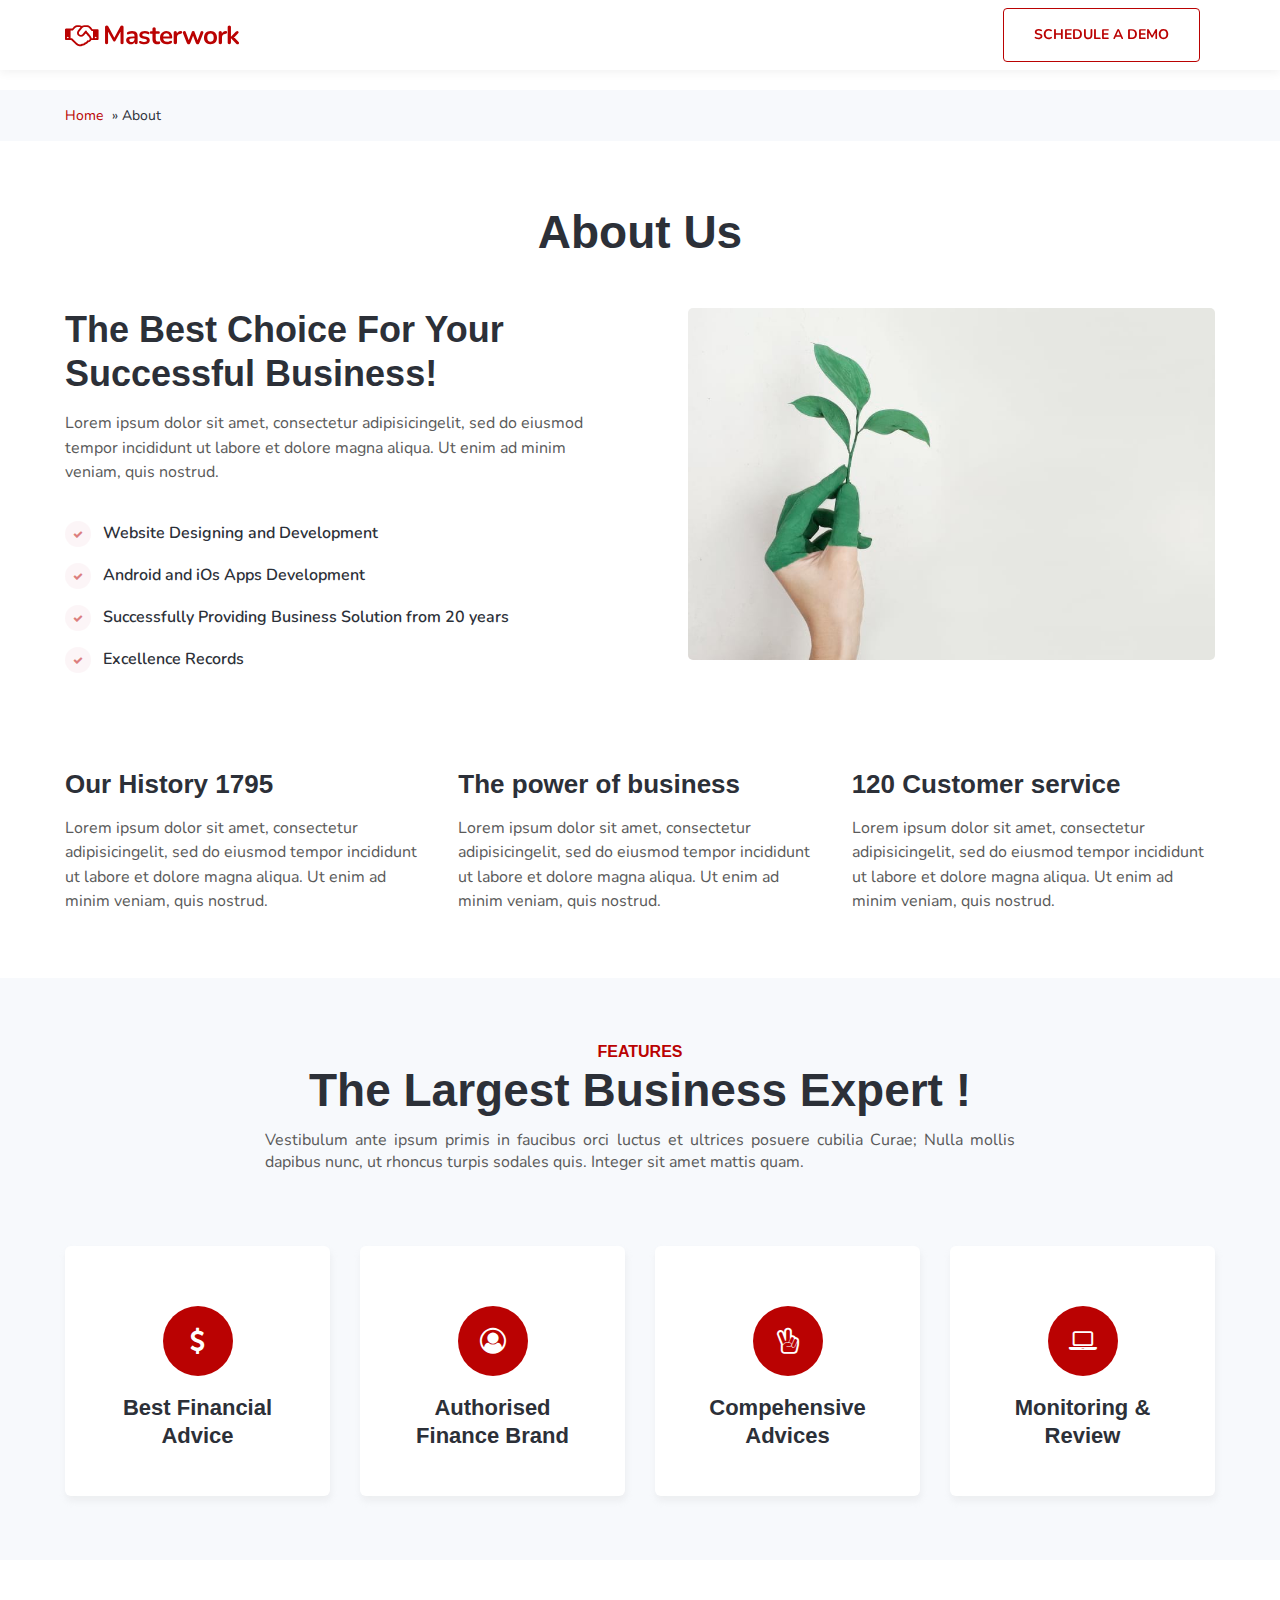
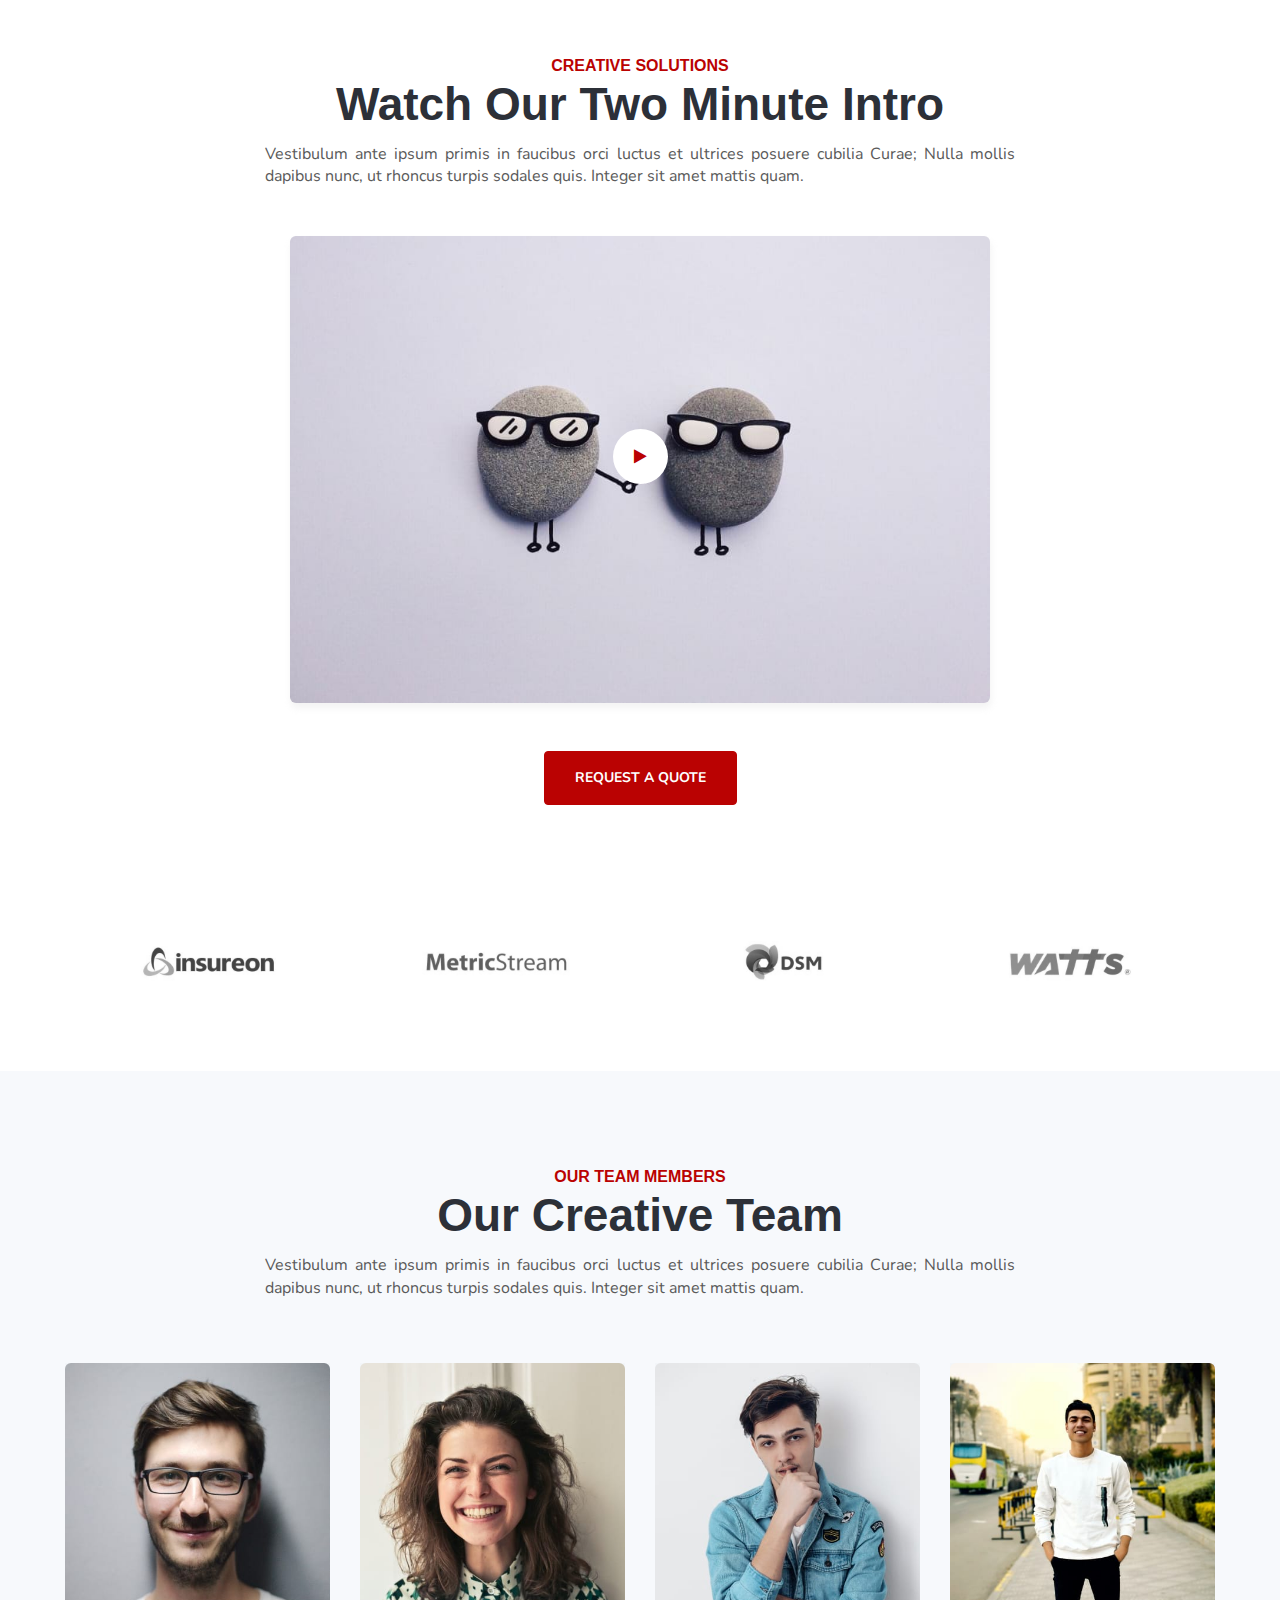
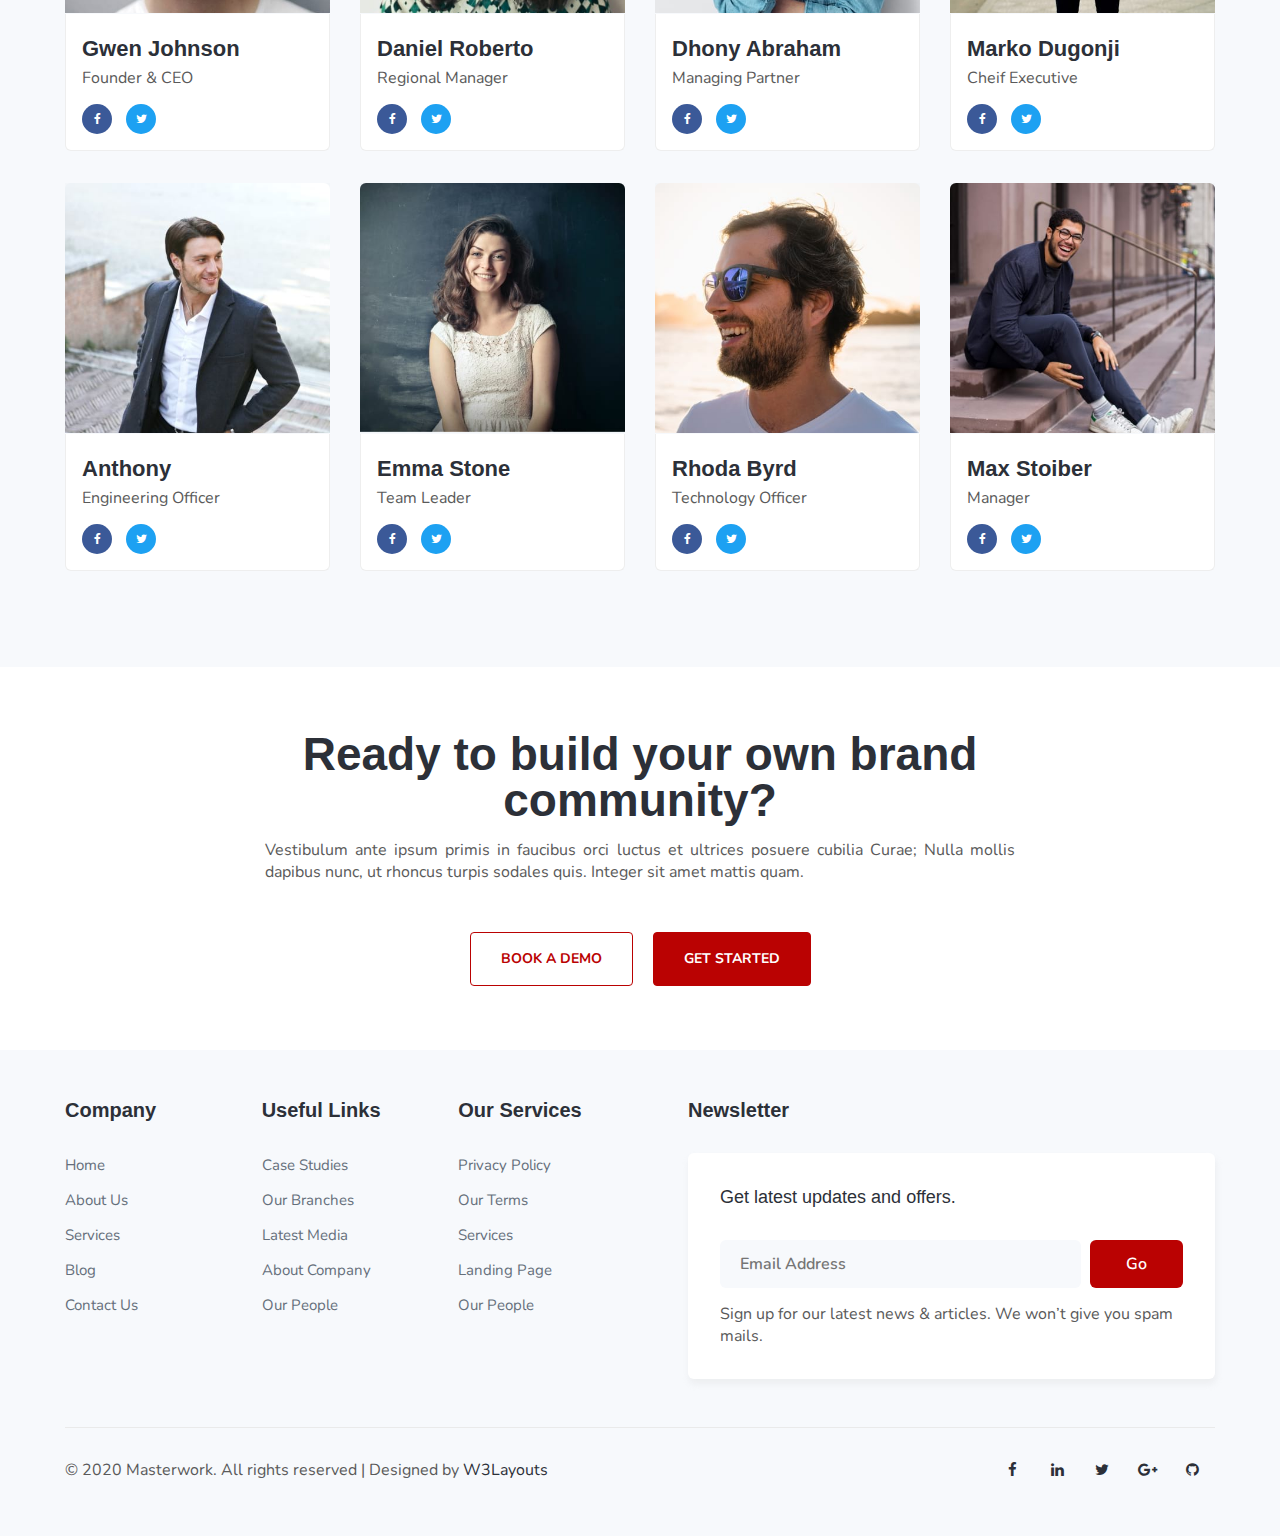
==== about.html @ 2bba3d13 "first commit" ====
<!--
Author: W3layouts
Author URL: http://w3layouts.com
-->
<!doctype html>
<html lang="en">

<head>
  <!-- Required meta tags -->
  <meta charset="utf-8">
  <meta name="viewport" content="width=device-width, initial-scale=1, shrink-to-fit=no">

  <title>Masterwork a Corporate Category Bootstrap Responsive Website Template - About :: W3Layouts</title>

  <!-- Template CSS -->
  <link rel="stylesheet" href="assets/css/style-starter.css">

  <!-- web fonts -->
  <link href="//fonts.googleapis.com/css2?family=Nunito:wght@200;300;400;600;700;800;900&display=swap" rel="stylesheet">
</head>

<body>
<!--header-->
<header id="site-header" class="fixed-top">
    <div class="container">
        <nav class="navbar navbar-expand-lg stroke">
            <a class="navbar-brand" href="index.html">
                <span class="fa fa-handshake-o"></span> Masterwork
            </a>
            <!-- if logo is image enable this   
      <a class="navbar-brand" href="#index.html">
          <img src="image-path" alt="Your logo" title="Your logo" style="height:35px;" />
      </a> -->
            <button class="navbar-toggler  collapsed bg-gradient" type="button" data-toggle="collapse" data-target="#navbarTogglerDemo02"
                aria-controls="navbarTogglerDemo02" aria-expanded="false" aria-label="Toggle navigation">
                <span class="navbar-toggler-icon fa icon-expand fa-bars"></span>
                <span class="navbar-toggler-icon fa icon-close fa-times"></span>
                </span>
            </button>

            <div class="collapse navbar-collapse" id="navbarTogglerDemo02">
                <ul class="navbar-nav ml-auto">
                    
                    <li class="nav-item ml-lg-3 ml-0 mt-lg-0 mt-3">
                        <a class="btn btn-outline-primary theme-button" href="contact.html">Schedule a Demo</a>
                    </li>
                </ul>
            </div>
        </nav>
    </div>
</header>
<!--/header-->
<!-- about breadcrumbs -->
<nav id="breadcrumbs" class="breadcrumbs">
  <div class="container page-wrapper">
    <a href="index.html">Home</a> » <span class="breadcrumb_last" aria-current="page">About</span>
  </div>
</nav>
<!-- /about breadcrumbs -->
<section class="w3l-about1" id="about">
  <div id="content-with-photo4-block" class="pt-5">
    <div class="container py-md-3">
      <div class="header-section mb-5 text-center">
        <h2>About Us</h2>
      </div>
      <div class="cwp4-two row">

        <div class="cwp4-text col-lg-6">
          <h3>The Best Choice For Your Successful Business!</h3>
          <p>Lorem ipsum dolor sit amet, consectetur adipisicingelit, sed do eiusmod tempor incididunt ut labore et dolore magna aliqua. Ut enim ad
            minim veniam, quis nostrud.
          </p>

          <ul class="cont-4">
            <li><span class="fa fa-check"></span>Website Designing and Development</li>
            <li><span class="fa fa-check"></span>Android and iOs Apps Development </li>
            <li><span class="fa fa-check"></span>Successfully Providing Business Solution from 20 years</li>
            <li><span class="fa fa-check"></span>Excellence Records </li>
          </ul>
        </div>
        <div class="cwp4-image col-lg-6 pl-lg-5 mt-lg-0 mt-5">
          <img src="assets/images/b5.jpg" class="img-curve img-fluid" alt="" />
        </div>
      </div>
    </div>
  </div>
</section>
<section class="w3l-about2">
  <div class="features py-5">
    <div class="container py-lg-3">

      <div class="fea-gd-vv row ">
        <div class="float-lt feature-gd col-lg-4 col-sm-6">

          <div class="icon-info">
            <h5>Our History 1795</h5>
            <p>Lorem ipsum dolor sit amet, consectetur adipisicingelit, sed do eiusmod tempor incididunt ut labore et dolore magna aliqua. Ut enim ad
              minim veniam, quis nostrud.
            </p>
          </div>

        </div>
        <div class="float-mid feature-gd col-lg-4 col-sm-6 mt-sm-0 mt-4">

          <div class="icon-info">
            <h5>The power of business</h5>
            <p>Lorem ipsum dolor sit amet, consectetur adipisicingelit, sed do eiusmod tempor incididunt ut labore et dolore magna aliqua. Ut enim ad
              minim veniam, quis nostrud.
            </p>
          </div>
        </div>
        <div class="float-rt feature-gd col-lg-4 col-sm-6 mt-lg-0 mt-sm-5 mt-4">

          <div class="icon-info">
            <h5>120 Customer service</h5>
            <p>Lorem ipsum dolor sit amet, consectetur adipisicingelit, sed do eiusmod tempor incididunt ut labore et dolore magna aliqua. Ut enim ad
              minim veniam, quis nostrud.
            </p>
          </div>
        </div>

      </div>
    </div>
  </div>
</section>
<!-- services block4 -->
<div class="w3l-services py-5">
    <div class="container principles-grids principles-grids1 py-lg-3">
      <div class="header-section mb-5 text-center mx-auto">
        <h6 class="sub-title">Features</h6>
        <h3>The Largest Business Expert ! </h3>
        <p class="my-3"> Vestibulum ante ipsum primis in faucibus orci luctus et ultrices posuere cubilia Curae;
          Nulla mollis dapibus nunc, ut rhoncus
          turpis sodales quis. Integer sit amet mattis quam.</p>
      </div>
        <div class="scrollbar -services-scroll">
            <div class="row abt-btm pt-4">
                <div class="col-lg-3 col-sm-6 bottom-gds">
                    <div class="elite-services1">
                        <div class="bott-img">
                            <div class="icon-holder editContent">
                                <span class="fa fa-usd service-icon" aria-hidden="true"></span>
                            </div>
                            <h4 class="mission">Best Financial Advice</h4>
                            <div class="description">
                                <p>Enean eget dolor dolor sit amet commodo ligula</p>
                                <a href="services.html" class="editContent">Read More</a>
                            </div>
                        </div>
                    </div>
                </div>
                <div class="col-lg-3 col-sm-6 bottom-gds mt-sm-0 mt-5">
                    <div class="elite-services2">
                        <div class="bott-img">
                            <div class="icon-holder editContent">
                                <span class="fa fa-user-circle-o service-icon" aria-hidden="true"></span>
                            </div>
                            <h4 class="mission">Authorised Finance Brand</h4>
                            <div class="description">
                                <p>Commodo ligula eget dolor dolor sit amet ligula</p>
                                <a href="services.html" class="editContent">Read More</a>
                            </div>
                        </div>
                    </div>
                </div>
                <div class="col-lg-3 col-sm-6 bottom-gds mt-lg-0 mt-5">
                    <div class="elite-services3">
                        <div class="bott-img">
                            <div class="icon-holder editContent">
                                <span class="fa fa-hand-peace-o service-icon" aria-hidden="true"></span>
                            </div>
                            <h4 class="mission">Compehensive Advices</h4>
                            <div class="description">
                                <p>Enean eget dolor dolor sit amet commodo ligula</p>
                                <a href="services.html" class="editContent">Read More</a>
                            </div>
                        </div>
                    </div>
                </div>
                <div class="col-lg-3 col-sm-6 bottom-gds mt-lg-0 mt-5">
                    <div class="elite-services4">
                        <div class="bott-img">
                            <div class="icon-holder editContent">
                                <span class="fa fa-laptop service-icon" aria-hidden="true"></span>
                            </div>
                            <h4 class="mission">Monitoring & Review</h4>
                            <div class="description">
                                <p>Commodo ligula eget dolor dolor sit amet ligula</p>
                                <a href="services.html" class="editContent">Read More</a>
                            </div>
                        </div>
                    </div>
                </div>
            </div>
        </div>
    </div>
</div>
<!-- //services block4 -->
<section class="w3l-about4" id="about">
  <div class="new-block py-5">
    <div class="container py-lg-5">
      <div class="middle-section text-center">
        <div class="header-section text-center mx-auto">
          <h6 class="sub-title">Creative Solutions</h6>
          <h3>Watch Our
            Two Minute Intro</h3>
          <p class="my-3"> Vestibulum ante ipsum primis in faucibus orci luctus et ultrices posuere cubilia Curae;
            Nulla mollis dapibus nunc, ut rhoncus
            turpis sodales quis. Integer sit amet mattis quam.</p>
        </div>
        <div class="history-info mt-5">
          <div class="position-relative">
            <img src="assets/images/b9.jpg" class="img-fluid img-curve video-popup-image" alt="video-popup">
            <!-- <a href="#popup-video" class="play-view text-center position-absolute">
						<span class="video-play-icon">
							<span class="fa fa-play"></span>
						</span>
					</a> -->

            <a href="#small-dialog" class="popup-with-zoom-anim play-view text-center position-absolute">
              <span class="video-play-icon">
                <span class="fa fa-play"></span>
              </span>
            </a>

            <!-- dialog itself, mfp-hide class is required to make dialog hidden -->
            <div id="small-dialog" class="zoom-anim-dialog mfp-hide">
              <iframe src="https://www.youtube.com/embed/a5KYlHNKQB8" allowfullscreen></iframe>
            </div>
          </div>
        </div>
        <div class="mt-5 request-quote">
          <!-- request a demo form popup -->
          <button type="button" class="btn btn-primary theme-button" data-toggle="modal" data-target="#exampleModalCenter">
            Request a quote
          </button>

          <!-- Modal -->
          <div class="modal fade" id="exampleModalCenter" tabindex="-1" role="dialog" aria-labelledby="exampleModalCenterTitle" aria-hidden="true">
            <div class="modal-dialog modal-dialog-centered" role="document">
              <div class="modal-content">
                <div class="modal-header px-4">
                  <h5 class="modal-title request-demo-title" id="exampleModalCenterTitle">Get Free Quote</h5>
                  <button type="button" class="close" data-dismiss="modal" aria-label="Close">
                    <span aria-hidden="true">&times;</span>
                  </button>
                </div>
                <div class="modal-body demo-request p-4">
                  <form action="/" method="GET">
                    <div class="form-group">
                      <!-- <label for="NameInput">Name:</label> -->
                      <input type="text" class="form-control" name="name" placeholder="Name" required>
                    </div>
                    <div class="form-group">
                      <!-- <label for="exampleInputEmail1">Email address:</label> -->
                      <input type="email" class="form-control" name="emailid" placeholder="Email" required>
                    </div>
                    <div class="form-group">
                      <!-- <label for="CompanyInput">Company:</label> -->
                      <input type="text" class="form-control" name="company" placeholder="Company" required>
                    </div>
                    <div class="form-group">
                      <!-- <label for="CompanyInput">Designation:</label> -->
                      <input type="text" class="form-control" name="subject" placeholder="Subject" required>
                    </div>
                    <div class="text-right">
                      <button type="submit" class="btn btn-primary theme-button" data-toggle="modal" data-target="#exampleModal">Submit Now</button>
                    </div>
                  </form>
                </div>
              </div>
            </div>
          </div>
          <!-- request a demo form popup -->
        </div>
      </div>
    </div>
  </div>
</section>
<!-- customers Section -->
<section class="w3l-customers pb-5">
  <div class="container py-lg-3">
    <div class="row">
      <div class="col-md-12">
        <div class="owl-three owl-carousel owl-theme logo-view">
          <div class="item">
            <img src="assets/images/logo1.jpg" alt="company-logo" class="img-fluid">
          </div>
          <div class="item">
            <img src="assets/images/logo2.jpg" alt="company-logo" class="img-fluid">

          </div>
          <div class="item">
            <img src="assets/images/logo3.jpg" alt="company-logo" class="img-fluid">

          </div>
          <div class="item">
            <img src="assets/images/logo4.jpg" alt="company-logo" class="img-fluid">

          </div>
        </div>
      </div>
    </div>
  </div>
</section>
<!-- //customers Section -->
<!--/team-sec-->
<section class="w3l-team">
  <div class="team py-5">
    <div class="container py-lg-5">
      <div class="header-section text-center mx-auto">
        <h6 class="sub-title">Our Team Members</h6>
        <h3>Our Creative Team</h3>
        <p class="my-3"> Vestibulum ante ipsum primis in faucibus orci luctus et ultrices posuere cubilia Curae;
          Nulla mollis dapibus nunc, ut rhoncus
          turpis sodales quis. Integer sit amet mattis quam.</p>
      </div>
      <div class="row team-row pt-3 mt-5">
        <div class="col-lg-3 col-sm-6 team-wrap">
          <div class="team-info">
            <div class="column position-relative img-circle">
              <a href="#url"><img src="assets/images/team1.jpg" alt="" class="img-fluid team-image" /></a>
            </div>
            <div class="column-btm">
              <h3 class="name-pos"><a href="#url">Gwen Johnson</a></h3>
              <p>Founder & CEO</p>
              <div class="social">
                <a href="#facebook" class="facebook"><span class="fa fa-facebook" aria-hidden="true"></span></a>
                <a href="#twitter" class="twitter"><span class="fa fa-twitter" aria-hidden="true"></span></a>
              </div>
            </div>
          </div>
        </div>
        <!-- end team member -->

        <div class="col-lg-3 col-sm-6 team-wrap mt-sm-0 pt-sm-0 mt-4 pt-2">

          <div class="team-info">
            <div class="column position-relative img-circle">
              <a href="#url"><img src="assets/images/team2.jpg" alt="" class="img-fluid team-image" /></a>
            </div>
            <div class="column-btm">
              <h3 class="name-pos"><a href="#url">Daniel Roberto</a></h3>
              <p>Regional Manager</p>
              <div class="social">
                <a href="#facebook" class="facebook"><span class="fa fa-facebook" aria-hidden="true"></span></a>
                <a href="#twitter" class="twitter"><span class="fa fa-twitter" aria-hidden="true"></span></a>
              </div>
            </div>
          </div>
        </div>
        <!-- end team member -->

        <div class="col-lg-3 col-sm-6 team-wrap mt-lg-0 pt-lg-0 mt-4 pt-2">
          <div class="team-info">
            <div class="column position-relative img-circle">
              <a href="#url"><img src="assets/images/team3.jpg" alt="" class="img-fluid team-image" /></a>
            </div>
            <div class="column-btm">
              <h3 class="name-pos"><a href="#url">Dhony Abraham</a></h3>
              <p>Managing Partner</p>
              <div class="social">
                <a href="#facebook" class="facebook"><span class="fa fa-facebook" aria-hidden="true"></span></a>
                <a href="#twitter" class="twitter"><span class="fa fa-twitter" aria-hidden="true"></span></a>
              </div>
            </div>
          </div>

        </div>
        <!-- end team member -->
        <!-- end team member -->

        <div class="col-lg-3 col-sm-6 team-wrap mt-lg-0 pt-lg-0 mt-4 pt-2">

          <div class="team-info">
            <div class="column position-relative img-circle">
              <a href="#url"><img src="assets/images/team4.jpg" alt="" class="img-fluid team-image" /></a>
            </div>
            <div class="column-btm">
              <h3 class="name-pos"><a href="#url">Marko Dugonji</a></h3>
              <p>Cheif Executive</p>
              <div class="social">
                <a href="#facebook" class="facebook"><span class="fa fa-facebook" aria-hidden="true"></span></a>
                <a href="#twitter" class="twitter"><span class="fa fa-twitter" aria-hidden="true"></span></a>
              </div>
            </div>
          </div>
        </div>
        <!-- end team member -->
        <div class="col-lg-3 col-sm-6 team-wrap mt-4 pt-2">
          <div class="team-info">
            <div class="column position-relative img-circle">
              <a href="#url"><img src="assets/images/team5.jpg" alt="" class="img-fluid team-image" /></a>
            </div>
            <div class="column-btm">
              <h3 class="name-pos"><a href="#url">Anthony</a></h3>
              <p>Engineering Officer</p>
              <div class="social">
                <a href="#facebook" class="facebook"><span class="fa fa-facebook" aria-hidden="true"></span></a>
                <a href="#twitter" class="twitter"><span class="fa fa-twitter" aria-hidden="true"></span></a>
              </div>
            </div>
          </div>
        </div>
        <!-- end team member -->

        <div class="col-lg-3 col-sm-6 team-wrap mt-4 pt-2">

          <div class="team-info">
            <div class="column position-relative img-circle">
              <a href="#url"><img src="assets/images/team6.jpg" alt="" class="img-fluid team-image" /></a>
            </div>
            <div class="column-btm">
              <h3 class="name-pos"><a href="#url">Emma Stone</a></h3>
              <p>Team Leader</p>
              <div class="social">
                <a href="#facebook" class="facebook"><span class="fa fa-facebook" aria-hidden="true"></span></a>
                <a href="#twitter" class="twitter"><span class="fa fa-twitter" aria-hidden="true"></span></a>
              </div>
            </div>
          </div>
        </div>
        <!-- end team member -->

        <div class="col-lg-3 col-sm-6 team-wrap mt-4 pt-2">
          <div class="team-info">
            <div class="column position-relative img-circle">
              <a href="#url"><img src="assets/images/team7.jpg" alt="" class="img-fluid team-image" /></a>
            </div>
            <div class="column-btm">
              <h3 class="name-pos"><a href="#url">Rhoda Byrd</a></h3>
              <p>Technology Officer</p>
              <div class="social">
                <a href="#facebook" class="facebook"><span class="fa fa-facebook" aria-hidden="true"></span></a>
                <a href="#twitter" class="twitter"><span class="fa fa-twitter" aria-hidden="true"></span></a>
              </div>
            </div>
          </div>

        </div>
        <!-- end team member -->
        <!-- end team member -->

        <div class="col-lg-3 col-sm-6 team-wrap mt-4 pt-2">

          <div class="team-info">
            <div class="column position-relative img-circle">
              <a href="#url"><img src="assets/images/team8.jpg" alt="" class="img-fluid team-image" /></a>
            </div>
            <div class="column-btm">
              <h3 class="name-pos"><a href="#url">Max Stoiber</a></h3>
              <p>Manager</p>
              <div class="social">
                <a href="#facebook" class="facebook"><span class="fa fa-facebook" aria-hidden="true"></span></a>
                <a href="#twitter" class="twitter"><span class="fa fa-twitter" aria-hidden="true"></span></a>
              </div>
            </div>
          </div>
        </div>
        <!-- end team member -->
      </div>
    </div>
</section>
<!--//team-sec-->
<section class="w3l-index6 py-5">
  <div class="container py-md-3 text-center">
    <div class="header-section text-center mx-auto">
      <h3>Ready to build your own brand community? </h3>
      <p class="my-3"> Vestibulum ante ipsum primis in faucibus orci luctus et ultrices posuere cubilia Curae;
        Nulla mollis dapibus nunc, ut rhoncus
        turpis sodales quis. Integer sit amet mattis quam.</p>
    </div>
    <div class="buttons mt-5">
      <a href="contact.html" class="btn btn-outline-primary mr-2 theme-button">Book a Demo</a>
      <a href="contact.html" class="btn btn-primary theme-button ml-2">Get Started</a>
    </div>
  </div>
</section>
<footer>
  <!-- footer -->
  <section class="w3l-footer">
    <div class="w3l-footer-16-main py-5">
      <div class="container">
        <div class="row">
          <div class="col-lg-6 column">
            <div class="row">
              <div class="col-md-4 column">
                <h3>Company</h3>
                <ul class="footer-gd-16">
                  <li><a href="index.html">Home</a></li>
                  <li><a href="about.html">About Us</a></li>
                  <li><a href="services.html">Services</a></li>
                  <li><a href="#blog.html">Blog</a></li>
                  <li><a href="contact.html">Contact Us</a></li>
                </ul>
              </div>
              <div class="col-md-4 column mt-md-0 mt-4">
                <h3>Useful Links</h3>
                <ul class="footer-gd-16">
                  <li><a href="#url">Case Studies</a></li>
                  <li><a href="#url">Our Branches</a></li>
                  <li><a href="#url">Latest Media</a></li>
                  <li><a href="about.html">About Company</a></li>
                  <li><a href="#url">Our People</a></li>
                </ul>
              </div>
              <div class="col-md-4 column mt-md-0 mt-4">
                <h3>Our Services</h3>
                <ul class="footer-gd-16">
                  <li><a href="#url">Privacy Policy</a></li>
                  <li><a href="#url">Our Terms</a></li>
                  <li><a href="services.html">Services</a></li>
                  <li><a href="#landing-single.html">Landing Page</a></li>
                  <li><a href="#url">Our People</a></li>
                </ul>
              </div>
            </div>
          </div>
          <div class="col-lg-6 col-md-12 column pl-lg-5 column4 mt-lg-0 mt-5">
            <h3>Newsletter </h3>
            <div class="end-column">
              <h4>Get latest updates and offers.</h4>
              <form action="#" class="subscribe" method="post">
                <input type="email" name="email" placeholder="Email Address" required="">
                <button type="submit">Go</button>
              </form>
              <p>Sign up for our latest news & articles. We won’t give you spam mails.</p>
            </div>
          </div>
        </div>
        <div class="d-flex below-section justify-content-between align-items-center pt-4 mt-5">
          <div class="columns text-lg-left text-center">
            <p>&copy; 2020 Masterwork. All rights reserved | Designed by <a href="https://w3layouts.com/">W3Layouts</a>
            </p>
          </div>
          <div class="columns-2 mt-lg-0 mt-3">
            <ul class="social">
              <li><a href="#facebook"><span class="fa fa-facebook" aria-hidden="true"></span></a>
              </li>
              <li><a href="#linkedin"><span class="fa fa-linkedin" aria-hidden="true"></span></a>
              </li>
              <li><a href="#twitter"><span class="fa fa-twitter" aria-hidden="true"></span></a>
              </li>
              <li><a href="#google"><span class="fa fa-google-plus" aria-hidden="true"></span></a>
              </li>
              <li><a href="#github"><span class="fa fa-github" aria-hidden="true"></span></a>
              </li>
            </ul>
          </div>
        </div>
      </div>
    </div>

    <!-- move top -->
    <button onclick="topFunction()" id="movetop" title="Go to top">
      <span class="fa fa-angle-up"></span>
    </button>
    <script>
      // When the user scrolls down 20px from the top of the document, show the button
      window.onscroll = function () {
        scrollFunction()
      };

      function scrollFunction() {
        if (document.body.scrollTop > 20 || document.documentElement.scrollTop > 20) {
          document.getElementById("movetop").style.display = "block";
        } else {
          document.getElementById("movetop").style.display = "none";
        }
      }

      // When the user clicks on the button, scroll to the top of the document
      function topFunction() {
        document.body.scrollTop = 0;
        document.documentElement.scrollTop = 0;
      }
    </script>
    <!-- //move top -->
    <script>
      $(function () {
        $('.navbar-toggler').click(function () {
          $('body').toggleClass('noscroll');
        })
      });
    </script>
  </section>
  <!-- //footer -->
</footer>

<!-- jQuery JS -->
<!-- <script src="assets/js/jquery-3.4.1.slim.min.js"></script> -->
<!-- jQuery JS -->
<script src="assets/js/jquery-1.9.1.min.js"></script>

<!-- Template JavaScript -->
<script src="assets/js/owl.carousel.js"></script>

<!-- script for testimonials -->
<script>
  $(document).ready(function () {
    $('.owl-two').owlCarousel({
      loop: true,
      margin: 0,
      nav: false,
      responsiveClass: true,
      autoplay: false,
      autoplayTimeout: 5000,
      autoplaySpeed: 1000,
      autoplayHoverPause: false,
      responsive: {
        0: {
          items: 1,
          nav: false
        },
        480: {
          items: 1,
          nav: false
        },
        667: {
          items: 1,
          nav: false
        },
        1000: {
          items: 2,
          nav: false
        }
      }
    })
  })
</script>
<!-- //testimonials owlcarousel -->

<!-- script for customers -->
<script>
  $(document).ready(function () {
    $('.owl-three').owlCarousel({
      loop: true,
      margin: 0,
      nav: false,
      responsiveClass: true,
      autoplay: true,
      autoplayTimeout: 5000,
      autoplaySpeed: 1000,
      autoplayHoverPause: false,
      responsive: {
        0: {
          items: 1,
          nav: false
        },
        480: {
          items: 2,
          nav: false
        },
        667: {
          items: 2,
          nav: false
        },
        1000: {
          items: 4,
          nav: false
        }
      }
    })
  })
</script>
<!-- //customers owlcarousel -->

<!-- responsive tabs -->
<script src="assets/js/easyResponsiveTabs.js"></script>

<!--Plug-in Initialisation-->
<script type="text/javascript">
  $(document).ready(function () {
    //Horizontal Tab
    $('#parentHorizontalTab').easyResponsiveTabs({
      type: 'default', //Types: default, vertical, accordion
      width: 'auto', //auto or any width like 600px
      fit: true, // 100% fit in a container
      tabidentify: 'hor_1', // The tab groups identifier
      activate: function (event) { // Callback function if tab is switched
        var $tab = $(this);
        var $info = $('#nested-tabInfo');
        var $name = $('span', $info);
        $name.text($tab.text());
        $info.show();
      }
    });
  });
</script>

<script src="assets/js/jquery.magnific-popup.min.js"></script>
<script>
  $(document).ready(function () {
    $('.popup-with-zoom-anim').magnificPopup({
      type: 'inline',

      fixedContentPos: false,
      fixedBgPos: true,

      overflowY: 'auto',

      closeBtnInside: true,
      preloader: false,

      midClick: true,
      removalDelay: 300,
      mainClass: 'my-mfp-zoom-in'
    });

    $('.popup-with-move-anim').magnificPopup({
      type: 'inline',

      fixedContentPos: false,
      fixedBgPos: true,

      overflowY: 'auto',

      closeBtnInside: true,
      preloader: false,

      midClick: true,
      removalDelay: 300,
      mainClass: 'my-mfp-slide-bottom'
    });
  });
</script>

<!-- stats number counter-->
<script src="assets/js/jquery.waypoints.min.js"></script>
<script src="assets/js/jquery.countup.js"></script>
<script>
  $('.counter').countUp();
</script>
<!-- //stats number counter -->
<!--/MENU-JS-->
<script>
  $(window).on("scroll", function () {
    var scroll = $(window).scrollTop();

    if (scroll >= 80) {
      $("#site-header").addClass("nav-fixed");
    } else {
      $("#site-header").removeClass("nav-fixed");
    }
  });

  //Main navigation Active Class Add Remove
  $(".navbar-toggler").on("click", function () {
    $("header").toggleClass("active");
  });
  $(document).on("ready", function () {
    if ($(window).width() > 991) {
      $("header").removeClass("active");
    }
    $(window).on("resize", function () {
      if ($(window).width() > 991) {
        $("header").removeClass("active");
      }
    });
  });
</script>
<!--//MENU-JS-->

<!--  Bootstrap JS -->
<script src="assets/js/bootstrap.min.js"></script>
</body>

</html>
---- assets/css/style-starter.css ----
/* 
Author: W3layouts
Author URL: http://w3layouts.com
 */
@charset "UTF-8";
/*!
 *  Font Awesome 4.7.0 by @davegandy - http://fontawesome.io - @fontawesome
 *  License - http://fontawesome.io/license (Font: SIL OFL 1.1, CSS: MIT License)
 */
/* FONT PATH
 * -------------------------- */
@font-face {
  font-family: 'FontAwesome';
  src: url("../fonts/fontawesome-webfont.eot?v=4.7.0");
  src: url("../fonts/fontawesome-webfont.eot?#iefix&v=4.7.0") format("embedded-opentype"), url("../fonts/fontawesome-webfont.woff2?v=4.7.0") format("woff2"), url("../fonts/fontawesome-webfont.woff?v=4.7.0") format("woff"), url("../fonts/fontawesome-webfont.ttf?v=4.7.0") format("truetype"), url("../fonts/fontawesome-webfont.svg?v=4.7.0#fontawesomeregular") format("svg");
  font-weight: normal;
  font-style: normal; }

@import url("https://fonts.googleapis.com/css?family=Poppins:100,200,300,400,500,600,700");

.fa {
  display: inline-block;
  font: normal normal normal 14px/1 FontAwesome;
  font-size: inherit;
  text-rendering: auto;
  -webkit-font-smoothing: antialiased;
  -moz-osx-font-smoothing: grayscale; }

/* makes the font 33% larger relative to the icon container */
.fa-lg {
  font-size: 1.33333em;
  line-height: 0.75em;
  vertical-align: -15%; }

.fa-2x {
  font-size: 2em; }

.fa-3x {
  font-size: 3em; }

.fa-4x {
  font-size: 4em; }

.fa-5x {
  font-size: 5em; }

.fa-fw {
  width: 1.28571em;
  text-align: center; }

.fa-ul {
  padding-left: 0;
  margin-left: 2.14286em;
  list-style-type: none; }
  .fa-ul > li {
    position: relative; }

.fa-li {
  position: absolute;
  left: -2.14286em;
  width: 2.14286em;
  top: 0.14286em;
  text-align: center; }
  .fa-li.fa-lg {
    left: -1.85714em; }

.fa-border {
  padding: .2em .25em .15em;
  border: solid 0.08em #eee;
  border-radius: .1em; }

.fa-pull-left {
  float: left; }

.fa-pull-right {
  float: right; }

.fa.fa-pull-left {
  margin-right: .3em; }

.fa.fa-pull-right {
  margin-left: .3em; }

/* Deprecated as of 4.4.0 */
.pull-right {
  float: right; }

.pull-left {
  float: left; }

.fa.pull-left {
  margin-right: .3em; }

.fa.pull-right {
  margin-left: .3em; }

.fa-spin {
  -webkit-animation: fa-spin 2s infinite linear;
  animation: fa-spin 2s infinite linear; }

.fa-pulse {
  -webkit-animation: fa-spin 1s infinite steps(8);
  animation: fa-spin 1s infinite steps(8); }

@-webkit-keyframes fa-spin {
  0% {
    transform: rotate(0deg); }
  100% {
    transform: rotate(359deg); } }

@keyframes fa-spin {
  0% {
    transform: rotate(0deg); }
  100% {
    transform: rotate(359deg); } }

.fa-rotate-90 {
  -ms-filter: "progid:DXImageTransform.Microsoft.BasicImage(rotation=1)";
  transform: rotate(90deg); }

.fa-rotate-180 {
  -ms-filter: "progid:DXImageTransform.Microsoft.BasicImage(rotation=2)";
  transform: rotate(180deg); }

.fa-rotate-270 {
  -ms-filter: "progid:DXImageTransform.Microsoft.BasicImage(rotation=3)";
  transform: rotate(270deg); }

.fa-flip-horizontal {
  -ms-filter: "progid:DXImageTransform.Microsoft.BasicImage(rotation=0, mirror=1)";
  transform: scale(-1, 1); }

.fa-flip-vertical {
  -ms-filter: "progid:DXImageTransform.Microsoft.BasicImage(rotation=2, mirror=1)";
  transform: scale(1, -1); }

:root .fa-rotate-90,
:root .fa-rotate-180,
:root .fa-rotate-270,
:root .fa-flip-horizontal,
:root .fa-flip-vertical {
  -webkit-filter: none;
          filter: none; }

.fa-stack {
  position: relative;
  display: inline-block;
  width: 2em;
  height: 2em;
  line-height: 2em;
  vertical-align: middle; }

.fa-stack-1x, .fa-stack-2x {
  position: absolute;
  left: 0;
  width: 100%;
  text-align: center; }

.fa-stack-1x {
  line-height: inherit; }

.fa-stack-2x {
  font-size: 2em; }

.fa-inverse {
  color: #fff; }

/* Font Awesome uses the Unicode Private Use Area (PUA) to ensure screen
   readers do not read off random characters that represent icons */
.fa-glass:before {
  content: ""; }

.fa-music:before {
  content: ""; }

.fa-search:before {
  content: ""; }

.fa-envelope-o:before {
  content: ""; }

.fa-heart:before {
  content: ""; }

.fa-star:before {
  content: ""; }

.fa-star-o:before {
  content: ""; }

.fa-user:before {
  content: ""; }

.fa-film:before {
  content: ""; }

.fa-th-large:before {
  content: ""; }

.fa-th:before {
  content: ""; }

.fa-th-list:before {
  content: ""; }

.fa-check:before {
  content: ""; }

.fa-remove:before,
.fa-close:before,
.fa-times:before {
  content: ""; }

.fa-search-plus:before {
  content: ""; }

.fa-search-minus:before {
  content: ""; }

.fa-power-off:before {
  content: ""; }

.fa-signal:before {
  content: ""; }

.fa-gear:before,
.fa-cog:before {
  content: ""; }

.fa-trash-o:before {
  content: ""; }

.fa-home:before {
  content: ""; }

.fa-file-o:before {
  content: ""; }

.fa-clock-o:before {
  content: ""; }

.fa-road:before {
  content: ""; }

.fa-download:before {
  content: ""; }

.fa-arrow-circle-o-down:before {
  content: ""; }

.fa-arrow-circle-o-up:before {
  content: ""; }

.fa-inbox:before {
  content: ""; }

.fa-play-circle-o:before {
  content: ""; }

.fa-rotate-right:before,
.fa-repeat:before {
  content: ""; }

.fa-refresh:before {
  content: ""; }

.fa-list-alt:before {
  content: ""; }

.fa-lock:before {
  content: ""; }

.fa-flag:before {
  content: ""; }

.fa-headphones:before {
  content: ""; }

.fa-volume-off:before {
  content: ""; }

.fa-volume-down:before {
  content: ""; }

.fa-volume-up:before {
  content: ""; }

.fa-qrcode:before {
  content: ""; }

.fa-barcode:before {
  content: ""; }

.fa-tag:before {
  content: ""; }

.fa-tags:before {
  content: ""; }

.fa-book:before {
  content: ""; }

.fa-bookmark:before {
  content: ""; }

.fa-print:before {
  content: ""; }

.fa-camera:before {
  content: ""; }

.fa-font:before {
  content: ""; }

.fa-bold:before {
  content: ""; }

.fa-italic:before {
  content: ""; }

.fa-text-height:before {
  content: ""; }

.fa-text-width:before {
  content: ""; }

.fa-align-left:before {
  content: ""; }

.fa-align-center:before {
  content: ""; }

.fa-align-right:before {
  content: ""; }

.fa-align-justify:before {
  content: ""; }

.fa-list:before {
  content: ""; }

.fa-dedent:before,
.fa-outdent:before {
  content: ""; }

.fa-indent:before {
  content: ""; }

.fa-video-camera:before {
  content: ""; }

.fa-photo:before,
.fa-image:before,
.fa-picture-o:before {
  content: ""; }

.fa-pencil:before {
  content: ""; }

.fa-map-marker:before {
  content: ""; }

.fa-adjust:before {
  content: ""; }

.fa-tint:before {
  content: ""; }

.fa-edit:before,
.fa-pencil-square-o:before {
  content: ""; }

.fa-share-square-o:before {
  content: ""; }

.fa-check-square-o:before {
  content: ""; }

.fa-arrows:before {
  content: ""; }

.fa-step-backward:before {
  content: ""; }

.fa-fast-backward:before {
  content: ""; }

.fa-backward:before {
  content: ""; }

.fa-play:before {
  content: ""; }

.fa-pause:before {
  content: ""; }

.fa-stop:before {
  content: ""; }

.fa-forward:before {
  content: ""; }

.fa-fast-forward:before {
  content: ""; }

.fa-step-forward:before {
  content: ""; }

.fa-eject:before {
  content: ""; }

.fa-chevron-left:before {
  content: ""; }

.fa-chevron-right:before {
  content: ""; }

.fa-plus-circle:before {
  content: ""; }

.fa-minus-circle:before {
  content: ""; }

.fa-times-circle:before {
  content: ""; }

.fa-check-circle:before {
  content: ""; }

.fa-question-circle:before {
  content: ""; }

.fa-info-circle:before {
  content: ""; }

.fa-crosshairs:before {
  content: ""; }

.fa-times-circle-o:before {
  content: ""; }

.fa-check-circle-o:before {
  content: ""; }

.fa-ban:before {
  content: ""; }

.fa-arrow-left:before {
  content: ""; }

.fa-arrow-right:before {
  content: ""; }

.fa-arrow-up:before {
  content: ""; }

.fa-arrow-down:before {
  content: ""; }

.fa-mail-forward:before,
.fa-share:before {
  content: ""; }

.fa-expand:before {
  content: ""; }

.fa-compress:before {
  content: ""; }

.fa-plus:before {
  content: ""; }

.fa-minus:before {
  content: ""; }

.fa-asterisk:before {
  content: ""; }

.fa-exclamation-circle:before {
  content: ""; }

.fa-gift:before {
  content: ""; }

.fa-leaf:before {
  content: ""; }

.fa-fire:before {
  content: ""; }

.fa-eye:before {
  content: ""; }

.fa-eye-slash:before {
  content: ""; }

.fa-warning:before,
.fa-exclamation-triangle:before {
  content: ""; }

.fa-plane:before {
  content: ""; }

.fa-calendar:before {
  content: ""; }

.fa-random:before {
  content: ""; }

.fa-comment:before {
  content: ""; }

.fa-magnet:before {
  content: ""; }

.fa-chevron-up:before {
  content: ""; }

.fa-chevron-down:before {
  content: ""; }

.fa-retweet:before {
  content: ""; }

.fa-shopping-cart:before {
  content: ""; }

.fa-folder:before {
  content: ""; }

.fa-folder-open:before {
  content: ""; }

.fa-arrows-v:before {
  content: ""; }

.fa-arrows-h:before {
  content: ""; }

.fa-bar-chart-o:before,
.fa-bar-chart:before {
  content: ""; }

.fa-twitter-square:before {
  content: ""; }

.fa-facebook-square:before {
  content: ""; }

.fa-camera-retro:before {
  content: ""; }

.fa-key:before {
  content: ""; }

.fa-gears:before,
.fa-cogs:before {
  content: ""; }

.fa-comments:before {
  content: ""; }

.fa-thumbs-o-up:before {
  content: ""; }

.fa-thumbs-o-down:before {
  content: ""; }

.fa-star-half:before {
  content: ""; }

.fa-heart-o:before {
  content: ""; }

.fa-sign-out:before {
  content: ""; }

.fa-linkedin-square:before {
  content: ""; }

.fa-thumb-tack:before {
  content: ""; }

.fa-external-link:before {
  content: ""; }

.fa-sign-in:before {
  content: ""; }

.fa-trophy:before {
  content: ""; }

.fa-github-square:before {
  content: ""; }

.fa-upload:before {
  content: ""; }

.fa-lemon-o:before {
  content: ""; }

.fa-phone:before {
  content: ""; }

.fa-square-o:before {
  content: ""; }

.fa-bookmark-o:before {
  content: ""; }

.fa-phone-square:before {
  content: ""; }

.fa-twitter:before {
  content: ""; }

.fa-facebook-f:before,
.fa-facebook:before {
  content: ""; }

.fa-github:before {
  content: ""; }

.fa-unlock:before {
  content: ""; }

.fa-credit-card:before {
  content: ""; }

.fa-feed:before,
.fa-rss:before {
  content: ""; }

.fa-hdd-o:before {
  content: ""; }

.fa-bullhorn:before {
  content: ""; }

.fa-bell:before {
  content: ""; }

.fa-certificate:before {
  content: ""; }

.fa-hand-o-right:before {
  content: ""; }

.fa-hand-o-left:before {
  content: ""; }

.fa-hand-o-up:before {
  content: ""; }

.fa-hand-o-down:before {
  content: ""; }

.fa-arrow-circle-left:before {
  content: ""; }

.fa-arrow-circle-right:before {
  content: ""; }

.fa-arrow-circle-up:before {
  content: ""; }

.fa-arrow-circle-down:before {
  content: ""; }

.fa-globe:before {
  content: ""; }

.fa-wrench:before {
  content: ""; }

.fa-tasks:before {
  content: ""; }

.fa-filter:before {
  content: ""; }

.fa-briefcase:before {
  content: ""; }

.fa-arrows-alt:before {
  content: ""; }

.fa-group:before,
.fa-users:before {
  content: ""; }

.fa-chain:before,
.fa-link:before {
  content: ""; }

.fa-cloud:before {
  content: ""; }

.fa-flask:before {
  content: ""; }

.fa-cut:before,
.fa-scissors:before {
  content: ""; }

.fa-copy:before,
.fa-files-o:before {
  content: ""; }

.fa-paperclip:before {
  content: ""; }

.fa-save:before,
.fa-floppy-o:before {
  content: ""; }

.fa-square:before {
  content: ""; }

.fa-navicon:before,
.fa-reorder:before,
.fa-bars:before {
  content: ""; }

.fa-list-ul:before {
  content: ""; }

.fa-list-ol:before {
  content: ""; }

.fa-strikethrough:before {
  content: ""; }

.fa-underline:before {
  content: ""; }

.fa-table:before {
  content: ""; }

.fa-magic:before {
  content: ""; }

.fa-truck:before {
  content: ""; }

.fa-pinterest:before {
  content: ""; }

.fa-pinterest-square:before {
  content: ""; }

.fa-google-plus-square:before {
  content: ""; }

.fa-google-plus:before {
  content: ""; }

.fa-money:before {
  content: ""; }

.fa-caret-down:before {
  content: ""; }

.fa-caret-up:before {
  content: ""; }

.fa-caret-left:before {
  content: ""; }

.fa-caret-right:before {
  content: ""; }

.fa-columns:before {
  content: ""; }

.fa-unsorted:before,
.fa-sort:before {
  content: ""; }

.fa-sort-down:before,
.fa-sort-desc:before {
  content: ""; }

.fa-sort-up:before,
.fa-sort-asc:before {
  content: ""; }

.fa-envelope:before {
  content: ""; }

.fa-linkedin:before {
  content: ""; }

.fa-rotate-left:before,
.fa-undo:before {
  content: ""; }

.fa-legal:before,
.fa-gavel:before {
  content: ""; }

.fa-dashboard:before,
.fa-tachometer:before {
  content: ""; }

.fa-comment-o:before {
  content: ""; }

.fa-comments-o:before {
  content: ""; }

.fa-flash:before,
.fa-bolt:before {
  content: ""; }

.fa-sitemap:before {
  content: ""; }

.fa-umbrella:before {
  content: ""; }

.fa-paste:before,
.fa-clipboard:before {
  content: ""; }

.fa-lightbulb-o:before {
  content: ""; }

.fa-exchange:before {
  content: ""; }

.fa-cloud-download:before {
  content: ""; }

.fa-cloud-upload:before {
  content: ""; }

.fa-user-md:before {
  content: ""; }

.fa-stethoscope:before {
  content: ""; }

.fa-suitcase:before {
  content: ""; }

.fa-bell-o:before {
  content: ""; }

.fa-coffee:before {
  content: ""; }

.fa-cutlery:before {
  content: ""; }

.fa-file-text-o:before {
  content: ""; }

.fa-building-o:before {
  content: ""; }

.fa-hospital-o:before {
  content: ""; }

.fa-ambulance:before {
  content: ""; }

.fa-medkit:before {
  content: ""; }

.fa-fighter-jet:before {
  content: ""; }

.fa-beer:before {
  content: ""; }

.fa-h-square:before {
  content: ""; }

.fa-plus-square:before {
  content: ""; }

.fa-angle-double-left:before {
  content: ""; }

.fa-angle-double-right:before {
  content: ""; }

.fa-angle-double-up:before {
  content: ""; }

.fa-angle-double-down:before {
  content: ""; }

.fa-angle-left:before {
  content: ""; }

.fa-angle-right:before {
  content: ""; }

.fa-angle-up:before {
  content: ""; }

.fa-angle-down:before {
  content: ""; }

.fa-desktop:before {
  content: ""; }

.fa-laptop:before {
  content: ""; }

.fa-tablet:before {
  content: ""; }

.fa-mobile-phone:before,
.fa-mobile:before {
  content: ""; }

.fa-circle-o:before {
  content: ""; }

.fa-quote-left:before {
  content: ""; }

.fa-quote-right:before {
  content: ""; }

.fa-spinner:before {
  content: ""; }

.fa-circle:before {
  content: ""; }

.fa-mail-reply:before,
.fa-reply:before {
  content: ""; }

.fa-github-alt:before {
  content: ""; }

.fa-folder-o:before {
  content: ""; }

.fa-folder-open-o:before {
  content: ""; }

.fa-smile-o:before {
  content: ""; }

.fa-frown-o:before {
  content: ""; }

.fa-meh-o:before {
  content: ""; }

.fa-gamepad:before {
  content: ""; }

.fa-keyboard-o:before {
  content: ""; }

.fa-flag-o:before {
  content: ""; }

.fa-flag-checkered:before {
  content: ""; }

.fa-terminal:before {
  content: ""; }

.fa-code:before {
  content: ""; }

.fa-mail-reply-all:before,
.fa-reply-all:before {
  content: ""; }

.fa-star-half-empty:before,
.fa-star-half-full:before,
.fa-star-half-o:before {
  content: ""; }

.fa-location-arrow:before {
  content: ""; }

.fa-crop:before {
  content: ""; }

.fa-code-fork:before {
  content: ""; }

.fa-unlink:before,
.fa-chain-broken:before {
  content: ""; }

.fa-question:before {
  content: ""; }

.fa-info:before {
  content: ""; }

.fa-exclamation:before {
  content: ""; }

.fa-superscript:before {
  content: ""; }

.fa-subscript:before {
  content: ""; }

.fa-eraser:before {
  content: ""; }

.fa-puzzle-piece:before {
  content: ""; }

.fa-microphone:before {
  content: ""; }

.fa-microphone-slash:before {
  content: ""; }

.fa-shield:before {
  content: ""; }

.fa-calendar-o:before {
  content: ""; }

.fa-fire-extinguisher:before {
  content: ""; }

.fa-rocket:before {
  content: ""; }

.fa-maxcdn:before {
  content: ""; }

.fa-chevron-circle-left:before {
  content: ""; }

.fa-chevron-circle-right:before {
  content: ""; }

.fa-chevron-circle-up:before {
  content: ""; }

.fa-chevron-circle-down:before {
  content: ""; }

.fa-html5:before {
  content: ""; }

.fa-css3:before {
  content: ""; }

.fa-anchor:before {
  content: ""; }

.fa-unlock-alt:before {
  content: ""; }

.fa-bullseye:before {
  content: ""; }

.fa-ellipsis-h:before {
  content: ""; }

.fa-ellipsis-v:before {
  content: ""; }

.fa-rss-square:before {
  content: ""; }

.fa-play-circle:before {
  content: ""; }

.fa-ticket:before {
  content: ""; }

.fa-minus-square:before {
  content: ""; }

.fa-minus-square-o:before {
  content: ""; }

.fa-level-up:before {
  content: ""; }

.fa-level-down:before {
  content: ""; }

.fa-check-square:before {
  content: ""; }

.fa-pencil-square:before {
  content: ""; }

.fa-external-link-square:before {
  content: ""; }

.fa-share-square:before {
  content: ""; }

.fa-compass:before {
  content: ""; }

.fa-toggle-down:before,
.fa-caret-square-o-down:before {
  content: ""; }

.fa-toggle-up:before,
.fa-caret-square-o-up:before {
  content: ""; }

.fa-toggle-right:before,
.fa-caret-square-o-right:before {
  content: ""; }

.fa-euro:before,
.fa-eur:before {
  content: ""; }

.fa-gbp:before {
  content: ""; }

.fa-dollar:before,
.fa-usd:before {
  content: ""; }

.fa-rupee:before,
.fa-inr:before {
  content: ""; }

.fa-cny:before,
.fa-rmb:before,
.fa-yen:before,
.fa-jpy:before {
  content: ""; }

.fa-ruble:before,
.fa-rouble:before,
.fa-rub:before {
  content: ""; }

.fa-won:before,
.fa-krw:before {
  content: ""; }

.fa-bitcoin:before,
.fa-btc:before {
  content: ""; }

.fa-file:before {
  content: ""; }

.fa-file-text:before {
  content: ""; }

.fa-sort-alpha-asc:before {
  content: ""; }

.fa-sort-alpha-desc:before {
  content: ""; }

.fa-sort-amount-asc:before {
  content: ""; }

.fa-sort-amount-desc:before {
  content: ""; }

.fa-sort-numeric-asc:before {
  content: ""; }

.fa-sort-numeric-desc:before {
  content: ""; }

.fa-thumbs-up:before {
  content: ""; }

.fa-thumbs-down:before {
  content: ""; }

.fa-youtube-square:before {
  content: ""; }

.fa-youtube:before {
  content: ""; }

.fa-xing:before {
  content: ""; }

.fa-xing-square:before {
  content: ""; }

.fa-youtube-play:before {
  content: ""; }

.fa-dropbox:before {
  content: ""; }

.fa-stack-overflow:before {
  content: ""; }

.fa-instagram:before {
  content: ""; }

.fa-flickr:before {
  content: ""; }

.fa-adn:before {
  content: ""; }

.fa-bitbucket:before {
  content: ""; }

.fa-bitbucket-square:before {
  content: ""; }

.fa-tumblr:before {
  content: ""; }

.fa-tumblr-square:before {
  content: ""; }

.fa-long-arrow-down:before {
  content: ""; }

.fa-long-arrow-up:before {
  content: ""; }

.fa-long-arrow-left:before {
  content: ""; }

.fa-long-arrow-right:before {
  content: ""; }

.fa-apple:before {
  content: ""; }

.fa-windows:before {
  content: ""; }

.fa-android:before {
  content: ""; }

.fa-linux:before {
  content: ""; }

.fa-dribbble:before {
  content: ""; }

.fa-skype:before {
  content: ""; }

.fa-foursquare:before {
  content: ""; }

.fa-trello:before {
  content: ""; }

.fa-female:before {
  content: ""; }

.fa-male:before {
  content: ""; }

.fa-gittip:before,
.fa-gratipay:before {
  content: ""; }

.fa-sun-o:before {
  content: ""; }

.fa-moon-o:before {
  content: ""; }

.fa-archive:before {
  content: ""; }

.fa-bug:before {
  content: ""; }

.fa-vk:before {
  content: ""; }

.fa-weibo:before {
  content: ""; }

.fa-renren:before {
  content: ""; }

.fa-pagelines:before {
  content: ""; }

.fa-stack-exchange:before {
  content: ""; }

.fa-arrow-circle-o-right:before {
  content: ""; }

.fa-arrow-circle-o-left:before {
  content: ""; }

.fa-toggle-left:before,
.fa-caret-square-o-left:before {
  content: ""; }

.fa-dot-circle-o:before {
  content: ""; }

.fa-wheelchair:before {
  content: ""; }

.fa-vimeo-square:before {
  content: ""; }

.fa-turkish-lira:before,
.fa-try:before {
  content: ""; }

.fa-plus-square-o:before {
  content: ""; }

.fa-space-shuttle:before {
  content: ""; }

.fa-slack:before {
  content: ""; }

.fa-envelope-square:before {
  content: ""; }

.fa-wordpress:before {
  content: ""; }

.fa-openid:before {
  content: ""; }

.fa-institution:before,
.fa-bank:before,
.fa-university:before {
  content: ""; }

.fa-mortar-board:before,
.fa-graduation-cap:before {
  content: ""; }

.fa-yahoo:before {
  content: ""; }

.fa-google:before {
  content: ""; }

.fa-reddit:before {
  content: ""; }

.fa-reddit-square:before {
  content: ""; }

.fa-stumbleupon-circle:before {
  content: ""; }

.fa-stumbleupon:before {
  content: ""; }

.fa-delicious:before {
  content: ""; }

.fa-digg:before {
  content: ""; }

.fa-pied-piper-pp:before {
  content: ""; }

.fa-pied-piper-alt:before {
  content: ""; }

.fa-drupal:before {
  content: ""; }

.fa-joomla:before {
  content: ""; }

.fa-language:before {
  content: ""; }

.fa-fax:before {
  content: ""; }

.fa-building:before {
  content: ""; }

.fa-child:before {
  content: ""; }

.fa-paw:before {
  content: ""; }

.fa-spoon:before {
  content: ""; }

.fa-cube:before {
  content: ""; }

.fa-cubes:before {
  content: ""; }

.fa-behance:before {
  content: ""; }

.fa-behance-square:before {
  content: ""; }

.fa-steam:before {
  content: ""; }

.fa-steam-square:before {
  content: ""; }

.fa-recycle:before {
  content: ""; }

.fa-automobile:before,
.fa-car:before {
  content: ""; }

.fa-cab:before,
.fa-taxi:before {
  content: ""; }

.fa-tree:before {
  content: ""; }

.fa-spotify:before {
  content: ""; }

.fa-deviantart:before {
  content: ""; }

.fa-soundcloud:before {
  content: ""; }

.fa-database:before {
  content: ""; }

.fa-file-pdf-o:before {
  content: ""; }

.fa-file-word-o:before {
  content: ""; }

.fa-file-excel-o:before {
  content: ""; }

.fa-file-powerpoint-o:before {
  content: ""; }

.fa-file-photo-o:before,
.fa-file-picture-o:before,
.fa-file-image-o:before {
  content: ""; }

.fa-file-zip-o:before,
.fa-file-archive-o:before {
  content: ""; }

.fa-file-sound-o:before,
.fa-file-audio-o:before {
  content: ""; }

.fa-file-movie-o:before,
.fa-file-video-o:before {
  content: ""; }

.fa-file-code-o:before {
  content: ""; }

.fa-vine:before {
  content: ""; }

.fa-codepen:before {
  content: ""; }

.fa-jsfiddle:before {
  content: ""; }

.fa-life-bouy:before,
.fa-life-buoy:before,
.fa-life-saver:before,
.fa-support:before,
.fa-life-ring:before {
  content: ""; }

.fa-circle-o-notch:before {
  content: ""; }

.fa-ra:before,
.fa-resistance:before,
.fa-rebel:before {
  content: ""; }

.fa-ge:before,
.fa-empire:before {
  content: ""; }

.fa-git-square:before {
  content: ""; }

.fa-git:before {
  content: ""; }

.fa-y-combinator-square:before,
.fa-yc-square:before,
.fa-hacker-news:before {
  content: ""; }

.fa-tencent-weibo:before {
  content: ""; }

.fa-qq:before {
  content: ""; }

.fa-wechat:before,
.fa-weixin:before {
  content: ""; }

.fa-send:before,
.fa-paper-plane:before {
  content: ""; }

.fa-send-o:before,
.fa-paper-plane-o:before {
  content: ""; }

.fa-history:before {
  content: ""; }

.fa-circle-thin:before {
  content: ""; }

.fa-header:before {
  content: ""; }

.fa-paragraph:before {
  content: ""; }

.fa-sliders:before {
  content: ""; }

.fa-share-alt:before {
  content: ""; }

.fa-share-alt-square:before {
  content: ""; }

.fa-bomb:before {
  content: ""; }

.fa-soccer-ball-o:before,
.fa-futbol-o:before {
  content: ""; }

.fa-tty:before {
  content: ""; }

.fa-binoculars:before {
  content: ""; }

.fa-plug:before {
  content: ""; }

.fa-slideshare:before {
  content: ""; }

.fa-twitch:before {
  content: ""; }

.fa-yelp:before {
  content: ""; }

.fa-newspaper-o:before {
  content: ""; }

.fa-wifi:before {
  content: ""; }

.fa-calculator:before {
  content: ""; }

.fa-paypal:before {
  content: ""; }

.fa-google-wallet:before {
  content: ""; }

.fa-cc-visa:before {
  content: ""; }

.fa-cc-mastercard:before {
  content: ""; }

.fa-cc-discover:before {
  content: ""; }

.fa-cc-amex:before {
  content: ""; }

.fa-cc-paypal:before {
  content: ""; }

.fa-cc-stripe:before {
  content: ""; }

.fa-bell-slash:before {
  content: ""; }

.fa-bell-slash-o:before {
  content: ""; }

.fa-trash:before {
  content: ""; }

.fa-copyright:before {
  content: ""; }

.fa-at:before {
  content: ""; }

.fa-eyedropper:before {
  content: ""; }

.fa-paint-brush:before {
  content: ""; }

.fa-birthday-cake:before {
  content: ""; }

.fa-area-chart:before {
  content: ""; }

.fa-pie-chart:before {
  content: ""; }

.fa-line-chart:before {
  content: ""; }

.fa-lastfm:before {
  content: ""; }

.fa-lastfm-square:before {
  content: ""; }

.fa-toggle-off:before {
  content: ""; }

.fa-toggle-on:before {
  content: ""; }

.fa-bicycle:before {
  content: ""; }

.fa-bus:before {
  content: ""; }

.fa-ioxhost:before {
  content: ""; }

.fa-angellist:before {
  content: ""; }

.fa-cc:before {
  content: ""; }

.fa-shekel:before,
.fa-sheqel:before,
.fa-ils:before {
  content: ""; }

.fa-meanpath:before {
  content: ""; }

.fa-buysellads:before {
  content: ""; }

.fa-connectdevelop:before {
  content: ""; }

.fa-dashcube:before {
  content: ""; }

.fa-forumbee:before {
  content: ""; }

.fa-leanpub:before {
  content: ""; }

.fa-sellsy:before {
  content: ""; }

.fa-shirtsinbulk:before {
  content: ""; }

.fa-simplybuilt:before {
  content: ""; }

.fa-skyatlas:before {
  content: ""; }

.fa-cart-plus:before {
  content: ""; }

.fa-cart-arrow-down:before {
  content: ""; }

.fa-diamond:before {
  content: ""; }

.fa-ship:before {
  content: ""; }

.fa-user-secret:before {
  content: ""; }

.fa-motorcycle:before {
  content: ""; }

.fa-street-view:before {
  content: ""; }

.fa-heartbeat:before {
  content: ""; }

.fa-venus:before {
  content: ""; }

.fa-mars:before {
  content: ""; }

.fa-mercury:before {
  content: ""; }

.fa-intersex:before,
.fa-transgender:before {
  content: ""; }

.fa-transgender-alt:before {
  content: ""; }

.fa-venus-double:before {
  content: ""; }

.fa-mars-double:before {
  content: ""; }

.fa-venus-mars:before {
  content: ""; }

.fa-mars-stroke:before {
  content: ""; }

.fa-mars-stroke-v:before {
  content: ""; }

.fa-mars-stroke-h:before {
  content: ""; }

.fa-neuter:before {
  content: ""; }

.fa-genderless:before {
  content: ""; }

.fa-facebook-official:before {
  content: ""; }

.fa-pinterest-p:before {
  content: ""; }

.fa-whatsapp:before {
  content: ""; }

.fa-server:before {
  content: ""; }

.fa-user-plus:before {
  content: ""; }

.fa-user-times:before {
  content: ""; }

.fa-hotel:before,
.fa-bed:before {
  content: ""; }

.fa-viacoin:before {
  content: ""; }

.fa-train:before {
  content: ""; }

.fa-subway:before {
  content: ""; }

.fa-medium:before {
  content: ""; }

.fa-yc:before,
.fa-y-combinator:before {
  content: ""; }

.fa-optin-monster:before {
  content: ""; }

.fa-opencart:before {
  content: ""; }

.fa-expeditedssl:before {
  content: ""; }

.fa-battery-4:before,
.fa-battery:before,
.fa-battery-full:before {
  content: ""; }

.fa-battery-3:before,
.fa-battery-three-quarters:before {
  content: ""; }

.fa-battery-2:before,
.fa-battery-half:before {
  content: ""; }

.fa-battery-1:before,
.fa-battery-quarter:before {
  content: ""; }

.fa-battery-0:before,
.fa-battery-empty:before {
  content: ""; }

.fa-mouse-pointer:before {
  content: ""; }

.fa-i-cursor:before {
  content: ""; }

.fa-object-group:before {
  content: ""; }

.fa-object-ungroup:before {
  content: ""; }

.fa-sticky-note:before {
  content: ""; }

.fa-sticky-note-o:before {
  content: ""; }

.fa-cc-jcb:before {
  content: ""; }

.fa-cc-diners-club:before {
  content: ""; }

.fa-clone:before {
  content: ""; }

.fa-balance-scale:before {
  content: ""; }

.fa-hourglass-o:before {
  content: ""; }

.fa-hourglass-1:before,
.fa-hourglass-start:before {
  content: ""; }

.fa-hourglass-2:before,
.fa-hourglass-half:before {
  content: ""; }

.fa-hourglass-3:before,
.fa-hourglass-end:before {
  content: ""; }

.fa-hourglass:before {
  content: ""; }

.fa-hand-grab-o:before,
.fa-hand-rock-o:before {
  content: ""; }

.fa-hand-stop-o:before,
.fa-hand-paper-o:before {
  content: ""; }

.fa-hand-scissors-o:before {
  content: ""; }

.fa-hand-lizard-o:before {
  content: ""; }

.fa-hand-spock-o:before {
  content: ""; }

.fa-hand-pointer-o:before {
  content: ""; }

.fa-hand-peace-o:before {
  content: ""; }

.fa-trademark:before {
  content: ""; }

.fa-registered:before {
  content: ""; }

.fa-creative-commons:before {
  content: ""; }

.fa-gg:before {
  content: ""; }

.fa-gg-circle:before {
  content: ""; }

.fa-tripadvisor:before {
  content: ""; }

.fa-odnoklassniki:before {
  content: ""; }

.fa-odnoklassniki-square:before {
  content: ""; }

.fa-get-pocket:before {
  content: ""; }

.fa-wikipedia-w:before {
  content: ""; }

.fa-safari:before {
  content: ""; }

.fa-chrome:before {
  content: ""; }

.fa-firefox:before {
  content: ""; }

.fa-opera:before {
  content: ""; }

.fa-internet-explorer:before {
  content: ""; }

.fa-tv:before,
.fa-television:before {
  content: ""; }

.fa-contao:before {
  content: ""; }

.fa-500px:before {
  content: ""; }

.fa-amazon:before {
  content: ""; }

.fa-calendar-plus-o:before {
  content: ""; }

.fa-calendar-minus-o:before {
  content: ""; }

.fa-calendar-times-o:before {
  content: ""; }

.fa-calendar-check-o:before {
  content: ""; }

.fa-industry:before {
  content: ""; }

.fa-map-pin:before {
  content: ""; }

.fa-map-signs:before {
  content: ""; }

.fa-map-o:before {
  content: ""; }

.fa-map:before {
  content: ""; }

.fa-commenting:before {
  content: ""; }

.fa-commenting-o:before {
  content: ""; }

.fa-houzz:before {
  content: ""; }

.fa-vimeo:before {
  content: ""; }

.fa-black-tie:before {
  content: ""; }

.fa-fonticons:before {
  content: ""; }

.fa-reddit-alien:before {
  content: ""; }

.fa-edge:before {
  content: ""; }

.fa-credit-card-alt:before {
  content: ""; }

.fa-codiepie:before {
  content: ""; }

.fa-modx:before {
  content: ""; }

.fa-fort-awesome:before {
  content: ""; }

.fa-usb:before {
  content: ""; }

.fa-product-hunt:before {
  content: ""; }

.fa-mixcloud:before {
  content: ""; }

.fa-scribd:before {
  content: ""; }

.fa-pause-circle:before {
  content: ""; }

.fa-pause-circle-o:before {
  content: ""; }

.fa-stop-circle:before {
  content: ""; }

.fa-stop-circle-o:before {
  content: ""; }

.fa-shopping-bag:before {
  content: ""; }

.fa-shopping-basket:before {
  content: ""; }

.fa-hashtag:before {
  content: ""; }

.fa-bluetooth:before {
  content: ""; }

.fa-bluetooth-b:before {
  content: ""; }

.fa-percent:before {
  content: ""; }

.fa-gitlab:before {
  content: ""; }

.fa-wpbeginner:before {
  content: ""; }

.fa-wpforms:before {
  content: ""; }

.fa-envira:before {
  content: ""; }

.fa-universal-access:before {
  content: ""; }

.fa-wheelchair-alt:before {
  content: ""; }

.fa-question-circle-o:before {
  content: ""; }

.fa-blind:before {
  content: ""; }

.fa-audio-description:before {
  content: ""; }

.fa-volume-control-phone:before {
  content: ""; }

.fa-braille:before {
  content: ""; }

.fa-assistive-listening-systems:before {
  content: ""; }

.fa-asl-interpreting:before,
.fa-american-sign-language-interpreting:before {
  content: ""; }

.fa-deafness:before,
.fa-hard-of-hearing:before,
.fa-deaf:before {
  content: ""; }

.fa-glide:before {
  content: ""; }

.fa-glide-g:before {
  content: ""; }

.fa-signing:before,
.fa-sign-language:before {
  content: ""; }

.fa-low-vision:before {
  content: ""; }

.fa-viadeo:before {
  content: ""; }

.fa-viadeo-square:before {
  content: ""; }

.fa-snapchat:before {
  content: ""; }

.fa-snapchat-ghost:before {
  content: ""; }

.fa-snapchat-square:before {
  content: ""; }

.fa-pied-piper:before {
  content: ""; }

.fa-first-order:before {
  content: ""; }

.fa-yoast:before {
  content: ""; }

.fa-themeisle:before {
  content: ""; }

.fa-google-plus-circle:before,
.fa-google-plus-official:before {
  content: ""; }

.fa-fa:before,
.fa-font-awesome:before {
  content: ""; }

.fa-handshake-o:before {
  content: ""; }

.fa-envelope-open:before {
  content: ""; }

.fa-envelope-open-o:before {
  content: ""; }

.fa-linode:before {
  content: ""; }

.fa-address-book:before {
  content: ""; }

.fa-address-book-o:before {
  content: ""; }

.fa-vcard:before,
.fa-address-card:before {
  content: ""; }

.fa-vcard-o:before,
.fa-address-card-o:before {
  content: ""; }

.fa-user-circle:before {
  content: ""; }

.fa-user-circle-o:before {
  content: ""; }

.fa-user-o:before {
  content: ""; }

.fa-id-badge:before {
  content: ""; }

.fa-drivers-license:before,
.fa-id-card:before {
  content: ""; }

.fa-drivers-license-o:before,
.fa-id-card-o:before {
  content: ""; }

.fa-quora:before {
  content: ""; }

.fa-free-code-camp:before {
  content: ""; }

.fa-telegram:before {
  content: ""; }

.fa-thermometer-4:before,
.fa-thermometer:before,
.fa-thermometer-full:before {
  content: ""; }

.fa-thermometer-3:before,
.fa-thermometer-three-quarters:before {
  content: ""; }

.fa-thermometer-2:before,
.fa-thermometer-half:before {
  content: ""; }

.fa-thermometer-1:before,
.fa-thermometer-quarter:before {
  content: ""; }

.fa-thermometer-0:before,
.fa-thermometer-empty:before {
  content: ""; }

.fa-shower:before {
  content: ""; }

.fa-bathtub:before,
.fa-s15:before,
.fa-bath:before {
  content: ""; }

.fa-podcast:before {
  content: ""; }

.fa-window-maximize:before {
  content: ""; }

.fa-window-minimize:before {
  content: ""; }

.fa-window-restore:before {
  content: ""; }

.fa-times-rectangle:before,
.fa-window-close:before {
  content: ""; }

.fa-times-rectangle-o:before,
.fa-window-close-o:before {
  content: ""; }

.fa-bandcamp:before {
  content: ""; }

.fa-grav:before {
  content: ""; }

.fa-etsy:before {
  content: ""; }

.fa-imdb:before {
  content: ""; }

.fa-ravelry:before {
  content: ""; }

.fa-eercast:before {
  content: ""; }

.fa-microchip:before {
  content: ""; }

.fa-snowflake-o:before {
  content: ""; }

.fa-superpowers:before {
  content: ""; }

.fa-wpexplorer:before {
  content: ""; }

.fa-meetup:before {
  content: ""; }

.sr-only {
  position: absolute;
  width: 1px;
  height: 1px;
  padding: 0;
  margin: -1px;
  overflow: hidden;
  clip: rect(0, 0, 0, 0);
  border: 0; }

.sr-only-focusable:active, .sr-only-focusable:focus {
  position: static;
  width: auto;
  height: auto;
  margin: 0;
  overflow: visible;
  clip: auto; }

/*!
 * Bootstrap v4.4.1 (https://getbootstrap.com/)
 * Copyright 2011-2019 The Bootstrap Authors
 * Copyright 2011-2019 Twitter, Inc.
 * Licensed under MIT (https://github.com/twbs/bootstrap/blob/master/LICENSE)
 */
:root {
  --blue: #007bff;
  --indigo: #6610f2;
  --purple: #6f42c1;
  --pink: #e83e8c;
  --red: #dc3545;
  --orange: #fd7e14;
  --yellow: #ffc107;
  --green: #28a745;
  --teal: #20c997;
  --cyan: #17a2b8;
  --white: #fff;
  --gray: #6c757d;
  --gray-dark: #343a40;
  --primary: #BA0202;
  --secondary: #0d5fa8;
  --success: #28a745;
  --info: #17a2b8;
  --warning: #ffc107;
  --danger: #dc3545;
  --light: #f8f9fa;
  --dark: #343a40;
  --breakpoint-xs: 0;
  --breakpoint-sm: 576px;
  --breakpoint-md: 768px;
  --breakpoint-lg: 992px;
  --breakpoint-xl: 1200px;
  --font-family-sans-serif: -apple-system, BlinkMacSystemFont, "Segoe UI", Roboto, "Helvetica Neue", Arial, "Noto Sans", sans-serif, "Apple Color Emoji", "Segoe UI Emoji", "Segoe UI Symbol", "Noto Color Emoji";
  --font-family-monospace: SFMono-Regular, Menlo, Monaco, Consolas, "Liberation Mono", "Courier New", monospace; }

*,
*::before,
*::after {
  box-sizing: border-box; }

html {
  font-family: sans-serif;
  line-height: 1.15;
  -webkit-text-size-adjust: 100%;
  -webkit-tap-highlight-color: rgba(0, 0, 0, 0); }

article, aside, figcaption, figure, footer, header, hgroup, main, nav, section {
  display: block; }

body {
  margin: 0;
  font-family: -apple-system, BlinkMacSystemFont, "Segoe UI", Roboto, "Helvetica Neue", Arial, "Noto Sans", sans-serif, "Apple Color Emoji", "Segoe UI Emoji", "Segoe UI Symbol", "Noto Color Emoji";
  font-size: 1rem;
  font-weight: 400;
  line-height: 1.5;
  color: #212529;
  text-align: left;
  background-color: #fff; }

[tabindex="-1"]:focus:not(:focus-visible) {
  outline: 0 !important; }

hr {
  box-sizing: content-box;
  height: 0;
  overflow: visible; }

h1, h2, h3, h4, h5, h6 {
  margin-top: 0;
  margin-bottom: 0.5rem; }

p {
  margin-top: 0;
  margin-bottom: 1rem; }

abbr[title],
abbr[data-original-title] {
  text-decoration: underline;
  -webkit-text-decoration: underline dotted;
          text-decoration: underline dotted;
  cursor: help;
  border-bottom: 0;
  -webkit-text-decoration-skip-ink: none;
          text-decoration-skip-ink: none; }

address {
  margin-bottom: 1rem;
  font-style: normal;
  line-height: inherit; }

ol,
ul,
dl {
  margin-top: 0;
  margin-bottom: 1rem; }

ol ol,
ul ul,
ol ul,
ul ol {
  margin-bottom: 0; }

dt {
  font-weight: 700; }

dd {
  margin-bottom: .5rem;
  margin-left: 0; }

blockquote {
  margin: 0 0 1rem; }

b,
strong {
  font-weight: bolder; }

small {
  font-size: 80%; }

sub,
sup {
  position: relative;
  font-size: 75%;
  line-height: 0;
  vertical-align: baseline; }

sub {
  bottom: -.25em; }

sup {
  top: -.5em; }

a {
  color: #BA0202;
  text-decoration: none;
  background-color: transparent; }
  a:hover {
    color: #ba254a;
    text-decoration: underline; }

a:not([href]) {
  color: inherit;
  text-decoration: none; }
  a:not([href]):hover {
    color: inherit;
    text-decoration: none; }

pre,
code,
kbd,
samp {
  font-family: SFMono-Regular, Menlo, Monaco, Consolas, "Liberation Mono", "Courier New", monospace;
  font-size: 1em; }

pre {
  margin-top: 0;
  margin-bottom: 1rem;
  overflow: auto; }

figure {
  margin: 0 0 1rem; }

img {
  vertical-align: middle;
  border-style: none; }

svg {
  overflow: hidden;
  vertical-align: middle; }

table {
  border-collapse: collapse; }

caption {
  padding-top: 0.75rem;
  padding-bottom: 0.75rem;
  color: #6c757d;
  text-align: left;
  caption-side: bottom; }

th {
  text-align: inherit; }

label {
  display: inline-block;
  margin-bottom: 0.5rem; }

button {
  border-radius: 0; }

button:focus {
  outline: 1px dotted;
  outline: 5px auto -webkit-focus-ring-color; }

input,
button,
select,
optgroup,
textarea {
  margin: 0;
  font-family: inherit;
  font-size: inherit;
  line-height: inherit; }

button,
input {
  overflow: visible; }

button,
select {
  text-transform: none; }

select {
  word-wrap: normal; }

button,
[type="button"],
[type="reset"],
[type="submit"] {
  -webkit-appearance: button; }

button:not(:disabled),
[type="button"]:not(:disabled),
[type="reset"]:not(:disabled),
[type="submit"]:not(:disabled) {
  cursor: pointer; }

button::-moz-focus-inner,
[type="button"]::-moz-focus-inner,
[type="reset"]::-moz-focus-inner,
[type="submit"]::-moz-focus-inner {
  padding: 0;
  border-style: none; }

input[type="radio"],
input[type="checkbox"] {
  box-sizing: border-box;
  padding: 0; }

input[type="date"],
input[type="time"],
input[type="datetime-local"],
input[type="month"] {
  -webkit-appearance: listbox; }

textarea {
  overflow: auto;
  resize: vertical; }

fieldset {
  min-width: 0;
  padding: 0;
  margin: 0;
  border: 0; }

legend {
  display: block;
  width: 100%;
  max-width: 100%;
  padding: 0;
  margin-bottom: .5rem;
  font-size: 1.5rem;
  line-height: inherit;
  color: inherit;
  white-space: normal; }
  @media (max-width: 1200px) {
    legend {
      font-size: calc(1.275rem + 0.3vw) ; } }

progress {
  vertical-align: baseline; }

[type="number"]::-webkit-inner-spin-button,
[type="number"]::-webkit-outer-spin-button {
  height: auto; }

[type="search"] {
  outline-offset: -2px;
  -webkit-appearance: none; }

[type="search"]::-webkit-search-decoration {
  -webkit-appearance: none; }

::-webkit-file-upload-button {
  font: inherit;
  -webkit-appearance: button; }

output {
  display: inline-block; }

summary {
  display: list-item;
  cursor: pointer; }

template {
  display: none; }

[hidden] {
  display: none !important; }

h1, h2, h3, h4, h5, h6,
.h1, .h2, .h3, .h4, .h5, .h6 {
  margin-bottom: 0.5rem;
  font-weight: 700;
  line-height: 1.2; }

h1, .h1 {
  font-size: 2.5rem; }
  @media (max-width: 1200px) {
    h1, .h1 {
      font-size: calc(1.375rem + 1.5vw) ; } }

h2, .h2 {
  font-size: 2rem; }
  @media (max-width: 1200px) {
    h2, .h2 {
      font-size: calc(1.325rem + 0.9vw) ; } }

h3, .h3 {
  font-size: 1.75rem; }
  @media (max-width: 1200px) {
    h3, .h3 {
      font-size: calc(1.3rem + 0.6vw) ; } }

h4, .h4 {
  font-size: 1.5rem; }
  @media (max-width: 1200px) {
    h4, .h4 {
      font-size: calc(1.275rem + 0.3vw) ; } }

h5, .h5 {
  font-size: 1.25rem; }

h6, .h6 {
  font-size: 1rem; }

.lead {
  font-size: 1.25rem;
  font-weight: 300; }

.display-1 {
  font-size: 6rem;
  font-weight: 300;
  line-height: 1.2; }
  @media (max-width: 1200px) {
    .display-1 {
      font-size: calc(1.725rem + 5.7vw) ; } }

.display-2 {
  font-size: 5.5rem;
  font-weight: 300;
  line-height: 1.2; }
  @media (max-width: 1200px) {
    .display-2 {
      font-size: calc(1.675rem + 5.1vw) ; } }

.display-3 {
  font-size: 4.5rem;
  font-weight: 300;
  line-height: 1.2; }
  @media (max-width: 1200px) {
    .display-3 {
      font-size: calc(1.575rem + 3.9vw) ; } }

.display-4 {
  font-size: 3.5rem;
  font-weight: 300;
  line-height: 1.2; }
  @media (max-width: 1200px) {
    .display-4 {
      font-size: calc(1.475rem + 2.7vw) ; } }

hr {
  margin-top: 1rem;
  margin-bottom: 1rem;
  border: 0;
  border-top: 1px solid rgba(0, 0, 0, 0.1); }

small,
.small {
  font-size: 80%;
  font-weight: 400; }

mark,
.mark {
  padding: 0.2em;
  background-color: #fcf8e3; }

.list-unstyled {
  padding-left: 0;
  list-style: none; }

.list-inline {
  padding-left: 0;
  list-style: none; }

.list-inline-item {
  display: inline-block; }
  .list-inline-item:not(:last-child) {
    margin-right: 0.5rem; }

.initialism {
  font-size: 90%;
  text-transform: uppercase; }

.blockquote {
  margin-bottom: 1rem;
  font-size: 1.25rem; }

.blockquote-footer {
  display: block;
  font-size: 80%;
  color: #6c757d; }
  .blockquote-footer::before {
    content: "\2014\00A0"; }

.img-fluid {
  max-width: 100%;
  height: auto; }

.img-thumbnail {
  padding: 0.25rem;
  background-color: #fff;
  border: 1px solid #dee2e6;
  border-radius: 0.25rem;
  max-width: 100%;
  height: auto; }

.figure {
  display: inline-block; }

.figure-img {
  margin-bottom: 0.5rem;
  line-height: 1; }

.figure-caption {
  font-size: 90%;
  color: #6c757d; }

code {
  font-size: 87.5%;
  color: #e83e8c;
  word-wrap: break-word; }
  a > code {
    color: inherit; }

kbd {
  padding: 0.2rem 0.4rem;
  font-size: 87.5%;
  color: #fff;
  background-color: #212529;
  border-radius: 0.2rem; }
  kbd kbd {
    padding: 0;
    font-size: 100%;
    font-weight: 700; }

pre {
  display: block;
  font-size: 87.5%;
  color: #212529; }
  pre code {
    font-size: inherit;
    color: inherit;
    word-break: normal; }

.pre-scrollable {
  max-height: 340px;
  overflow-y: scroll; }

.container {
  width: 100%;
  padding-right: 15px;
  padding-left: 15px;
  margin-right: auto;
  margin-left: auto; }
  @media (min-width: 576px) {
    .container {
      max-width: 540px; } }
  @media (min-width: 768px) {
    .container {
      max-width: 720px; } }
  @media (min-width: 992px) {
    .container {
      max-width: 960px; } }
  @media (min-width: 1200px) {
    .container {
      max-width: 1140px; } }

.container-fluid, .container-sm, .container-md, .container-lg, .container-xl {
  width: 100%;
  padding-right: 15px;
  padding-left: 15px;
  margin-right: auto;
  margin-left: auto; }

@media (min-width: 576px) {
  .container, .container-sm {
    max-width: 540px; } }

@media (min-width: 768px) {
  .container, .container-sm, .container-md {
    max-width: 720px; } }

@media (min-width: 992px) {
  .container, .container-sm, .container-md, .container-lg {
    max-width: 960px; } }

@media (min-width: 1200px) {
  .container, .container-sm, .container-md, .container-lg, .container-xl {
    max-width: 1140px; } }

.row {
  display: flex;
  flex-wrap: wrap;
  margin-right: -15px;
  margin-left: -15px; }

.no-gutters {
  margin-right: 0;
  margin-left: 0; }
  .no-gutters > .col,
  .no-gutters > [class*="col-"] {
    padding-right: 0;
    padding-left: 0; }

.col-1, .col-2, .col-3, .col-4, .col-5, .col-6, .col-7, .col-8, .col-9, .col-10, .col-11, .col-12, .col,
.col-auto, .col-sm-1, .col-sm-2, .col-sm-3, .col-sm-4, .col-sm-5, .col-sm-6, .col-sm-7, .col-sm-8, .col-sm-9, .col-sm-10, .col-sm-11, .col-sm-12, .col-sm,
.col-sm-auto, .col-md-1, .col-md-2, .col-md-3, .col-md-4, .col-md-5, .col-md-6, .col-md-7, .col-md-8, .col-md-9, .col-md-10, .col-md-11, .col-md-12, .col-md,
.col-md-auto, .col-lg-1, .col-lg-2, .col-lg-3, .col-lg-4, .col-lg-5, .col-lg-6, .col-lg-7, .col-lg-8, .col-lg-9, .col-lg-10, .col-lg-11, .col-lg-12, .col-lg,
.col-lg-auto, .col-xl-1, .col-xl-2, .col-xl-3, .col-xl-4, .col-xl-5, .col-xl-6, .col-xl-7, .col-xl-8, .col-xl-9, .col-xl-10, .col-xl-11, .col-xl-12, .col-xl,
.col-xl-auto {
  position: relative;
  width: 100%;
  padding-right: 15px;
  padding-left: 15px; }

.col {
  flex-basis: 0;
  flex-grow: 1;
  max-width: 100%; }

.row-cols-1 > * {
  flex: 0 0 100%;
  max-width: 100%; }

.row-cols-2 > * {
  flex: 0 0 50%;
  max-width: 50%; }

.row-cols-3 > * {
  flex: 0 0 33.33333%;
  max-width: 33.33333%; }

.row-cols-4 > * {
  flex: 0 0 25%;
  max-width: 25%; }

.row-cols-5 > * {
  flex: 0 0 20%;
  max-width: 20%; }

.row-cols-6 > * {
  flex: 0 0 16.66667%;
  max-width: 16.66667%; }

.col-auto {
  flex: 0 0 auto;
  width: auto;
  max-width: 100%; }

.col-1 {
  flex: 0 0 8.33333%;
  max-width: 8.33333%; }

.col-2 {
  flex: 0 0 16.66667%;
  max-width: 16.66667%; }

.col-3 {
  flex: 0 0 25%;
  max-width: 25%; }

.col-4 {
  flex: 0 0 33.33333%;
  max-width: 33.33333%; }

.col-5 {
  flex: 0 0 41.66667%;
  max-width: 41.66667%; }

.col-6 {
  flex: 0 0 50%;
  max-width: 50%; }

.col-7 {
  flex: 0 0 58.33333%;
  max-width: 58.33333%; }

.col-8 {
  flex: 0 0 66.66667%;
  max-width: 66.66667%; }

.col-9 {
  flex: 0 0 75%;
  max-width: 75%; }

.col-10 {
  flex: 0 0 83.33333%;
  max-width: 83.33333%; }

.col-11 {
  flex: 0 0 91.66667%;
  max-width: 91.66667%; }

.col-12 {
  flex: 0 0 100%;
  max-width: 100%; }

.order-first {
  order: -1; }

.order-last {
  order: 13; }

.order-0 {
  order: 0; }

.order-1 {
  order: 1; }

.order-2 {
  order: 2; }

.order-3 {
  order: 3; }

.order-4 {
  order: 4; }

.order-5 {
  order: 5; }

.order-6 {
  order: 6; }

.order-7 {
  order: 7; }

.order-8 {
  order: 8; }

.order-9 {
  order: 9; }

.order-10 {
  order: 10; }

.order-11 {
  order: 11; }

.order-12 {
  order: 12; }

.offset-1 {
  margin-left: 8.33333%; }

.offset-2 {
  margin-left: 16.66667%; }

.offset-3 {
  margin-left: 25%; }

.offset-4 {
  margin-left: 33.33333%; }

.offset-5 {
  margin-left: 41.66667%; }

.offset-6 {
  margin-left: 50%; }

.offset-7 {
  margin-left: 58.33333%; }

.offset-8 {
  margin-left: 66.66667%; }

.offset-9 {
  margin-left: 75%; }

.offset-10 {
  margin-left: 83.33333%; }

.offset-11 {
  margin-left: 91.66667%; }

@media (min-width: 576px) {
  .col-sm {
    flex-basis: 0;
    flex-grow: 1;
    max-width: 100%; }
  .row-cols-sm-1 > * {
    flex: 0 0 100%;
    max-width: 100%; }
  .row-cols-sm-2 > * {
    flex: 0 0 50%;
    max-width: 50%; }
  .row-cols-sm-3 > * {
    flex: 0 0 33.33333%;
    max-width: 33.33333%; }
  .row-cols-sm-4 > * {
    flex: 0 0 25%;
    max-width: 25%; }
  .row-cols-sm-5 > * {
    flex: 0 0 20%;
    max-width: 20%; }
  .row-cols-sm-6 > * {
    flex: 0 0 16.66667%;
    max-width: 16.66667%; }
  .col-sm-auto {
    flex: 0 0 auto;
    width: auto;
    max-width: 100%; }
  .col-sm-1 {
    flex: 0 0 8.33333%;
    max-width: 8.33333%; }
  .col-sm-2 {
    flex: 0 0 16.66667%;
    max-width: 16.66667%; }
  .col-sm-3 {
    flex: 0 0 25%;
    max-width: 25%; }
  .col-sm-4 {
    flex: 0 0 33.33333%;
    max-width: 33.33333%; }
  .col-sm-5 {
    flex: 0 0 41.66667%;
    max-width: 41.66667%; }
  .col-sm-6 {
    flex: 0 0 50%;
    max-width: 50%; }
  .col-sm-7 {
    flex: 0 0 58.33333%;
    max-width: 58.33333%; }
  .col-sm-8 {
    flex: 0 0 66.66667%;
    max-width: 66.66667%; }
  .col-sm-9 {
    flex: 0 0 75%;
    max-width: 75%; }
  .col-sm-10 {
    flex: 0 0 83.33333%;
    max-width: 83.33333%; }
  .col-sm-11 {
    flex: 0 0 91.66667%;
    max-width: 91.66667%; }
  .col-sm-12 {
    flex: 0 0 100%;
    max-width: 100%; }
  .order-sm-first {
    order: -1; }
  .order-sm-last {
    order: 13; }
  .order-sm-0 {
    order: 0; }
  .order-sm-1 {
    order: 1; }
  .order-sm-2 {
    order: 2; }
  .order-sm-3 {
    order: 3; }
  .order-sm-4 {
    order: 4; }
  .order-sm-5 {
    order: 5; }
  .order-sm-6 {
    order: 6; }
  .order-sm-7 {
    order: 7; }
  .order-sm-8 {
    order: 8; }
  .order-sm-9 {
    order: 9; }
  .order-sm-10 {
    order: 10; }
  .order-sm-11 {
    order: 11; }
  .order-sm-12 {
    order: 12; }
  .offset-sm-0 {
    margin-left: 0; }
  .offset-sm-1 {
    margin-left: 8.33333%; }
  .offset-sm-2 {
    margin-left: 16.66667%; }
  .offset-sm-3 {
    margin-left: 25%; }
  .offset-sm-4 {
    margin-left: 33.33333%; }
  .offset-sm-5 {
    margin-left: 41.66667%; }
  .offset-sm-6 {
    margin-left: 50%; }
  .offset-sm-7 {
    margin-left: 58.33333%; }
  .offset-sm-8 {
    margin-left: 66.66667%; }
  .offset-sm-9 {
    margin-left: 75%; }
  .offset-sm-10 {
    margin-left: 83.33333%; }
  .offset-sm-11 {
    margin-left: 91.66667%; } }

@media (min-width: 768px) {
  .col-md {
    flex-basis: 0;
    flex-grow: 1;
    max-width: 100%; }
  .row-cols-md-1 > * {
    flex: 0 0 100%;
    max-width: 100%; }
  .row-cols-md-2 > * {
    flex: 0 0 50%;
    max-width: 50%; }
  .row-cols-md-3 > * {
    flex: 0 0 33.33333%;
    max-width: 33.33333%; }
  .row-cols-md-4 > * {
    flex: 0 0 25%;
    max-width: 25%; }
  .row-cols-md-5 > * {
    flex: 0 0 20%;
    max-width: 20%; }
  .row-cols-md-6 > * {
    flex: 0 0 16.66667%;
    max-width: 16.66667%; }
  .col-md-auto {
    flex: 0 0 auto;
    width: auto;
    max-width: 100%; }
  .col-md-1 {
    flex: 0 0 8.33333%;
    max-width: 8.33333%; }
  .col-md-2 {
    flex: 0 0 16.66667%;
    max-width: 16.66667%; }
  .col-md-3 {
    flex: 0 0 25%;
    max-width: 25%; }
  .col-md-4 {
    flex: 0 0 33.33333%;
    max-width: 33.33333%; }
  .col-md-5 {
    flex: 0 0 41.66667%;
    max-width: 41.66667%; }
  .col-md-6 {
    flex: 0 0 50%;
    max-width: 50%; }
  .col-md-7 {
    flex: 0 0 58.33333%;
    max-width: 58.33333%; }
  .col-md-8 {
    flex: 0 0 66.66667%;
    max-width: 66.66667%; }
  .col-md-9 {
    flex: 0 0 75%;
    max-width: 75%; }
  .col-md-10 {
    flex: 0 0 83.33333%;
    max-width: 83.33333%; }
  .col-md-11 {
    flex: 0 0 91.66667%;
    max-width: 91.66667%; }
  .col-md-12 {
    flex: 0 0 100%;
    max-width: 100%; }
  .order-md-first {
    order: -1; }
  .order-md-last {
    order: 13; }
  .order-md-0 {
    order: 0; }
  .order-md-1 {
    order: 1; }
  .order-md-2 {
    order: 2; }
  .order-md-3 {
    order: 3; }
  .order-md-4 {
    order: 4; }
  .order-md-5 {
    order: 5; }
  .order-md-6 {
    order: 6; }
  .order-md-7 {
    order: 7; }
  .order-md-8 {
    order: 8; }
  .order-md-9 {
    order: 9; }
  .order-md-10 {
    order: 10; }
  .order-md-11 {
    order: 11; }
  .order-md-12 {
    order: 12; }
  .offset-md-0 {
    margin-left: 0; }
  .offset-md-1 {
    margin-left: 8.33333%; }
  .offset-md-2 {
    margin-left: 16.66667%; }
  .offset-md-3 {
    margin-left: 25%; }
  .offset-md-4 {
    margin-left: 33.33333%; }
  .offset-md-5 {
    margin-left: 41.66667%; }
  .offset-md-6 {
    margin-left: 50%; }
  .offset-md-7 {
    margin-left: 58.33333%; }
  .offset-md-8 {
    margin-left: 66.66667%; }
  .offset-md-9 {
    margin-left: 75%; }
  .offset-md-10 {
    margin-left: 83.33333%; }
  .offset-md-11 {
    margin-left: 91.66667%; } }

@media (min-width: 992px) {
  .col-lg {
    flex-basis: 0;
    flex-grow: 1;
    max-width: 100%; }
  .row-cols-lg-1 > * {
    flex: 0 0 100%;
    max-width: 100%; }
  .row-cols-lg-2 > * {
    flex: 0 0 50%;
    max-width: 50%; }
  .row-cols-lg-3 > * {
    flex: 0 0 33.33333%;
    max-width: 33.33333%; }
  .row-cols-lg-4 > * {
    flex: 0 0 25%;
    max-width: 25%; }
  .row-cols-lg-5 > * {
    flex: 0 0 20%;
    max-width: 20%; }
  .row-cols-lg-6 > * {
    flex: 0 0 16.66667%;
    max-width: 16.66667%; }
  .col-lg-auto {
    flex: 0 0 auto;
    width: auto;
    max-width: 100%; }
  .col-lg-1 {
    flex: 0 0 8.33333%;
    max-width: 8.33333%; }
  .col-lg-2 {
    flex: 0 0 16.66667%;
    max-width: 16.66667%; }
  .col-lg-3 {
    flex: 0 0 25%;
    max-width: 25%; }
  .col-lg-4 {
    flex: 0 0 33.33333%;
    max-width: 33.33333%; }
  .col-lg-5 {
    flex: 0 0 41.66667%;
    max-width: 41.66667%; }
  .col-lg-6 {
    flex: 0 0 50%;
    max-width: 50%; }
  .col-lg-7 {
    flex: 0 0 58.33333%;
    max-width: 58.33333%; }
  .col-lg-8 {
    flex: 0 0 66.66667%;
    max-width: 66.66667%; }
  .col-lg-9 {
    flex: 0 0 75%;
    max-width: 75%; }
  .col-lg-10 {
    flex: 0 0 83.33333%;
    max-width: 83.33333%; }
  .col-lg-11 {
    flex: 0 0 91.66667%;
    max-width: 91.66667%; }
  .col-lg-12 {
    flex: 0 0 100%;
    max-width: 100%; }
  .order-lg-first {
    order: -1; }
  .order-lg-last {
    order: 13; }
  .order-lg-0 {
    order: 0; }
  .order-lg-1 {
    order: 1; }
  .order-lg-2 {
    order: 2; }
  .order-lg-3 {
    order: 3; }
  .order-lg-4 {
    order: 4; }
  .order-lg-5 {
    order: 5; }
  .order-lg-6 {
    order: 6; }
  .order-lg-7 {
    order: 7; }
  .order-lg-8 {
    order: 8; }
  .order-lg-9 {
    order: 9; }
  .order-lg-10 {
    order: 10; }
  .order-lg-11 {
    order: 11; }
  .order-lg-12 {
    order: 12; }
  .offset-lg-0 {
    margin-left: 0; }
  .offset-lg-1 {
    margin-left: 8.33333%; }
  .offset-lg-2 {
    margin-left: 16.66667%; }
  .offset-lg-3 {
    margin-left: 25%; }
  .offset-lg-4 {
    margin-left: 33.33333%; }
  .offset-lg-5 {
    margin-left: 41.66667%; }
  .offset-lg-6 {
    margin-left: 50%; }
  .offset-lg-7 {
    margin-left: 58.33333%; }
  .offset-lg-8 {
    margin-left: 66.66667%; }
  .offset-lg-9 {
    margin-left: 75%; }
  .offset-lg-10 {
    margin-left: 83.33333%; }
  .offset-lg-11 {
    margin-left: 91.66667%; } }

@media (min-width: 1200px) {
  .col-xl {
    flex-basis: 0;
    flex-grow: 1;
    max-width: 100%; }
  .row-cols-xl-1 > * {
    flex: 0 0 100%;
    max-width: 100%; }
  .row-cols-xl-2 > * {
    flex: 0 0 50%;
    max-width: 50%; }
  .row-cols-xl-3 > * {
    flex: 0 0 33.33333%;
    max-width: 33.33333%; }
  .row-cols-xl-4 > * {
    flex: 0 0 25%;
    max-width: 25%; }
  .row-cols-xl-5 > * {
    flex: 0 0 20%;
    max-width: 20%; }
  .row-cols-xl-6 > * {
    flex: 0 0 16.66667%;
    max-width: 16.66667%; }
  .col-xl-auto {
    flex: 0 0 auto;
    width: auto;
    max-width: 100%; }
  .col-xl-1 {
    flex: 0 0 8.33333%;
    max-width: 8.33333%; }
  .col-xl-2 {
    flex: 0 0 16.66667%;
    max-width: 16.66667%; }
  .col-xl-3 {
    flex: 0 0 25%;
    max-width: 25%; }
  .col-xl-4 {
    flex: 0 0 33.33333%;
    max-width: 33.33333%; }
  .col-xl-5 {
    flex: 0 0 41.66667%;
    max-width: 41.66667%; }
  .col-xl-6 {
    flex: 0 0 50%;
    max-width: 50%; }
  .col-xl-7 {
    flex: 0 0 58.33333%;
    max-width: 58.33333%; }
  .col-xl-8 {
    flex: 0 0 66.66667%;
    max-width: 66.66667%; }
  .col-xl-9 {
    flex: 0 0 75%;
    max-width: 75%; }
  .col-xl-10 {
    flex: 0 0 83.33333%;
    max-width: 83.33333%; }
  .col-xl-11 {
    flex: 0 0 91.66667%;
    max-width: 91.66667%; }
  .col-xl-12 {
    flex: 0 0 100%;
    max-width: 100%; }
  .order-xl-first {
    order: -1; }
  .order-xl-last {
    order: 13; }
  .order-xl-0 {
    order: 0; }
  .order-xl-1 {
    order: 1; }
  .order-xl-2 {
    order: 2; }
  .order-xl-3 {
    order: 3; }
  .order-xl-4 {
    order: 4; }
  .order-xl-5 {
    order: 5; }
  .order-xl-6 {
    order: 6; }
  .order-xl-7 {
    order: 7; }
  .order-xl-8 {
    order: 8; }
  .order-xl-9 {
    order: 9; }
  .order-xl-10 {
    order: 10; }
  .order-xl-11 {
    order: 11; }
  .order-xl-12 {
    order: 12; }
  .offset-xl-0 {
    margin-left: 0; }
  .offset-xl-1 {
    margin-left: 8.33333%; }
  .offset-xl-2 {
    margin-left: 16.66667%; }
  .offset-xl-3 {
    margin-left: 25%; }
  .offset-xl-4 {
    margin-left: 33.33333%; }
  .offset-xl-5 {
    margin-left: 41.66667%; }
  .offset-xl-6 {
    margin-left: 50%; }
  .offset-xl-7 {
    margin-left: 58.33333%; }
  .offset-xl-8 {
    margin-left: 66.66667%; }
  .offset-xl-9 {
    margin-left: 75%; }
  .offset-xl-10 {
    margin-left: 83.33333%; }
  .offset-xl-11 {
    margin-left: 91.66667%; } }

.table {
  width: 100%;
  margin-bottom: 1rem;
  color: #212529; }
  .table th,
  .table td {
    padding: 0.75rem;
    vertical-align: top;
    border-top: 1px solid #dee2e6; }
  .table thead th {
    vertical-align: bottom;
    border-bottom: 2px solid #dee2e6; }
  .table tbody + tbody {
    border-top: 2px solid #dee2e6; }

.table-sm th,
.table-sm td {
  padding: 0.3rem; }

.table-bordered {
  border: 1px solid #dee2e6; }
  .table-bordered th,
  .table-bordered td {
    border: 1px solid #dee2e6; }
  .table-bordered thead th,
  .table-bordered thead td {
    border-bottom-width: 2px; }

.table-borderless th,
.table-borderless td,
.table-borderless thead th,
.table-borderless tbody + tbody {
  border: 0; }

.table-striped tbody tr:nth-of-type(odd) {
  background-color: rgba(0, 0, 0, 0.05); }

.table-hover tbody tr:hover {
  color: #212529;
  background-color: rgba(0, 0, 0, 0.075); }

.table-primary,
.table-primary > th,
.table-primary > td {
  background-color: #f5ced8; }

.table-primary th,
.table-primary td,
.table-primary thead th,
.table-primary tbody + tbody {
  border-color: #eda3b6; }

.table-hover .table-primary:hover {
  background-color: #f1b9c7; }
  .table-hover .table-primary:hover > td,
  .table-hover .table-primary:hover > th {
    background-color: #f1b9c7; }

.table-secondary,
.table-secondary > th,
.table-secondary > td {
  background-color: #bbd2e7; }

.table-secondary th,
.table-secondary td,
.table-secondary thead th,
.table-secondary tbody + tbody {
  border-color: #81acd2; }

.table-hover .table-secondary:hover {
  background-color: #a8c6e0; }
  .table-hover .table-secondary:hover > td,
  .table-hover .table-secondary:hover > th {
    background-color: #a8c6e0; }

.table-success,
.table-success > th,
.table-success > td {
  background-color: #c3e6cb; }

.table-success th,
.table-success td,
.table-success thead th,
.table-success tbody + tbody {
  border-color: #8fd19e; }

.table-hover .table-success:hover {
  background-color: #b1dfbb; }
  .table-hover .table-success:hover > td,
  .table-hover .table-success:hover > th {
    background-color: #b1dfbb; }

.table-info,
.table-info > th,
.table-info > td {
  background-color: #bee5eb; }

.table-info th,
.table-info td,
.table-info thead th,
.table-info tbody + tbody {
  border-color: #86cfda; }

.table-hover .table-info:hover {
  background-color: #abdde5; }
  .table-hover .table-info:hover > td,
  .table-hover .table-info:hover > th {
    background-color: #abdde5; }

.table-warning,
.table-warning > th,
.table-warning > td {
  background-color: #ffeeba; }

.table-warning th,
.table-warning td,
.table-warning thead th,
.table-warning tbody + tbody {
  border-color: #ffdf7e; }

.table-hover .table-warning:hover {
  background-color: #ffe8a1; }
  .table-hover .table-warning:hover > td,
  .table-hover .table-warning:hover > th {
    background-color: #ffe8a1; }

.table-danger,
.table-danger > th,
.table-danger > td {
  background-color: #f5c6cb; }

.table-danger th,
.table-danger td,
.table-danger thead th,
.table-danger tbody + tbody {
  border-color: #ed969e; }

.table-hover .table-danger:hover {
  background-color: #f1b0b7; }
  .table-hover .table-danger:hover > td,
  .table-hover .table-danger:hover > th {
    background-color: #f1b0b7; }

.table-light,
.table-light > th,
.table-light > td {
  background-color: #fdfdfe; }

.table-light th,
.table-light td,
.table-light thead th,
.table-light tbody + tbody {
  border-color: #fbfcfc; }

.table-hover .table-light:hover {
  background-color: #ececf6; }
  .table-hover .table-light:hover > td,
  .table-hover .table-light:hover > th {
    background-color: #ececf6; }

.table-dark,
.table-dark > th,
.table-dark > td {
  background-color: #c6c8ca; }

.table-dark th,
.table-dark td,
.table-dark thead th,
.table-dark tbody + tbody {
  border-color: #95999c; }

.table-hover .table-dark:hover {
  background-color: #b9bbbe; }
  .table-hover .table-dark:hover > td,
  .table-hover .table-dark:hover > th {
    background-color: #b9bbbe; }

.table-active,
.table-active > th,
.table-active > td {
  background-color: rgba(0, 0, 0, 0.075); }

.table-hover .table-active:hover {
  background-color: rgba(0, 0, 0, 0.075); }
  .table-hover .table-active:hover > td,
  .table-hover .table-active:hover > th {
    background-color: rgba(0, 0, 0, 0.075); }

.table .thead-dark th {
  color: #fff;
  background-color: #343a40;
  border-color: #454d55; }

.table .thead-light th {
  color: #495057;
  background-color: #e9ecef;
  border-color: #dee2e6; }

.table-dark {
  color: #fff;
  background-color: #343a40; }
  .table-dark th,
  .table-dark td,
  .table-dark thead th {
    border-color: #454d55; }
  .table-dark.table-bordered {
    border: 0; }
  .table-dark.table-striped tbody tr:nth-of-type(odd) {
    background-color: rgba(255, 255, 255, 0.05); }
  .table-dark.table-hover tbody tr:hover {
    color: #fff;
    background-color: rgba(255, 255, 255, 0.075); }

@media (max-width: 575.98px) {
  .table-responsive-sm {
    display: block;
    width: 100%;
    overflow-x: auto;
    -webkit-overflow-scrolling: touch; }
    .table-responsive-sm > .table-bordered {
      border: 0; } }

@media (max-width: 767.98px) {
  .table-responsive-md {
    display: block;
    width: 100%;
    overflow-x: auto;
    -webkit-overflow-scrolling: touch; }
    .table-responsive-md > .table-bordered {
      border: 0; } }

@media (max-width: 991.98px) {
  .table-responsive-lg {
    display: block;
    width: 100%;
    overflow-x: auto;
    -webkit-overflow-scrolling: touch; }
    .table-responsive-lg > .table-bordered {
      border: 0; } }

@media (max-width: 1199.98px) {
  .table-responsive-xl {
    display: block;
    width: 100%;
    overflow-x: auto;
    -webkit-overflow-scrolling: touch; }
    .table-responsive-xl > .table-bordered {
      border: 0; } }

.table-responsive {
  display: block;
  width: 100%;
  overflow-x: auto;
  -webkit-overflow-scrolling: touch; }
  .table-responsive > .table-bordered {
    border: 0; }

.form-control {
  display: block;
  width: 100%;
  height: calc(1.5em + 0.75rem + 2px);
  padding: 0.375rem 0.75rem;
  font-size: 1rem;
  font-weight: 400;
  line-height: 1.5;
  color: #495057;
  background-color: #fff;
  background-clip: padding-box;
  border: 1px solid #ced4da;
  border-radius: 0.25rem;
  transition: border-color 0.15s ease-in-out, box-shadow 0.15s ease-in-out; }
  @media (prefers-reduced-motion: reduce) {
    .form-control {
      transition: none; } }
  .form-control::-ms-expand {
    background-color: transparent;
    border: 0; }
  .form-control:-moz-focusring {
    color: transparent;
    text-shadow: 0 0 0 #495057; }
  .form-control:focus {
    color: #495057;
    background-color: #fff;
    border-color: #f1b9c7;
    outline: 0;
    box-shadow: 0 0 0 0.2rem rgba(220, 79, 114, 0.25); }
  .form-control::-webkit-input-placeholder {
    color: #6c757d;
    opacity: 1; }
  .form-control::-moz-placeholder {
    color: #6c757d;
    opacity: 1; }
  .form-control:-ms-input-placeholder {
    color: #6c757d;
    opacity: 1; }
  .form-control::-ms-input-placeholder {
    color: #6c757d;
    opacity: 1; }
  .form-control::placeholder {
    color: #6c757d;
    opacity: 1; }
  .form-control:disabled, .form-control[readonly] {
    background-color: #e9ecef;
    opacity: 1; }

select.form-control:focus::-ms-value {
  color: #495057;
  background-color: #fff; }

.form-control-file,
.form-control-range {
  display: block;
  width: 100%; }

.col-form-label {
  padding-top: calc(0.375rem + 1px);
  padding-bottom: calc(0.375rem + 1px);
  margin-bottom: 0;
  font-size: inherit;
  line-height: 1.5; }

.col-form-label-lg {
  padding-top: calc(0.5rem + 1px);
  padding-bottom: calc(0.5rem + 1px);
  font-size: 1.25rem;
  line-height: 1.5; }

.col-form-label-sm {
  padding-top: calc(0.25rem + 1px);
  padding-bottom: calc(0.25rem + 1px);
  font-size: 0.875rem;
  line-height: 1.5; }

.form-control-plaintext {
  display: block;
  width: 100%;
  padding: 0.375rem 0;
  margin-bottom: 0;
  font-size: 1rem;
  line-height: 1.5;
  color: #212529;
  background-color: transparent;
  border: solid transparent;
  border-width: 1px 0; }
  .form-control-plaintext.form-control-sm, .form-control-plaintext.form-control-lg {
    padding-right: 0;
    padding-left: 0; }

.form-control-sm {
  height: calc(1.5em + 0.5rem + 2px);
  padding: 0.25rem 0.5rem;
  font-size: 0.875rem;
  line-height: 1.5;
  border-radius: 0.2rem; }

.form-control-lg {
  height: calc(1.5em + 1rem + 2px);
  padding: 0.5rem 1rem;
  font-size: 1.25rem;
  line-height: 1.5;
  border-radius: 0.3rem; }

select.form-control[size], select.form-control[multiple] {
  height: auto; }

textarea.form-control {
  height: auto; }

.form-group {
  margin-bottom: 1rem; }

.form-text {
  display: block;
  margin-top: 0.25rem; }

.form-row {
  display: flex;
  flex-wrap: wrap;
  margin-right: -5px;
  margin-left: -5px; }
  .form-row > .col,
  .form-row > [class*="col-"] {
    padding-right: 5px;
    padding-left: 5px; }

.form-check {
  position: relative;
  display: block;
  padding-left: 1.25rem; }

.form-check-input {
  position: absolute;
  margin-top: 0.3rem;
  margin-left: -1.25rem; }
  .form-check-input[disabled] ~ .form-check-label,
  .form-check-input:disabled ~ .form-check-label {
    color: #6c757d; }

.form-check-label {
  margin-bottom: 0; }

.form-check-inline {
  display: inline-flex;
  align-items: center;
  padding-left: 0;
  margin-right: 0.75rem; }
  .form-check-inline .form-check-input {
    position: static;
    margin-top: 0;
    margin-right: 0.3125rem;
    margin-left: 0; }

.valid-feedback {
  display: none;
  width: 100%;
  margin-top: 0.25rem;
  font-size: 80%;
  color: #28a745; }

.valid-tooltip {
  position: absolute;
  top: 100%;
  z-index: 5;
  display: none;
  max-width: 100%;
  padding: 0.25rem 0.5rem;
  margin-top: .1rem;
  font-size: 0.875rem;
  line-height: 1.5;
  color: #fff;
  background-color: rgba(40, 167, 69, 0.9);
  border-radius: 0.25rem; }

.was-validated :valid ~ .valid-feedback,
.was-validated :valid ~ .valid-tooltip,
.is-valid ~ .valid-feedback,
.is-valid ~ .valid-tooltip {
  display: block; }

.was-validated .form-control:valid, .form-control.is-valid {
  border-color: #28a745;
  padding-right: calc(1.5em + 0.75rem);
  background-image: url("data:image/svg+xml,%3csvg xmlns='http://www.w3.org/2000/svg' width='8' height='8' viewBox='0 0 8 8'%3e%3cpath fill='%2328a745' d='M2.3 6.73L.6 4.53c-.4-1.04.46-1.4 1.1-.8l1.1 1.4 3.4-3.8c.6-.63 1.6-.27 1.2.7l-4 4.6c-.43.5-.8.4-1.1.1z'/%3e%3c/svg%3e");
  background-repeat: no-repeat;
  background-position: right calc(0.375em + 0.1875rem) center;
  background-size: calc(0.75em + 0.375rem) calc(0.75em + 0.375rem); }
  .was-validated .form-control:valid:focus, .form-control.is-valid:focus {
    border-color: #28a745;
    box-shadow: 0 0 0 0.2rem rgba(40, 167, 69, 0.25); }

.was-validated textarea.form-control:valid, textarea.form-control.is-valid {
  padding-right: calc(1.5em + 0.75rem);
  background-position: top calc(0.375em + 0.1875rem) right calc(0.375em + 0.1875rem); }

.was-validated .custom-select:valid, .custom-select.is-valid {
  border-color: #28a745;
  padding-right: calc(0.75em + 2.3125rem);
  background: url("data:image/svg+xml,%3csvg xmlns='http://www.w3.org/2000/svg' width='4' height='5' viewBox='0 0 4 5'%3e%3cpath fill='%23343a40' d='M2 0L0 2h4zm0 5L0 3h4z'/%3e%3c/svg%3e") no-repeat right 0.75rem center/8px 10px, url("data:image/svg+xml,%3csvg xmlns='http://www.w3.org/2000/svg' width='8' height='8' viewBox='0 0 8 8'%3e%3cpath fill='%2328a745' d='M2.3 6.73L.6 4.53c-.4-1.04.46-1.4 1.1-.8l1.1 1.4 3.4-3.8c.6-.63 1.6-.27 1.2.7l-4 4.6c-.43.5-.8.4-1.1.1z'/%3e%3c/svg%3e") #fff no-repeat center right 1.75rem/calc(0.75em + 0.375rem) calc(0.75em + 0.375rem); }
  .was-validated .custom-select:valid:focus, .custom-select.is-valid:focus {
    border-color: #28a745;
    box-shadow: 0 0 0 0.2rem rgba(40, 167, 69, 0.25); }

.was-validated .form-check-input:valid ~ .form-check-label, .form-check-input.is-valid ~ .form-check-label {
  color: #28a745; }

.was-validated .form-check-input:valid ~ .valid-feedback,
.was-validated .form-check-input:valid ~ .valid-tooltip, .form-check-input.is-valid ~ .valid-feedback,
.form-check-input.is-valid ~ .valid-tooltip {
  display: block; }

.was-validated .custom-control-input:valid ~ .custom-control-label, .custom-control-input.is-valid ~ .custom-control-label {
  color: #28a745; }
  .was-validated .custom-control-input:valid ~ .custom-control-label::before, .custom-control-input.is-valid ~ .custom-control-label::before {
    border-color: #28a745; }

.was-validated .custom-control-input:valid:checked ~ .custom-control-label::before, .custom-control-input.is-valid:checked ~ .custom-control-label::before {
  border-color: #34ce57;
  background-color: #34ce57; }

.was-validated .custom-control-input:valid:focus ~ .custom-control-label::before, .custom-control-input.is-valid:focus ~ .custom-control-label::before {
  box-shadow: 0 0 0 0.2rem rgba(40, 167, 69, 0.25); }

.was-validated .custom-control-input:valid:focus:not(:checked) ~ .custom-control-label::before, .custom-control-input.is-valid:focus:not(:checked) ~ .custom-control-label::before {
  border-color: #28a745; }

.was-validated .custom-file-input:valid ~ .custom-file-label, .custom-file-input.is-valid ~ .custom-file-label {
  border-color: #28a745; }

.was-validated .custom-file-input:valid:focus ~ .custom-file-label, .custom-file-input.is-valid:focus ~ .custom-file-label {
  border-color: #28a745;
  box-shadow: 0 0 0 0.2rem rgba(40, 167, 69, 0.25); }

.invalid-feedback {
  display: none;
  width: 100%;
  margin-top: 0.25rem;
  font-size: 80%;
  color: #dc3545; }

.invalid-tooltip {
  position: absolute;
  top: 100%;
  z-index: 5;
  display: none;
  max-width: 100%;
  padding: 0.25rem 0.5rem;
  margin-top: .1rem;
  font-size: 0.875rem;
  line-height: 1.5;
  color: #fff;
  background-color: rgba(220, 53, 69, 0.9);
  border-radius: 0.25rem; }

.was-validated :invalid ~ .invalid-feedback,
.was-validated :invalid ~ .invalid-tooltip,
.is-invalid ~ .invalid-feedback,
.is-invalid ~ .invalid-tooltip {
  display: block; }

.was-validated .form-control:invalid, .form-control.is-invalid {
  border-color: #dc3545;
  padding-right: calc(1.5em + 0.75rem);
  background-image: url("data:image/svg+xml,%3csvg xmlns='http://www.w3.org/2000/svg' width='12' height='12' fill='none' stroke='%23dc3545' viewBox='0 0 12 12'%3e%3ccircle cx='6' cy='6' r='4.5'/%3e%3cpath stroke-linejoin='round' d='M5.8 3.6h.4L6 6.5z'/%3e%3ccircle cx='6' cy='8.2' r='.6' fill='%23dc3545' stroke='none'/%3e%3c/svg%3e");
  background-repeat: no-repeat;
  background-position: right calc(0.375em + 0.1875rem) center;
  background-size: calc(0.75em + 0.375rem) calc(0.75em + 0.375rem); }
  .was-validated .form-control:invalid:focus, .form-control.is-invalid:focus {
    border-color: #dc3545;
    box-shadow: 0 0 0 0.2rem rgba(220, 53, 69, 0.25); }

.was-validated textarea.form-control:invalid, textarea.form-control.is-invalid {
  padding-right: calc(1.5em + 0.75rem);
  background-position: top calc(0.375em + 0.1875rem) right calc(0.375em + 0.1875rem); }

.was-validated .custom-select:invalid, .custom-select.is-invalid {
  border-color: #dc3545;
  padding-right: calc(0.75em + 2.3125rem);
  background: url("data:image/svg+xml,%3csvg xmlns='http://www.w3.org/2000/svg' width='4' height='5' viewBox='0 0 4 5'%3e%3cpath fill='%23343a40' d='M2 0L0 2h4zm0 5L0 3h4z'/%3e%3c/svg%3e") no-repeat right 0.75rem center/8px 10px, url("data:image/svg+xml,%3csvg xmlns='http://www.w3.org/2000/svg' width='12' height='12' fill='none' stroke='%23dc3545' viewBox='0 0 12 12'%3e%3ccircle cx='6' cy='6' r='4.5'/%3e%3cpath stroke-linejoin='round' d='M5.8 3.6h.4L6 6.5z'/%3e%3ccircle cx='6' cy='8.2' r='.6' fill='%23dc3545' stroke='none'/%3e%3c/svg%3e") #fff no-repeat center right 1.75rem/calc(0.75em + 0.375rem) calc(0.75em + 0.375rem); }
  .was-validated .custom-select:invalid:focus, .custom-select.is-invalid:focus {
    border-color: #dc3545;
    box-shadow: 0 0 0 0.2rem rgba(220, 53, 69, 0.25); }

.was-validated .form-check-input:invalid ~ .form-check-label, .form-check-input.is-invalid ~ .form-check-label {
  color: #dc3545; }

.was-validated .form-check-input:invalid ~ .invalid-feedback,
.was-validated .form-check-input:invalid ~ .invalid-tooltip, .form-check-input.is-invalid ~ .invalid-feedback,
.form-check-input.is-invalid ~ .invalid-tooltip {
  display: block; }

.was-validated .custom-control-input:invalid ~ .custom-control-label, .custom-control-input.is-invalid ~ .custom-control-label {
  color: #dc3545; }
  .was-validated .custom-control-input:invalid ~ .custom-control-label::before, .custom-control-input.is-invalid ~ .custom-control-label::before {
    border-color: #dc3545; }

.was-validated .custom-control-input:invalid:checked ~ .custom-control-label::before, .custom-control-input.is-invalid:checked ~ .custom-control-label::before {
  border-color: #e4606d;
  background-color: #e4606d; }

.was-validated .custom-control-input:invalid:focus ~ .custom-control-label::before, .custom-control-input.is-invalid:focus ~ .custom-control-label::before {
  box-shadow: 0 0 0 0.2rem rgba(220, 53, 69, 0.25); }

.was-validated .custom-control-input:invalid:focus:not(:checked) ~ .custom-control-label::before, .custom-control-input.is-invalid:focus:not(:checked) ~ .custom-control-label::before {
  border-color: #dc3545; }

.was-validated .custom-file-input:invalid ~ .custom-file-label, .custom-file-input.is-invalid ~ .custom-file-label {
  border-color: #dc3545; }

.was-validated .custom-file-input:invalid:focus ~ .custom-file-label, .custom-file-input.is-invalid:focus ~ .custom-file-label {
  border-color: #dc3545;
  box-shadow: 0 0 0 0.2rem rgba(220, 53, 69, 0.25); }

.form-inline {
  display: flex;
  flex-flow: row wrap;
  align-items: center; }
  .form-inline .form-check {
    width: 100%; }
  @media (min-width: 576px) {
    .form-inline label {
      display: flex;
      align-items: center;
      justify-content: center;
      margin-bottom: 0; }
    .form-inline .form-group {
      display: flex;
      flex: 0 0 auto;
      flex-flow: row wrap;
      align-items: center;
      margin-bottom: 0; }
    .form-inline .form-control {
      display: inline-block;
      width: auto;
      vertical-align: middle; }
    .form-inline .form-control-plaintext {
      display: inline-block; }
    .form-inline .input-group,
    .form-inline .custom-select {
      width: auto; }
    .form-inline .form-check {
      display: flex;
      align-items: center;
      justify-content: center;
      width: auto;
      padding-left: 0; }
    .form-inline .form-check-input {
      position: relative;
      flex-shrink: 0;
      margin-top: 0;
      margin-right: 0.25rem;
      margin-left: 0; }
    .form-inline .custom-control {
      align-items: center;
      justify-content: center; }
    .form-inline .custom-control-label {
      margin-bottom: 0; } }

.btn {
  display: inline-block;
  font-weight: 400;
  color: #212529;
  text-align: center;
  vertical-align: middle;
  cursor: pointer;
  -webkit-user-select: none;
     -moz-user-select: none;
      -ms-user-select: none;
          user-select: none;
  background-color: transparent;
  border: 1px solid transparent;
  padding: 0.375rem 0.75rem;
  font-size: 1rem;
  line-height: 1.5;
  border-radius: 0.25rem;
  transition: color 0.15s ease-in-out, background-color 0.15s ease-in-out, border-color 0.15s ease-in-out, box-shadow 0.15s ease-in-out; }
  @media (prefers-reduced-motion: reduce) {
    .btn {
      transition: none; } }
  .btn:hover {
    color: #212529;
    text-decoration: none; }
  .btn:focus, .btn.focus {
    outline: 0;
    box-shadow: 0 0 0 0.2rem rgba(220, 79, 114, 0.25); }
  .btn.disabled, .btn:disabled {
    opacity: 0.65; }

a.btn.disabled,
fieldset:disabled a.btn {
  pointer-events: none; }

.btn-primary {
  color: #fff;
  background-color: #BA0202;
  border-color: #BA0202; }
  .btn-primary:hover {
    color: #fff;
    background-color: #d62f58;
    border-color: #cf2952; }
  .btn-primary:focus, .btn-primary.focus {
    color: #fff;
    background-color: #d62f58;
    border-color: #cf2952;
    box-shadow: 0 0 0 0.2rem rgba(225, 105, 135, 0.5); }
  .btn-primary.disabled, .btn-primary:disabled {
    color: #fff;
    background-color: #BA0202;
    border-color: #BA0202; }
  .btn-primary:not(:disabled):not(.disabled):active, .btn-primary:not(:disabled):not(.disabled).active,
  .show > .btn-primary.dropdown-toggle {
    color: #fff;
    background-color: #cf2952;
    border-color: #c4274e; }
    .btn-primary:not(:disabled):not(.disabled):active:focus, .btn-primary:not(:disabled):not(.disabled).active:focus,
    .show > .btn-primary.dropdown-toggle:focus {
      box-shadow: 0 0 0 0.2rem rgba(225, 105, 135, 0.5); }

.btn-secondary {
  color: #fff;
  background-color: #0d5fa8;
  border-color: #0d5fa8; }
  .btn-secondary:hover {
    color: #fff;
    background-color: #0a4b84;
    border-color: #094479; }
  .btn-secondary:focus, .btn-secondary.focus {
    color: #fff;
    background-color: #0a4b84;
    border-color: #094479;
    box-shadow: 0 0 0 0.2rem rgba(49, 119, 181, 0.5); }
  .btn-secondary.disabled, .btn-secondary:disabled {
    color: #fff;
    background-color: #0d5fa8;
    border-color: #0d5fa8; }
  .btn-secondary:not(:disabled):not(.disabled):active, .btn-secondary:not(:disabled):not(.disabled).active,
  .show > .btn-secondary.dropdown-toggle {
    color: #fff;
    background-color: #094479;
    border-color: #083e6d; }
    .btn-secondary:not(:disabled):not(.disabled):active:focus, .btn-secondary:not(:disabled):not(.disabled).active:focus,
    .show > .btn-secondary.dropdown-toggle:focus {
      box-shadow: 0 0 0 0.2rem rgba(49, 119, 181, 0.5); }

.btn-success {
  color: #fff;
  background-color: #28a745;
  border-color: #28a745; }
  .btn-success:hover {
    color: #fff;
    background-color: #218838;
    border-color: #1e7e34; }
  .btn-success:focus, .btn-success.focus {
    color: #fff;
    background-color: #218838;
    border-color: #1e7e34;
    box-shadow: 0 0 0 0.2rem rgba(72, 180, 97, 0.5); }
  .btn-success.disabled, .btn-success:disabled {
    color: #fff;
    background-color: #28a745;
    border-color: #28a745; }
  .btn-success:not(:disabled):not(.disabled):active, .btn-success:not(:disabled):not(.disabled).active,
  .show > .btn-success.dropdown-toggle {
    color: #fff;
    background-color: #1e7e34;
    border-color: #1c7430; }
    .btn-success:not(:disabled):not(.disabled):active:focus, .btn-success:not(:disabled):not(.disabled).active:focus,
    .show > .btn-success.dropdown-toggle:focus {
      box-shadow: 0 0 0 0.2rem rgba(72, 180, 97, 0.5); }

.btn-info {
  color: #fff;
  background-color: #17a2b8;
  border-color: #17a2b8; }
  .btn-info:hover {
    color: #fff;
    background-color: #138496;
    border-color: #117a8b; }
  .btn-info:focus, .btn-info.focus {
    color: #fff;
    background-color: #138496;
    border-color: #117a8b;
    box-shadow: 0 0 0 0.2rem rgba(58, 176, 195, 0.5); }
  .btn-info.disabled, .btn-info:disabled {
    color: #fff;
    background-color: #17a2b8;
    border-color: #17a2b8; }
  .btn-info:not(:disabled):not(.disabled):active, .btn-info:not(:disabled):not(.disabled).active,
  .show > .btn-info.dropdown-toggle {
    color: #fff;
    background-color: #117a8b;
    border-color: #10707f; }
    .btn-info:not(:disabled):not(.disabled):active:focus, .btn-info:not(:disabled):not(.disabled).active:focus,
    .show > .btn-info.dropdown-toggle:focus {
      box-shadow: 0 0 0 0.2rem rgba(58, 176, 195, 0.5); }

.btn-warning {
  color: #212529;
  background-color: #ffc107;
  border-color: #ffc107; }
  .btn-warning:hover {
    color: #212529;
    background-color: #e0a800;
    border-color: #d39e00; }
  .btn-warning:focus, .btn-warning.focus {
    color: #212529;
    background-color: #e0a800;
    border-color: #d39e00;
    box-shadow: 0 0 0 0.2rem rgba(222, 170, 12, 0.5); }
  .btn-warning.disabled, .btn-warning:disabled {
    color: #212529;
    background-color: #ffc107;
    border-color: #ffc107; }
  .btn-warning:not(:disabled):not(.disabled):active, .btn-warning:not(:disabled):not(.disabled).active,
  .show > .btn-warning.dropdown-toggle {
    color: #212529;
    background-color: #d39e00;
    border-color: #c69500; }
    .btn-warning:not(:disabled):not(.disabled):active:focus, .btn-warning:not(:disabled):not(.disabled).active:focus,
    .show > .btn-warning.dropdown-toggle:focus {
      box-shadow: 0 0 0 0.2rem rgba(222, 170, 12, 0.5); }

.btn-danger {
  color: #fff;
  background-color: #dc3545;
  border-color: #dc3545; }
  .btn-danger:hover {
    color: #fff;
    background-color: #c82333;
    border-color: #bd2130; }
  .btn-danger:focus, .btn-danger.focus {
    color: #fff;
    background-color: #c82333;
    border-color: #bd2130;
    box-shadow: 0 0 0 0.2rem rgba(225, 83, 97, 0.5); }
  .btn-danger.disabled, .btn-danger:disabled {
    color: #fff;
    background-color: #dc3545;
    border-color: #dc3545; }
  .btn-danger:not(:disabled):not(.disabled):active, .btn-danger:not(:disabled):not(.disabled).active,
  .show > .btn-danger.dropdown-toggle {
    color: #fff;
    background-color: #bd2130;
    border-color: #b21f2d; }
    .btn-danger:not(:disabled):not(.disabled):active:focus, .btn-danger:not(:disabled):not(.disabled).active:focus,
    .show > .btn-danger.dropdown-toggle:focus {
      box-shadow: 0 0 0 0.2rem rgba(225, 83, 97, 0.5); }

.btn-light {
  color: #212529;
  background-color: #f8f9fa;
  border-color: #f8f9fa; }
  .btn-light:hover {
    color: #212529;
    background-color: #e2e6ea;
    border-color: #dae0e5; }
  .btn-light:focus, .btn-light.focus {
    color: #212529;
    background-color: #e2e6ea;
    border-color: #dae0e5;
    box-shadow: 0 0 0 0.2rem rgba(216, 217, 219, 0.5); }
  .btn-light.disabled, .btn-light:disabled {
    color: #212529;
    background-color: #f8f9fa;
    border-color: #f8f9fa; }
  .btn-light:not(:disabled):not(.disabled):active, .btn-light:not(:disabled):not(.disabled).active,
  .show > .btn-light.dropdown-toggle {
    color: #212529;
    background-color: #dae0e5;
    border-color: #d3d9df; }
    .btn-light:not(:disabled):not(.disabled):active:focus, .btn-light:not(:disabled):not(.disabled).active:focus,
    .show > .btn-light.dropdown-toggle:focus {
      box-shadow: 0 0 0 0.2rem rgba(216, 217, 219, 0.5); }

.btn-dark {
  color: #fff;
  background-color: #343a40;
  border-color: #343a40; }
  .btn-dark:hover {
    color: #fff;
    background-color: #23272b;
    border-color: #1d2124; }
  .btn-dark:focus, .btn-dark.focus {
    color: #fff;
    background-color: #23272b;
    border-color: #1d2124;
    box-shadow: 0 0 0 0.2rem rgba(82, 88, 93, 0.5); }
  .btn-dark.disabled, .btn-dark:disabled {
    color: #fff;
    background-color: #343a40;
    border-color: #343a40; }
  .btn-dark:not(:disabled):not(.disabled):active, .btn-dark:not(:disabled):not(.disabled).active,
  .show > .btn-dark.dropdown-toggle {
    color: #fff;
    background-color: #1d2124;
    border-color: #171a1d; }
    .btn-dark:not(:disabled):not(.disabled):active:focus, .btn-dark:not(:disabled):not(.disabled).active:focus,
    .show > .btn-dark.dropdown-toggle:focus {
      box-shadow: 0 0 0 0.2rem rgba(82, 88, 93, 0.5); }

.btn-outline-primary {
  color: #BA0202;
  border-color: #BA0202; }
  .btn-outline-primary:hover {
    color: #fff;
    background-color: #BA0202;
    border-color: #BA0202; }
  .btn-outline-primary:focus, .btn-outline-primary.focus {
    box-shadow: 0 0 0 0.2rem rgba(220, 79, 114, 0.5); }
  .btn-outline-primary.disabled, .btn-outline-primary:disabled {
    color: #BA0202;
    background-color: transparent; }
  .btn-outline-primary:not(:disabled):not(.disabled):active, .btn-outline-primary:not(:disabled):not(.disabled).active,
  .show > .btn-outline-primary.dropdown-toggle {
    color: #fff;
    background-color: #BA0202;
    border-color: #BA0202; }
    .btn-outline-primary:not(:disabled):not(.disabled):active:focus, .btn-outline-primary:not(:disabled):not(.disabled).active:focus,
    .show > .btn-outline-primary.dropdown-toggle:focus {
      box-shadow: 0 0 0 0.2rem rgba(220, 79, 114, 0.5); }

.btn-outline-secondary {
  color: #0d5fa8;
  border-color: #0d5fa8; }
  .btn-outline-secondary:hover {
    color: #fff;
    background-color: #0d5fa8;
    border-color: #0d5fa8; }
  .btn-outline-secondary:focus, .btn-outline-secondary.focus {
    box-shadow: 0 0 0 0.2rem rgba(13, 95, 168, 0.5); }
  .btn-outline-secondary.disabled, .btn-outline-secondary:disabled {
    color: #0d5fa8;
    background-color: transparent; }
  .btn-outline-secondary:not(:disabled):not(.disabled):active, .btn-outline-secondary:not(:disabled):not(.disabled).active,
  .show > .btn-outline-secondary.dropdown-toggle {
    color: #fff;
    background-color: #0d5fa8;
    border-color: #0d5fa8; }
    .btn-outline-secondary:not(:disabled):not(.disabled):active:focus, .btn-outline-secondary:not(:disabled):not(.disabled).active:focus,
    .show > .btn-outline-secondary.dropdown-toggle:focus {
      box-shadow: 0 0 0 0.2rem rgba(13, 95, 168, 0.5); }

.btn-outline-success {
  color: #28a745;
  border-color: #28a745; }
  .btn-outline-success:hover {
    color: #fff;
    background-color: #28a745;
    border-color: #28a745; }
  .btn-outline-success:focus, .btn-outline-success.focus {
    box-shadow: 0 0 0 0.2rem rgba(40, 167, 69, 0.5); }
  .btn-outline-success.disabled, .btn-outline-success:disabled {
    color: #28a745;
    background-color: transparent; }
  .btn-outline-success:not(:disabled):not(.disabled):active, .btn-outline-success:not(:disabled):not(.disabled).active,
  .show > .btn-outline-success.dropdown-toggle {
    color: #fff;
    background-color: #28a745;
    border-color: #28a745; }
    .btn-outline-success:not(:disabled):not(.disabled):active:focus, .btn-outline-success:not(:disabled):not(.disabled).active:focus,
    .show > .btn-outline-success.dropdown-toggle:focus {
      box-shadow: 0 0 0 0.2rem rgba(40, 167, 69, 0.5); }

.btn-outline-info {
  color: #17a2b8;
  border-color: #17a2b8; }
  .btn-outline-info:hover {
    color: #fff;
    background-color: #17a2b8;
    border-color: #17a2b8; }
  .btn-outline-info:focus, .btn-outline-info.focus {
    box-shadow: 0 0 0 0.2rem rgba(23, 162, 184, 0.5); }
  .btn-outline-info.disabled, .btn-outline-info:disabled {
    color: #17a2b8;
    background-color: transparent; }
  .btn-outline-info:not(:disabled):not(.disabled):active, .btn-outline-info:not(:disabled):not(.disabled).active,
  .show > .btn-outline-info.dropdown-toggle {
    color: #fff;
    background-color: #17a2b8;
    border-color: #17a2b8; }
    .btn-outline-info:not(:disabled):not(.disabled):active:focus, .btn-outline-info:not(:disabled):not(.disabled).active:focus,
    .show > .btn-outline-info.dropdown-toggle:focus {
      box-shadow: 0 0 0 0.2rem rgba(23, 162, 184, 0.5); }

.btn-outline-warning {
  color: #ffc107;
  border-color: #ffc107; }
  .btn-outline-warning:hover {
    color: #212529;
    background-color: #ffc107;
    border-color: #ffc107; }
  .btn-outline-warning:focus, .btn-outline-warning.focus {
    box-shadow: 0 0 0 0.2rem rgba(255, 193, 7, 0.5); }
  .btn-outline-warning.disabled, .btn-outline-warning:disabled {
    color: #ffc107;
    background-color: transparent; }
  .btn-outline-warning:not(:disabled):not(.disabled):active, .btn-outline-warning:not(:disabled):not(.disabled).active,
  .show > .btn-outline-warning.dropdown-toggle {
    color: #212529;
    background-color: #ffc107;
    border-color: #ffc107; }
    .btn-outline-warning:not(:disabled):not(.disabled):active:focus, .btn-outline-warning:not(:disabled):not(.disabled).active:focus,
    .show > .btn-outline-warning.dropdown-toggle:focus {
      box-shadow: 0 0 0 0.2rem rgba(255, 193, 7, 0.5); }

.btn-outline-danger {
  color: #dc3545;
  border-color: #dc3545; }
  .btn-outline-danger:hover {
    color: #fff;
    background-color: #dc3545;
    border-color: #dc3545; }
  .btn-outline-danger:focus, .btn-outline-danger.focus {
    box-shadow: 0 0 0 0.2rem rgba(220, 53, 69, 0.5); }
  .btn-outline-danger.disabled, .btn-outline-danger:disabled {
    color: #dc3545;
    background-color: transparent; }
  .btn-outline-danger:not(:disabled):not(.disabled):active, .btn-outline-danger:not(:disabled):not(.disabled).active,
  .show > .btn-outline-danger.dropdown-toggle {
    color: #fff;
    background-color: #dc3545;
    border-color: #dc3545; }
    .btn-outline-danger:not(:disabled):not(.disabled):active:focus, .btn-outline-danger:not(:disabled):not(.disabled).active:focus,
    .show > .btn-outline-danger.dropdown-toggle:focus {
      box-shadow: 0 0 0 0.2rem rgba(220, 53, 69, 0.5); }

.btn-outline-light {
  color: #f8f9fa;
  border-color: #f8f9fa; }
  .btn-outline-light:hover {
    color: #212529;
    background-color: #f8f9fa;
    border-color: #f8f9fa; }
  .btn-outline-light:focus, .btn-outline-light.focus {
    box-shadow: 0 0 0 0.2rem rgba(248, 249, 250, 0.5); }
  .btn-outline-light.disabled, .btn-outline-light:disabled {
    color: #f8f9fa;
    background-color: transparent; }
  .btn-outline-light:not(:disabled):not(.disabled):active, .btn-outline-light:not(:disabled):not(.disabled).active,
  .show > .btn-outline-light.dropdown-toggle {
    color: #212529;
    background-color: #f8f9fa;
    border-color: #f8f9fa; }
    .btn-outline-light:not(:disabled):not(.disabled):active:focus, .btn-outline-light:not(:disabled):not(.disabled).active:focus,
    .show > .btn-outline-light.dropdown-toggle:focus {
      box-shadow: 0 0 0 0.2rem rgba(248, 249, 250, 0.5); }

.btn-outline-dark {
  color: #343a40;
  border-color: #343a40; }
  .btn-outline-dark:hover {
    color: #fff;
    background-color: #343a40;
    border-color: #343a40; }
  .btn-outline-dark:focus, .btn-outline-dark.focus {
    box-shadow: 0 0 0 0.2rem rgba(52, 58, 64, 0.5); }
  .btn-outline-dark.disabled, .btn-outline-dark:disabled {
    color: #343a40;
    background-color: transparent; }
  .btn-outline-dark:not(:disabled):not(.disabled):active, .btn-outline-dark:not(:disabled):not(.disabled).active,
  .show > .btn-outline-dark.dropdown-toggle {
    color: #fff;
    background-color: #343a40;
    border-color: #343a40; }
    .btn-outline-dark:not(:disabled):not(.disabled):active:focus, .btn-outline-dark:not(:disabled):not(.disabled).active:focus,
    .show > .btn-outline-dark.dropdown-toggle:focus {
      box-shadow: 0 0 0 0.2rem rgba(52, 58, 64, 0.5); }

.btn-link {
  font-weight: 400;
  color: #BA0202;
  text-decoration: none; }
  .btn-link:hover {
    color: #ba254a;
    text-decoration: underline; }
  .btn-link:focus, .btn-link.focus {
    text-decoration: underline;
    box-shadow: none; }
  .btn-link:disabled, .btn-link.disabled {
    color: #6c757d;
    pointer-events: none; }

.btn-lg, .btn-group-lg > .btn {
  padding: 0.5rem 1rem;
  font-size: 1.25rem;
  line-height: 1.5;
  border-radius: 0.3rem; }

.btn-sm, .btn-group-sm > .btn {
  padding: 0.25rem 0.5rem;
  font-size: 0.875rem;
  line-height: 1.5;
  border-radius: 0.2rem; }

.btn-block {
  display: block;
  width: 100%; }
  .btn-block + .btn-block {
    margin-top: 0.5rem; }

input[type="submit"].btn-block,
input[type="reset"].btn-block,
input[type="button"].btn-block {
  width: 100%; }

.fade {
  transition: opacity 0.15s linear; }
  @media (prefers-reduced-motion: reduce) {
    .fade {
      transition: none; } }
  .fade:not(.show) {
    opacity: 0; }

.collapse:not(.show) {
  display: none; }

.collapsing {
  position: relative;
  height: 0;
  overflow: hidden;
  transition: height 0.35s ease; }
  @media (prefers-reduced-motion: reduce) {
    .collapsing {
      transition: none; } }

.dropup,
.dropright,
.dropdown,
.dropleft {
  position: relative; }

.dropdown-toggle {
  white-space: nowrap; }
  .dropdown-toggle::after {
    display: inline-block;
    margin-left: 0.255em;
    vertical-align: 0.255em;
    content: "";
    border-top: 0.3em solid;
    border-right: 0.3em solid transparent;
    border-bottom: 0;
    border-left: 0.3em solid transparent; }
  .dropdown-toggle:empty::after {
    margin-left: 0; }

.dropdown-menu {
  position: absolute;
  top: 100%;
  left: 0;
  z-index: 1000;
  display: none;
  float: left;
  min-width: 10rem;
  padding: 0.5rem 0;
  margin: 0.125rem 0 0;
  font-size: 1rem;
  color: #212529;
  text-align: left;
  list-style: none;
  background-color: #fff;
  background-clip: padding-box;
  border: 1px solid rgba(0, 0, 0, 0.15);
  border-radius: 0.25rem; }

.dropdown-menu-left {
  right: auto;
  left: 0; }

.dropdown-menu-right {
  right: 0;
  left: auto; }

@media (min-width: 576px) {
  .dropdown-menu-sm-left {
    right: auto;
    left: 0; }
  .dropdown-menu-sm-right {
    right: 0;
    left: auto; } }

@media (min-width: 768px) {
  .dropdown-menu-md-left {
    right: auto;
    left: 0; }
  .dropdown-menu-md-right {
    right: 0;
    left: auto; } }

@media (min-width: 992px) {
  .dropdown-menu-lg-left {
    right: auto;
    left: 0; }
  .dropdown-menu-lg-right {
    right: 0;
    left: auto; } }

@media (min-width: 1200px) {
  .dropdown-menu-xl-left {
    right: auto;
    left: 0; }
  .dropdown-menu-xl-right {
    right: 0;
    left: auto; } }

.dropup .dropdown-menu {
  top: auto;
  bottom: 100%;
  margin-top: 0;
  margin-bottom: 0.125rem; }

.dropup .dropdown-toggle::after {
  display: inline-block;
  margin-left: 0.255em;
  vertical-align: 0.255em;
  content: "";
  border-top: 0;
  border-right: 0.3em solid transparent;
  border-bottom: 0.3em solid;
  border-left: 0.3em solid transparent; }

.dropup .dropdown-toggle:empty::after {
  margin-left: 0; }

.dropright .dropdown-menu {
  top: 0;
  right: auto;
  left: 100%;
  margin-top: 0;
  margin-left: 0.125rem; }

.dropright .dropdown-toggle::after {
  display: inline-block;
  margin-left: 0.255em;
  vertical-align: 0.255em;
  content: "";
  border-top: 0.3em solid transparent;
  border-right: 0;
  border-bottom: 0.3em solid transparent;
  border-left: 0.3em solid; }

.dropright .dropdown-toggle:empty::after {
  margin-left: 0; }

.dropright .dropdown-toggle::after {
  vertical-align: 0; }

.dropleft .dropdown-menu {
  top: 0;
  right: 100%;
  left: auto;
  margin-top: 0;
  margin-right: 0.125rem; }

.dropleft .dropdown-toggle::after {
  display: inline-block;
  margin-left: 0.255em;
  vertical-align: 0.255em;
  content: ""; }

.dropleft .dropdown-toggle::after {
  display: none; }

.dropleft .dropdown-toggle::before {
  display: inline-block;
  margin-right: 0.255em;
  vertical-align: 0.255em;
  content: "";
  border-top: 0.3em solid transparent;
  border-right: 0.3em solid;
  border-bottom: 0.3em solid transparent; }

.dropleft .dropdown-toggle:empty::after {
  margin-left: 0; }

.dropleft .dropdown-toggle::before {
  vertical-align: 0; }

.dropdown-menu[x-placement^="top"], .dropdown-menu[x-placement^="right"], .dropdown-menu[x-placement^="bottom"], .dropdown-menu[x-placement^="left"] {
  right: auto;
  bottom: auto; }

.dropdown-divider {
  height: 0;
  margin: 0.5rem 0;
  overflow: hidden;
  border-top: 1px solid #e9ecef; }

.dropdown-item {
  display: block;
  width: 100%;
  padding: 0.25rem 1.5rem;
  clear: both;
  font-weight: 400;
  color: #212529;
  text-align: inherit;
  white-space: nowrap;
  background-color: transparent;
  border: 0; }
  .dropdown-item:hover, .dropdown-item:focus {
    color: #16181b;
    text-decoration: none;
    background-color: #f8f9fa; }
  .dropdown-item.active, .dropdown-item:active {
    color: #fff;
    text-decoration: none;
    background-color: #BA0202; }
  .dropdown-item.disabled, .dropdown-item:disabled {
    color: #6c757d;
    pointer-events: none;
    background-color: transparent; }

.dropdown-menu.show {
  display: block; }

.dropdown-header {
  display: block;
  padding: 0.5rem 1.5rem;
  margin-bottom: 0;
  font-size: 0.875rem;
  color: #6c757d;
  white-space: nowrap; }

.dropdown-item-text {
  display: block;
  padding: 0.25rem 1.5rem;
  color: #212529; }

.btn-group,
.btn-group-vertical {
  position: relative;
  display: inline-flex;
  vertical-align: middle; }
  .btn-group > .btn,
  .btn-group-vertical > .btn {
    position: relative;
    flex: 1 1 auto; }
    .btn-group > .btn:hover,
    .btn-group-vertical > .btn:hover {
      z-index: 1; }
    .btn-group > .btn:focus, .btn-group > .btn:active, .btn-group > .btn.active,
    .btn-group-vertical > .btn:focus,
    .btn-group-vertical > .btn:active,
    .btn-group-vertical > .btn.active {
      z-index: 1; }

.btn-toolbar {
  display: flex;
  flex-wrap: wrap;
  justify-content: flex-start; }
  .btn-toolbar .input-group {
    width: auto; }

.btn-group > .btn:not(:first-child),
.btn-group > .btn-group:not(:first-child) {
  margin-left: -1px; }

.btn-group > .btn:not(:last-child):not(.dropdown-toggle),
.btn-group > .btn-group:not(:last-child) > .btn {
  border-top-right-radius: 0;
  border-bottom-right-radius: 0; }

.btn-group > .btn:not(:first-child),
.btn-group > .btn-group:not(:first-child) > .btn {
  border-top-left-radius: 0;
  border-bottom-left-radius: 0; }

.dropdown-toggle-split {
  padding-right: 0.5625rem;
  padding-left: 0.5625rem; }
  .dropdown-toggle-split::after,
  .dropup .dropdown-toggle-split::after,
  .dropright .dropdown-toggle-split::after {
    margin-left: 0; }
  .dropleft .dropdown-toggle-split::before {
    margin-right: 0; }

.btn-sm + .dropdown-toggle-split, .btn-group-sm > .btn + .dropdown-toggle-split {
  padding-right: 0.375rem;
  padding-left: 0.375rem; }

.btn-lg + .dropdown-toggle-split, .btn-group-lg > .btn + .dropdown-toggle-split {
  padding-right: 0.75rem;
  padding-left: 0.75rem; }

.btn-group-vertical {
  flex-direction: column;
  align-items: flex-start;
  justify-content: center; }
  .btn-group-vertical > .btn,
  .btn-group-vertical > .btn-group {
    width: 100%; }
  .btn-group-vertical > .btn:not(:first-child),
  .btn-group-vertical > .btn-group:not(:first-child) {
    margin-top: -1px; }
  .btn-group-vertical > .btn:not(:last-child):not(.dropdown-toggle),
  .btn-group-vertical > .btn-group:not(:last-child) > .btn {
    border-bottom-right-radius: 0;
    border-bottom-left-radius: 0; }
  .btn-group-vertical > .btn:not(:first-child),
  .btn-group-vertical > .btn-group:not(:first-child) > .btn {
    border-top-left-radius: 0;
    border-top-right-radius: 0; }

.btn-group-toggle > .btn,
.btn-group-toggle > .btn-group > .btn {
  margin-bottom: 0; }
  .btn-group-toggle > .btn input[type="radio"],
  .btn-group-toggle > .btn input[type="checkbox"],
  .btn-group-toggle > .btn-group > .btn input[type="radio"],
  .btn-group-toggle > .btn-group > .btn input[type="checkbox"] {
    position: absolute;
    clip: rect(0, 0, 0, 0);
    pointer-events: none; }

.input-group {
  position: relative;
  display: flex;
  flex-wrap: wrap;
  align-items: stretch;
  width: 100%; }
  .input-group > .form-control,
  .input-group > .form-control-plaintext,
  .input-group > .custom-select,
  .input-group > .custom-file {
    position: relative;
    flex: 1 1 0%;
    min-width: 0;
    margin-bottom: 0; }
    .input-group > .form-control + .form-control,
    .input-group > .form-control + .custom-select,
    .input-group > .form-control + .custom-file,
    .input-group > .form-control-plaintext + .form-control,
    .input-group > .form-control-plaintext + .custom-select,
    .input-group > .form-control-plaintext + .custom-file,
    .input-group > .custom-select + .form-control,
    .input-group > .custom-select + .custom-select,
    .input-group > .custom-select + .custom-file,
    .input-group > .custom-file + .form-control,
    .input-group > .custom-file + .custom-select,
    .input-group > .custom-file + .custom-file {
      margin-left: -1px; }
  .input-group > .form-control:focus,
  .input-group > .custom-select:focus,
  .input-group > .custom-file .custom-file-input:focus ~ .custom-file-label {
    z-index: 3; }
  .input-group > .custom-file .custom-file-input:focus {
    z-index: 4; }
  .input-group > .form-control:not(:last-child),
  .input-group > .custom-select:not(:last-child) {
    border-top-right-radius: 0;
    border-bottom-right-radius: 0; }
  .input-group > .form-control:not(:first-child),
  .input-group > .custom-select:not(:first-child) {
    border-top-left-radius: 0;
    border-bottom-left-radius: 0; }
  .input-group > .custom-file {
    display: flex;
    align-items: center; }
    .input-group > .custom-file:not(:last-child) .custom-file-label,
    .input-group > .custom-file:not(:last-child) .custom-file-label::after {
      border-top-right-radius: 0;
      border-bottom-right-radius: 0; }
    .input-group > .custom-file:not(:first-child) .custom-file-label {
      border-top-left-radius: 0;
      border-bottom-left-radius: 0; }

.input-group-prepend,
.input-group-append {
  display: flex; }
  .input-group-prepend .btn,
  .input-group-append .btn {
    position: relative;
    z-index: 2; }
    .input-group-prepend .btn:focus,
    .input-group-append .btn:focus {
      z-index: 3; }
  .input-group-prepend .btn + .btn,
  .input-group-prepend .btn + .input-group-text,
  .input-group-prepend .input-group-text + .input-group-text,
  .input-group-prepend .input-group-text + .btn,
  .input-group-append .btn + .btn,
  .input-group-append .btn + .input-group-text,
  .input-group-append .input-group-text + .input-group-text,
  .input-group-append .input-group-text + .btn {
    margin-left: -1px; }

.input-group-prepend {
  margin-right: -1px; }

.input-group-append {
  margin-left: -1px; }

.input-group-text {
  display: flex;
  align-items: center;
  padding: 0.375rem 0.75rem;
  margin-bottom: 0;
  font-size: 1rem;
  font-weight: 400;
  line-height: 1.5;
  color: #495057;
  text-align: center;
  white-space: nowrap;
  background-color: #e9ecef;
  border: 1px solid #ced4da;
  border-radius: 0.25rem; }
  .input-group-text input[type="radio"],
  .input-group-text input[type="checkbox"] {
    margin-top: 0; }

.input-group-lg > .form-control:not(textarea),
.input-group-lg > .custom-select {
  height: calc(1.5em + 1rem + 2px); }

.input-group-lg > .form-control,
.input-group-lg > .custom-select,
.input-group-lg > .input-group-prepend > .input-group-text,
.input-group-lg > .input-group-append > .input-group-text,
.input-group-lg > .input-group-prepend > .btn,
.input-group-lg > .input-group-append > .btn {
  padding: 0.5rem 1rem;
  font-size: 1.25rem;
  line-height: 1.5;
  border-radius: 0.3rem; }

.input-group-sm > .form-control:not(textarea),
.input-group-sm > .custom-select {
  height: calc(1.5em + 0.5rem + 2px); }

.input-group-sm > .form-control,
.input-group-sm > .custom-select,
.input-group-sm > .input-group-prepend > .input-group-text,
.input-group-sm > .input-group-append > .input-group-text,
.input-group-sm > .input-group-prepend > .btn,
.input-group-sm > .input-group-append > .btn {
  padding: 0.25rem 0.5rem;
  font-size: 0.875rem;
  line-height: 1.5;
  border-radius: 0.2rem; }

.input-group-lg > .custom-select,
.input-group-sm > .custom-select {
  padding-right: 1.75rem; }

.input-group > .input-group-prepend > .btn,
.input-group > .input-group-prepend > .input-group-text,
.input-group > .input-group-append:not(:last-child) > .btn,
.input-group > .input-group-append:not(:last-child) > .input-group-text,
.input-group > .input-group-append:last-child > .btn:not(:last-child):not(.dropdown-toggle),
.input-group > .input-group-append:last-child > .input-group-text:not(:last-child) {
  border-top-right-radius: 0;
  border-bottom-right-radius: 0; }

.input-group > .input-group-append > .btn,
.input-group > .input-group-append > .input-group-text,
.input-group > .input-group-prepend:not(:first-child) > .btn,
.input-group > .input-group-prepend:not(:first-child) > .input-group-text,
.input-group > .input-group-prepend:first-child > .btn:not(:first-child),
.input-group > .input-group-prepend:first-child > .input-group-text:not(:first-child) {
  border-top-left-radius: 0;
  border-bottom-left-radius: 0; }

.custom-control {
  position: relative;
  display: block;
  min-height: 1.5rem;
  padding-left: 1.5rem; }

.custom-control-inline {
  display: inline-flex;
  margin-right: 1rem; }

.custom-control-input {
  position: absolute;
  left: 0;
  z-index: -1;
  width: 1rem;
  height: 1.25rem;
  opacity: 0; }
  .custom-control-input:checked ~ .custom-control-label::before {
    color: #fff;
    border-color: #BA0202;
    background-color: #BA0202; }
  .custom-control-input:focus ~ .custom-control-label::before {
    box-shadow: 0 0 0 0.2rem rgba(220, 79, 114, 0.25); }
  .custom-control-input:focus:not(:checked) ~ .custom-control-label::before {
    border-color: #f1b9c7; }
  .custom-control-input:not(:disabled):active ~ .custom-control-label::before {
    color: #fff;
    background-color: #fae4e9;
    border-color: #fae4e9; }
  .custom-control-input[disabled] ~ .custom-control-label, .custom-control-input:disabled ~ .custom-control-label {
    color: #6c757d; }
    .custom-control-input[disabled] ~ .custom-control-label::before, .custom-control-input:disabled ~ .custom-control-label::before {
      background-color: #e9ecef; }

.custom-control-label {
  position: relative;
  margin-bottom: 0;
  vertical-align: top; }
  .custom-control-label::before {
    position: absolute;
    top: 0.25rem;
    left: -1.5rem;
    display: block;
    width: 1rem;
    height: 1rem;
    pointer-events: none;
    content: "";
    background-color: #fff;
    border: #adb5bd solid 1px; }
  .custom-control-label::after {
    position: absolute;
    top: 0.25rem;
    left: -1.5rem;
    display: block;
    width: 1rem;
    height: 1rem;
    content: "";
    background: no-repeat 50% / 50% 50%; }

.custom-checkbox .custom-control-label::before {
  border-radius: 0.25rem; }

.custom-checkbox .custom-control-input:checked ~ .custom-control-label::after {
  background-image: url("data:image/svg+xml,%3csvg xmlns='http://www.w3.org/2000/svg' width='8' height='8' viewBox='0 0 8 8'%3e%3cpath fill='%23fff' d='M6.564.75l-3.59 3.612-1.538-1.55L0 4.26l2.974 2.99L8 2.193z'/%3e%3c/svg%3e"); }

.custom-checkbox .custom-control-input:indeterminate ~ .custom-control-label::before {
  border-color: #BA0202;
  background-color: #BA0202; }

.custom-checkbox .custom-control-input:indeterminate ~ .custom-control-label::after {
  background-image: url("data:image/svg+xml,%3csvg xmlns='http://www.w3.org/2000/svg' width='4' height='4' viewBox='0 0 4 4'%3e%3cpath stroke='%23fff' d='M0 2h4'/%3e%3c/svg%3e"); }

.custom-checkbox .custom-control-input:disabled:checked ~ .custom-control-label::before {
  background-color: rgba(220, 79, 114, 0.5); }

.custom-checkbox .custom-control-input:disabled:indeterminate ~ .custom-control-label::before {
  background-color: rgba(220, 79, 114, 0.5); }

.custom-radio .custom-control-label::before {
  border-radius: 50%; }

.custom-radio .custom-control-input:checked ~ .custom-control-label::after {
  background-image: url("data:image/svg+xml,%3csvg xmlns='http://www.w3.org/2000/svg' width='12' height='12' viewBox='-4 -4 8 8'%3e%3ccircle r='3' fill='%23fff'/%3e%3c/svg%3e"); }

.custom-radio .custom-control-input:disabled:checked ~ .custom-control-label::before {
  background-color: rgba(220, 79, 114, 0.5); }

.custom-switch {
  padding-left: 2.25rem; }
  .custom-switch .custom-control-label::before {
    left: -2.25rem;
    width: 1.75rem;
    pointer-events: all;
    border-radius: 0.5rem; }
  .custom-switch .custom-control-label::after {
    top: calc(0.25rem + 2px);
    left: calc(-2.25rem + 2px);
    width: calc(1rem - 4px);
    height: calc(1rem - 4px);
    background-color: #adb5bd;
    border-radius: 0.5rem;
    transition: transform 0.15s ease-in-out, background-color 0.15s ease-in-out, border-color 0.15s ease-in-out, box-shadow 0.15s ease-in-out; }
    @media (prefers-reduced-motion: reduce) {
      .custom-switch .custom-control-label::after {
        transition: none; } }
  .custom-switch .custom-control-input:checked ~ .custom-control-label::after {
    background-color: #fff;
    transform: translateX(0.75rem); }
  .custom-switch .custom-control-input:disabled:checked ~ .custom-control-label::before {
    background-color: rgba(220, 79, 114, 0.5); }

.custom-select {
  display: inline-block;
  width: 100%;
  height: calc(1.5em + 0.75rem + 2px);
  padding: 0.375rem 1.75rem 0.375rem 0.75rem;
  font-size: 1rem;
  font-weight: 400;
  line-height: 1.5;
  color: #495057;
  vertical-align: middle;
  background: #fff url("data:image/svg+xml,%3csvg xmlns='http://www.w3.org/2000/svg' width='4' height='5' viewBox='0 0 4 5'%3e%3cpath fill='%23343a40' d='M2 0L0 2h4zm0 5L0 3h4z'/%3e%3c/svg%3e") no-repeat right 0.75rem center/8px 10px;
  border: 1px solid #ced4da;
  border-radius: 0.25rem;
  -webkit-appearance: none;
     -moz-appearance: none;
          appearance: none; }
  .custom-select:focus {
    border-color: #f1b9c7;
    outline: 0;
    box-shadow: 0 0 0 0.2rem rgba(220, 79, 114, 0.25); }
    .custom-select:focus::-ms-value {
      color: #495057;
      background-color: #fff; }
  .custom-select[multiple], .custom-select[size]:not([size="1"]) {
    height: auto;
    padding-right: 0.75rem;
    background-image: none; }
  .custom-select:disabled {
    color: #6c757d;
    background-color: #e9ecef; }
  .custom-select::-ms-expand {
    display: none; }
  .custom-select:-moz-focusring {
    color: transparent;
    text-shadow: 0 0 0 #495057; }

.custom-select-sm {
  height: calc(1.5em + 0.5rem + 2px);
  padding-top: 0.25rem;
  padding-bottom: 0.25rem;
  padding-left: 0.5rem;
  font-size: 0.875rem; }

.custom-select-lg {
  height: calc(1.5em + 1rem + 2px);
  padding-top: 0.5rem;
  padding-bottom: 0.5rem;
  padding-left: 1rem;
  font-size: 1.25rem; }

.custom-file {
  position: relative;
  display: inline-block;
  width: 100%;
  height: calc(1.5em + 0.75rem + 2px);
  margin-bottom: 0; }

.custom-file-input {
  position: relative;
  z-index: 2;
  width: 100%;
  height: calc(1.5em + 0.75rem + 2px);
  margin: 0;
  opacity: 0; }
  .custom-file-input:focus ~ .custom-file-label {
    border-color: #f1b9c7;
    box-shadow: 0 0 0 0.2rem rgba(220, 79, 114, 0.25); }
  .custom-file-input[disabled] ~ .custom-file-label,
  .custom-file-input:disabled ~ .custom-file-label {
    background-color: #e9ecef; }
  .custom-file-input:lang(en) ~ .custom-file-label::after {
    content: "Browse"; }
  .custom-file-input ~ .custom-file-label[data-browse]::after {
    content: attr(data-browse); }

.custom-file-label {
  position: absolute;
  top: 0;
  right: 0;
  left: 0;
  z-index: 1;
  height: calc(1.5em + 0.75rem + 2px);
  padding: 0.375rem 0.75rem;
  font-weight: 400;
  line-height: 1.5;
  color: #495057;
  background-color: #fff;
  border: 1px solid #ced4da;
  border-radius: 0.25rem; }
  .custom-file-label::after {
    position: absolute;
    top: 0;
    right: 0;
    bottom: 0;
    z-index: 3;
    display: block;
    height: calc(1.5em + 0.75rem);
    padding: 0.375rem 0.75rem;
    line-height: 1.5;
    color: #495057;
    content: "Browse";
    background-color: #e9ecef;
    border-left: inherit;
    border-radius: 0 0.25rem 0.25rem 0; }

.custom-range {
  width: 100%;
  height: 1.4rem;
  padding: 0;
  background-color: transparent;
  -webkit-appearance: none;
     -moz-appearance: none;
          appearance: none; }
  .custom-range:focus {
    outline: none; }
    .custom-range:focus::-webkit-slider-thumb {
      box-shadow: 0 0 0 1px #fff, 0 0 0 0.2rem rgba(220, 79, 114, 0.25); }
    .custom-range:focus::-moz-range-thumb {
      box-shadow: 0 0 0 1px #fff, 0 0 0 0.2rem rgba(220, 79, 114, 0.25); }
    .custom-range:focus::-ms-thumb {
      box-shadow: 0 0 0 1px #fff, 0 0 0 0.2rem rgba(220, 79, 114, 0.25); }
  .custom-range::-moz-focus-outer {
    border: 0; }
  .custom-range::-webkit-slider-thumb {
    width: 1rem;
    height: 1rem;
    margin-top: -0.25rem;
    background-color: #BA0202;
    border: 0;
    border-radius: 1rem;
    transition: background-color 0.15s ease-in-out, border-color 0.15s ease-in-out, box-shadow 0.15s ease-in-out;
    -webkit-appearance: none;
            appearance: none; }
    @media (prefers-reduced-motion: reduce) {
      .custom-range::-webkit-slider-thumb {
        transition: none; } }
    .custom-range::-webkit-slider-thumb:active {
      background-color: #fae4e9; }
  .custom-range::-webkit-slider-runnable-track {
    width: 100%;
    height: 0.5rem;
    color: transparent;
    cursor: pointer;
    background-color: #dee2e6;
    border-color: transparent;
    border-radius: 1rem; }
  .custom-range::-moz-range-thumb {
    width: 1rem;
    height: 1rem;
    background-color: #BA0202;
    border: 0;
    border-radius: 1rem;
    transition: background-color 0.15s ease-in-out, border-color 0.15s ease-in-out, box-shadow 0.15s ease-in-out;
    -moz-appearance: none;
         appearance: none; }
    @media (prefers-reduced-motion: reduce) {
      .custom-range::-moz-range-thumb {
        transition: none; } }
    .custom-range::-moz-range-thumb:active {
      background-color: #fae4e9; }
  .custom-range::-moz-range-track {
    width: 100%;
    height: 0.5rem;
    color: transparent;
    cursor: pointer;
    background-color: #dee2e6;
    border-color: transparent;
    border-radius: 1rem; }
  .custom-range::-ms-thumb {
    width: 1rem;
    height: 1rem;
    margin-top: 0;
    margin-right: 0.2rem;
    margin-left: 0.2rem;
    background-color: #BA0202;
    border: 0;
    border-radius: 1rem;
    transition: background-color 0.15s ease-in-out, border-color 0.15s ease-in-out, box-shadow 0.15s ease-in-out;
    appearance: none; }
    @media (prefers-reduced-motion: reduce) {
      .custom-range::-ms-thumb {
        transition: none; } }
    .custom-range::-ms-thumb:active {
      background-color: #fae4e9; }
  .custom-range::-ms-track {
    width: 100%;
    height: 0.5rem;
    color: transparent;
    cursor: pointer;
    background-color: transparent;
    border-color: transparent;
    border-width: 0.5rem; }
  .custom-range::-ms-fill-lower {
    background-color: #dee2e6;
    border-radius: 1rem; }
  .custom-range::-ms-fill-upper {
    margin-right: 15px;
    background-color: #dee2e6;
    border-radius: 1rem; }
  .custom-range:disabled::-webkit-slider-thumb {
    background-color: #adb5bd; }
  .custom-range:disabled::-webkit-slider-runnable-track {
    cursor: default; }
  .custom-range:disabled::-moz-range-thumb {
    background-color: #adb5bd; }
  .custom-range:disabled::-moz-range-track {
    cursor: default; }
  .custom-range:disabled::-ms-thumb {
    background-color: #adb5bd; }

.custom-control-label::before,
.custom-file-label,
.custom-select {
  transition: background-color 0.15s ease-in-out, border-color 0.15s ease-in-out, box-shadow 0.15s ease-in-out; }
  @media (prefers-reduced-motion: reduce) {
    .custom-control-label::before,
    .custom-file-label,
    .custom-select {
      transition: none; } }

.nav {
  display: flex;
  flex-wrap: wrap;
  padding-left: 0;
  margin-bottom: 0;
  list-style: none; }

.nav-link {
  display: block;
  padding: 0.5rem 1rem; }
  .nav-link:hover, .nav-link:focus {
    text-decoration: none; }
  .nav-link.disabled {
    color: #6c757d;
    pointer-events: none;
    cursor: default; }

.nav-tabs {
  border-bottom: 1px solid #dee2e6; }
  .nav-tabs .nav-item {
    margin-bottom: -1px; }
  .nav-tabs .nav-link {
    border: 1px solid transparent;
    border-top-left-radius: 0.25rem;
    border-top-right-radius: 0.25rem; }
    .nav-tabs .nav-link:hover, .nav-tabs .nav-link:focus {
      border-color: #e9ecef #e9ecef #dee2e6; }
    .nav-tabs .nav-link.disabled {
      color: #6c757d;
      background-color: transparent;
      border-color: transparent; }
  .nav-tabs .nav-link.active,
  .nav-tabs .nav-item.show .nav-link {
    color: #495057;
    background-color: #fff;
    border-color: #dee2e6 #dee2e6 #fff; }
  .nav-tabs .dropdown-menu {
    margin-top: -1px;
    border-top-left-radius: 0;
    border-top-right-radius: 0; }

.nav-pills .nav-link {
  border-radius: 0.25rem; }

.nav-pills .nav-link.active,
.nav-pills .show > .nav-link {
  color: #fff;
  background-color: #BA0202; }

.nav-fill .nav-item {
  flex: 1 1 auto;
  text-align: center; }

.nav-justified .nav-item {
  flex-basis: 0;
  flex-grow: 1;
  text-align: center; }

.tab-content > .tab-pane {
  display: none; }

.tab-content > .active {
  display: block; }

.navbar {
  position: relative;
  display: flex;
  flex-wrap: wrap;
  align-items: center;
  justify-content: space-between;
  padding: 0.5rem 1rem; }
  .navbar .container,
  .navbar .container-fluid, .navbar .container-sm, .navbar .container-md, .navbar .container-lg, .navbar .container-xl {
    display: flex;
    flex-wrap: wrap;
    align-items: center;
    justify-content: space-between; }

.navbar-brand {
  display: inline-block;
  padding-top: 0.3125rem;
  padding-bottom: 0.3125rem;
  margin-right: 1rem;
  font-size: 1.25rem;
  line-height: inherit;
  white-space: nowrap; }
  .navbar-brand:hover, .navbar-brand:focus {
    text-decoration: none; }

.navbar-nav {
  display: flex;
  flex-direction: column;
  padding-left: 0;
  margin-bottom: 0;
  list-style: none; }
  .navbar-nav .nav-link {
    padding-right: 0;
    padding-left: 0; }
  .navbar-nav .dropdown-menu {
    position: static;
    float: none; }

.navbar-text {
  display: inline-block;
  padding-top: 0.5rem;
  padding-bottom: 0.5rem; }

.navbar-collapse {
  flex-basis: 100%;
  flex-grow: 1;
  align-items: center; }

.navbar-toggler {
  padding: 0.25rem 0.75rem;
  font-size: 1.25rem;
  line-height: 1;
  background-color: transparent;
  border: 1px solid transparent;
  border-radius: 0.25rem; }
  .navbar-toggler:hover, .navbar-toggler:focus {
    text-decoration: none; }

.navbar-toggler-icon {
  display: inline-block;
  width: 1.5em;
  height: 1.5em;
  vertical-align: middle;
  content: "";
  background: no-repeat center center;
  background-size: 100% 100%; }

@media (max-width: 575.98px) {
  .navbar-expand-sm > .container,
  .navbar-expand-sm > .container-fluid, .navbar-expand-sm > .container-sm, .navbar-expand-sm > .container-md, .navbar-expand-sm > .container-lg, .navbar-expand-sm > .container-xl {
    padding-right: 0;
    padding-left: 0; } }

@media (min-width: 576px) {
  .navbar-expand-sm {
    flex-flow: row nowrap;
    justify-content: flex-start; }
    .navbar-expand-sm .navbar-nav {
      flex-direction: row; }
      .navbar-expand-sm .navbar-nav .dropdown-menu {
        position: absolute; }
      .navbar-expand-sm .navbar-nav .nav-link {
        padding-right: 0.5rem;
        padding-left: 0.5rem; }
    .navbar-expand-sm > .container,
    .navbar-expand-sm > .container-fluid, .navbar-expand-sm > .container-sm, .navbar-expand-sm > .container-md, .navbar-expand-sm > .container-lg, .navbar-expand-sm > .container-xl {
      flex-wrap: nowrap; }
    .navbar-expand-sm .navbar-collapse {
      display: flex !important;
      flex-basis: auto; }
    .navbar-expand-sm .navbar-toggler {
      display: none; } }

@media (max-width: 767.98px) {
  .navbar-expand-md > .container,
  .navbar-expand-md > .container-fluid, .navbar-expand-md > .container-sm, .navbar-expand-md > .container-md, .navbar-expand-md > .container-lg, .navbar-expand-md > .container-xl {
    padding-right: 0;
    padding-left: 0; } }

@media (min-width: 768px) {
  .navbar-expand-md {
    flex-flow: row nowrap;
    justify-content: flex-start; }
    .navbar-expand-md .navbar-nav {
      flex-direction: row; }
      .navbar-expand-md .navbar-nav .dropdown-menu {
        position: absolute; }
      .navbar-expand-md .navbar-nav .nav-link {
        padding-right: 0.5rem;
        padding-left: 0.5rem; }
    .navbar-expand-md > .container,
    .navbar-expand-md > .container-fluid, .navbar-expand-md > .container-sm, .navbar-expand-md > .container-md, .navbar-expand-md > .container-lg, .navbar-expand-md > .container-xl {
      flex-wrap: nowrap; }
    .navbar-expand-md .navbar-collapse {
      display: flex !important;
      flex-basis: auto; }
    .navbar-expand-md .navbar-toggler {
      display: none; } }

@media (max-width: 991.98px) {
  .navbar-expand-lg > .container,
  .navbar-expand-lg > .container-fluid, .navbar-expand-lg > .container-sm, .navbar-expand-lg > .container-md, .navbar-expand-lg > .container-lg, .navbar-expand-lg > .container-xl {
    padding-right: 0;
    padding-left: 0; } }

@media (min-width: 992px) {
  .navbar-expand-lg {
    flex-flow: row nowrap;
    justify-content: flex-start; }
    .navbar-expand-lg .navbar-nav {
      flex-direction: row; }
      .navbar-expand-lg .navbar-nav .dropdown-menu {
        position: absolute; }
      .navbar-expand-lg .navbar-nav .nav-link {
        padding-right: 0.5rem;
        padding-left: 0.5rem; }
    .navbar-expand-lg > .container,
    .navbar-expand-lg > .container-fluid, .navbar-expand-lg > .container-sm, .navbar-expand-lg > .container-md, .navbar-expand-lg > .container-lg, .navbar-expand-lg > .container-xl {
      flex-wrap: nowrap; }
    .navbar-expand-lg .navbar-collapse {
      display: flex !important;
      flex-basis: auto; }
    .navbar-expand-lg .navbar-toggler {
      display: none; } }

@media (max-width: 1199.98px) {
  .navbar-expand-xl > .container,
  .navbar-expand-xl > .container-fluid, .navbar-expand-xl > .container-sm, .navbar-expand-xl > .container-md, .navbar-expand-xl > .container-lg, .navbar-expand-xl > .container-xl {
    padding-right: 0;
    padding-left: 0; } }

@media (min-width: 1200px) {
  .navbar-expand-xl {
    flex-flow: row nowrap;
    justify-content: flex-start; }
    .navbar-expand-xl .navbar-nav {
      flex-direction: row; }
      .navbar-expand-xl .navbar-nav .dropdown-menu {
        position: absolute; }
      .navbar-expand-xl .navbar-nav .nav-link {
        padding-right: 0.5rem;
        padding-left: 0.5rem; }
    .navbar-expand-xl > .container,
    .navbar-expand-xl > .container-fluid, .navbar-expand-xl > .container-sm, .navbar-expand-xl > .container-md, .navbar-expand-xl > .container-lg, .navbar-expand-xl > .container-xl {
      flex-wrap: nowrap; }
    .navbar-expand-xl .navbar-collapse {
      display: flex !important;
      flex-basis: auto; }
    .navbar-expand-xl .navbar-toggler {
      display: none; } }

.navbar-expand {
  flex-flow: row nowrap;
  justify-content: flex-start; }
  .navbar-expand > .container,
  .navbar-expand > .container-fluid, .navbar-expand > .container-sm, .navbar-expand > .container-md, .navbar-expand > .container-lg, .navbar-expand > .container-xl {
    padding-right: 0;
    padding-left: 0; }
  .navbar-expand .navbar-nav {
    flex-direction: row; }
    .navbar-expand .navbar-nav .dropdown-menu {
      position: absolute; }
    .navbar-expand .navbar-nav .nav-link {
      padding-right: 0.5rem;
      padding-left: 0.5rem; }
  .navbar-expand > .container,
  .navbar-expand > .container-fluid, .navbar-expand > .container-sm, .navbar-expand > .container-md, .navbar-expand > .container-lg, .navbar-expand > .container-xl {
    flex-wrap: nowrap; }
  .navbar-expand .navbar-collapse {
    display: flex !important;
    flex-basis: auto; }
  .navbar-expand .navbar-toggler {
    display: none; }

.navbar-light .navbar-brand {
  color: rgba(0, 0, 0, 0.9); }
  .navbar-light .navbar-brand:hover, .navbar-light .navbar-brand:focus {
    color: rgba(0, 0, 0, 0.9); }

.navbar-light .navbar-nav .nav-link {
  color: rgba(0, 0, 0, 0.5); }
  .navbar-light .navbar-nav .nav-link:hover, .navbar-light .navbar-nav .nav-link:focus {
    color: rgba(0, 0, 0, 0.7); }
  .navbar-light .navbar-nav .nav-link.disabled {
    color: rgba(0, 0, 0, 0.3); }

.navbar-light .navbar-nav .show > .nav-link,
.navbar-light .navbar-nav .active > .nav-link,
.navbar-light .navbar-nav .nav-link.show,
.navbar-light .navbar-nav .nav-link.active {
  color: rgba(0, 0, 0, 0.9); }

.navbar-light .navbar-toggler {
  color: rgba(0, 0, 0, 0.5);
  border-color: rgba(0, 0, 0, 0.1); }

.navbar-light .navbar-toggler-icon {
  background-image: url("data:image/svg+xml,%3csvg xmlns='http://www.w3.org/2000/svg' width='30' height='30' viewBox='0 0 30 30'%3e%3cpath stroke='rgba(0, 0, 0, 0.5)' stroke-linecap='round' stroke-miterlimit='10' stroke-width='2' d='M4 7h22M4 15h22M4 23h22'/%3e%3c/svg%3e"); }

.navbar-light .navbar-text {
  color: rgba(0, 0, 0, 0.5); }
  .navbar-light .navbar-text a {
    color: rgba(0, 0, 0, 0.9); }
    .navbar-light .navbar-text a:hover, .navbar-light .navbar-text a:focus {
      color: rgba(0, 0, 0, 0.9); }

.navbar-dark .navbar-brand {
  color: #fff; }
  .navbar-dark .navbar-brand:hover, .navbar-dark .navbar-brand:focus {
    color: #fff; }

.navbar-dark .navbar-nav .nav-link {
  color: rgba(255, 255, 255, 0.5); }
  .navbar-dark .navbar-nav .nav-link:hover, .navbar-dark .navbar-nav .nav-link:focus {
    color: rgba(255, 255, 255, 0.75); }
  .navbar-dark .navbar-nav .nav-link.disabled {
    color: rgba(255, 255, 255, 0.25); }

.navbar-dark .navbar-nav .show > .nav-link,
.navbar-dark .navbar-nav .active > .nav-link,
.navbar-dark .navbar-nav .nav-link.show,
.navbar-dark .navbar-nav .nav-link.active {
  color: #fff; }

.navbar-dark .navbar-toggler {
  color: rgba(255, 255, 255, 0.5);
  border-color: rgba(255, 255, 255, 0.1); }

.navbar-dark .navbar-toggler-icon {
  background-image: url("data:image/svg+xml,%3csvg xmlns='http://www.w3.org/2000/svg' width='30' height='30' viewBox='0 0 30 30'%3e%3cpath stroke='rgba(255, 255, 255, 0.5)' stroke-linecap='round' stroke-miterlimit='10' stroke-width='2' d='M4 7h22M4 15h22M4 23h22'/%3e%3c/svg%3e"); }

.navbar-dark .navbar-text {
  color: rgba(255, 255, 255, 0.5); }
  .navbar-dark .navbar-text a {
    color: #fff; }
    .navbar-dark .navbar-text a:hover, .navbar-dark .navbar-text a:focus {
      color: #fff; }

.card {
  position: relative;
  display: flex;
  flex-direction: column;
  min-width: 0;
  word-wrap: break-word;
  background-color: #fff;
  background-clip: border-box;
  border: 1px solid rgba(0, 0, 0, 0.125);
  border-radius: 0.25rem; }
  .card > hr {
    margin-right: 0;
    margin-left: 0; }
  .card > .list-group:first-child .list-group-item:first-child {
    border-top-left-radius: 0.25rem;
    border-top-right-radius: 0.25rem; }
  .card > .list-group:last-child .list-group-item:last-child {
    border-bottom-right-radius: 0.25rem;
    border-bottom-left-radius: 0.25rem; }

.card-body {
  flex: 1 1 auto;
  min-height: 1px;
  padding: 1.25rem; }

.card-title {
  margin-bottom: 0.75rem; }

.card-subtitle {
  margin-top: -0.375rem;
  margin-bottom: 0; }

.card-text:last-child {
  margin-bottom: 0; }

.card-link:hover {
  text-decoration: none; }

.card-link + .card-link {
  margin-left: 1.25rem; }

.card-header {
  padding: 0.75rem 1.25rem;
  margin-bottom: 0;
  background-color: rgba(0, 0, 0, 0.03);
  border-bottom: 1px solid rgba(0, 0, 0, 0.125); }
  .card-header:first-child {
    border-radius: calc(0.25rem - 1px) calc(0.25rem - 1px) 0 0; }
  .card-header + .list-group .list-group-item:first-child {
    border-top: 0; }

.card-footer {
  padding: 0.75rem 1.25rem;
  background-color: rgba(0, 0, 0, 0.03);
  border-top: 1px solid rgba(0, 0, 0, 0.125); }
  .card-footer:last-child {
    border-radius: 0 0 calc(0.25rem - 1px) calc(0.25rem - 1px); }

.card-header-tabs {
  margin-right: -0.625rem;
  margin-bottom: -0.75rem;
  margin-left: -0.625rem;
  border-bottom: 0; }

.card-header-pills {
  margin-right: -0.625rem;
  margin-left: -0.625rem; }

.card-img-overlay {
  position: absolute;
  top: 0;
  right: 0;
  bottom: 0;
  left: 0;
  padding: 1.25rem; }

.card-img,
.card-img-top,
.card-img-bottom {
  flex-shrink: 0;
  width: 100%; }

.card-img,
.card-img-top {
  border-top-left-radius: calc(0.25rem - 1px);
  border-top-right-radius: calc(0.25rem - 1px); }

.card-img,
.card-img-bottom {
  border-bottom-right-radius: calc(0.25rem - 1px);
  border-bottom-left-radius: calc(0.25rem - 1px); }

.card-deck .card {
  margin-bottom: 15px; }

@media (min-width: 576px) {
  .card-deck {
    display: flex;
    flex-flow: row wrap;
    margin-right: -15px;
    margin-left: -15px; }
    .card-deck .card {
      flex: 1 0 0%;
      margin-right: 15px;
      margin-bottom: 0;
      margin-left: 15px; } }

.card-group > .card {
  margin-bottom: 15px; }

@media (min-width: 576px) {
  .card-group {
    display: flex;
    flex-flow: row wrap; }
    .card-group > .card {
      flex: 1 0 0%;
      margin-bottom: 0; }
      .card-group > .card + .card {
        margin-left: 0;
        border-left: 0; }
      .card-group > .card:not(:last-child) {
        border-top-right-radius: 0;
        border-bottom-right-radius: 0; }
        .card-group > .card:not(:last-child) .card-img-top,
        .card-group > .card:not(:last-child) .card-header {
          border-top-right-radius: 0; }
        .card-group > .card:not(:last-child) .card-img-bottom,
        .card-group > .card:not(:last-child) .card-footer {
          border-bottom-right-radius: 0; }
      .card-group > .card:not(:first-child) {
        border-top-left-radius: 0;
        border-bottom-left-radius: 0; }
        .card-group > .card:not(:first-child) .card-img-top,
        .card-group > .card:not(:first-child) .card-header {
          border-top-left-radius: 0; }
        .card-group > .card:not(:first-child) .card-img-bottom,
        .card-group > .card:not(:first-child) .card-footer {
          border-bottom-left-radius: 0; } }

.card-columns .card {
  margin-bottom: 0.75rem; }

@media (min-width: 576px) {
  .card-columns {
    -webkit-column-count: 3;
       -moz-column-count: 3;
            column-count: 3;
    -webkit-column-gap: 1.25rem;
       -moz-column-gap: 1.25rem;
            column-gap: 1.25rem;
    orphans: 1;
    widows: 1; }
    .card-columns .card {
      display: inline-block;
      width: 100%; } }

.accordion > .card {
  overflow: hidden; }
  .accordion > .card:not(:last-of-type) {
    border-bottom: 0;
    border-bottom-right-radius: 0;
    border-bottom-left-radius: 0; }
  .accordion > .card:not(:first-of-type) {
    border-top-left-radius: 0;
    border-top-right-radius: 0; }
  .accordion > .card > .card-header {
    border-radius: 0;
    margin-bottom: -1px; }

.breadcrumb {
  display: flex;
  flex-wrap: wrap;
  padding: 0.75rem 1rem;
  margin-bottom: 1rem;
  list-style: none;
  background-color: #e9ecef;
  border-radius: 0.25rem; }

.breadcrumb-item + .breadcrumb-item {
  padding-left: 0.5rem; }
  .breadcrumb-item + .breadcrumb-item::before {
    display: inline-block;
    padding-right: 0.5rem;
    color: #6c757d;
    content: "/"; }

.breadcrumb-item + .breadcrumb-item:hover::before {
  text-decoration: underline; }

.breadcrumb-item + .breadcrumb-item:hover::before {
  text-decoration: none; }

.breadcrumb-item.active {
  color: #6c757d; }

.pagination {
  display: flex;
  padding-left: 0;
  list-style: none;
  border-radius: 0.25rem; }

.page-link {
  position: relative;
  display: block;
  padding: 0.5rem 0.75rem;
  margin-left: -1px;
  line-height: 1.25;
  color: #BA0202;
  background-color: #fff;
  border: 1px solid #dee2e6; }
  .page-link:hover {
    z-index: 2;
    color: #ba254a;
    text-decoration: none;
    background-color: #e9ecef;
    border-color: #dee2e6; }
  .page-link:focus {
    z-index: 3;
    outline: 0;
    box-shadow: 0 0 0 0.2rem rgba(220, 79, 114, 0.25); }

.page-item:first-child .page-link {
  margin-left: 0;
  border-top-left-radius: 0.25rem;
  border-bottom-left-radius: 0.25rem; }

.page-item:last-child .page-link {
  border-top-right-radius: 0.25rem;
  border-bottom-right-radius: 0.25rem; }

.page-item.active .page-link {
  z-index: 3;
  color: #fff;
  background-color: #BA0202;
  border-color: #BA0202; }

.page-item.disabled .page-link {
  color: #6c757d;
  pointer-events: none;
  cursor: auto;
  background-color: #fff;
  border-color: #dee2e6; }

.pagination-lg .page-link {
  padding: 0.75rem 1.5rem;
  font-size: 1.25rem;
  line-height: 1.5; }

.pagination-lg .page-item:first-child .page-link {
  border-top-left-radius: 0.3rem;
  border-bottom-left-radius: 0.3rem; }

.pagination-lg .page-item:last-child .page-link {
  border-top-right-radius: 0.3rem;
  border-bottom-right-radius: 0.3rem; }

.pagination-sm .page-link {
  padding: 0.25rem 0.5rem;
  font-size: 0.875rem;
  line-height: 1.5; }

.pagination-sm .page-item:first-child .page-link {
  border-top-left-radius: 0.2rem;
  border-bottom-left-radius: 0.2rem; }

.pagination-sm .page-item:last-child .page-link {
  border-top-right-radius: 0.2rem;
  border-bottom-right-radius: 0.2rem; }

.badge {
  display: inline-block;
  padding: 0.25em 0.4em;
  font-size: 75%;
  font-weight: 700;
  line-height: 1;
  text-align: center;
  white-space: nowrap;
  vertical-align: baseline;
  border-radius: 0.25rem;
  transition: color 0.15s ease-in-out, background-color 0.15s ease-in-out, border-color 0.15s ease-in-out, box-shadow 0.15s ease-in-out; }
  @media (prefers-reduced-motion: reduce) {
    .badge {
      transition: none; } }
  a.badge:hover, a.badge:focus {
    text-decoration: none; }
  .badge:empty {
    display: none; }

.btn .badge {
  position: relative;
  top: -1px; }

.badge-pill {
  padding-right: 0.6em;
  padding-left: 0.6em;
  border-radius: 10rem; }

.badge-primary {
  color: #fff;
  background-color: #BA0202; }
  a.badge-primary:hover, a.badge-primary:focus {
    color: #fff;
    background-color: #cf2952; }
  a.badge-primary:focus, a.badge-primary.focus {
    outline: 0;
    box-shadow: 0 0 0 0.2rem rgba(220, 79, 114, 0.5); }

.badge-secondary {
  color: #fff;
  background-color: #0d5fa8; }
  a.badge-secondary:hover, a.badge-secondary:focus {
    color: #fff;
    background-color: #094479; }
  a.badge-secondary:focus, a.badge-secondary.focus {
    outline: 0;
    box-shadow: 0 0 0 0.2rem rgba(13, 95, 168, 0.5); }

.badge-success {
  color: #fff;
  background-color: #28a745; }
  a.badge-success:hover, a.badge-success:focus {
    color: #fff;
    background-color: #1e7e34; }
  a.badge-success:focus, a.badge-success.focus {
    outline: 0;
    box-shadow: 0 0 0 0.2rem rgba(40, 167, 69, 0.5); }

.badge-info {
  color: #fff;
  background-color: #17a2b8; }
  a.badge-info:hover, a.badge-info:focus {
    color: #fff;
    background-color: #117a8b; }
  a.badge-info:focus, a.badge-info.focus {
    outline: 0;
    box-shadow: 0 0 0 0.2rem rgba(23, 162, 184, 0.5); }

.badge-warning {
  color: #212529;
  background-color: #ffc107; }
  a.badge-warning:hover, a.badge-warning:focus {
    color: #212529;
    background-color: #d39e00; }
  a.badge-warning:focus, a.badge-warning.focus {
    outline: 0;
    box-shadow: 0 0 0 0.2rem rgba(255, 193, 7, 0.5); }

.badge-danger {
  color: #fff;
  background-color: #dc3545; }
  a.badge-danger:hover, a.badge-danger:focus {
    color: #fff;
    background-color: #bd2130; }
  a.badge-danger:focus, a.badge-danger.focus {
    outline: 0;
    box-shadow: 0 0 0 0.2rem rgba(220, 53, 69, 0.5); }

.badge-light {
  color: #212529;
  background-color: #f8f9fa; }
  a.badge-light:hover, a.badge-light:focus {
    color: #212529;
    background-color: #dae0e5; }
  a.badge-light:focus, a.badge-light.focus {
    outline: 0;
    box-shadow: 0 0 0 0.2rem rgba(248, 249, 250, 0.5); }

.badge-dark {
  color: #fff;
  background-color: #343a40; }
  a.badge-dark:hover, a.badge-dark:focus {
    color: #fff;
    background-color: #1d2124; }
  a.badge-dark:focus, a.badge-dark.focus {
    outline: 0;
    box-shadow: 0 0 0 0.2rem rgba(52, 58, 64, 0.5); }

.jumbotron {
  padding: 2rem 1rem;
  margin-bottom: 2rem;
  background-color: #e9ecef;
  border-radius: 0.3rem; }
  @media (min-width: 576px) {
    .jumbotron {
      padding: 4rem 2rem; } }

.jumbotron-fluid {
  padding-right: 0;
  padding-left: 0;
  border-radius: 0; }

.alert {
  position: relative;
  padding: 0.75rem 1.25rem;
  margin-bottom: 1rem;
  border: 1px solid transparent;
  border-radius: 0.25rem; }

.alert-heading {
  color: inherit; }

.alert-link {
  font-weight: 700; }

.alert-dismissible {
  padding-right: 4rem; }
  .alert-dismissible .close {
    position: absolute;
    top: 0;
    right: 0;
    padding: 0.75rem 1.25rem;
    color: inherit; }

.alert-primary {
  color: #72293b;
  background-color: #f8dce3;
  border-color: #f5ced8; }
  .alert-primary hr {
    border-top-color: #f1b9c7; }
  .alert-primary .alert-link {
    color: #4c1c28; }

.alert-secondary {
  color: #073157;
  background-color: #cfdfee;
  border-color: #bbd2e7; }
  .alert-secondary hr {
    border-top-color: #a8c6e0; }
  .alert-secondary .alert-link {
    color: #031628; }

.alert-success {
  color: #155724;
  background-color: #d4edda;
  border-color: #c3e6cb; }
  .alert-success hr {
    border-top-color: #b1dfbb; }
  .alert-success .alert-link {
    color: #0b2e13; }

.alert-info {
  color: #0c5460;
  background-color: #d1ecf1;
  border-color: #bee5eb; }
  .alert-info hr {
    border-top-color: #abdde5; }
  .alert-info .alert-link {
    color: #062c33; }

.alert-warning {
  color: #856404;
  background-color: #fff3cd;
  border-color: #ffeeba; }
  .alert-warning hr {
    border-top-color: #ffe8a1; }
  .alert-warning .alert-link {
    color: #533f03; }

.alert-danger {
  color: #721c24;
  background-color: #f8d7da;
  border-color: #f5c6cb; }
  .alert-danger hr {
    border-top-color: #f1b0b7; }
  .alert-danger .alert-link {
    color: #491217; }

.alert-light {
  color: #818182;
  background-color: #fefefe;
  border-color: #fdfdfe; }
  .alert-light hr {
    border-top-color: #ececf6; }
  .alert-light .alert-link {
    color: #686868; }

.alert-dark {
  color: #1b1e21;
  background-color: #d6d8d9;
  border-color: #c6c8ca; }
  .alert-dark hr {
    border-top-color: #b9bbbe; }
  .alert-dark .alert-link {
    color: #040505; }

@-webkit-keyframes progress-bar-stripes {
  from {
    background-position: 1rem 0; }
  to {
    background-position: 0 0; } }

@keyframes progress-bar-stripes {
  from {
    background-position: 1rem 0; }
  to {
    background-position: 0 0; } }

.progress {
  display: flex;
  height: 1rem;
  overflow: hidden;
  font-size: 0.75rem;
  background-color: #e9ecef;
  border-radius: 0.25rem; }

.progress-bar {
  display: flex;
  flex-direction: column;
  justify-content: center;
  overflow: hidden;
  color: #fff;
  text-align: center;
  white-space: nowrap;
  background-color: #BA0202;
  transition: width 0.6s ease; }
  @media (prefers-reduced-motion: reduce) {
    .progress-bar {
      transition: none; } }

.progress-bar-striped {
  background-image: linear-gradient(45deg, rgba(255, 255, 255, 0.15) 25%, transparent 25%, transparent 50%, rgba(255, 255, 255, 0.15) 50%, rgba(255, 255, 255, 0.15) 75%, transparent 75%, transparent);
  background-size: 1rem 1rem; }

.progress-bar-animated {
  -webkit-animation: progress-bar-stripes 1s linear infinite;
          animation: progress-bar-stripes 1s linear infinite; }
  @media (prefers-reduced-motion: reduce) {
    .progress-bar-animated {
      -webkit-animation: none;
              animation: none; } }

.media {
  display: flex;
  align-items: flex-start; }

.media-body {
  flex: 1; }

.list-group {
  display: flex;
  flex-direction: column;
  padding-left: 0;
  margin-bottom: 0; }

.list-group-item-action {
  width: 100%;
  color: #495057;
  text-align: inherit; }
  .list-group-item-action:hover, .list-group-item-action:focus {
    z-index: 1;
    color: #495057;
    text-decoration: none;
    background-color: #f8f9fa; }
  .list-group-item-action:active {
    color: #212529;
    background-color: #e9ecef; }

.list-group-item {
  position: relative;
  display: block;
  padding: 0.75rem 1.25rem;
  background-color: #fff;
  border: 1px solid rgba(0, 0, 0, 0.125); }
  .list-group-item:first-child {
    border-top-left-radius: 0.25rem;
    border-top-right-radius: 0.25rem; }
  .list-group-item:last-child {
    border-bottom-right-radius: 0.25rem;
    border-bottom-left-radius: 0.25rem; }
  .list-group-item.disabled, .list-group-item:disabled {
    color: #6c757d;
    pointer-events: none;
    background-color: #fff; }
  .list-group-item.active {
    z-index: 2;
    color: #fff;
    background-color: #BA0202;
    border-color: #BA0202; }
  .list-group-item + .list-group-item {
    border-top-width: 0; }
    .list-group-item + .list-group-item.active {
      margin-top: -1px;
      border-top-width: 1px; }

.list-group-horizontal {
  flex-direction: row; }
  .list-group-horizontal .list-group-item:first-child {
    border-bottom-left-radius: 0.25rem;
    border-top-right-radius: 0; }
  .list-group-horizontal .list-group-item:last-child {
    border-top-right-radius: 0.25rem;
    border-bottom-left-radius: 0; }
  .list-group-horizontal .list-group-item.active {
    margin-top: 0; }
  .list-group-horizontal .list-group-item + .list-group-item {
    border-top-width: 1px;
    border-left-width: 0; }
    .list-group-horizontal .list-group-item + .list-group-item.active {
      margin-left: -1px;
      border-left-width: 1px; }

@media (min-width: 576px) {
  .list-group-horizontal-sm {
    flex-direction: row; }
    .list-group-horizontal-sm .list-group-item:first-child {
      border-bottom-left-radius: 0.25rem;
      border-top-right-radius: 0; }
    .list-group-horizontal-sm .list-group-item:last-child {
      border-top-right-radius: 0.25rem;
      border-bottom-left-radius: 0; }
    .list-group-horizontal-sm .list-group-item.active {
      margin-top: 0; }
    .list-group-horizontal-sm .list-group-item + .list-group-item {
      border-top-width: 1px;
      border-left-width: 0; }
      .list-group-horizontal-sm .list-group-item + .list-group-item.active {
        margin-left: -1px;
        border-left-width: 1px; } }

@media (min-width: 768px) {
  .list-group-horizontal-md {
    flex-direction: row; }
    .list-group-horizontal-md .list-group-item:first-child {
      border-bottom-left-radius: 0.25rem;
      border-top-right-radius: 0; }
    .list-group-horizontal-md .list-group-item:last-child {
      border-top-right-radius: 0.25rem;
      border-bottom-left-radius: 0; }
    .list-group-horizontal-md .list-group-item.active {
      margin-top: 0; }
    .list-group-horizontal-md .list-group-item + .list-group-item {
      border-top-width: 1px;
      border-left-width: 0; }
      .list-group-horizontal-md .list-group-item + .list-group-item.active {
        margin-left: -1px;
        border-left-width: 1px; } }

@media (min-width: 992px) {
  .list-group-horizontal-lg {
    flex-direction: row; }
    .list-group-horizontal-lg .list-group-item:first-child {
      border-bottom-left-radius: 0.25rem;
      border-top-right-radius: 0; }
    .list-group-horizontal-lg .list-group-item:last-child {
      border-top-right-radius: 0.25rem;
      border-bottom-left-radius: 0; }
    .list-group-horizontal-lg .list-group-item.active {
      margin-top: 0; }
    .list-group-horizontal-lg .list-group-item + .list-group-item {
      border-top-width: 1px;
      border-left-width: 0; }
      .list-group-horizontal-lg .list-group-item + .list-group-item.active {
        margin-left: -1px;
        border-left-width: 1px; } }

@media (min-width: 1200px) {
  .list-group-horizontal-xl {
    flex-direction: row; }
    .list-group-horizontal-xl .list-group-item:first-child {
      border-bottom-left-radius: 0.25rem;
      border-top-right-radius: 0; }
    .list-group-horizontal-xl .list-group-item:last-child {
      border-top-right-radius: 0.25rem;
      border-bottom-left-radius: 0; }
    .list-group-horizontal-xl .list-group-item.active {
      margin-top: 0; }
    .list-group-horizontal-xl .list-group-item + .list-group-item {
      border-top-width: 1px;
      border-left-width: 0; }
      .list-group-horizontal-xl .list-group-item + .list-group-item.active {
        margin-left: -1px;
        border-left-width: 1px; } }

.list-group-flush .list-group-item {
  border-right-width: 0;
  border-left-width: 0;
  border-radius: 0; }
  .list-group-flush .list-group-item:first-child {
    border-top-width: 0; }

.list-group-flush:last-child .list-group-item:last-child {
  border-bottom-width: 0; }

.list-group-item-primary {
  color: #72293b;
  background-color: #f5ced8; }
  .list-group-item-primary.list-group-item-action:hover, .list-group-item-primary.list-group-item-action:focus {
    color: #72293b;
    background-color: #f1b9c7; }
  .list-group-item-primary.list-group-item-action.active {
    color: #fff;
    background-color: #72293b;
    border-color: #72293b; }

.list-group-item-secondary {
  color: #073157;
  background-color: #bbd2e7; }
  .list-group-item-secondary.list-group-item-action:hover, .list-group-item-secondary.list-group-item-action:focus {
    color: #073157;
    background-color: #a8c6e0; }
  .list-group-item-secondary.list-group-item-action.active {
    color: #fff;
    background-color: #073157;
    border-color: #073157; }

.list-group-item-success {
  color: #155724;
  background-color: #c3e6cb; }
  .list-group-item-success.list-group-item-action:hover, .list-group-item-success.list-group-item-action:focus {
    color: #155724;
    background-color: #b1dfbb; }
  .list-group-item-success.list-group-item-action.active {
    color: #fff;
    background-color: #155724;
    border-color: #155724; }

.list-group-item-info {
  color: #0c5460;
  background-color: #bee5eb; }
  .list-group-item-info.list-group-item-action:hover, .list-group-item-info.list-group-item-action:focus {
    color: #0c5460;
    background-color: #abdde5; }
  .list-group-item-info.list-group-item-action.active {
    color: #fff;
    background-color: #0c5460;
    border-color: #0c5460; }

.list-group-item-warning {
  color: #856404;
  background-color: #ffeeba; }
  .list-group-item-warning.list-group-item-action:hover, .list-group-item-warning.list-group-item-action:focus {
    color: #856404;
    background-color: #ffe8a1; }
  .list-group-item-warning.list-group-item-action.active {
    color: #fff;
    background-color: #856404;
    border-color: #856404; }

.list-group-item-danger {
  color: #721c24;
  background-color: #f5c6cb; }
  .list-group-item-danger.list-group-item-action:hover, .list-group-item-danger.list-group-item-action:focus {
    color: #721c24;
    background-color: #f1b0b7; }
  .list-group-item-danger.list-group-item-action.active {
    color: #fff;
    background-color: #721c24;
    border-color: #721c24; }

.list-group-item-light {
  color: #818182;
  background-color: #fdfdfe; }
  .list-group-item-light.list-group-item-action:hover, .list-group-item-light.list-group-item-action:focus {
    color: #818182;
    background-color: #ececf6; }
  .list-group-item-light.list-group-item-action.active {
    color: #fff;
    background-color: #818182;
    border-color: #818182; }

.list-group-item-dark {
  color: #1b1e21;
  background-color: #c6c8ca; }
  .list-group-item-dark.list-group-item-action:hover, .list-group-item-dark.list-group-item-action:focus {
    color: #1b1e21;
    background-color: #b9bbbe; }
  .list-group-item-dark.list-group-item-action.active {
    color: #fff;
    background-color: #1b1e21;
    border-color: #1b1e21; }

.close {
  float: right;
  font-size: 1.5rem;
  font-weight: 700;
  line-height: 1;
  color: #000;
  text-shadow: 0 1px 0 #fff;
  opacity: .5; }
  @media (max-width: 1200px) {
    .close {
      font-size: calc(1.275rem + 0.3vw) ; } }
  .close:hover {
    color: #000;
    text-decoration: none; }
  .close:not(:disabled):not(.disabled):hover, .close:not(:disabled):not(.disabled):focus {
    opacity: .75; }

button.close {
  padding: 0;
  background-color: transparent;
  border: 0;
  -webkit-appearance: none;
     -moz-appearance: none;
          appearance: none; }

a.close.disabled {
  pointer-events: none; }

.toast {
  max-width: 350px;
  overflow: hidden;
  font-size: 0.875rem;
  background-color: rgba(255, 255, 255, 0.85);
  background-clip: padding-box;
  border: 1px solid rgba(0, 0, 0, 0.1);
  box-shadow: 0 0.25rem 0.75rem rgba(0, 0, 0, 0.1);
  -webkit-backdrop-filter: blur(10px);
          backdrop-filter: blur(10px);
  opacity: 0;
  border-radius: 0.25rem; }
  .toast:not(:last-child) {
    margin-bottom: 0.75rem; }
  .toast.showing {
    opacity: 1; }
  .toast.show {
    display: block;
    opacity: 1; }
  .toast.hide {
    display: none; }

.toast-header {
  display: flex;
  align-items: center;
  padding: 0.25rem 0.75rem;
  color: #6c757d;
  background-color: rgba(255, 255, 255, 0.85);
  background-clip: padding-box;
  border-bottom: 1px solid rgba(0, 0, 0, 0.05); }

.toast-body {
  padding: 0.75rem; }

.modal-open {
  overflow: hidden; }
  .modal-open .modal {
    overflow-x: hidden;
    overflow-y: auto; }

.modal {
  position: fixed;
  top: 0;
  left: 0;
  z-index: 1050;
  display: none;
  width: 100%;
  height: 100%;
  overflow: hidden;
  outline: 0; }

.modal-dialog {
  position: relative;
  width: auto;
  margin: 0.5rem;
  pointer-events: none; }
  .modal.fade .modal-dialog {
    transition: transform 0.3s ease-out;
    transform: translate(0, -50px); }
    @media (prefers-reduced-motion: reduce) {
      .modal.fade .modal-dialog {
        transition: none; } }
  .modal.show .modal-dialog {
    transform: none; }
  .modal.modal-static .modal-dialog {
    transform: scale(1.02); }

.modal-dialog-scrollable {
  display: flex;
  max-height: calc(100% - 1rem); }
  .modal-dialog-scrollable .modal-content {
    max-height: calc(100vh - 1rem);
    overflow: hidden; }
  .modal-dialog-scrollable .modal-header,
  .modal-dialog-scrollable .modal-footer {
    flex-shrink: 0; }
  .modal-dialog-scrollable .modal-body {
    overflow-y: auto; }

.modal-dialog-centered {
  display: flex;
  align-items: center;
  min-height: calc(100% - 1rem); }
  .modal-dialog-centered::before {
    display: block;
    height: calc(100vh - 1rem);
    content: ""; }
  .modal-dialog-centered.modal-dialog-scrollable {
    flex-direction: column;
    justify-content: center;
    height: 100%; }
    .modal-dialog-centered.modal-dialog-scrollable .modal-content {
      max-height: none; }
    .modal-dialog-centered.modal-dialog-scrollable::before {
      content: none; }

.modal-content {
  position: relative;
  display: flex;
  flex-direction: column;
  width: 100%;
  pointer-events: auto;
  background-color: #fff;
  background-clip: padding-box;
  border: 1px solid rgba(0, 0, 0, 0.2);
  border-radius: 0.3rem;
  outline: 0; }

.modal-backdrop {
  position: fixed;
  top: 0;
  left: 0;
  z-index: 1040;
  width: 100vw;
  height: 100vh;
  background-color: #000; }
  .modal-backdrop.fade {
    opacity: 0; }
  .modal-backdrop.show {
    opacity: 0.5; }

.modal-header {
  display: flex;
  align-items: flex-start;
  justify-content: space-between;
  padding: 1rem 1rem;
  border-bottom: 1px solid #dee2e6;
  border-top-left-radius: calc(0.3rem - 1px);
  border-top-right-radius: calc(0.3rem - 1px); }
  .modal-header .close {
    padding: 1rem 1rem;
    margin: -1rem -1rem -1rem auto; }

.modal-title {
  margin-bottom: 0;
  line-height: 1.5; }

.modal-body {
  position: relative;
  flex: 1 1 auto;
  padding: 1rem; }

.modal-footer {
  display: flex;
  flex-wrap: wrap;
  align-items: center;
  justify-content: flex-end;
  padding: 0.75rem;
  border-top: 1px solid #dee2e6;
  border-bottom-right-radius: calc(0.3rem - 1px);
  border-bottom-left-radius: calc(0.3rem - 1px); }
  .modal-footer > * {
    margin: 0.25rem; }

.modal-scrollbar-measure {
  position: absolute;
  top: -9999px;
  width: 50px;
  height: 50px;
  overflow: scroll; }

@media (min-width: 576px) {
  .modal-dialog {
    max-width: 500px;
    margin: 1.75rem auto; }
  .modal-dialog-scrollable {
    max-height: calc(100% - 3.5rem); }
    .modal-dialog-scrollable .modal-content {
      max-height: calc(100vh - 3.5rem); }
  .modal-dialog-centered {
    min-height: calc(100% - 3.5rem); }
    .modal-dialog-centered::before {
      height: calc(100vh - 3.5rem); }
  .modal-sm {
    max-width: 300px; } }

@media (min-width: 992px) {
  .modal-lg,
  .modal-xl {
    max-width: 800px; } }

@media (min-width: 1200px) {
  .modal-xl {
    max-width: 1140px; } }

.tooltip {
  position: absolute;
  z-index: 1070;
  display: block;
  margin: 0;
  font-family: -apple-system, BlinkMacSystemFont, "Segoe UI", Roboto, "Helvetica Neue", Arial, "Noto Sans", sans-serif, "Apple Color Emoji", "Segoe UI Emoji", "Segoe UI Symbol", "Noto Color Emoji";
  font-style: normal;
  font-weight: 400;
  line-height: 1.5;
  text-align: left;
  text-align: start;
  text-decoration: none;
  text-shadow: none;
  text-transform: none;
  letter-spacing: normal;
  word-break: normal;
  word-spacing: normal;
  white-space: normal;
  line-break: auto;
  font-size: 0.875rem;
  word-wrap: break-word;
  opacity: 0; }
  .tooltip.show {
    opacity: 0.9; }
  .tooltip .arrow {
    position: absolute;
    display: block;
    width: 0.8rem;
    height: 0.4rem; }
    .tooltip .arrow::before {
      position: absolute;
      content: "";
      border-color: transparent;
      border-style: solid; }

.bs-tooltip-top, .bs-tooltip-auto[x-placement^="top"] {
  padding: 0.4rem 0; }
  .bs-tooltip-top .arrow, .bs-tooltip-auto[x-placement^="top"] .arrow {
    bottom: 0; }
    .bs-tooltip-top .arrow::before, .bs-tooltip-auto[x-placement^="top"] .arrow::before {
      top: 0;
      border-width: 0.4rem 0.4rem 0;
      border-top-color: #000; }

.bs-tooltip-right, .bs-tooltip-auto[x-placement^="right"] {
  padding: 0 0.4rem; }
  .bs-tooltip-right .arrow, .bs-tooltip-auto[x-placement^="right"] .arrow {
    left: 0;
    width: 0.4rem;
    height: 0.8rem; }
    .bs-tooltip-right .arrow::before, .bs-tooltip-auto[x-placement^="right"] .arrow::before {
      right: 0;
      border-width: 0.4rem 0.4rem 0.4rem 0;
      border-right-color: #000; }

.bs-tooltip-bottom, .bs-tooltip-auto[x-placement^="bottom"] {
  padding: 0.4rem 0; }
  .bs-tooltip-bottom .arrow, .bs-tooltip-auto[x-placement^="bottom"] .arrow {
    top: 0; }
    .bs-tooltip-bottom .arrow::before, .bs-tooltip-auto[x-placement^="bottom"] .arrow::before {
      bottom: 0;
      border-width: 0 0.4rem 0.4rem;
      border-bottom-color: #000; }

.bs-tooltip-left, .bs-tooltip-auto[x-placement^="left"] {
  padding: 0 0.4rem; }
  .bs-tooltip-left .arrow, .bs-tooltip-auto[x-placement^="left"] .arrow {
    right: 0;
    width: 0.4rem;
    height: 0.8rem; }
    .bs-tooltip-left .arrow::before, .bs-tooltip-auto[x-placement^="left"] .arrow::before {
      left: 0;
      border-width: 0.4rem 0 0.4rem 0.4rem;
      border-left-color: #000; }

.tooltip-inner {
  max-width: 200px;
  padding: 0.25rem 0.5rem;
  color: #fff;
  text-align: center;
  background-color: #000;
  border-radius: 0.25rem; }

.popover {
  position: absolute;
  top: 0;
  left: 0;
  z-index: 1060;
  display: block;
  max-width: 276px;
  font-family: -apple-system, BlinkMacSystemFont, "Segoe UI", Roboto, "Helvetica Neue", Arial, "Noto Sans", sans-serif, "Apple Color Emoji", "Segoe UI Emoji", "Segoe UI Symbol", "Noto Color Emoji";
  font-style: normal;
  font-weight: 400;
  line-height: 1.5;
  text-align: left;
  text-align: start;
  text-decoration: none;
  text-shadow: none;
  text-transform: none;
  letter-spacing: normal;
  word-break: normal;
  word-spacing: normal;
  white-space: normal;
  line-break: auto;
  font-size: 0.875rem;
  word-wrap: break-word;
  background-color: #fff;
  background-clip: padding-box;
  border: 1px solid rgba(0, 0, 0, 0.2);
  border-radius: 0.3rem; }
  .popover .arrow {
    position: absolute;
    display: block;
    width: 1rem;
    height: 0.5rem;
    margin: 0 0.3rem; }
    .popover .arrow::before, .popover .arrow::after {
      position: absolute;
      display: block;
      content: "";
      border-color: transparent;
      border-style: solid; }

.bs-popover-top, .bs-popover-auto[x-placement^="top"] {
  margin-bottom: 0.5rem; }
  .bs-popover-top > .arrow, .bs-popover-auto[x-placement^="top"] > .arrow {
    bottom: calc(-0.5rem - 1px); }
    .bs-popover-top > .arrow::before, .bs-popover-auto[x-placement^="top"] > .arrow::before {
      bottom: 0;
      border-width: 0.5rem 0.5rem 0;
      border-top-color: rgba(0, 0, 0, 0.25); }
    .bs-popover-top > .arrow::after, .bs-popover-auto[x-placement^="top"] > .arrow::after {
      bottom: 1px;
      border-width: 0.5rem 0.5rem 0;
      border-top-color: #fff; }

.bs-popover-right, .bs-popover-auto[x-placement^="right"] {
  margin-left: 0.5rem; }
  .bs-popover-right > .arrow, .bs-popover-auto[x-placement^="right"] > .arrow {
    left: calc(-0.5rem - 1px);
    width: 0.5rem;
    height: 1rem;
    margin: 0.3rem 0; }
    .bs-popover-right > .arrow::before, .bs-popover-auto[x-placement^="right"] > .arrow::before {
      left: 0;
      border-width: 0.5rem 0.5rem 0.5rem 0;
      border-right-color: rgba(0, 0, 0, 0.25); }
    .bs-popover-right > .arrow::after, .bs-popover-auto[x-placement^="right"] > .arrow::after {
      left: 1px;
      border-width: 0.5rem 0.5rem 0.5rem 0;
      border-right-color: #fff; }

.bs-popover-bottom, .bs-popover-auto[x-placement^="bottom"] {
  margin-top: 0.5rem; }
  .bs-popover-bottom > .arrow, .bs-popover-auto[x-placement^="bottom"] > .arrow {
    top: calc(-0.5rem - 1px); }
    .bs-popover-bottom > .arrow::before, .bs-popover-auto[x-placement^="bottom"] > .arrow::before {
      top: 0;
      border-width: 0 0.5rem 0.5rem 0.5rem;
      border-bottom-color: rgba(0, 0, 0, 0.25); }
    .bs-popover-bottom > .arrow::after, .bs-popover-auto[x-placement^="bottom"] > .arrow::after {
      top: 1px;
      border-width: 0 0.5rem 0.5rem 0.5rem;
      border-bottom-color: #fff; }
  .bs-popover-bottom .popover-header::before, .bs-popover-auto[x-placement^="bottom"] .popover-header::before {
    position: absolute;
    top: 0;
    left: 50%;
    display: block;
    width: 1rem;
    margin-left: -0.5rem;
    content: "";
    border-bottom: 1px solid #f7f7f7; }

.bs-popover-left, .bs-popover-auto[x-placement^="left"] {
  margin-right: 0.5rem; }
  .bs-popover-left > .arrow, .bs-popover-auto[x-placement^="left"] > .arrow {
    right: calc(-0.5rem - 1px);
    width: 0.5rem;
    height: 1rem;
    margin: 0.3rem 0; }
    .bs-popover-left > .arrow::before, .bs-popover-auto[x-placement^="left"] > .arrow::before {
      right: 0;
      border-width: 0.5rem 0 0.5rem 0.5rem;
      border-left-color: rgba(0, 0, 0, 0.25); }
    .bs-popover-left > .arrow::after, .bs-popover-auto[x-placement^="left"] > .arrow::after {
      right: 1px;
      border-width: 0.5rem 0 0.5rem 0.5rem;
      border-left-color: #fff; }

.popover-header {
  padding: 0.5rem 0.75rem;
  margin-bottom: 0;
  font-size: 1rem;
  background-color: #f7f7f7;
  border-bottom: 1px solid #ebebeb;
  border-top-left-radius: calc(0.3rem - 1px);
  border-top-right-radius: calc(0.3rem - 1px); }
  .popover-header:empty {
    display: none; }

.popover-body {
  padding: 0.5rem 0.75rem;
  color: #212529; }

.carousel {
  position: relative; }

.carousel.pointer-event {
  touch-action: pan-y; }

.carousel-inner {
  position: relative;
  width: 100%;
  overflow: hidden; }
  .carousel-inner::after {
    display: block;
    clear: both;
    content: ""; }

.carousel-item {
  position: relative;
  display: none;
  float: left;
  width: 100%;
  margin-right: -100%;
  -webkit-backface-visibility: hidden;
          backface-visibility: hidden;
  transition: transform 0.6s ease-in-out; }
  @media (prefers-reduced-motion: reduce) {
    .carousel-item {
      transition: none; } }

.carousel-item.active,
.carousel-item-next,
.carousel-item-prev {
  display: block; }

.carousel-item-next:not(.carousel-item-left),
.active.carousel-item-right {
  transform: translateX(100%); }

.carousel-item-prev:not(.carousel-item-right),
.active.carousel-item-left {
  transform: translateX(-100%); }

.carousel-fade .carousel-item {
  opacity: 0;
  transition-property: opacity;
  transform: none; }

.carousel-fade .carousel-item.active,
.carousel-fade .carousel-item-next.carousel-item-left,
.carousel-fade .carousel-item-prev.carousel-item-right {
  z-index: 1;
  opacity: 1; }

.carousel-fade .active.carousel-item-left,
.carousel-fade .active.carousel-item-right {
  z-index: 0;
  opacity: 0;
  transition: opacity 0s 0.6s; }
  @media (prefers-reduced-motion: reduce) {
    .carousel-fade .active.carousel-item-left,
    .carousel-fade .active.carousel-item-right {
      transition: none; } }

.carousel-control-prev,
.carousel-control-next {
  position: absolute;
  top: 0;
  bottom: 0;
  z-index: 1;
  display: flex;
  align-items: center;
  justify-content: center;
  width: 15%;
  color: #fff;
  text-align: center;
  opacity: 0.5;
  transition: opacity 0.15s ease; }
  @media (prefers-reduced-motion: reduce) {
    .carousel-control-prev,
    .carousel-control-next {
      transition: none; } }
  .carousel-control-prev:hover, .carousel-control-prev:focus,
  .carousel-control-next:hover,
  .carousel-control-next:focus {
    color: #fff;
    text-decoration: none;
    outline: 0;
    opacity: 0.9; }

.carousel-control-prev {
  left: 0; }

.carousel-control-next {
  right: 0; }

.carousel-control-prev-icon,
.carousel-control-next-icon {
  display: inline-block;
  width: 20px;
  height: 20px;
  background: no-repeat 50% / 100% 100%; }

.carousel-control-prev-icon {
  background-image: url("data:image/svg+xml,%3csvg xmlns='http://www.w3.org/2000/svg' fill='%23fff' width='8' height='8' viewBox='0 0 8 8'%3e%3cpath d='M5.25 0l-4 4 4 4 1.5-1.5L4.25 4l2.5-2.5L5.25 0z'/%3e%3c/svg%3e"); }

.carousel-control-next-icon {
  background-image: url("data:image/svg+xml,%3csvg xmlns='http://www.w3.org/2000/svg' fill='%23fff' width='8' height='8' viewBox='0 0 8 8'%3e%3cpath d='M2.75 0l-1.5 1.5L3.75 4l-2.5 2.5L2.75 8l4-4-4-4z'/%3e%3c/svg%3e"); }

.carousel-indicators {
  position: absolute;
  right: 0;
  bottom: 0;
  left: 0;
  z-index: 15;
  display: flex;
  justify-content: center;
  padding-left: 0;
  margin-right: 15%;
  margin-left: 15%;
  list-style: none; }
  .carousel-indicators li {
    box-sizing: content-box;
    flex: 0 1 auto;
    width: 30px;
    height: 3px;
    margin-right: 3px;
    margin-left: 3px;
    text-indent: -999px;
    cursor: pointer;
    background-color: #fff;
    background-clip: padding-box;
    border-top: 10px solid transparent;
    border-bottom: 10px solid transparent;
    opacity: .5;
    transition: opacity 0.6s ease; }
    @media (prefers-reduced-motion: reduce) {
      .carousel-indicators li {
        transition: none; } }
  .carousel-indicators .active {
    opacity: 1; }

.carousel-caption {
  position: absolute;
  right: 15%;
  bottom: 20px;
  left: 15%;
  z-index: 10;
  padding-top: 20px;
  padding-bottom: 20px;
  color: #fff;
  text-align: center; }

@-webkit-keyframes spinner-border {
  to {
    transform: rotate(360deg); } }

@keyframes spinner-border {
  to {
    transform: rotate(360deg); } }

.spinner-border {
  display: inline-block;
  width: 2rem;
  height: 2rem;
  vertical-align: text-bottom;
  border: 0.25em solid currentColor;
  border-right-color: transparent;
  border-radius: 50%;
  -webkit-animation: spinner-border .75s linear infinite;
          animation: spinner-border .75s linear infinite; }

.spinner-border-sm {
  width: 1rem;
  height: 1rem;
  border-width: 0.2em; }

@-webkit-keyframes spinner-grow {
  0% {
    transform: scale(0); }
  50% {
    opacity: 1; } }

@keyframes spinner-grow {
  0% {
    transform: scale(0); }
  50% {
    opacity: 1; } }

.spinner-grow {
  display: inline-block;
  width: 2rem;
  height: 2rem;
  vertical-align: text-bottom;
  background-color: currentColor;
  border-radius: 50%;
  opacity: 0;
  -webkit-animation: spinner-grow .75s linear infinite;
          animation: spinner-grow .75s linear infinite; }

.spinner-grow-sm {
  width: 1rem;
  height: 1rem; }

.align-baseline {
  vertical-align: baseline !important; }

.align-top {
  vertical-align: top !important; }

.align-middle {
  vertical-align: middle !important; }

.align-bottom {
  vertical-align: bottom !important; }

.align-text-bottom {
  vertical-align: text-bottom !important; }

.align-text-top {
  vertical-align: text-top !important; }

.bg-primary {
  background-color: #BA0202 !important; }

a.bg-primary:hover, a.bg-primary:focus,
button.bg-primary:hover,
button.bg-primary:focus {
  background-color: #cf2952 !important; }

.bg-secondary {
  background-color: #0d5fa8 !important; }

a.bg-secondary:hover, a.bg-secondary:focus,
button.bg-secondary:hover,
button.bg-secondary:focus {
  background-color: #094479 !important; }

.bg-success {
  background-color: #28a745 !important; }

a.bg-success:hover, a.bg-success:focus,
button.bg-success:hover,
button.bg-success:focus {
  background-color: #1e7e34 !important; }

.bg-info {
  background-color: #17a2b8 !important; }

a.bg-info:hover, a.bg-info:focus,
button.bg-info:hover,
button.bg-info:focus {
  background-color: #117a8b !important; }

.bg-warning {
  background-color: #ffc107 !important; }

a.bg-warning:hover, a.bg-warning:focus,
button.bg-warning:hover,
button.bg-warning:focus {
  background-color: #d39e00 !important; }

.bg-danger {
  background-color: #dc3545 !important; }

a.bg-danger:hover, a.bg-danger:focus,
button.bg-danger:hover,
button.bg-danger:focus {
  background-color: #bd2130 !important; }

.bg-light {
  background-color: #f8f9fa !important; }

a.bg-light:hover, a.bg-light:focus,
button.bg-light:hover,
button.bg-light:focus {
  background-color: #dae0e5 !important; }

.bg-dark {
  background-color: #343a40 !important; }

a.bg-dark:hover, a.bg-dark:focus,
button.bg-dark:hover,
button.bg-dark:focus {
  background-color: #1d2124 !important; }

.bg-white {
  background-color: #fff !important; }

.bg-transparent {
  background-color: transparent !important; }

.border {
  border: 1px solid #dee2e6 !important; }

.border-top {
  border-top: 1px solid #dee2e6 !important; }

.border-right {
  border-right: 1px solid #dee2e6 !important; }

.border-bottom {
  border-bottom: 1px solid #dee2e6 !important; }

.border-left {
  border-left: 1px solid #dee2e6 !important; }

.border-0 {
  border: 0 !important; }

.border-top-0 {
  border-top: 0 !important; }

.border-right-0 {
  border-right: 0 !important; }

.border-bottom-0 {
  border-bottom: 0 !important; }

.border-left-0 {
  border-left: 0 !important; }

.border-primary {
  border-color: #BA0202 !important; }

.border-secondary {
  border-color: #0d5fa8 !important; }

.border-success {
  border-color: #28a745 !important; }

.border-info {
  border-color: #17a2b8 !important; }

.border-warning {
  border-color: #ffc107 !important; }

.border-danger {
  border-color: #dc3545 !important; }

.border-light {
  border-color: #f8f9fa !important; }

.border-dark {
  border-color: #343a40 !important; }

.border-white {
  border-color: #fff !important; }

.rounded-sm {
  border-radius: 0.2rem !important; }

.rounded {
  border-radius: 0.25rem !important; }

.rounded-top {
  border-top-left-radius: 0.25rem !important;
  border-top-right-radius: 0.25rem !important; }

.rounded-right {
  border-top-right-radius: 0.25rem !important;
  border-bottom-right-radius: 0.25rem !important; }

.rounded-bottom {
  border-bottom-right-radius: 0.25rem !important;
  border-bottom-left-radius: 0.25rem !important; }

.rounded-left {
  border-top-left-radius: 0.25rem !important;
  border-bottom-left-radius: 0.25rem !important; }

.rounded-lg {
  border-radius: 0.3rem !important; }

.rounded-circle {
  border-radius: 50% !important; }

.rounded-pill {
  border-radius: 50rem !important; }

.rounded-0 {
  border-radius: 0 !important; }

.clearfix::after {
  display: block;
  clear: both;
  content: ""; }

.d-none {
  display: none !important; }

.d-inline {
  display: inline !important; }

.d-inline-block {
  display: inline-block !important; }

.d-block {
  display: block !important; }

.d-table {
  display: table !important; }

.d-table-row {
  display: table-row !important; }

.d-table-cell {
  display: table-cell !important; }

.d-flex {
  display: flex !important; }

.d-inline-flex {
  display: inline-flex !important; }

@media (min-width: 576px) {
  .d-sm-none {
    display: none !important; }
  .d-sm-inline {
    display: inline !important; }
  .d-sm-inline-block {
    display: inline-block !important; }
  .d-sm-block {
    display: block !important; }
  .d-sm-table {
    display: table !important; }
  .d-sm-table-row {
    display: table-row !important; }
  .d-sm-table-cell {
    display: table-cell !important; }
  .d-sm-flex {
    display: flex !important; }
  .d-sm-inline-flex {
    display: inline-flex !important; } }

@media (min-width: 768px) {
  .d-md-none {
    display: none !important; }
  .d-md-inline {
    display: inline !important; }
  .d-md-inline-block {
    display: inline-block !important; }
  .d-md-block {
    display: block !important; }
  .d-md-table {
    display: table !important; }
  .d-md-table-row {
    display: table-row !important; }
  .d-md-table-cell {
    display: table-cell !important; }
  .d-md-flex {
    display: flex !important; }
  .d-md-inline-flex {
    display: inline-flex !important; } }

@media (min-width: 992px) {
  .d-lg-none {
    display: none !important; }
  .d-lg-inline {
    display: inline !important; }
  .d-lg-inline-block {
    display: inline-block !important; }
  .d-lg-block {
    display: block !important; }
  .d-lg-table {
    display: table !important; }
  .d-lg-table-row {
    display: table-row !important; }
  .d-lg-table-cell {
    display: table-cell !important; }
  .d-lg-flex {
    display: flex !important; }
  .d-lg-inline-flex {
    display: inline-flex !important; } }

@media (min-width: 1200px) {
  .d-xl-none {
    display: none !important; }
  .d-xl-inline {
    display: inline !important; }
  .d-xl-inline-block {
    display: inline-block !important; }
  .d-xl-block {
    display: block !important; }
  .d-xl-table {
    display: table !important; }
  .d-xl-table-row {
    display: table-row !important; }
  .d-xl-table-cell {
    display: table-cell !important; }
  .d-xl-flex {
    display: flex !important; }
  .d-xl-inline-flex {
    display: inline-flex !important; } }

@media print {
  .d-print-none {
    display: none !important; }
  .d-print-inline {
    display: inline !important; }
  .d-print-inline-block {
    display: inline-block !important; }
  .d-print-block {
    display: block !important; }
  .d-print-table {
    display: table !important; }
  .d-print-table-row {
    display: table-row !important; }
  .d-print-table-cell {
    display: table-cell !important; }
  .d-print-flex {
    display: flex !important; }
  .d-print-inline-flex {
    display: inline-flex !important; } }

.embed-responsive {
  position: relative;
  display: block;
  width: 100%;
  padding: 0;
  overflow: hidden; }
  .embed-responsive::before {
    display: block;
    content: ""; }
  .embed-responsive .embed-responsive-item,
  .embed-responsive iframe,
  .embed-responsive embed,
  .embed-responsive object,
  .embed-responsive video {
    position: absolute;
    top: 0;
    bottom: 0;
    left: 0;
    width: 100%;
    height: 100%;
    border: 0; }

.embed-responsive-21by9::before {
  padding-top: 42.85714%; }

.embed-responsive-16by9::before {
  padding-top: 56.25%; }

.embed-responsive-4by3::before {
  padding-top: 75%; }

.embed-responsive-1by1::before {
  padding-top: 100%; }

.embed-responsive-21by9::before {
  padding-top: 42.85714%; }

.embed-responsive-16by9::before {
  padding-top: 56.25%; }

.embed-responsive-4by3::before {
  padding-top: 75%; }

.embed-responsive-1by1::before {
  padding-top: 100%; }

.flex-row {
  flex-direction: row !important; }

.flex-column {
  flex-direction: column !important; }

.flex-row-reverse {
  flex-direction: row-reverse !important; }

.flex-column-reverse {
  flex-direction: column-reverse !important; }

.flex-wrap {
  flex-wrap: wrap !important; }

.flex-nowrap {
  flex-wrap: nowrap !important; }

.flex-wrap-reverse {
  flex-wrap: wrap-reverse !important; }

.flex-fill {
  flex: 1 1 auto !important; }

.flex-grow-0 {
  flex-grow: 0 !important; }

.flex-grow-1 {
  flex-grow: 1 !important; }

.flex-shrink-0 {
  flex-shrink: 0 !important; }

.flex-shrink-1 {
  flex-shrink: 1 !important; }

.justify-content-start {
  justify-content: flex-start !important; }

.justify-content-end {
  justify-content: flex-end !important; }

.justify-content-center {
  justify-content: center !important; }

.justify-content-between {
  justify-content: space-between !important; }

.justify-content-around {
  justify-content: space-around !important; }

.align-items-start {
  align-items: flex-start !important; }

.align-items-end {
  align-items: flex-end !important; }

.align-items-center {
  align-items: center !important; }

.align-items-baseline {
  align-items: baseline !important; }

.align-items-stretch {
  align-items: stretch !important; }

.align-content-start {
  align-content: flex-start !important; }

.align-content-end {
  align-content: flex-end !important; }

.align-content-center {
  align-content: center !important; }

.align-content-between {
  align-content: space-between !important; }

.align-content-around {
  align-content: space-around !important; }

.align-content-stretch {
  align-content: stretch !important; }

.align-self-auto {
  align-self: auto !important; }

.align-self-start {
  align-self: flex-start !important; }

.align-self-end {
  align-self: flex-end !important; }

.align-self-center {
  align-self: center !important; }

.align-self-baseline {
  align-self: baseline !important; }

.align-self-stretch {
  align-self: stretch !important; }

@media (min-width: 576px) {
  .flex-sm-row {
    flex-direction: row !important; }
  .flex-sm-column {
    flex-direction: column !important; }
  .flex-sm-row-reverse {
    flex-direction: row-reverse !important; }
  .flex-sm-column-reverse {
    flex-direction: column-reverse !important; }
  .flex-sm-wrap {
    flex-wrap: wrap !important; }
  .flex-sm-nowrap {
    flex-wrap: nowrap !important; }
  .flex-sm-wrap-reverse {
    flex-wrap: wrap-reverse !important; }
  .flex-sm-fill {
    flex: 1 1 auto !important; }
  .flex-sm-grow-0 {
    flex-grow: 0 !important; }
  .flex-sm-grow-1 {
    flex-grow: 1 !important; }
  .flex-sm-shrink-0 {
    flex-shrink: 0 !important; }
  .flex-sm-shrink-1 {
    flex-shrink: 1 !important; }
  .justify-content-sm-start {
    justify-content: flex-start !important; }
  .justify-content-sm-end {
    justify-content: flex-end !important; }
  .justify-content-sm-center {
    justify-content: center !important; }
  .justify-content-sm-between {
    justify-content: space-between !important; }
  .justify-content-sm-around {
    justify-content: space-around !important; }
  .align-items-sm-start {
    align-items: flex-start !important; }
  .align-items-sm-end {
    align-items: flex-end !important; }
  .align-items-sm-center {
    align-items: center !important; }
  .align-items-sm-baseline {
    align-items: baseline !important; }
  .align-items-sm-stretch {
    align-items: stretch !important; }
  .align-content-sm-start {
    align-content: flex-start !important; }
  .align-content-sm-end {
    align-content: flex-end !important; }
  .align-content-sm-center {
    align-content: center !important; }
  .align-content-sm-between {
    align-content: space-between !important; }
  .align-content-sm-around {
    align-content: space-around !important; }
  .align-content-sm-stretch {
    align-content: stretch !important; }
  .align-self-sm-auto {
    align-self: auto !important; }
  .align-self-sm-start {
    align-self: flex-start !important; }
  .align-self-sm-end {
    align-self: flex-end !important; }
  .align-self-sm-center {
    align-self: center !important; }
  .align-self-sm-baseline {
    align-self: baseline !important; }
  .align-self-sm-stretch {
    align-self: stretch !important; } }

@media (min-width: 768px) {
  .flex-md-row {
    flex-direction: row !important; }
  .flex-md-column {
    flex-direction: column !important; }
  .flex-md-row-reverse {
    flex-direction: row-reverse !important; }
  .flex-md-column-reverse {
    flex-direction: column-reverse !important; }
  .flex-md-wrap {
    flex-wrap: wrap !important; }
  .flex-md-nowrap {
    flex-wrap: nowrap !important; }
  .flex-md-wrap-reverse {
    flex-wrap: wrap-reverse !important; }
  .flex-md-fill {
    flex: 1 1 auto !important; }
  .flex-md-grow-0 {
    flex-grow: 0 !important; }
  .flex-md-grow-1 {
    flex-grow: 1 !important; }
  .flex-md-shrink-0 {
    flex-shrink: 0 !important; }
  .flex-md-shrink-1 {
    flex-shrink: 1 !important; }
  .justify-content-md-start {
    justify-content: flex-start !important; }
  .justify-content-md-end {
    justify-content: flex-end !important; }
  .justify-content-md-center {
    justify-content: center !important; }
  .justify-content-md-between {
    justify-content: space-between !important; }
  .justify-content-md-around {
    justify-content: space-around !important; }
  .align-items-md-start {
    align-items: flex-start !important; }
  .align-items-md-end {
    align-items: flex-end !important; }
  .align-items-md-center {
    align-items: center !important; }
  .align-items-md-baseline {
    align-items: baseline !important; }
  .align-items-md-stretch {
    align-items: stretch !important; }
  .align-content-md-start {
    align-content: flex-start !important; }
  .align-content-md-end {
    align-content: flex-end !important; }
  .align-content-md-center {
    align-content: center !important; }
  .align-content-md-between {
    align-content: space-between !important; }
  .align-content-md-around {
    align-content: space-around !important; }
  .align-content-md-stretch {
    align-content: stretch !important; }
  .align-self-md-auto {
    align-self: auto !important; }
  .align-self-md-start {
    align-self: flex-start !important; }
  .align-self-md-end {
    align-self: flex-end !important; }
  .align-self-md-center {
    align-self: center !important; }
  .align-self-md-baseline {
    align-self: baseline !important; }
  .align-self-md-stretch {
    align-self: stretch !important; } }

@media (min-width: 992px) {
  .flex-lg-row {
    flex-direction: row !important; }
  .flex-lg-column {
    flex-direction: column !important; }
  .flex-lg-row-reverse {
    flex-direction: row-reverse !important; }
  .flex-lg-column-reverse {
    flex-direction: column-reverse !important; }
  .flex-lg-wrap {
    flex-wrap: wrap !important; }
  .flex-lg-nowrap {
    flex-wrap: nowrap !important; }
  .flex-lg-wrap-reverse {
    flex-wrap: wrap-reverse !important; }
  .flex-lg-fill {
    flex: 1 1 auto !important; }
  .flex-lg-grow-0 {
    flex-grow: 0 !important; }
  .flex-lg-grow-1 {
    flex-grow: 1 !important; }
  .flex-lg-shrink-0 {
    flex-shrink: 0 !important; }
  .flex-lg-shrink-1 {
    flex-shrink: 1 !important; }
  .justify-content-lg-start {
    justify-content: flex-start !important; }
  .justify-content-lg-end {
    justify-content: flex-end !important; }
  .justify-content-lg-center {
    justify-content: center !important; }
  .justify-content-lg-between {
    justify-content: space-between !important; }
  .justify-content-lg-around {
    justify-content: space-around !important; }
  .align-items-lg-start {
    align-items: flex-start !important; }
  .align-items-lg-end {
    align-items: flex-end !important; }
  .align-items-lg-center {
    align-items: center !important; }
  .align-items-lg-baseline {
    align-items: baseline !important; }
  .align-items-lg-stretch {
    align-items: stretch !important; }
  .align-content-lg-start {
    align-content: flex-start !important; }
  .align-content-lg-end {
    align-content: flex-end !important; }
  .align-content-lg-center {
    align-content: center !important; }
  .align-content-lg-between {
    align-content: space-between !important; }
  .align-content-lg-around {
    align-content: space-around !important; }
  .align-content-lg-stretch {
    align-content: stretch !important; }
  .align-self-lg-auto {
    align-self: auto !important; }
  .align-self-lg-start {
    align-self: flex-start !important; }
  .align-self-lg-end {
    align-self: flex-end !important; }
  .align-self-lg-center {
    align-self: center !important; }
  .align-self-lg-baseline {
    align-self: baseline !important; }
  .align-self-lg-stretch {
    align-self: stretch !important; } }

@media (min-width: 1200px) {
  .flex-xl-row {
    flex-direction: row !important; }
  .flex-xl-column {
    flex-direction: column !important; }
  .flex-xl-row-reverse {
    flex-direction: row-reverse !important; }
  .flex-xl-column-reverse {
    flex-direction: column-reverse !important; }
  .flex-xl-wrap {
    flex-wrap: wrap !important; }
  .flex-xl-nowrap {
    flex-wrap: nowrap !important; }
  .flex-xl-wrap-reverse {
    flex-wrap: wrap-reverse !important; }
  .flex-xl-fill {
    flex: 1 1 auto !important; }
  .flex-xl-grow-0 {
    flex-grow: 0 !important; }
  .flex-xl-grow-1 {
    flex-grow: 1 !important; }
  .flex-xl-shrink-0 {
    flex-shrink: 0 !important; }
  .flex-xl-shrink-1 {
    flex-shrink: 1 !important; }
  .justify-content-xl-start {
    justify-content: flex-start !important; }
  .justify-content-xl-end {
    justify-content: flex-end !important; }
  .justify-content-xl-center {
    justify-content: center !important; }
  .justify-content-xl-between {
    justify-content: space-between !important; }
  .justify-content-xl-around {
    justify-content: space-around !important; }
  .align-items-xl-start {
    align-items: flex-start !important; }
  .align-items-xl-end {
    align-items: flex-end !important; }
  .align-items-xl-center {
    align-items: center !important; }
  .align-items-xl-baseline {
    align-items: baseline !important; }
  .align-items-xl-stretch {
    align-items: stretch !important; }
  .align-content-xl-start {
    align-content: flex-start !important; }
  .align-content-xl-end {
    align-content: flex-end !important; }
  .align-content-xl-center {
    align-content: center !important; }
  .align-content-xl-between {
    align-content: space-between !important; }
  .align-content-xl-around {
    align-content: space-around !important; }
  .align-content-xl-stretch {
    align-content: stretch !important; }
  .align-self-xl-auto {
    align-self: auto !important; }
  .align-self-xl-start {
    align-self: flex-start !important; }
  .align-self-xl-end {
    align-self: flex-end !important; }
  .align-self-xl-center {
    align-self: center !important; }
  .align-self-xl-baseline {
    align-self: baseline !important; }
  .align-self-xl-stretch {
    align-self: stretch !important; } }

.float-left {
  float: left !important; }

.float-right {
  float: right !important; }

.float-none {
  float: none !important; }

@media (min-width: 576px) {
  .float-sm-left {
    float: left !important; }
  .float-sm-right {
    float: right !important; }
  .float-sm-none {
    float: none !important; } }

@media (min-width: 768px) {
  .float-md-left {
    float: left !important; }
  .float-md-right {
    float: right !important; }
  .float-md-none {
    float: none !important; } }

@media (min-width: 992px) {
  .float-lg-left {
    float: left !important; }
  .float-lg-right {
    float: right !important; }
  .float-lg-none {
    float: none !important; } }

@media (min-width: 1200px) {
  .float-xl-left {
    float: left !important; }
  .float-xl-right {
    float: right !important; }
  .float-xl-none {
    float: none !important; } }

.overflow-auto {
  overflow: auto !important; }

.overflow-hidden {
  overflow: hidden !important; }

.position-static {
  position: static !important; }

.position-relative {
  position: relative !important; }

.position-absolute {
  position: absolute !important; }

.position-fixed {
  position: fixed !important; }

.position-sticky {
  position: -webkit-sticky !important;
  position: sticky !important; }

.fixed-top {
  position: fixed;
  top: 0;
  right: 0;
  left: 0;
  z-index: 1030; }

.fixed-bottom {
  position: fixed;
  right: 0;
  bottom: 0;
  left: 0;
  z-index: 1030; }

@supports ((position: -webkit-sticky) or (position: sticky)) {
  .sticky-top {
    position: -webkit-sticky;
    position: sticky;
    top: 0;
    z-index: 1020; } }

.sr-only {
  position: absolute;
  width: 1px;
  height: 1px;
  padding: 0;
  margin: -1px;
  overflow: hidden;
  clip: rect(0, 0, 0, 0);
  white-space: nowrap;
  border: 0; }

.sr-only-focusable:active, .sr-only-focusable:focus {
  position: static;
  width: auto;
  height: auto;
  overflow: visible;
  clip: auto;
  white-space: normal; }

.shadow-sm {
  box-shadow: 0 0.125rem 0.25rem rgba(0, 0, 0, 0.075) !important; }

.shadow {
  box-shadow: 0 0.5rem 1rem rgba(0, 0, 0, 0.15) !important; }

.shadow-lg {
  box-shadow: 0 1rem 3rem rgba(0, 0, 0, 0.175) !important; }

.shadow-none {
  box-shadow: none !important; }

.w-25 {
  width: 25% !important; }

.w-50 {
  width: 50% !important; }

.w-75 {
  width: 75% !important; }

.w-100 {
  width: 100% !important; }

.w-auto {
  width: auto !important; }

.h-25 {
  height: 25% !important; }

.h-50 {
  height: 50% !important; }

.h-75 {
  height: 75% !important; }

.h-100 {
  height: 100% !important; }

.h-auto {
  height: auto !important; }

.mw-100 {
  max-width: 100% !important; }

.mh-100 {
  max-height: 100% !important; }

.min-vw-100 {
  min-width: 100vw !important; }

.min-vh-100 {
  min-height: 100vh !important; }

.vw-100 {
  width: 100vw !important; }

.vh-100 {
  height: 100vh !important; }

.stretched-link::after {
  position: absolute;
  top: 0;
  right: 0;
  bottom: 0;
  left: 0;
  z-index: 1;
  pointer-events: auto;
  content: "";
  background-color: rgba(0, 0, 0, 0); }

.m-0 {
  margin: 0 !important; }

.mt-0,
.my-0 {
  margin-top: 0 !important; }

.mr-0,
.mx-0 {
  margin-right: 0 !important; }

.mb-0,
.my-0 {
  margin-bottom: 0 !important; }

.ml-0,
.mx-0 {
  margin-left: 0 !important; }

.m-1 {
  margin: 0.25rem !important; }

.mt-1,
.my-1 {
  margin-top: 0.25rem !important; }

.mr-1,
.mx-1 {
  margin-right: 0.25rem !important; }

.mb-1,
.my-1 {
  margin-bottom: 0.25rem !important; }

.ml-1,
.mx-1 {
  margin-left: 0.25rem !important; }

.m-2 {
  margin: 0.5rem !important; }

.mt-2,
.my-2 {
  margin-top: 0.5rem !important; }

.mr-2,
.mx-2 {
  margin-right: 0.5rem !important; }

.mb-2,
.my-2 {
  margin-bottom: 0.5rem !important; }

.ml-2,
.mx-2 {
  margin-left: 0.5rem !important; }

.m-3 {
  margin: 1rem !important; }

.mt-3,
.my-3 {
  margin-top: 1rem !important; }

.mr-3,
.mx-3 {
  margin-right: 1rem !important; }

.mb-3,
.my-3 {
  margin-bottom: 1rem !important; }

.ml-3,
.mx-3 {
  margin-left: 1rem !important; }

.m-4 {
  margin: 1.5rem !important; }

.mt-4,
.my-4 {
  margin-top: 1.5rem !important; }

.mr-4,
.mx-4 {
  margin-right: 1.5rem !important; }

.mb-4,
.my-4 {
  margin-bottom: 1.5rem !important; }

.ml-4,
.mx-4 {
  margin-left: 1.5rem !important; }

.m-5 {
  margin: 3rem !important; }

.mt-5,
.my-5 {
  margin-top: 3rem !important; }

.mr-5,
.mx-5 {
  margin-right: 3rem !important; }

.mb-5,
.my-5 {
  margin-bottom: 3rem !important; }

.ml-5,
.mx-5 {
  margin-left: 3rem !important; }

.p-0 {
  padding: 0 !important; }

.pt-0,
.py-0 {
  padding-top: 0 !important; }

.pr-0,
.px-0 {
  padding-right: 0 !important; }

.pb-0,
.py-0 {
  padding-bottom: 0 !important; }

.pl-0,
.px-0 {
  padding-left: 0 !important; }

.p-1 {
  padding: 0.25rem !important; }

.pt-1,
.py-1 {
  padding-top: 0.25rem !important; }

.pr-1,
.px-1 {
  padding-right: 0.25rem !important; }

.pb-1,
.py-1 {
  padding-bottom: 0.25rem !important; }

.pl-1,
.px-1 {
  padding-left: 0.25rem !important; }

.p-2 {
  padding: 0.5rem !important; }

.pt-2,
.py-2 {
  padding-top: 0.5rem !important; }

.pr-2,
.px-2 {
  padding-right: 0.5rem !important; }

.pb-2,
.py-2 {
  padding-bottom: 0.5rem !important; }

.pl-2,
.px-2 {
  padding-left: 0.5rem !important; }

.p-3 {
  padding: 1rem !important; }

.pt-3,
.py-3 {
  padding-top: 1rem !important; }

.pr-3,
.px-3 {
  padding-right: 1rem !important; }

.pb-3,
.py-3 {
  padding-bottom: 1rem !important; }

.pl-3,
.px-3 {
  padding-left: 1rem !important; }

.p-4 {
  padding: 1.5rem !important; }

.pt-4,
.py-4 {
  padding-top: 1.5rem !important; }

.pr-4,
.px-4 {
  padding-right: 1.5rem !important; }

.pb-4,
.py-4 {
  padding-bottom: 1.5rem !important; }

.pl-4,
.px-4 {
  padding-left: 1.5rem !important; }

.p-5 {
  padding: 3rem !important; }

.pt-5,
.py-5 {
  padding-top: 3rem !important; }

.pr-5,
.px-5 {
  padding-right: 3rem !important; }

.pb-5,
.py-5 {
  padding-bottom: 3rem !important; }

.pl-5,
.px-5 {
  padding-left: 3rem !important; }

.m-n1 {
  margin: -0.25rem !important; }

.mt-n1,
.my-n1 {
  margin-top: -0.25rem !important; }

.mr-n1,
.mx-n1 {
  margin-right: -0.25rem !important; }

.mb-n1,
.my-n1 {
  margin-bottom: -0.25rem !important; }

.ml-n1,
.mx-n1 {
  margin-left: -0.25rem !important; }

.m-n2 {
  margin: -0.5rem !important; }

.mt-n2,
.my-n2 {
  margin-top: -0.5rem !important; }

.mr-n2,
.mx-n2 {
  margin-right: -0.5rem !important; }

.mb-n2,
.my-n2 {
  margin-bottom: -0.5rem !important; }

.ml-n2,
.mx-n2 {
  margin-left: -0.5rem !important; }

.m-n3 {
  margin: -1rem !important; }

.mt-n3,
.my-n3 {
  margin-top: -1rem !important; }

.mr-n3,
.mx-n3 {
  margin-right: -1rem !important; }

.mb-n3,
.my-n3 {
  margin-bottom: -1rem !important; }

.ml-n3,
.mx-n3 {
  margin-left: -1rem !important; }

.m-n4 {
  margin: -1.5rem !important; }

.mt-n4,
.my-n4 {
  margin-top: -1.5rem !important; }

.mr-n4,
.mx-n4 {
  margin-right: -1.5rem !important; }

.mb-n4,
.my-n4 {
  margin-bottom: -1.5rem !important; }

.ml-n4,
.mx-n4 {
  margin-left: -1.5rem !important; }

.m-n5 {
  margin: -3rem !important; }

.mt-n5,
.my-n5 {
  margin-top: -3rem !important; }

.mr-n5,
.mx-n5 {
  margin-right: -3rem !important; }

.mb-n5,
.my-n5 {
  margin-bottom: -3rem !important; }

.ml-n5,
.mx-n5 {
  margin-left: -3rem !important; }

.m-auto {
  margin: auto !important; }

.mt-auto,
.my-auto {
  margin-top: auto !important; }

.mr-auto,
.mx-auto {
  margin-right: auto !important; }

.mb-auto,
.my-auto {
  margin-bottom: auto !important; }

.ml-auto,
.mx-auto {
  margin-left: auto !important; }

@media (min-width: 576px) {
  .m-sm-0 {
    margin: 0 !important; }
  .mt-sm-0,
  .my-sm-0 {
    margin-top: 0 !important; }
  .mr-sm-0,
  .mx-sm-0 {
    margin-right: 0 !important; }
  .mb-sm-0,
  .my-sm-0 {
    margin-bottom: 0 !important; }
  .ml-sm-0,
  .mx-sm-0 {
    margin-left: 0 !important; }
  .m-sm-1 {
    margin: 0.25rem !important; }
  .mt-sm-1,
  .my-sm-1 {
    margin-top: 0.25rem !important; }
  .mr-sm-1,
  .mx-sm-1 {
    margin-right: 0.25rem !important; }
  .mb-sm-1,
  .my-sm-1 {
    margin-bottom: 0.25rem !important; }
  .ml-sm-1,
  .mx-sm-1 {
    margin-left: 0.25rem !important; }
  .m-sm-2 {
    margin: 0.5rem !important; }
  .mt-sm-2,
  .my-sm-2 {
    margin-top: 0.5rem !important; }
  .mr-sm-2,
  .mx-sm-2 {
    margin-right: 0.5rem !important; }
  .mb-sm-2,
  .my-sm-2 {
    margin-bottom: 0.5rem !important; }
  .ml-sm-2,
  .mx-sm-2 {
    margin-left: 0.5rem !important; }
  .m-sm-3 {
    margin: 1rem !important; }
  .mt-sm-3,
  .my-sm-3 {
    margin-top: 1rem !important; }
  .mr-sm-3,
  .mx-sm-3 {
    margin-right: 1rem !important; }
  .mb-sm-3,
  .my-sm-3 {
    margin-bottom: 1rem !important; }
  .ml-sm-3,
  .mx-sm-3 {
    margin-left: 1rem !important; }
  .m-sm-4 {
    margin: 1.5rem !important; }
  .mt-sm-4,
  .my-sm-4 {
    margin-top: 1.5rem !important; }
  .mr-sm-4,
  .mx-sm-4 {
    margin-right: 1.5rem !important; }
  .mb-sm-4,
  .my-sm-4 {
    margin-bottom: 1.5rem !important; }
  .ml-sm-4,
  .mx-sm-4 {
    margin-left: 1.5rem !important; }
  .m-sm-5 {
    margin: 3rem !important; }
  .mt-sm-5,
  .my-sm-5 {
    margin-top: 3rem !important; }
  .mr-sm-5,
  .mx-sm-5 {
    margin-right: 3rem !important; }
  .mb-sm-5,
  .my-sm-5 {
    margin-bottom: 3rem !important; }
  .ml-sm-5,
  .mx-sm-5 {
    margin-left: 3rem !important; }
  .p-sm-0 {
    padding: 0 !important; }
  .pt-sm-0,
  .py-sm-0 {
    padding-top: 0 !important; }
  .pr-sm-0,
  .px-sm-0 {
    padding-right: 0 !important; }
  .pb-sm-0,
  .py-sm-0 {
    padding-bottom: 0 !important; }
  .pl-sm-0,
  .px-sm-0 {
    padding-left: 0 !important; }
  .p-sm-1 {
    padding: 0.25rem !important; }
  .pt-sm-1,
  .py-sm-1 {
    padding-top: 0.25rem !important; }
  .pr-sm-1,
  .px-sm-1 {
    padding-right: 0.25rem !important; }
  .pb-sm-1,
  .py-sm-1 {
    padding-bottom: 0.25rem !important; }
  .pl-sm-1,
  .px-sm-1 {
    padding-left: 0.25rem !important; }
  .p-sm-2 {
    padding: 0.5rem !important; }
  .pt-sm-2,
  .py-sm-2 {
    padding-top: 0.5rem !important; }
  .pr-sm-2,
  .px-sm-2 {
    padding-right: 0.5rem !important; }
  .pb-sm-2,
  .py-sm-2 {
    padding-bottom: 0.5rem !important; }
  .pl-sm-2,
  .px-sm-2 {
    padding-left: 0.5rem !important; }
  .p-sm-3 {
    padding: 1rem !important; }
  .pt-sm-3,
  .py-sm-3 {
    padding-top: 1rem !important; }
  .pr-sm-3,
  .px-sm-3 {
    padding-right: 1rem !important; }
  .pb-sm-3,
  .py-sm-3 {
    padding-bottom: 1rem !important; }
  .pl-sm-3,
  .px-sm-3 {
    padding-left: 1rem !important; }
  .p-sm-4 {
    padding: 1.5rem !important; }
  .pt-sm-4,
  .py-sm-4 {
    padding-top: 1.5rem !important; }
  .pr-sm-4,
  .px-sm-4 {
    padding-right: 1.5rem !important; }
  .pb-sm-4,
  .py-sm-4 {
    padding-bottom: 1.5rem !important; }
  .pl-sm-4,
  .px-sm-4 {
    padding-left: 1.5rem !important; }
  .p-sm-5 {
    padding: 3rem !important; }
  .pt-sm-5,
  .py-sm-5 {
    padding-top: 3rem !important; }
  .pr-sm-5,
  .px-sm-5 {
    padding-right: 3rem !important; }
  .pb-sm-5,
  .py-sm-5 {
    padding-bottom: 3rem !important; }
  .pl-sm-5,
  .px-sm-5 {
    padding-left: 3rem !important; }
  .m-sm-n1 {
    margin: -0.25rem !important; }
  .mt-sm-n1,
  .my-sm-n1 {
    margin-top: -0.25rem !important; }
  .mr-sm-n1,
  .mx-sm-n1 {
    margin-right: -0.25rem !important; }
  .mb-sm-n1,
  .my-sm-n1 {
    margin-bottom: -0.25rem !important; }
  .ml-sm-n1,
  .mx-sm-n1 {
    margin-left: -0.25rem !important; }
  .m-sm-n2 {
    margin: -0.5rem !important; }
  .mt-sm-n2,
  .my-sm-n2 {
    margin-top: -0.5rem !important; }
  .mr-sm-n2,
  .mx-sm-n2 {
    margin-right: -0.5rem !important; }
  .mb-sm-n2,
  .my-sm-n2 {
    margin-bottom: -0.5rem !important; }
  .ml-sm-n2,
  .mx-sm-n2 {
    margin-left: -0.5rem !important; }
  .m-sm-n3 {
    margin: -1rem !important; }
  .mt-sm-n3,
  .my-sm-n3 {
    margin-top: -1rem !important; }
  .mr-sm-n3,
  .mx-sm-n3 {
    margin-right: -1rem !important; }
  .mb-sm-n3,
  .my-sm-n3 {
    margin-bottom: -1rem !important; }
  .ml-sm-n3,
  .mx-sm-n3 {
    margin-left: -1rem !important; }
  .m-sm-n4 {
    margin: -1.5rem !important; }
  .mt-sm-n4,
  .my-sm-n4 {
    margin-top: -1.5rem !important; }
  .mr-sm-n4,
  .mx-sm-n4 {
    margin-right: -1.5rem !important; }
  .mb-sm-n4,
  .my-sm-n4 {
    margin-bottom: -1.5rem !important; }
  .ml-sm-n4,
  .mx-sm-n4 {
    margin-left: -1.5rem !important; }
  .m-sm-n5 {
    margin: -3rem !important; }
  .mt-sm-n5,
  .my-sm-n5 {
    margin-top: -3rem !important; }
  .mr-sm-n5,
  .mx-sm-n5 {
    margin-right: -3rem !important; }
  .mb-sm-n5,
  .my-sm-n5 {
    margin-bottom: -3rem !important; }
  .ml-sm-n5,
  .mx-sm-n5 {
    margin-left: -3rem !important; }
  .m-sm-auto {
    margin: auto !important; }
  .mt-sm-auto,
  .my-sm-auto {
    margin-top: auto !important; }
  .mr-sm-auto,
  .mx-sm-auto {
    margin-right: auto !important; }
  .mb-sm-auto,
  .my-sm-auto {
    margin-bottom: auto !important; }
  .ml-sm-auto,
  .mx-sm-auto {
    margin-left: auto !important; } }

@media (min-width: 768px) {
  .m-md-0 {
    margin: 0 !important; }
  .mt-md-0,
  .my-md-0 {
    margin-top: 0 !important; }
  .mr-md-0,
  .mx-md-0 {
    margin-right: 0 !important; }
  .mb-md-0,
  .my-md-0 {
    margin-bottom: 0 !important; }
  .ml-md-0,
  .mx-md-0 {
    margin-left: 0 !important; }
  .m-md-1 {
    margin: 0.25rem !important; }
  .mt-md-1,
  .my-md-1 {
    margin-top: 0.25rem !important; }
  .mr-md-1,
  .mx-md-1 {
    margin-right: 0.25rem !important; }
  .mb-md-1,
  .my-md-1 {
    margin-bottom: 0.25rem !important; }
  .ml-md-1,
  .mx-md-1 {
    margin-left: 0.25rem !important; }
  .m-md-2 {
    margin: 0.5rem !important; }
  .mt-md-2,
  .my-md-2 {
    margin-top: 0.5rem !important; }
  .mr-md-2,
  .mx-md-2 {
    margin-right: 0.5rem !important; }
  .mb-md-2,
  .my-md-2 {
    margin-bottom: 0.5rem !important; }
  .ml-md-2,
  .mx-md-2 {
    margin-left: 0.5rem !important; }
  .m-md-3 {
    margin: 1rem !important; }
  .mt-md-3,
  .my-md-3 {
    margin-top: 1rem !important; }
  .mr-md-3,
  .mx-md-3 {
    margin-right: 1rem !important; }
  .mb-md-3,
  .my-md-3 {
    margin-bottom: 1rem !important; }
  .ml-md-3,
  .mx-md-3 {
    margin-left: 1rem !important; }
  .m-md-4 {
    margin: 1.5rem !important; }
  .mt-md-4,
  .my-md-4 {
    margin-top: 1.5rem !important; }
  .mr-md-4,
  .mx-md-4 {
    margin-right: 1.5rem !important; }
  .mb-md-4,
  .my-md-4 {
    margin-bottom: 1.5rem !important; }
  .ml-md-4,
  .mx-md-4 {
    margin-left: 1.5rem !important; }
  .m-md-5 {
    margin: 3rem !important; }
  .mt-md-5,
  .my-md-5 {
    margin-top: 3rem !important; }
  .mr-md-5,
  .mx-md-5 {
    margin-right: 3rem !important; }
  .mb-md-5,
  .my-md-5 {
    margin-bottom: 3rem !important; }
  .ml-md-5,
  .mx-md-5 {
    margin-left: 3rem !important; }
  .p-md-0 {
    padding: 0 !important; }
  .pt-md-0,
  .py-md-0 {
    padding-top: 0 !important; }
  .pr-md-0,
  .px-md-0 {
    padding-right: 0 !important; }
  .pb-md-0,
  .py-md-0 {
    padding-bottom: 0 !important; }
  .pl-md-0,
  .px-md-0 {
    padding-left: 0 !important; }
  .p-md-1 {
    padding: 0.25rem !important; }
  .pt-md-1,
  .py-md-1 {
    padding-top: 0.25rem !important; }
  .pr-md-1,
  .px-md-1 {
    padding-right: 0.25rem !important; }
  .pb-md-1,
  .py-md-1 {
    padding-bottom: 0.25rem !important; }
  .pl-md-1,
  .px-md-1 {
    padding-left: 0.25rem !important; }
  .p-md-2 {
    padding: 0.5rem !important; }
  .pt-md-2,
  .py-md-2 {
    padding-top: 0.5rem !important; }
  .pr-md-2,
  .px-md-2 {
    padding-right: 0.5rem !important; }
  .pb-md-2,
  .py-md-2 {
    padding-bottom: 0.5rem !important; }
  .pl-md-2,
  .px-md-2 {
    padding-left: 0.5rem !important; }
  .p-md-3 {
    padding: 1rem !important; }
  .pt-md-3,
  .py-md-3 {
    padding-top: 1rem !important; }
  .pr-md-3,
  .px-md-3 {
    padding-right: 1rem !important; }
  .pb-md-3,
  .py-md-3 {
    padding-bottom: 1rem !important; }
  .pl-md-3,
  .px-md-3 {
    padding-left: 1rem !important; }
  .p-md-4 {
    padding: 1.5rem !important; }
  .pt-md-4,
  .py-md-4 {
    padding-top: 1.5rem !important; }
  .pr-md-4,
  .px-md-4 {
    padding-right: 1.5rem !important; }
  .pb-md-4,
  .py-md-4 {
    padding-bottom: 1.5rem !important; }
  .pl-md-4,
  .px-md-4 {
    padding-left: 1.5rem !important; }
  .p-md-5 {
    padding: 3rem !important; }
  .pt-md-5,
  .py-md-5 {
    padding-top: 3rem !important; }
  .pr-md-5,
  .px-md-5 {
    padding-right: 3rem !important; }
  .pb-md-5,
  .py-md-5 {
    padding-bottom: 3rem !important; }
  .pl-md-5,
  .px-md-5 {
    padding-left: 3rem !important; }
  .m-md-n1 {
    margin: -0.25rem !important; }
  .mt-md-n1,
  .my-md-n1 {
    margin-top: -0.25rem !important; }
  .mr-md-n1,
  .mx-md-n1 {
    margin-right: -0.25rem !important; }
  .mb-md-n1,
  .my-md-n1 {
    margin-bottom: -0.25rem !important; }
  .ml-md-n1,
  .mx-md-n1 {
    margin-left: -0.25rem !important; }
  .m-md-n2 {
    margin: -0.5rem !important; }
  .mt-md-n2,
  .my-md-n2 {
    margin-top: -0.5rem !important; }
  .mr-md-n2,
  .mx-md-n2 {
    margin-right: -0.5rem !important; }
  .mb-md-n2,
  .my-md-n2 {
    margin-bottom: -0.5rem !important; }
  .ml-md-n2,
  .mx-md-n2 {
    margin-left: -0.5rem !important; }
  .m-md-n3 {
    margin: -1rem !important; }
  .mt-md-n3,
  .my-md-n3 {
    margin-top: -1rem !important; }
  .mr-md-n3,
  .mx-md-n3 {
    margin-right: -1rem !important; }
  .mb-md-n3,
  .my-md-n3 {
    margin-bottom: -1rem !important; }
  .ml-md-n3,
  .mx-md-n3 {
    margin-left: -1rem !important; }
  .m-md-n4 {
    margin: -1.5rem !important; }
  .mt-md-n4,
  .my-md-n4 {
    margin-top: -1.5rem !important; }
  .mr-md-n4,
  .mx-md-n4 {
    margin-right: -1.5rem !important; }
  .mb-md-n4,
  .my-md-n4 {
    margin-bottom: -1.5rem !important; }
  .ml-md-n4,
  .mx-md-n4 {
    margin-left: -1.5rem !important; }
  .m-md-n5 {
    margin: -3rem !important; }
  .mt-md-n5,
  .my-md-n5 {
    margin-top: -3rem !important; }
  .mr-md-n5,
  .mx-md-n5 {
    margin-right: -3rem !important; }
  .mb-md-n5,
  .my-md-n5 {
    margin-bottom: -3rem !important; }
  .ml-md-n5,
  .mx-md-n5 {
    margin-left: -3rem !important; }
  .m-md-auto {
    margin: auto !important; }
  .mt-md-auto,
  .my-md-auto {
    margin-top: auto !important; }
  .mr-md-auto,
  .mx-md-auto {
    margin-right: auto !important; }
  .mb-md-auto,
  .my-md-auto {
    margin-bottom: auto !important; }
  .ml-md-auto,
  .mx-md-auto {
    margin-left: auto !important; } }

@media (min-width: 992px) {
  .m-lg-0 {
    margin: 0 !important; }
  .mt-lg-0,
  .my-lg-0 {
    margin-top: 0 !important; }
  .mr-lg-0,
  .mx-lg-0 {
    margin-right: 0 !important; }
  .mb-lg-0,
  .my-lg-0 {
    margin-bottom: 0 !important; }
  .ml-lg-0,
  .mx-lg-0 {
    margin-left: 0 !important; }
  .m-lg-1 {
    margin: 0.25rem !important; }
  .mt-lg-1,
  .my-lg-1 {
    margin-top: 0.25rem !important; }
  .mr-lg-1,
  .mx-lg-1 {
    margin-right: 0.25rem !important; }
  .mb-lg-1,
  .my-lg-1 {
    margin-bottom: 0.25rem !important; }
  .ml-lg-1,
  .mx-lg-1 {
    margin-left: 0.25rem !important; }
  .m-lg-2 {
    margin: 0.5rem !important; }
  .mt-lg-2,
  .my-lg-2 {
    margin-top: 0.5rem !important; }
  .mr-lg-2,
  .mx-lg-2 {
    margin-right: 0.5rem !important; }
  .mb-lg-2,
  .my-lg-2 {
    margin-bottom: 0.5rem !important; }
  .ml-lg-2,
  .mx-lg-2 {
    margin-left: 0.5rem !important; }
  .m-lg-3 {
    margin: 1rem !important; }
  .mt-lg-3,
  .my-lg-3 {
    margin-top: 1rem !important; }
  .mr-lg-3,
  .mx-lg-3 {
    margin-right: 1rem !important; }
  .mb-lg-3,
  .my-lg-3 {
    margin-bottom: 1rem !important; }
  .ml-lg-3,
  .mx-lg-3 {
    margin-left: 1rem !important; }
  .m-lg-4 {
    margin: 1.5rem !important; }
  .mt-lg-4,
  .my-lg-4 {
    margin-top: 1.5rem !important; }
  .mr-lg-4,
  .mx-lg-4 {
    margin-right: 1.5rem !important; }
  .mb-lg-4,
  .my-lg-4 {
    margin-bottom: 1.5rem !important; }
  .ml-lg-4,
  .mx-lg-4 {
    margin-left: 1.5rem !important; }
  .m-lg-5 {
    margin: 3rem !important; }
  .mt-lg-5,
  .my-lg-5 {
    margin-top: 3rem !important; }
  .mr-lg-5,
  .mx-lg-5 {
    margin-right: 3rem !important; }
  .mb-lg-5,
  .my-lg-5 {
    margin-bottom: 3rem !important; }
  .ml-lg-5,
  .mx-lg-5 {
    margin-left: 3rem !important; }
  .p-lg-0 {
    padding: 0 !important; }
  .pt-lg-0,
  .py-lg-0 {
    padding-top: 0 !important; }
  .pr-lg-0,
  .px-lg-0 {
    padding-right: 0 !important; }
  .pb-lg-0,
  .py-lg-0 {
    padding-bottom: 0 !important; }
  .pl-lg-0,
  .px-lg-0 {
    padding-left: 0 !important; }
  .p-lg-1 {
    padding: 0.25rem !important; }
  .pt-lg-1,
  .py-lg-1 {
    padding-top: 0.25rem !important; }
  .pr-lg-1,
  .px-lg-1 {
    padding-right: 0.25rem !important; }
  .pb-lg-1,
  .py-lg-1 {
    padding-bottom: 0.25rem !important; }
  .pl-lg-1,
  .px-lg-1 {
    padding-left: 0.25rem !important; }
  .p-lg-2 {
    padding: 0.5rem !important; }
  .pt-lg-2,
  .py-lg-2 {
    padding-top: 0.5rem !important; }
  .pr-lg-2,
  .px-lg-2 {
    padding-right: 0.5rem !important; }
  .pb-lg-2,
  .py-lg-2 {
    padding-bottom: 0.5rem !important; }
  .pl-lg-2,
  .px-lg-2 {
    padding-left: 0.5rem !important; }
  .p-lg-3 {
    padding: 1rem !important; }
  .pt-lg-3,
  .py-lg-3 {
    padding-top: 1rem !important; }
  .pr-lg-3,
  .px-lg-3 {
    padding-right: 1rem !important; }
  .pb-lg-3,
  .py-lg-3 {
    padding-bottom: 1rem !important; }
  .pl-lg-3,
  .px-lg-3 {
    padding-left: 1rem !important; }
  .p-lg-4 {
    padding: 1.5rem !important; }
  .pt-lg-4,
  .py-lg-4 {
    padding-top: 1.5rem !important; }
  .pr-lg-4,
  .px-lg-4 {
    padding-right: 1.5rem !important; }
  .pb-lg-4,
  .py-lg-4 {
    padding-bottom: 1.5rem !important; }
  .pl-lg-4,
  .px-lg-4 {
    padding-left: 1.5rem !important; }
  .p-lg-5 {
    padding: 3rem !important; }
  .pt-lg-5,
  .py-lg-5 {
    padding-top: 3rem !important; }
  .pr-lg-5,
  .px-lg-5 {
    padding-right: 3rem !important; }
  .pb-lg-5,
  .py-lg-5 {
    padding-bottom: 3rem !important; }
  .pl-lg-5,
  .px-lg-5 {
    padding-left: 3rem !important; }
  .m-lg-n1 {
    margin: -0.25rem !important; }
  .mt-lg-n1,
  .my-lg-n1 {
    margin-top: -0.25rem !important; }
  .mr-lg-n1,
  .mx-lg-n1 {
    margin-right: -0.25rem !important; }
  .mb-lg-n1,
  .my-lg-n1 {
    margin-bottom: -0.25rem !important; }
  .ml-lg-n1,
  .mx-lg-n1 {
    margin-left: -0.25rem !important; }
  .m-lg-n2 {
    margin: -0.5rem !important; }
  .mt-lg-n2,
  .my-lg-n2 {
    margin-top: -0.5rem !important; }
  .mr-lg-n2,
  .mx-lg-n2 {
    margin-right: -0.5rem !important; }
  .mb-lg-n2,
  .my-lg-n2 {
    margin-bottom: -0.5rem !important; }
  .ml-lg-n2,
  .mx-lg-n2 {
    margin-left: -0.5rem !important; }
  .m-lg-n3 {
    margin: -1rem !important; }
  .mt-lg-n3,
  .my-lg-n3 {
    margin-top: -1rem !important; }
  .mr-lg-n3,
  .mx-lg-n3 {
    margin-right: -1rem !important; }
  .mb-lg-n3,
  .my-lg-n3 {
    margin-bottom: -1rem !important; }
  .ml-lg-n3,
  .mx-lg-n3 {
    margin-left: -1rem !important; }
  .m-lg-n4 {
    margin: -1.5rem !important; }
  .mt-lg-n4,
  .my-lg-n4 {
    margin-top: -1.5rem !important; }
  .mr-lg-n4,
  .mx-lg-n4 {
    margin-right: -1.5rem !important; }
  .mb-lg-n4,
  .my-lg-n4 {
    margin-bottom: -1.5rem !important; }
  .ml-lg-n4,
  .mx-lg-n4 {
    margin-left: -1.5rem !important; }
  .m-lg-n5 {
    margin: -3rem !important; }
  .mt-lg-n5,
  .my-lg-n5 {
    margin-top: -3rem !important; }
  .mr-lg-n5,
  .mx-lg-n5 {
    margin-right: -3rem !important; }
  .mb-lg-n5,
  .my-lg-n5 {
    margin-bottom: -3rem !important; }
  .ml-lg-n5,
  .mx-lg-n5 {
    margin-left: -3rem !important; }
  .m-lg-auto {
    margin: auto !important; }
  .mt-lg-auto,
  .my-lg-auto {
    margin-top: auto !important; }
  .mr-lg-auto,
  .mx-lg-auto {
    margin-right: auto !important; }
  .mb-lg-auto,
  .my-lg-auto {
    margin-bottom: auto !important; }
  .ml-lg-auto,
  .mx-lg-auto {
    margin-left: auto !important; } }

@media (min-width: 1200px) {
  .m-xl-0 {
    margin: 0 !important; }
  .mt-xl-0,
  .my-xl-0 {
    margin-top: 0 !important; }
  .mr-xl-0,
  .mx-xl-0 {
    margin-right: 0 !important; }
  .mb-xl-0,
  .my-xl-0 {
    margin-bottom: 0 !important; }
  .ml-xl-0,
  .mx-xl-0 {
    margin-left: 0 !important; }
  .m-xl-1 {
    margin: 0.25rem !important; }
  .mt-xl-1,
  .my-xl-1 {
    margin-top: 0.25rem !important; }
  .mr-xl-1,
  .mx-xl-1 {
    margin-right: 0.25rem !important; }
  .mb-xl-1,
  .my-xl-1 {
    margin-bottom: 0.25rem !important; }
  .ml-xl-1,
  .mx-xl-1 {
    margin-left: 0.25rem !important; }
  .m-xl-2 {
    margin: 0.5rem !important; }
  .mt-xl-2,
  .my-xl-2 {
    margin-top: 0.5rem !important; }
  .mr-xl-2,
  .mx-xl-2 {
    margin-right: 0.5rem !important; }
  .mb-xl-2,
  .my-xl-2 {
    margin-bottom: 0.5rem !important; }
  .ml-xl-2,
  .mx-xl-2 {
    margin-left: 0.5rem !important; }
  .m-xl-3 {
    margin: 1rem !important; }
  .mt-xl-3,
  .my-xl-3 {
    margin-top: 1rem !important; }
  .mr-xl-3,
  .mx-xl-3 {
    margin-right: 1rem !important; }
  .mb-xl-3,
  .my-xl-3 {
    margin-bottom: 1rem !important; }
  .ml-xl-3,
  .mx-xl-3 {
    margin-left: 1rem !important; }
  .m-xl-4 {
    margin: 1.5rem !important; }
  .mt-xl-4,
  .my-xl-4 {
    margin-top: 1.5rem !important; }
  .mr-xl-4,
  .mx-xl-4 {
    margin-right: 1.5rem !important; }
  .mb-xl-4,
  .my-xl-4 {
    margin-bottom: 1.5rem !important; }
  .ml-xl-4,
  .mx-xl-4 {
    margin-left: 1.5rem !important; }
  .m-xl-5 {
    margin: 3rem !important; }
  .mt-xl-5,
  .my-xl-5 {
    margin-top: 3rem !important; }
  .mr-xl-5,
  .mx-xl-5 {
    margin-right: 3rem !important; }
  .mb-xl-5,
  .my-xl-5 {
    margin-bottom: 3rem !important; }
  .ml-xl-5,
  .mx-xl-5 {
    margin-left: 3rem !important; }
  .p-xl-0 {
    padding: 0 !important; }
  .pt-xl-0,
  .py-xl-0 {
    padding-top: 0 !important; }
  .pr-xl-0,
  .px-xl-0 {
    padding-right: 0 !important; }
  .pb-xl-0,
  .py-xl-0 {
    padding-bottom: 0 !important; }
  .pl-xl-0,
  .px-xl-0 {
    padding-left: 0 !important; }
  .p-xl-1 {
    padding: 0.25rem !important; }
  .pt-xl-1,
  .py-xl-1 {
    padding-top: 0.25rem !important; }
  .pr-xl-1,
  .px-xl-1 {
    padding-right: 0.25rem !important; }
  .pb-xl-1,
  .py-xl-1 {
    padding-bottom: 0.25rem !important; }
  .pl-xl-1,
  .px-xl-1 {
    padding-left: 0.25rem !important; }
  .p-xl-2 {
    padding: 0.5rem !important; }
  .pt-xl-2,
  .py-xl-2 {
    padding-top: 0.5rem !important; }
  .pr-xl-2,
  .px-xl-2 {
    padding-right: 0.5rem !important; }
  .pb-xl-2,
  .py-xl-2 {
    padding-bottom: 0.5rem !important; }
  .pl-xl-2,
  .px-xl-2 {
    padding-left: 0.5rem !important; }
  .p-xl-3 {
    padding: 1rem !important; }
  .pt-xl-3,
  .py-xl-3 {
    padding-top: 1rem !important; }
  .pr-xl-3,
  .px-xl-3 {
    padding-right: 1rem !important; }
  .pb-xl-3,
  .py-xl-3 {
    padding-bottom: 1rem !important; }
  .pl-xl-3,
  .px-xl-3 {
    padding-left: 1rem !important; }
  .p-xl-4 {
    padding: 1.5rem !important; }
  .pt-xl-4,
  .py-xl-4 {
    padding-top: 1.5rem !important; }
  .pr-xl-4,
  .px-xl-4 {
    padding-right: 1.5rem !important; }
  .pb-xl-4,
  .py-xl-4 {
    padding-bottom: 1.5rem !important; }
  .pl-xl-4,
  .px-xl-4 {
    padding-left: 1.5rem !important; }
  .p-xl-5 {
    padding: 3rem !important; }
  .pt-xl-5,
  .py-xl-5 {
    padding-top: 3rem !important; }
  .pr-xl-5,
  .px-xl-5 {
    padding-right: 3rem !important; }
  .pb-xl-5,
  .py-xl-5 {
    padding-bottom: 3rem !important; }
  .pl-xl-5,
  .px-xl-5 {
    padding-left: 3rem !important; }
  .m-xl-n1 {
    margin: -0.25rem !important; }
  .mt-xl-n1,
  .my-xl-n1 {
    margin-top: -0.25rem !important; }
  .mr-xl-n1,
  .mx-xl-n1 {
    margin-right: -0.25rem !important; }
  .mb-xl-n1,
  .my-xl-n1 {
    margin-bottom: -0.25rem !important; }
  .ml-xl-n1,
  .mx-xl-n1 {
    margin-left: -0.25rem !important; }
  .m-xl-n2 {
    margin: -0.5rem !important; }
  .mt-xl-n2,
  .my-xl-n2 {
    margin-top: -0.5rem !important; }
  .mr-xl-n2,
  .mx-xl-n2 {
    margin-right: -0.5rem !important; }
  .mb-xl-n2,
  .my-xl-n2 {
    margin-bottom: -0.5rem !important; }
  .ml-xl-n2,
  .mx-xl-n2 {
    margin-left: -0.5rem !important; }
  .m-xl-n3 {
    margin: -1rem !important; }
  .mt-xl-n3,
  .my-xl-n3 {
    margin-top: -1rem !important; }
  .mr-xl-n3,
  .mx-xl-n3 {
    margin-right: -1rem !important; }
  .mb-xl-n3,
  .my-xl-n3 {
    margin-bottom: -1rem !important; }
  .ml-xl-n3,
  .mx-xl-n3 {
    margin-left: -1rem !important; }
  .m-xl-n4 {
    margin: -1.5rem !important; }
  .mt-xl-n4,
  .my-xl-n4 {
    margin-top: -1.5rem !important; }
  .mr-xl-n4,
  .mx-xl-n4 {
    margin-right: -1.5rem !important; }
  .mb-xl-n4,
  .my-xl-n4 {
    margin-bottom: -1.5rem !important; }
  .ml-xl-n4,
  .mx-xl-n4 {
    margin-left: -1.5rem !important; }
  .m-xl-n5 {
    margin: -3rem !important; }
  .mt-xl-n5,
  .my-xl-n5 {
    margin-top: -3rem !important; }
  .mr-xl-n5,
  .mx-xl-n5 {
    margin-right: -3rem !important; }
  .mb-xl-n5,
  .my-xl-n5 {
    margin-bottom: -3rem !important; }
  .ml-xl-n5,
  .mx-xl-n5 {
    margin-left: -3rem !important; }
  .m-xl-auto {
    margin: auto !important; }
  .mt-xl-auto,
  .my-xl-auto {
    margin-top: auto !important; }
  .mr-xl-auto,
  .mx-xl-auto {
    margin-right: auto !important; }
  .mb-xl-auto,
  .my-xl-auto {
    margin-bottom: auto !important; }
  .ml-xl-auto,
  .mx-xl-auto {
    margin-left: auto !important; } }

.text-monospace {
  font-family: SFMono-Regular, Menlo, Monaco, Consolas, "Liberation Mono", "Courier New", monospace !important; }

.text-justify {
  text-align: justify !important; }

.text-wrap {
  white-space: normal !important; }

.text-nowrap {
  white-space: nowrap !important; }

.text-truncate {
  overflow: hidden;
  text-overflow: ellipsis;
  white-space: nowrap; }

.text-left {
  text-align: left !important; }

.text-right {
  text-align: right !important; }

.text-center {
  text-align: center !important; }

@media (min-width: 576px) {
  .text-sm-left {
    text-align: left !important; }
  .text-sm-right {
    text-align: right !important; }
  .text-sm-center {
    text-align: center !important; } }

@media (min-width: 768px) {
  .text-md-left {
    text-align: left !important; }
  .text-md-right {
    text-align: right !important; }
  .text-md-center {
    text-align: center !important; } }

@media (min-width: 992px) {
  .text-lg-left {
    text-align: left !important; }
  .text-lg-right {
    text-align: right !important; }
  .text-lg-center {
    text-align: center !important; } }

@media (min-width: 1200px) {
  .text-xl-left {
    text-align: left !important; }
  .text-xl-right {
    text-align: right !important; }
  .text-xl-center {
    text-align: center !important; } }

.text-lowercase {
  text-transform: lowercase !important; }

.text-uppercase {
  text-transform: uppercase !important; }

.text-capitalize {
  text-transform: capitalize !important; }

.font-weight-light {
  font-weight: 300 !important; }

.font-weight-lighter {
  font-weight: lighter !important; }

.font-weight-normal {
  font-weight: 400 !important; }

.font-weight-bold {
  font-weight: 700 !important; }

.font-weight-bolder {
  font-weight: bolder !important; }

.font-italic {
  font-style: italic !important; }

.text-white {
  color: #fff !important; }

.text-primary {
  color: #BA0202 !important; }

a.text-primary:hover, a.text-primary:focus {
  color: #ba254a !important; }

.text-secondary {
  color: #0d5fa8 !important; }

a.text-secondary:hover, a.text-secondary:focus {
  color: #083761 !important; }

.text-success {
  color: #28a745 !important; }

a.text-success:hover, a.text-success:focus {
  color: #19692c !important; }

.text-info {
  color: #17a2b8 !important; }

a.text-info:hover, a.text-info:focus {
  color: #0f6674 !important; }

.text-warning {
  color: #ffc107 !important; }

a.text-warning:hover, a.text-warning:focus {
  color: #ba8b00 !important; }

.text-danger {
  color: #dc3545 !important; }

a.text-danger:hover, a.text-danger:focus {
  color: #a71d2a !important; }

.text-light {
  color: #f8f9fa !important; }

a.text-light:hover, a.text-light:focus {
  color: #cbd3da !important; }

.text-dark {
  color: #343a40 !important; }

a.text-dark:hover, a.text-dark:focus {
  color: #121416 !important; }

.text-body {
  color: #212529 !important; }

.text-muted {
  color: #6c757d !important; }

.text-black-50 {
  color: rgba(0, 0, 0, 0.5) !important; }

.text-white-50 {
  color: rgba(255, 255, 255, 0.5) !important; }

.text-hide {
  font: 0/0 a;
  color: transparent;
  text-shadow: none;
  background-color: transparent;
  border: 0; }

.text-decoration-none {
  text-decoration: none !important; }

.text-break {
  word-break: break-word !important;
  overflow-wrap: break-word !important; }

.text-reset {
  color: inherit !important; }

.visible {
  visibility: visible !important; }

.invisible {
  visibility: hidden !important; }

@media print {
  *,
  *::before,
  *::after {
    text-shadow: none !important;
    box-shadow: none !important; }
  a:not(.btn) {
    text-decoration: underline; }
  abbr[title]::after {
    content: " (" attr(title) ")"; }
  pre {
    white-space: pre-wrap !important; }
  pre,
  blockquote {
    border: 1px solid #adb5bd;
    page-break-inside: avoid; }
  thead {
    display: table-header-group; }
  tr,
  img {
    page-break-inside: avoid; }
  p,
  h2,
  h3 {
    orphans: 3;
    widows: 3; }
  h2,
  h3 {
    page-break-after: avoid; }
  @page {
    size: a3; }
  body {
    min-width: 992px !important; }
  .container {
    min-width: 992px !important; }
  .navbar {
    display: none; }
  .badge {
    border: 1px solid #000; }
  .table {
    border-collapse: collapse !important; }
    .table td,
    .table th {
      background-color: #fff !important; }
  .table-bordered th,
  .table-bordered td {
    border: 1px solid #dee2e6 !important; }
  .table-dark {
    color: inherit; }
    .table-dark th,
    .table-dark td,
    .table-dark thead th,
    .table-dark tbody + tbody {
      border-color: #dee2e6; }
  .table .thead-dark th {
    color: inherit;
    border-color: #dee2e6; } }

:root {
  --primary: #BA0202;
  --secondary: #0d5fa8;
  --title-color: #2C3038;
  --text-color: #5a5a5a;
  --light-bg-color: #F7F9FC;
  --card-curve: 6px;
  --card-box-shadow: 1px 5px 7.5px rgba(196, 196, 196, 0.2);
  --card-hover-box-shadow: 0 0.5rem 1rem rgba(0, 0, 0, 0.09);
  --transformY: translateY(-0.5rem); }

html {
  scroll-behavior: smooth; }

.noscroll {
  overflow: hidden;
  height: 100vh; }

ul,
ol {
  padding: 0;
  margin: 0; }

li {
  list-style-type: none; }

body,
html {
  margin: 0;
  padding: 0;
  font-family: 'Nunito', sans-serif; }

textarea {
  font-family: 'Nunito', sans-serif; }

* {
  box-sizing: border-box; }

.container {
  width: 100%;
  padding-right: 15px;
  padding-left: 15px;
  margin-right: auto;
  margin-left: auto; }

@media (min-width: 576px) {
  .container {
    max-width: 100%;
    padding-right: 30px;
    padding-left: 30px;
    margin-right: auto;
    margin-left: auto; } }

@media (min-width: 768px) {
  .container {
    max-width: 100%;
    padding-right: 25px;
    padding-left: 25px;
    margin-right: auto;
    margin-left: auto; } }

@media (min-width: 992px) {
  .container {
    max-width: 100%;
    padding-right: 25px;
    padding-left: 25px;
    margin-right: auto;
    margin-left: auto; } }

@media (min-width: 1200px) {
  .container {
    max-width: 100%;
    padding-right: 25px;
    padding-left: 25px;
    margin-right: auto;
    margin-left: auto; } }

@media (min-width: 1280px) {
  .container {
    max-width: 1200px; } }

.clear {
  clear: both; }

.img-block {
  display: block; }

.d-grid {
  display: grid; }

.d-flex {
  display: flex;
  display: -webkit-flex; }

.text-center {
  text-align: center; }

.text-left {
  text-align: left; }

.text-right {
  text-align: right; }

button,
select {
  outline: none;
  -moz-appearance: none;
  appearance: none;
  -webkit-appearance: none; }

button,
.btn,
select {
  cursor: pointer;
  font-family: 'Nunito', sans-serif; }

a,
a:hover {
  text-decoration: none; }

iframe {
  border: none; }

ul {
  margin: 0;
  padding: 0; }

h1, h2, h3, h4, h5, h6 {
  margin: 0;
  padding: 0;
  font-family: 'Poppins', Arial, Helvetica,sans-serif; }

p {
  margin: 0;
  padding: 0;
  color: var(--text-color); }

.p-relative {
  position: relative; }

.p-absolute {
  position: absolute; }

.p-fixed {
  position: fixed; }

.p-sticky {
  position: -webkit-sticky;
  position: sticky; }

a.brand-logo {
  color: var(--title-color);
  font-family: 'Nunito', sans-serif;
  font-weight: bold;
  font-size: 36px; }

a.brand-logo img {
  vertical-align: baseline; }

.header-section {
  max-width: 750px;
  margin: 0 auto; }

.header-section p {
  max-width: 750px;
  margin: 0 auto; }

.header-section h3 {
  color: var(--title-color);
  font-size: 46px;
  line-height: 1;
  font-weight: 600; }

.header-section h2 {
  color: var(--title-color);
  font-size: 46px;
  line-height: 55px;
  font-weight: 800; }

.header-section.white h3 {
  color: #fff; }

.header-section.white h2 {
  color: #fff; }

.header-section p {
  color: var(--text-color);
  font-size: 16px;
  text-align: justify;
  line-height: 22.5px;
  font-weight: 400;
  margin-left: auto;
  margin-right: auto;
  margin-top: 5px; }

.sub-title {
  font-size: 16px;
  line-height: 20px;
  font-weight: bolder;
  color: var(--primary);
  text-transform: uppercase;
  margin-bottom: 5px; }

@media (max-width: 800px) {
  .header-section h3 {
    font-size: 40px;
    line-height: 50px; }
  .header-section h2 {
    font-size: 40px;
    line-height: 50px; } }

@media (max-width: 667px) {
  .header-section h3 {
    font-size: 32px;
    line-height: 42px; }
  .header-section h2 {
    font-size: 36px;
    line-height: 42px; } }

.theme-button {
  transition: 0.3s ease-out;
  display: inline-block;
  line-height: 52px;
  font-weight: 700;
  font-size: 14px;
  margin: 0px;
  padding: 0px 30px;
  text-transform: uppercase; }

@media screen and (max-width: 767px) {
  .theme-button {
    line-height: 44px;
    padding: 0px 20px; } }

img.img-curve {
  border-radius: var(--card-curve);
  transition: 0.3s ease-in-out; }

img.img-curve:hover {
  transform: var(--transformY);
  transition: 0.3s ease-in-out; }

img.shadow {
  box-shadow: var(--card-hover-box-shadow); }

.rounded-circle {
  border-radius: 50%; }

label.tag-label {
  padding: 5px 16px;
  display: inline-block;
  border-radius: 25px;
  font-size: 13px;
  font-weight: 600;
  margin-bottom: 15px; }

label.tag-label.red {
  background: rgba(238, 97, 120, 0.2);
  color: var(--primary); }

label.tag-label.green {
  background: rgba(0, 128, 0, 0.2);
  color: #008000; }

label.tag-label.blue {
  background: rgba(0, 0, 255, 0.2);
  color: #0000ff; }

.breadcrumbs {
  margin-top: 90px;
  padding: 20px 0; }

nav#breadcrumbs {
  padding: 15px 20px;
  background: var(--light-bg-color); }

.page-wrapper {
  color: var(--title-color);
  font-size: 14px; }

nav#breadcrumbs a {
  color: var(--primary);
  margin: 0 5px 0 0;
  font-size: 14px; }

nav#breadcrumbs a:hover {
  text-decoration: underline; }

@media (max-width: 1040px) {
  nav#breadcrumbs {
    padding: 10px 0px; } }

@media (max-width: 992px) {
  .breadcrumbs {
    margin-top: 70px; } }

button.navbar-toggler .icon-close {
  display: block; }

button.navbar-toggler .icon-expand {
  display: none; }

button.navbar-toggler.collapsed .icon-close {
  display: none; }

button.navbar-toggler.collapsed .icon-expand {
  display: block; }

.phone a {
  font-size: 18px;
  color: var(--text-color);
  font-weight: 500; }

.phone a:hover {
  text-decoration: underline; }

.phone a span {
  opacity: 0.5;
  color: var(--secondary-color); }

header {
  background-color: #fff;
  padding: 0px;
  transition: all 0.4s ease 0s;
  height: 70px;
  display: grid;
  align-items: center;
  box-shadow: 0 3px 9px rgba(0, 0, 0, 0.05); }

.navbar {
  padding: 0; }

.navbar .navbar-brand {
  margin: 0;
  padding: 0;
  font-size: 26px;
  font-weight: 700;
  text-transform: capitalize;
  color: var(--primary);
  letter-spacing: -1px; }

.navbar .navbar-brand span.fa {
  display: inline-block;
  color: var(--primary); }

.navbar .navbar-brand:hover {
  opacity: 0.95; }

.navbar .navbar-brand img {
  max-width: 140px;
  transition: all 0.5s ease; }

.navbar-expand-lg .navbar-nav .nav-link span.fa {
  font-size: 14px;
  padding-left: 2px;
  font-weight: 400; }

a.nav-link:before,
a.dropdown-item:before {
  position: absolute;
  content: '';
  background: var(--primary);
  width: 0px;
  height: 2px;
  bottom: 13px; }

.navbar-expand-lg .navbar-nav .nav-link:hover:before,
a.dropdown-item:hover:before {
  width: 20px; }

.navbar-expand-lg .navbar-nav .nav-item {
  padding: 0 15px;
  transition: all 0.5s ease;
  position: relative; }

.navbar-expand-lg .navbar-nav .nav-item.active .nav-link {
  color: var(--primary); }

.navbar-dark .navbar-nav .show > .nav-link,
.navbar-dark .navbar-nav .active > .nav-link,
.navbar-dark .navbar-nav .nav-link.show,
.navbar-dark .navbar-nav .nav-link.active {
  color: var(--primary); }

.navbar-light .navbar-nav .show > .nav-link,
.navbar-light .navbar-nav .active > .nav-link,
.navbar-light .navbar-nav .nav-link.show,
.navbar-light .navbar-nav .nav-link.active {
  color: var(--primary); }

.navbar-expand-lg .navbar-nav .nav-link.phone {
  text-transform: capitalize;
  transition: all 0.5s ease;
  padding: 14px 0;
  font-size: 18px;
  font-weight: 600;
  color: var(--title-color); }

.navbar-expand-lg .navbar-nav .nav-link.phone span.fa {
  font-size: 18px; }

.navbar-expand-lg .navbar-nav .nav-link {
  text-transform: capitalize;
  transition: all 0.5s ease;
  padding: 14px 0;
  font-size: 16px;
  font-weight: 400;
  color: var(--title-color); }

.navbar-expand-lg .navbar-nav .nav-link:hover {
  color: var(--primary); }

a.dropdown-item {
  font-weight: 400;
  font-size: 16px;
  color: var(--title-color);
  position: relative;
  padding-top: 0;
  padding-bottom: 14px; }

a.dropdown-item:hover {
  color: var(--primary); }

.navbar-expand-lg .navbar-nav .dropdown-menu {
  transform: translateX(-50px); }

.navbar-expand-lg .navbar-nav .dropdown-menu:before {
  content: '';
  width: 14px;
  height: 14px;
  background: #fff;
  border: 1px solid rgba(0, 0, 0, 0.15);
  display: block;
  border-right: none;
  border-bottom: none;
  transform: translateX(-50%) rotateZ(45deg);
  position: absolute;
  top: -7px;
  left: 49%;
  z-index: 1001; }

header.nav-fixed {
  padding: 0px;
  background-color: #fff;
  height: 70px;
  border-bottom: none;
  box-shadow: 0 3px 6px 0 rgba(0, 0, 0, 0.05); }

.navbar-dark .navbar-nav .show >,
.navbar-dark .navbar-nav .nav-link.show {
  color: var(--text-color); }

nav ul li {
  display: inline-block; }

nav ul li a,
nav ul li a:after,
nav ul li a:before {
  transition: all .5s; }

nav ul li a:hover {
  color: #fff; }

.navbar-dark .navbar-nav .nav-link:focus {
  color: #eee; }

.dropdown-toggle::after {
  display: none; }

.dropdown-menu {
  border-radius: var(--card-curve);
  min-width: 11rem;
  padding: 1rem 0 .3rem;
  box-shadow: var(--card-box-shadow); }

.nav-fixed .navbar-expand-lg .navbar-nav .nav-link {
  color: #333;
  opacity: 0.95; }

.nav-fixed .phone a {
  color: #333; }

.nav-fixed .phone a span {
  opacity: 1;
  color: var(--primary); }

.nav-fixed .navbar-expand-lg .navbar-nav li.nav-item.active .nav-link {
  color: var(--primary); }

.nav-fixed .navbar-expand-lg .navbar-brand {
  color: var(--primary); }

.nav-fixed .navbar-expand-lg .navbar-brand span {
  color: var(--primary); }

.dropdown-item:hover, .dropdown-item:focus {
  color: var(--text-color);
  text-decoration: none;
  background-color: transparent; }

.dropdown-item.active, .dropdown-item:active {
  color: var(--title-color);
  background-color: transparent; }

@media only screen and (max-width: 1440px) {
  .navbar-expand-lg .navbar-nav .nav-item {
    padding: 0 15px; }
  .navbar-expand-lg .nav_btn > li {
    padding: 0; } }

@media only screen and (max-width: 1199px) {
  .navbar .navbar-brand img {
    max-width: 109px; }
  .navbar-expand-lg .btn-gradient {
    padding: 10px 20px;
    font-size: 14px; }
  .navbar-expand-lg .navbar-nav.nav_btn > li {
    margin-left: 0px; }
  .navbar-expand-lg .navbar-nav.nav_btn a.btn {
    padding: 10px 20px; }
  .navbar-expand-lg .navbar-nav.nav_btn a {
    font-size: 14px;
    padding: 0px; } }

@media only screen and (max-width: 991px) {
  .popup {
    display: none; }
  a.nav-link:before,
  a.dropdown-item:before {
    bottom: 5px; }
  .navbar .navbar-brand img {
    max-width: 140px; }
  .navbar-toggler {
    border: 0 none;
    font-size: 24px; }
  .navbar-nav {
    -webkit-animation-name: none;
    animation-name: none;
    float: left;
    text-align: center;
    width: 100%;
    padding: 20px 0; }
  .navbar-nav:last-child {
    border: 0; }
  .navbar-expand-lg .navbar-nav .nav-item {
    -webkit-animation-name: none;
    animation-name: none;
    padding: 0; }
  .navbar-expand-lg .navbar-nav.nav_btn > li {
    padding-bottom: 10px; }
  .navbar-nav .dropdown-menu {
    text-align: center; }
  .navbar-nav .dropdown-menu .dropdown-menu {
    background-color: rgba(0, 0, 0, 0.3); }
  .navbar-expand-lg .navbar-nav .nav-item .nav-link.active::before {
    bottom: 0; }
  .navbar-expand-lg .navbar-nav .nav-link {
    display: inline-block;
    padding: 8px 0;
    text-align: center; }
  header {
    height: auto;
    padding: 15px 0; }
  .navbar-expand-lg .navbar-nav .dropdown-menu {
    transform: translateX(0px); }
  .phone {
    text-align: center; }
  .phone a {
    font-size: 18px;
    color: #fff;
    font-weight: 500; }
  .phone a span {
    color: #fff; }
  header.nav-fixed {
    height: auto;
    padding: 10px 0; }
  .navbar-expand-lg .navbar-nav .nav-link {
    display: block; }
  .navbar-dark .navbar-toggler-icon {
    background-image: none;
    padding: 0;
    width: 34px;
    height: 34px;
    display: inline-block;
    background: var(--primary);
    border-radius: 4px;
    text-align: center; }
  .navbar-toggler-icon.fa {
    line-height: 1.2em;
    color: #fff;
    line-height: 34px;
    background-color: var(--primary);
    border-radius: 5px; }
  .navbar-toggler {
    padding: 0rem 0rem !important; } }

@media only screen and (max-width: 767px) {
  #site-footer .copyright,
  #site-footer ul.footer-menu {
    text-align: center; } }

@media only screen and (max-width: 480px) {
  .navbar-brand img {
    max-width: 200px; } }

@media only screen and (max-width: 991px) {
  .w3l-top-header {
    position: relative;
    height: 73px; } }

.w3l-index1 {
    margin-top: 70px;  
}
  .w3l-index1 .content {
    height: 40vh;
    position: relative;
    z-index: 1;
    overflow: hidden;
    background: #ffffff;
    background-image: linear-gradient(to left, transparent, rgba(186, 2, 2,0.7)), url(../images/LBS1.jpg);
    /* background-repeat: no-repeat, no-repeat, no-repeat; */
    background-position: center;
    background-attachment: fixed;
    background-size: cover;
    display: grid;
    align-items: center;
    padding-top: 0rem; }
  .w3l-index1 .content-photo img {
    transform: rotate(0deg); }
  .w3l-index1 .content-left h3 {
    font-size: 50px;
    line-height: 57.5px;
    color: #fff;
    font-weight: 800; }
  .w3l-index1 .content-left p {
    color: var(--text-color);
    font-size: 20px;
    line-height: 28px;
    font-weight: 400;
    max-width: 450px; }
  @media (max-width: 992px) {
    .w3l-index1 .content-photo img {
      display: block; } }
  @media (max-width: 568px) {
    .w3l-index1 .content-left h3 {
      font-size: 40px;
      line-height: 45px; } }
  @media (max-width: 375px) {
    .w3l-index1 .content-left h3 {
      font-size: 35px; } }

@media (max-width: 992px) {
  .w3l-index1 {
    margin-top: 70px; } }
 @media (max-width: 992px) {
  .w3l-index1 .content {
    background-image: linear-gradient(to left, transparent, rgba(186, 2, 2,0.7)), url(../images/LBS3.jpg);
    background-repeat: no-repeat, no-repeat, no-repeat; 
    background-position: center;
    background-attachment: scroll;
    background-size: cover;   } }

/*-- index-block2 --*/
.w3l-index2 .s-block {
  border-radius: var(--card-curve);
  transition: 0.3s ease-in;
  background: var(--light-bg-color);
  padding: 3rem 2rem;
  border: 1px solid var(--light-bg-color); }

.w3l-index2 .s-block:hover {
  transition: 0.3s ease-in;
  background-color: #ffffff;
  border: 1px solid #eee;
  box-shadow: var(--card-hover-box-shadow);
  transform: var(--transformY); }

.w3l-index2 .s-block h3 {
  color: var(--title-color);
  font-size: 26px;
  line-height: 35px;
  font-weight: 700; }

.w3l-index2 .s-block p {
  color: var(--text-color);
  margin-top: 15px;
  font-size: 16px;
  line-height: 24.5px; }

/*-- /index-block2 --*/
.w3l-index3 {
  background-color: var(--light-bg-color); }
  .w3l-index3 .book-info h3 {
    font-size: 35px;
    line-height: 40px;
    color: var(--title-color);
    font-weight: 700; }
  .w3l-index3 .book-info p {
    font-style: normal;
    font-weight: normal;
    font-size: 16px;
    color: var(--text-color);
    line-height: 24.4px; }

/*-- stats --*/
.w3l-stats {
  background: var(--light-bg-color); }
  .w3l-stats p.counter {
    font-size: 50px;
    line-height: 1;
    color: var(--primary);
    margin-bottom: 0;
    font-weight: 700;
    margin-bottom: 15px;
    margin-top: 10px; }
  .w3l-stats .stats_info h4 {
    font-size: 16px;
    line-height: 24.5px;
    text-transform: capitalize;
    color: var(--title-color);
    font-weight: 700; }
  .w3l-stats .stats_info {
    background-color: #fff;
    padding: 2rem;
    border-radius: var(--card-curve);
    box-shadow: var(--card-box-shadow);
    transition: 0.3s ease;
    border: 1px solid #eee; }
  .w3l-stats .stats_info:hover {
    box-shadow: var(--card-hover-box-shadow);
    transition: 0.3s ease; }
  @media (max-width: 992px) {
    .w3l-stats p.counter {
      font-size: 40px;
      line-height: 50px; }
    .w3l-stats .stats_info h4 {
      font-size: 18px; } }
  @media (max-width: 737px) {
    .w3l-stats .stats_info h4 {
      font-size: 17px; } }

/*--//stats--*/
.w3l-index4 .new-block {
  background-size: cover;
  background-image: linear-gradient(to right, rgba(0, 0, 0, 0.7), rgba(0, 0, 0, 0.33)), url(../images/LBS1.jpg);
  background-repeat: no-repeat, no-repeat, no-repeat;
  background-position: center;
  background-attachment: fixed;
  min-height: 480px;
  display: grid;
  align-items: center;
  padding: 2rem 0; }

.w3l-index4 .middle-section {
  max-width: 550px; }

.w3l-index4 .middle-section h2 {
  color: #ffffff;
  font-size: 30px;
  line-height: 36px;
  font-weight: 700; }

.w3l-index4 .link-list-menu p {
  font-size: 16px;
  color: #eee;
  line-height: 24.5px; }

@media (max-width: 800px) {
  .w3l-index4 .middle-section a {
    margin-top: 40px; } }

@media (max-width: 667px) {
  .w3l-index4 .link-list-menu {
    max-width: 523px; }
  .w3l-index4 .middle-section a {
    margin-top: 30px; }
  .w3l-index4 .link-list-menu p {
    font-size: 15px;
    line-height: 22px; } }

@media (max-width: 440px) {
  .w3l-index4 .middle-section h2 {
    font-size: 26px; } }

@media (max-width: 384px) {
  .w3l-index4 .middle-section a {
    margin-top: 25px; } }

@media (max-width: 320px) {
  .w3l-index4 .link-list-menu {
    width: 281px; } }

.w3l-index5 .grids5-info {
  border-radius: var(--card-curve);
  transition: 0.3s ease-in;
  display: block;
  height: 100%;
  background: #fff;
  border: 1px solid #eee; }

.w3l-index5 .grids5-info:hover {
  box-shadow: var(--card-hover-box-shadow);
  transform: var(--transformY); }

.w3l-index5 a.zoom {
  overflow: hidden;
  position: relative; }

.w3l-index5 a.zoom img {
  transition: 0.3s ease-in-out;
  -webkit-filter: grayscale(1);
          filter: grayscale(1); }

.w3l-index5 .grids5-info:hover a.zoom img {
  overflow: hidden;
  -webkit-filter: grayscale(0);
          filter: grayscale(0);
  transition: 0.3s ease-in-out; }

.w3l-index5 .blog-info {
  background: #fff;
  padding: 30px 20px;
  border-bottom-left-radius: 6px;
  border-bottom-right-radius: 6px; }

.w3l-index5 .grid-view img.news-image {
  border-top-left-radius: 6px;
  border-top-right-radius: 6px; }

.w3l-index5 .grid-view a.zoom {
  border-top-left-radius: var(--card-curve);
  border-top-right-radius: var(--card-curve); }

.w3l-index5 .grid-view .grids5-info h4 a {
  font-size: 22px;
  line-height: 27px;
  color: var(--title-color);
  display: block;
  font-weight: 600; }

.w3l-index5 .grids5-info:hover div.blog-info h4 a {
  color: var(--primary); }

.w3l-index5 .grid-view .grids5-info h4 a:hover {
  color: var(--primary); }

.w3l-index5 .grid-view .grids5-info p {
  font-size: 16px;
  line-height: 24.5px;
  color: var(--text-color);
  margin-top: 15px;
  border-bottom: 1px solid #eee;
  padding-bottom: 20px;
  margin-bottom: 20px; }

.w3l-index5 .grid-view p.date {
  font-size: 18px;
  color: #fff;
  font-weight: 700;
  border-bottom: none;
  padding-bottom: 0px;
  position: absolute;
  top: 0;
  background: var(--primary);
  padding: 15px;
  margin-bottom: 0;
  right: 0;
  margin-top: 0; }

.w3l-index5 .grid-view .grids5-info img {
  width: 100%;
  display: block; }

.w3l-index5 a.btn-news {
  padding: 0;
  color: var(--primary);
  transition: 0.3s ease-in-out;
  border-radius: 0;
  position: relative;
  display: inline-block;
  font-size: 16px;
  font-weight: 600; }

.w3l-index5 a.btn-news span {
  font-size: 60%;
  vertical-align: middle;
  padding-left: 0px;
  position: absolute;
  right: -13px;
  top: 7.5px;
  transition: 0.3s ease-in; }

.w3l-index5 label.tag-label {
  padding: 5px 16px;
  display: inline-block;
  border-radius: 25px;
  font-size: 13px;
  font-weight: 600;
  margin-bottom: 15px; }

.w3l-index5 label.tag-label.red {
  background: rgba(238, 97, 120, 0.2);
  color: var(--primary); }

.w3l-index5 label.tag-label.green {
  background: rgba(0, 128, 0, 0.2);
  color: #008000; }

.w3l-index5 label.tag-label.blue {
  background: rgba(0, 0, 255, 0.2);
  color: #0000ff; }

.w3l-index5 a.btn-news:hover {
  transition: 0.3s ease-in-out;
  color: var(--primary); }

.w3l-index5 a.btn-news:hover span.fa {
  right: -16px;
  transition: 0.3s ease-in; }

.w3l-index5 .grids5-info:hover a.btn-news span.fa {
  right: -16px;
  transition: 0.3s ease-in; }

@media all and (max-width: 768px) {
  .w3l-index5 .grids5-info h4 a {
    font-size: 20px;
    line-height: 25px; } }

@media all and (max-width: 568px) {
  .w3l-index5 .grids5-info p {
    margin-top: 12px; } }

@media all and (max-width: 414px) {
  .w3l-index5 .grids5-info h4 a {
    font-size: 23px; } }

@media all and (max-width: 384px) {
  .w3l-index5 .grids5-info h4 a {
    font-size: 22px; } }

/*  ourproducts section */
.w3l-products .products-content {
  margin: 20px 0; }

.w3l-products .products-content h3 {
  color: var(--title-color);
  margin-bottom: 16px;
  font-size: 30px;
  line-height: 36px;
  font-weight: 700; }

.w3l-products .products-content p {
  color: var(--text-color);
  margin-bottom: 16px;
  font-size: 16px;
  line-height: 24.5px; }

@media screen and (max-width: 992px) {
  .w3l-products .products-content h3 {
    margin-bottom: 14px;
    font-size: 26px;
    line-height: 33px; } }

@media screen and (max-width: 480px) {
  .w3l-products .products-content {
    margin-bottom: 30px; }
  .w3l-products .products-content h3 {
    font-size: 24px;
    line-height: 30px; } }

/*  /ourproducts section */
.w3l-faq-block {
  background-color: var(--light-bg-color); }
  .w3l-faq-block .faq-image {
    position: -webkit-sticky;
    position: sticky;
    top: 80px; }
  .w3l-faq-block .w3l-faq .transition,
  .w3l-faq-block .w3l-faq p,
  .w3l-faq-block .w3l-faq ul li i:before,
  .w3l-faq-block .w3l-faq ul li i:after {
    transition: all 0.25s ease-in-out; }
  .w3l-faq-block .w3l-faq .flipIn,
  .w3l-faq-block .w3l-faq h1,
  .w3l-faq-block .w3l-faq ul li {
    -webkit-animation: flipdown 0.5s ease both;
    animation: flipdown 0.5s ease both; }
  .w3l-faq-block .w3l-faq .no-select,
  .w3l-faq-block .w3l-faq h2 {
    -webkit-tap-highlight-color: rgba(0, 0, 0, 0);
    -webkit-touch-callout: none;
    -webkit-user-select: none;
    -moz-user-select: none;
    -ms-user-select: none;
    user-select: none; }
  .w3l-faq-block .w3l-faq h2 {
    font-size: 20px;
    line-height: 1;
    font-weight: normal;
    display: block;
    margin: 0;
    cursor: pointer;
    color: var(--title-color); }
  .w3l-faq-block .w3l-faq p {
    color: var(--text-color);
    font-size: 16px;
    line-height: 24.5px;
    position: relative;
    overflow: hidden;
    max-height: 800px;
    opacity: 1;
    transform: translate(0, 0);
    margin-top: 14px;
    z-index: 2; }
  .w3l-faq-block .w3l-faq ul {
    list-style: none;
    padding: 0;
    max-width: 750px;
    margin: 0 auto; }
  .w3l-faq-block .w3l-faq ul li {
    position: relative;
    padding: 25px 50px 25px 20px;
    border: 1px solid #eee;
    margin: 0 0 15px 0;
    border-radius: var(--card-curve);
    background: #fff; }
  .w3l-faq-block .w3l-faq ul li:nth-of-type(1) {
    -webkit-animation-delay: 0.5s;
    animation-delay: 0.5s; }
  .w3l-faq-block .w3l-faq ul li:nth-of-type(2) {
    -webkit-animation-delay: 0.75s;
    animation-delay: 0.75s; }
  .w3l-faq-block .w3l-faq ul li:nth-of-type(3) {
    -webkit-animation-delay: 1s;
    animation-delay: 1s; }
  .w3l-faq-block .w3l-faq ul li:nth-of-type(4) {
    -webkit-animation-delay: 1.25s;
    animation-delay: 1.25s; }
  .w3l-faq-block .w3l-faq ul li:nth-of-type(5) {
    -webkit-animation-delay: 1.50s;
    animation-delay: 1.50s; }
  .w3l-faq-block .w3l-faq ul li:nth-of-type(6) {
    -webkit-animation-delay: 1.75s;
    animation-delay: 1.75s; }
  .w3l-faq-block .w3l-faq ul li i {
    position: absolute;
    transform: translate(-6px, 0);
    margin-top: 16px;
    right: 25px;
    top: 16px; }
  .w3l-faq-block .w3l-faq ul li i:before,
  .w3l-faq-block .w3l-faq ul li i:after {
    content: "";
    position: absolute;
    background-color: var(--title-color);
    width: 3px;
    height: 9px; }
  .w3l-faq-block .w3l-faq ul li i:before {
    transform: translate(-2px, 0) rotate(45deg); }
  .w3l-faq-block .w3l-faq ul li i:after {
    transform: translate(2px, 0) rotate(-45deg); }
  .w3l-faq-block .w3l-faq ul li input[type=checkbox] {
    position: absolute;
    cursor: pointer;
    width: 100%;
    height: 100%;
    z-index: 1;
    opacity: 0;
    top: 0;
    left: 0;
    -webkit-appearance: none; }
  .w3l-faq-block .w3l-faq ul li input[type=checkbox]:checked ~ p {
    margin-top: 0;
    max-height: 0;
    opacity: 0;
    transform: translate(0, 50%); }
  .w3l-faq-block .w3l-faq ul li input[type=checkbox]:checked ~ i:before {
    transform: translate(2px, 0) rotate(45deg); }
  .w3l-faq-block .w3l-faq ul li input[type=checkbox]:checked ~ i:after {
    transform: translate(-2px, 0) rotate(-45deg); }
  @media screen and (max-width: 480px) {
    .w3l-faq-block .w3l-faq h2 {
      font-size: 18px;
      line-height: 30px; } }

ul.resp-tabs-list,
p {
  margin: 0px;
  padding: 0px; }

.resp-tabs-list li {
  font-weight: 700;
  font-size: 22px;
  padding: 15px;
  margin: 0;
  list-style: none;
  cursor: pointer;
  float: left;
  width: 33.333%;
  text-align: center;
  color: #4E5B61;
  background: #fff !important;
  border-bottom: 3px solid #eee; }

.resp-tabs-list li img {
  margin-right: 30px; }

.resp-tabs-container {
  padding: 0px;
  background-color: #fff;
  clear: left; }

h2.resp-accordion {
  cursor: pointer;
  padding: 5px;
  display: none; }

.resp-tab-content {
  display: none;
  padding: 15px; }

.resp-tab-active {
  border-bottom: none;
  margin-bottom: -1px !important;
  border-bottom: 3px var(--primary) solid !important;
  color: var(--primary) !important; }

.resp-tab-active {
  border-bottom: none;
  background-color: #fff; }

.resp-content-active,
.resp-accordion-active {
  display: block; }

.resp-tab-content {
  border-top-color: #5AB1D0; }

h2.resp-accordion {
  font-size: 20px;
  border: 1px solid #c1c1c1;
  border-top: 0px solid #c1c1c1;
  margin: 0px;
  padding: 10px 15px; }

h2.resp-tab-active {
  border-bottom: 0px solid #c1c1c1 !important;
  margin-bottom: 0px !important;
  padding: 10px 15px !important; }

h2.resp-tab-title:last-child {
  border-bottom: 12px solid #c1c1c1 !important;
  background: blue; }

/*-----------Vertical tabs-----------*/
.resp-vtabs ul.resp-tabs-list {
  float: left;
  width: 30%; }

.resp-vtabs .resp-tabs-list li {
  display: block;
  padding: 15px 15px !important;
  margin: 0 0 4px;
  cursor: pointer;
  float: none; }

.resp-vtabs .resp-tabs-container {
  padding: 0px;
  background-color: #fff;
  border: 1px solid #c1c1c1;
  float: left;
  width: 68%;
  min-height: 250px;
  border-radius: 4px;
  clear: none; }

.resp-vtabs .resp-tab-content {
  border: none;
  word-wrap: break-word; }

.resp-vtabs li.resp-tab-active {
  position: relative;
  z-index: 1;
  margin-right: -1px !important;
  padding: 14px 15px 15px 14px !important;
  border-top: 1px solid;
  border: 1px solid #5AB1D0 !important;
  border-left: 4px solid #5AB1D0 !important;
  margin-bottom: 4px !important;
  border-right: 1px #FFF solid !important; }

.resp-arrow {
  width: 0;
  height: 0;
  float: right;
  margin-top: 3px;
  border-left: 6px solid transparent;
  border-right: 6px solid transparent;
  border-top: 12px solid #c1c1c1; }

h2.resp-tab-active span.resp-arrow {
  border: none;
  border-left: 6px solid transparent;
  border-right: 6px solid transparent;
  border-bottom: 12px solid #9B9797; }

/*-----------Accordion styles-----------*/
h2.resp-tab-active {
  background: #DBDBDB;
  border-bottom: 3px var(--primary) solid !important;
  /* !important;*/ }

.resp-easy-accordion h2.resp-accordion {
  display: block; }

.resp-easy-accordion .resp-tab-content {
  border: 1px solid #c1c1c1; }

.resp-easy-accordion .resp-tab-content:last-child {
  border-bottom: 1px solid #c1c1c1;
  /* !important;*/ }

.resp-jfit {
  width: 100%;
  margin: 0px; }

.resp-tab-content-active {
  display: block; }

h2.resp-accordion:first-child {
  border-top: 1px solid #c1c1c1;
  /* !important;*/ }

/*Here your can change the breakpoint to set the accordion, when screen resolution changed*/
@media only screen and (max-width: 768px) {
  ul.resp-tabs-list {
    display: none; }
  h2.resp-accordion {
    border: none;
    border-bottom: 1px solid #c1c1c1;
    display: block; }
  h2.resp-accordion:first-child {
    border-top: none; }
  .resp-tabs-container {
    border: 1px solid #f5f5f5; }
  .resp-vtabs .resp-tab-content {
    border: 1px solid #C1C1C1; }
  .resp-vtabs .resp-tabs-container {
    border: none;
    float: none;
    width: 100%;
    min-height: 100px;
    clear: none; }
  .resp-accordion-closed {
    display: none !important; }
  .resp-vtabs .resp-tab-content:last-child {
    border-bottom: 1px solid #c1c1c1 !important; } }

@media screen and (max-width: 480px) {
  .resp-tab-content {
    padding: 0 15px; }
  .resp-arrow {
    margin-top: 3px; } }

.w3l-testimonials .testimonials {
  background-size: cover;
  background-image: linear-gradient(to right, rgba(247, 249, 252, 0.77), rgba(247, 249, 252, 0.77)), url(../images/b2.jpg);
  background-repeat: no-repeat, no-repeat, no-repeat;
  background-position: center;
  background-attachment: fixed; }

.w3l-testimonials .slider-info {
  max-width: 95%;
  margin: 0 auto;
  padding: 2rem;
  display: grid;
  grid-template-columns: auto 1fr;
  grid-gap: 50px;
  background-color: #fff;
  border-radius: var(--card-curve); }

.w3l-testimonials .img-circle {
  width: 100px;
  height: 100px;
  display: inline-block;
  overflow: hidden;
  background: #f3f6f9;
  border-radius: 50%;
  border: 3px solid var(--primary); }

.w3l-testimonials .img-circle img {
  width: 100%;
  min-height: 100%;
  -o-object-fit: cover;
  object-fit: cover;
  -o-object-position: center;
  object-position: center; }

.w3l-testimonials .message {
  position: relative; }

.w3l-testimonials .message span {
  font-size: 30px;
  color: var(--title-color);
  opacity: 0.2;
  position: absolute;
  top: 0px;
  left: -40px;
  right: 0; }

.w3l-testimonials .message p {
  font-size: 18px;
  line-height: 26px;
  color: var(--title-color); }

.w3l-testimonials .name h4 {
  font-size: 18px;
  color: var(--primary);
  font-weight: 400; }

.w3l-testimonials .name p {
  font-size: 13px;
  color: var(--text-color); }

@media (max-width: 992px) {
  .w3l-testimonials .message {
    margin-top: 1rem;
    padding-bottom: 0;
    padding: 0rem; } }

@media (max-width: 900px) {
  .w3l-testimonials .slider-info {
    padding: 2rem; } }

@media (max-width: 667px) {
  .w3l-testimonials .slider-info {
    grid-template-columns: 1fr;
    grid-gap: 30px; }
  .w3l-testimonials .img-circle {
    margin-left: auto;
    margin-right: auto; }
  .w3l-testimonials .message {
    text-align: center; }
  .w3l-testimonials .message span {
    left: 0px; } }

@media (max-width: 480px) {
  .w3l-testimonials .slider-info {
    grid-gap: 10px;
    padding: 2rem 1rem; } }

.w3l-testimonials .owl-two.owl-theme .owl-nav [class*=owl-prev],
.w3l-testimonials .owl-two.owl-theme .owl-nav [class*=owl-next] {
  display: none; }

/**
 * Owl Carousel v2.3.4
 * Copyright 2013-2018 David Deutsch
 * Licensed under: SEE LICENSE IN https://github.com/OwlCarousel2/OwlCarousel2/blob/master/LICENSE
 */
.owl-carousel,
.owl-carousel .owl-item {
  -webkit-tap-highlight-color: transparent;
  position: relative; }

.owl-carousel {
  width: 100%;
  z-index: 1; }

.owl-carousel .owl-stage {
  position: relative;
  touch-action: manipulation;
  -moz-backface-visibility: hidden; }

.owl-carousel .owl-stage:after {
  content: ".";
  display: block;
  clear: both;
  visibility: hidden;
  line-height: 0;
  height: 0; }

.owl-carousel .owl-stage-outer {
  position: relative;
  overflow: hidden;
  -webkit-transform: translate3d(0, 0, 0); }

.owl-carousel .owl-item,
.owl-carousel .owl-wrapper {
  -webkit-backface-visibility: hidden;
  -webkit-transform: translate3d(0, 0, 0); }

.owl-carousel .owl-item {
  min-height: 1px;
  float: left;
  -webkit-backface-visibility: hidden;
  -webkit-touch-callout: none; }

.owl-carousel .owl-dots.disabled,
.owl-carousel .owl-nav.disabled {
  display: block; }

.no-js .owl-carousel,
.owl-carousel.owl-loaded {
  display: block; }

.owl-carousel .owl-dot,
.owl-carousel .owl-nav .owl-next,
.owl-carousel .owl-nav .owl-prev {
  cursor: pointer;
  -webkit-user-select: none;
  -moz-user-select: none;
  -ms-user-select: none;
  user-select: none; }

.owl-carousel .owl-nav button.owl-next,
.owl-carousel .owl-nav button.owl-prev,
.owl-carousel button.owl-dot {
  border: none; }

.owl-carousel.owl-loading {
  opacity: 0;
  display: block; }

.owl-carousel.owl-hidden {
  opacity: 0; }

.owl-carousel.owl-refresh .owl-item {
  visibility: hidden; }

.owl-carousel.owl-drag .owl-item {
  touch-action: pan-y;
  -webkit-user-select: none;
  -moz-user-select: none;
  -ms-user-select: none;
  user-select: none; }

.owl-carousel.owl-grab {
  cursor: move;
  cursor: -webkit-grab;
  cursor: grab; }

.owl-carousel.owl-rtl {
  direction: rtl; }

.owl-carousel.owl-rtl .owl-item {
  float: right; }

.owl-carousel .animated {
  -webkit-animation-duration: 1s;
  animation-duration: 1s;
  -webkit-animation-fill-mode: both;
  animation-fill-mode: both; }

.owl-carousel .owl-animated-in {
  z-index: 0; }

.owl-carousel .owl-animated-out {
  z-index: 1; }

.owl-carousel .fadeOut {
  -webkit-animation-name: fadeOut;
  animation-name: fadeOut; }

@-webkit-keyframes fadeOut {
  0% {
    opacity: 1; }
  100% {
    opacity: 0; } }

@keyframes fadeOut {
  0% {
    opacity: 1; }
  100% {
    opacity: 0; } }

.owl-height {
  transition: height .5s ease-in-out; }

.owl-carousel .owl-item .owl-lazy {
  opacity: 0;
  transition: opacity .4s ease; }

.owl-carousel .owl-item .owl-lazy:not([src]),
.owl-carousel .owl-item .owl-lazy[src^=""] {
  max-height: 0; }

.owl-carousel .owl-item img.owl-lazy {
  transform-style: preserve-3d; }

.owl-carousel .owl-video-wrapper {
  position: relative;
  height: 100%;
  background: #000; }

.owl-carousel .owl-video-play-icon {
  position: absolute;
  height: 80px;
  width: 80px;
  left: 50%;
  top: 50%;
  margin-left: -40px;
  margin-top: -40px;
  background: url(owl.video.play.png) no-repeat;
  cursor: pointer;
  z-index: 1;
  -webkit-backface-visibility: hidden;
  transition: transform .1s ease; }

.owl-carousel .owl-video-play-icon:hover {
  transform: scale(1.3, 1.3); }

.owl-carousel .owl-video-playing .owl-video-play-icon,
.owl-carousel .owl-video-playing .owl-video-tn {
  display: none; }

.owl-carousel .owl-video-tn {
  opacity: 0;
  height: 100%;
  background-position: center center;
  background-repeat: no-repeat;
  background-size: contain;
  transition: opacity .4s ease; }

.owl-carousel .owl-video-frame {
  position: relative;
  z-index: 1;
  height: 100%;
  width: 100%; }

/**
 * Owl Carousel v2.3.4
 * Copyright 2013-2018 David Deutsch
 * Licensed under: SEE LICENSE IN https://github.com/OwlCarousel2/OwlCarousel2/blob/master/LICENSE
 */
.owl-theme .owl-dots,
.owl-theme .owl-nav {
  text-align: center;
  -webkit-tap-highlight-color: transparent; }

.owl-dots {
  margin-top: 0px;
  bottom: -55px;
  position: absolute;
  left: 0;
  right: 0; }

.owl-theme .owl-nav [class*=owl-] {
  color: #fff;
  font-size: 20px;
  margin: 0px;
  padding: 0;
  background: rgba(220, 79, 114, 0.4);
  display: inline-block;
  cursor: pointer;
  transition: 0.3s ease-in-out;
  height: 40px;
  width: 40px;
  line-height: 40px;
  border-radius: 50%; }

.owl-theme .owl-nav [class*=owl-]:hover {
  background: var(--primary);
  opacity: 1;
  text-decoration: none;
  outline: none;
  box-shadow: none;
  transition: 0.3s ease-in-out; }

.owl-theme .owl-nav [class*=owl-]:focus,
.owl-theme:focus,
.owl-dots:focus,
.owl-dot:focus {
  outline: none;
  box-shadow: none; }

.owl-theme .owl-nav .disabled {
  opacity: .8;
  cursor: default; }

.owl-theme .owl-nav.disabled + .owl-dots {
  margin-top: 30px; }

.owl-theme .owl-dots .owl-dot {
  display: inline-block;
  zoom: 1;
  background: transparent;
  padding: 0; }

.owl-theme .owl-dots .owl-dot span {
  width: 40px;
  height: 5px;
  margin: 5px 5px;
  background: #fff;
  display: block;
  border: none;
  -webkit-backface-visibility: visible;
  transition: opacity .2s ease;
  border-radius: 0;
  position: relative; }

button.owl-next,
button.owl-prev {
  position: absolute;
  bottom: 45%; }

button.owl-prev {
  left: 5px; }

button.owl-next {
  right: 5px; }

.owl-theme .owl-dots .owl-dot.active span,
.owl-theme .owl-dots .owl-dot:hover span {
  background: var(--primary); }

@media all and (max-width: 640px) {
  button.owl-prev {
    left: 0px; }
  button.owl-next {
    right: 0px; }
  button.owl-next,
  button.owl-prev {
    bottom: 75%; } }

.owl-one.owl-dots {
  display: none; }

.owl-one.owl-theme .owl-dots .owl-dot span {
  display: none; }

.owl-three.owl-dots {
  display: none; }

.owl-three.owl-theme .owl-dots .owl-dot span {
  display: none; }

.owl-three.owl-theme button.owl-next,
.owl-three.owl-theme button.owl-prev {
  display: none; }

.w3l-footer .w3l-footer-16-main.py-5 {
  background: var(--light-bg-color); }

.w3l-footer .w3l-footer-16-main h3 {
  font-size: 20px;
  line-height: 25px;
  color: var(--title-color);
  margin-bottom: 30px;
  font-weight: 700; }

.w3l-footer .w3l-footer-16-main h4 {
  font-size: 18px;
  line-height: 25px;
  color: var(--title-color);
  margin-bottom: 30px;
  font-weight: 500; }

.w3l-footer .ad-text-inf {
  margin-bottom: 20px; }

.w3l-footer span.color-ubd {
  color: var(--text-color);
  opacity: 0.5;
  font-weight: 500;
  font-size: 16px;
  display: block;
  margin-bottom: 2px; }

.w3l-footer .footer-gd-16 li {
  display: block;
  list-style: none;
  margin: 10px 0; }

.w3l-footer .footer-gd-16 li a {
  color: #656f7b;
  font-weight: normal;
  font-size: 15px;
  line-height: 25px;
  padding: 0;
  text-transform: capitalize; }

.w3l-footer .end-column {
  background-color: #fff;
  padding: 2em;
  border-radius: var(--card-curve);
  box-shadow: var(--card-box-shadow); }

.w3l-footer .below-section,
.w3l-footer .para-content-footer {
  border-top: 1px solid #eaeaea; }

.w3l-footer .w3l-footer-16-main h3 a:hover,
.w3l-footer .footer-gd-16 li a:hover,
.w3l-footer .w3l-footer-16-main p a:hover {
  opacity: 0.8;
  color: var(--primary); }

.w3l-footer .w3l-footer-16-main p {
  line-height: 22px;
  color: var(--text-color);
  font-size: 16px; }

.w3l-footer .w3l-footer-16-main p a {
  color: var(--title-color); }

.w3l-footer a.footer-small-text {
  color: var(--title-color);
  line-height: 24px;
  font-size: 16px;
  font-weight: 600;
  transition: 0.3s ease-in; }

.w3l-footer a.footer-small-text:hover {
  color: var(--primary);
  transition: 0.3s ease-in; }

.w3l-footer .text-sub-small {
  color: #656f7b;
  font-size: 14px;
  margin-top: 4px; }

.w3l-footer form {
  display: flex;
  margin-bottom: 15px;
  justify-content: space-between; }

.w3l-footer .subscribe input[type="email"] {
  background: var(--light-bg-color);
  border: none;
  padding: 12px 20px;
  font-size: 16px;
  outline: none;
  width: 78%;
  color: var(--title-color);
  font-weight: 600;
  border-radius: var(--card-curve); }

.w3l-footer .subscribe button {
  text-align: center;
  background: var(--primary);
  border: none;
  outline: none;
  font-size: 16px;
  font-weight: 600;
  padding: 12px 20px;
  cursor: pointer;
  width: 20%;
  color: #fff;
  border-radius: var(--card-curve); }

.w3l-footer .subscribe button:hover {
  transition: all .5s ease; }

.w3l-footer .subscribe button img {
  vertical-align: middle; }

.w3l-footer #movetop {
  display: none;
  position: fixed;
  bottom: 0px;
  right: 0px;
  z-index: 99;
  border: none;
  outline: none;
  cursor: pointer;
  width: 50px;
  height: 45px;
  background: var(--primary);
  padding: 0;
  opacity: 0.7;
  transition: 0.3s ease; }

.w3l-footer #movetop:hover {
  opacity: 1;
  transition: 0.3s ease; }

.w3l-footer #movetop span.fa {
  line-height: 45px;
  color: #fff;
  font-size: 22px; }

.w3l-footer .below-section {
  justify-content: space-between; }

.w3l-footer ul.social li,
.w3l-footer ul.jst-link li {
  display: inline-block;
  margin-right: 5px; }

.w3l-footer ul.social li a {
  color: var(--title-color);
  width: 36px;
  height: 36px;
  line-height: 36px;
  display: inline-block;
  border-radius: 50%;
  text-align: center; }

.w3l-footer ul.social li a:hover {
  color: var(--primary);
  transition: 0.3s ease; }

.w3l-footer ul.social li a span {
  font-size: 15px;
  line-height: 36px; }

@media screen and (max-width: 1080px) {
  .w3l-footer .footer-gd-16 li a {
    font-size: 15px;
    line-height: 23px; } }

@media screen and (max-width: 1190px) {
  .w3l-footer .subscribe button {
    width: 30%; } }

@media screen and (max-width: 991px) {
  .w3l-footer .below-section {
    display: block !important; }
  .w3l-footer .columns-2 {
    text-align: center; } }

@media screen and (max-width: 801px) {
  .w3l-footer .w3l-footer-16-main h3 {
    margin-bottom: 18px; } }

@media screen and (max-width: 640px) {
  .w3l-footer .w3l-footer-16-main {
    padding: 3em 0; }
  .w3l-footer .footer-gd-16 li {
    margin: 5px 0; }
  .w3l-footer .subscribe button {
    padding: 12px 10px; } }

@media screen and (max-width: 420px) {
  .w3l-footer .w3l-footer-16-main {
    padding: 2em 0; }
  .w3l-footer .subscribe button {
    width: 20%; } }

.w3l-about1 .cwp4-two img {
  border-radius: 5px; }

.w3l-about1 .cwp4-text {
  align-self: center; }

.w3l-about1 .cwp4-text h3 {
  font-size: 36px;
  line-height: 44px;
  color: var(--title-color);
  text-transform: capitalize;
  margin-bottom: 10px;
  font-weight: 600; }

.w3l-about1 .cwp4-text h4 {
  font-size: 26px;
  line-height: 32px;
  color: var(--title-color);
  font-weight: 700; }

.w3l-about1 .cwp4-text p {
  font-style: normal;
  font-weight: normal;
  font-size: 16px;
  line-height: 24.5px;
  color: var(--text-color);
  margin: 15px 0 35px 0; }

.w3l-about1 ul.cont-4 li {
  display: block; }

.w3l-about1 ul.cont-4 li span.fa {
  color: var(--primary);
  margin-right: 12px;
  background: rgba(220, 79, 114, 0.1);
  font-size: 10px;
  padding: 8px;
  border-radius: 50%;
  display: inline-block;
  opacity: 0.5; }

.w3l-about1 .cwp4-text ul li {
  font-style: normal;
  font-weight: normal;
  font-size: 16px;
  line-height: 26px;
  color: var(--title-color);
  margin: 15px 0;
  font-weight: 600; }

@media all and (max-width: 991px) {
  .w3l-about1 .cwp4-image img {
    width: 100%; } }

@media all and (max-width: 600px) {
  .w3l-about1 .cwp4-text h3 {
    font-size: 30px;
    line-height: 35px; } }

@media all and (max-width: 387px) {
  .w3l-about1 .cwp4-text h3 {
    font-size: 26px;
    line-height: 32px; } }

@media all and (max-width: 320px) {
  .w3l-about1 .cwp4-text h4 {
    font-size: 23px;
    line-height: 28px; }
  .w3l-about1 #content-with-photo4-block {
    padding: 0 0 2.5rem 0; } }

.w3l-about2 .features h5 {
  font-size: 26px;
  line-height: 32px;
  color: var(--title-color);
  font-weight: 700; }

.w3l-about2 p {
  font-size: 16px;
  line-height: 24.5px;
  color: var(--text-color);
  margin-top: 16px; }

/*-- Principles --*/
.w3l-services {
  background-color: var(--light-bg-color); }

.elite-services1, .elite-services2, .elite-services3, .elite-services4 {
  background: #fff;
  border-radius: var(--card-curve);
  box-shadow: var(--card-box-shadow); }

.principles {
  padding: 100px 0 300px;
  position: relative; }

.about-right p {
  line-height: 30px; }

.abt-btm.agileits.w3layouts {
  padding: 4em 0 0; }

.bott-img {
  width: 100%;
  height: 250px;
  margin: 0px 0;
  text-align: center;
  transition: all 0.3s ease;
  padding: 0 30px; }

.bott-img:hover {
  padding: 0 30px; }

.bott-img .icon-holder {
  position: relative;
  top: 60px;
  display: inline-block;
  margin-bottom: 68px;
  width: 70px;
  height: 70px;
  line-height: 70px;
  transition: all 0.3s ease;
  border-radius: 100%;
  color: #fff;
  font-size: 26px;
  background-color: var(--primary); }

.bott-img .mission {
  position: relative;
  top: 10px;
  transition: all 600ms cubic-bezier(0.68, -0.55, 0.265, 1.55);
  color: #000;
  font-size: 22px;
  line-height: 28px;
  font-weight: 700;
  color: var(--title-color); }

.bott-img .description {
  margin: -6em auto 0;
  opacity: 0;
  transition: all 600ms cubic-bezier(0.68, -0.55, 0.265, 1.55);
  transform: scale(0); }

.description.agileits.w3layouts p {
  margin: 2em;
  color: var(--title-color); }

.bott-img .icon-holder > .service-icon {
  line-height: 70px; }

.bott-img:hover .icon-holder {
  top: -40px;
  background: var(--primary); }

.bott-img:hover .mission {
  top: -80px; }

.bott-img:hover .description {
  opacity: 1;
  transform: scale(1);
  font-size: 14px;
  line-height: 2.2em; }

.bott-img:hover .description a {
  top: -60px; }

.description a {
  font-size: 17px;
  line-height: 26px;
  font-weight: 700;
  color: var(--primary); }

.description p {
  color: var(--title-color);
  font-size: 16px;
  line-height: 25px;
  margin-top: 20px;
  margin-bottom: 20px; }

.description a:hover {
  text-decoration: underline; }

.principles-grids2 {
  background-color: #F5F5F5;
  position: absolute;
  top: 40%;
  right: 20%;
  width: 35%;
  padding: 50px 50px 50px 125px; }

.principles-grids2 h3 {
  text-align: left;
  width: 50%;
  font-size: 40px;
  font-weight: 700;
  margin-bottom: 50px;
  color: #1dc8d9; }

.slider-4 p {
  line-height: 30px;
  font-weight: 400;
  color: #000; }

.slider-4 h4 {
  float: right;
  margin-top: 20px;
  font-weight: 700;
  color: #1dc8d9; }

/*-- //Principles --*/
.w3l-about4 .new-block {
  display: grid;
  align-items: center;
  padding: 2rem 0; }

.w3l-about4 .middle-section {
  max-width: 950px;
  margin: 0 auto; }

.w3l-about4 .middle-section h2 {
  color: var(--title-color);
  font-size: 45px;
  line-height: 55px;
  font-weight: 500; }

.w3l-about4 .section-width p {
  color: var(--text-color);
  font-size: 18px;
  line-height: 28px;
  font-weight: 400; }

.w3l-about4 span.video-play-icon {
  background: #fff;
  display: inline-block;
  width: 55px;
  height: 55px;
  line-height: 55px;
  border-radius: 50%;
  transition: 0.3s ease-in-out;
  -webkit-animation: ripple 1s linear infinite;
  animation: ripple 1s linear infinite; }

.w3l-about4 img.video-popup-image {
  box-shadow: var(--card-box-shadow); }

.w3l-about4 span.video-play-icon span {
  color: var(--primary-color); }

.w3l-about4 span.video-play-icon:hover {
  transform: scale(1.1);
  transition: 0.3s ease-in-out; }

.w3l-about4 span.fa.fa-play {
  line-height: 55px; }

.w3l-about4 .history-info {
  max-width: 700px;
  margin: 0 auto; }

.w3l-about4 .play-view {
  left: 0;
  right: 0;
  top: calc(50% - 40px); }

.w3l-about4 .modal-header {
  border-bottom: none;
  background: #fbfbfb; }

.w3l-about4 h5#exampleModalCenterTitle {
  color: var(--title-color);
  font-size: 30px;
  font-weight: 700; }

.w3l-about4 .demo-request input {
  padding: 15px 20px;
  -webkit-appearance: none;
  border-radius: 0;
  color: #000;
  font-weight: 600;
  width: 100%;
  font-size: 16px;
  line-height: 26px;
  margin-bottom: 15px;
  border-radius: var(--card-curve);
  border: 1px solid #eee;
  background: var(--light-bg-color);
  height: 55px; }

.w3l-about4 .demo-request input:focus {
  box-shadow: none;
  border: 1px solid var(--primary);
  background-color: #fff; }

@media (max-width: 800px) {
  .w3l-about4 .middle-section a {
    margin-top: 40px; }
  .w3l-about4 .middle-section h2 {
    font-size: 40px;
    line-height: 50px; } }

@media (max-width: 667px) {
  .w3l-about4 .middle-section a {
    margin-top: 30px; }
  .w3l-about4 .middle-section h2 {
    font-size: 32px;
    line-height: 42px; }
  .w3l-about4 .section-width p {
    font-size: 18px;
    line-height: 30px; } }

@media (max-width: 384px) {
  .w3l-about4 .middle-section a {
    margin-top: 25px; } }

@-webkit-keyframes ripple {
  0% {
    box-shadow: 0 0 0 0 rgba(255, 255, 255, 0.15), 0 0 0 10px rgba(255, 255, 255, 0.15), 0 0 0 20px rgba(255, 255, 255, 0.15); }
  100% {
    box-shadow: 0 0 0 10px rgba(0, 9, 0, 0.15), 0 0 0 20px rgba(255, 255, 255, 0.15), 0 0 0 40px rgba(50, 100, 245, 0); } }

@keyframes ripple {
  0% {
    box-shadow: 0 0 0 0 rgba(255, 255, 255, 0.15), 0 0 0 10px rgba(255, 255, 255, 0.15), 0 0 0 20px rgba(255, 255, 255, 0.15); }
  100% {
    box-shadow: 0 0 0 10px rgba(255, 255, 255, 0.15), 0 0 0 20px rgba(255, 255, 255, 0.15), 0 0 0 40px rgba(50, 100, 245, 0); } }

/* Magnific Popup CSS */
.mfp-bg {
  top: 0;
  left: 0;
  width: 100%;
  height: 100%;
  z-index: 1042;
  overflow: hidden;
  position: fixed;
  background: #0b0b0b;
  opacity: 0.8; }

.mfp-wrap {
  top: 0;
  left: 0;
  width: 100%;
  height: 100%;
  z-index: 1043;
  position: fixed;
  outline: none !important;
  -webkit-backface-visibility: hidden; }

.mfp-container {
  text-align: center;
  position: absolute;
  width: 100%;
  height: 100%;
  left: 0;
  top: 0;
  padding: 0 8px;
  box-sizing: border-box; }

.mfp-container:before {
  content: '';
  display: inline-block;
  height: 100%;
  vertical-align: middle; }

.mfp-align-top .mfp-container:before {
  display: none; }

.mfp-content {
  position: relative;
  display: inline-block;
  vertical-align: middle;
  margin: 0 auto;
  text-align: left;
  z-index: 1045; }

.mfp-inline-holder .mfp-content,
.mfp-ajax-holder .mfp-content {
  width: 100%;
  cursor: auto; }

.mfp-ajax-cur {
  cursor: progress; }

.mfp-zoom-out-cur,
.mfp-zoom-out-cur .mfp-image-holder .mfp-close {
  cursor: zoom-out; }

.mfp-zoom {
  cursor: pointer;
  cursor: zoom-in; }

.mfp-auto-cursor .mfp-content {
  cursor: auto; }

.mfp-close,
.mfp-arrow,
.mfp-preloader,
.mfp-counter {
  -webkit-user-select: none;
  -moz-user-select: none;
  -ms-user-select: none;
  user-select: none; }

.mfp-loading.mfp-figure {
  display: none; }

.mfp-hide {
  display: none !important; }

.mfp-preloader {
  color: #CCC;
  position: absolute;
  top: 50%;
  width: auto;
  text-align: center;
  margin-top: -0.8em;
  left: 8px;
  right: 8px;
  z-index: 1044; }

.mfp-preloader a {
  color: #CCC; }

.mfp-preloader a:hover {
  color: #FFF; }

.mfp-s-ready .mfp-preloader {
  display: none; }

.mfp-s-error .mfp-content {
  display: none; }

button.mfp-close,
button.mfp-arrow {
  overflow: visible;
  cursor: pointer;
  border: 0;
  -webkit-appearance: none;
  display: block;
  outline: none;
  padding: 0;
  z-index: 1046;
  box-shadow: none;
  touch-action: manipulation; }

button::-moz-focus-inner {
  padding: 0;
  border: 0; }

.mfp-close {
  line-height: 40px;
  position: absolute;
  right: 0px;
  top: -40px;
  text-decoration: none;
  text-align: center;
  padding: 0 0 18px 10px;
  color: #FFF;
  font-style: normal;
  font-size: 28px;
  font-family: Arial, Baskerville, monospace;
  background: transparent; }

.mfp-close-btn-in .mfp-close {
  color: #fff; }

.mfp-image-holder .mfp-close,
.mfp-iframe-holder .mfp-close {
  color: #FFF;
  right: -6px;
  text-align: right;
  padding-right: 6px;
  width: 100%; }

.mfp-counter {
  position: absolute;
  top: 0;
  right: 0;
  color: #CCC;
  font-size: 12px;
  line-height: 18px;
  white-space: nowrap; }

.mfp-arrow {
  position: absolute;
  opacity: 0.65;
  margin: 0;
  top: 50%;
  margin-top: -55px;
  padding: 0;
  width: 90px;
  height: 110px;
  -webkit-tap-highlight-color: transparent; }

.mfp-arrow:active {
  margin-top: -54px; }

.mfp-arrow:hover,
.mfp-arrow:focus {
  opacity: 1; }

.mfp-arrow:before,
.mfp-arrow:after {
  content: '';
  display: block;
  width: 0;
  height: 0;
  position: absolute;
  left: 0;
  top: 0;
  margin-top: 35px;
  margin-left: 35px;
  border: medium inset transparent; }

.mfp-arrow:after {
  border-top-width: 13px;
  border-bottom-width: 13px;
  top: 8px; }

.mfp-arrow:before {
  border-top-width: 21px;
  border-bottom-width: 21px;
  opacity: 0.7; }

.mfp-arrow-left {
  left: 0; }

.mfp-arrow-left:after {
  border-right: 17px solid #FFF;
  margin-left: 31px; }

.mfp-arrow-left:before {
  margin-left: 25px;
  border-right: 27px solid #3F3F3F; }

.mfp-arrow-right {
  right: 0; }

.mfp-arrow-right:after {
  border-left: 17px solid #FFF;
  margin-left: 39px; }

.mfp-arrow-right:before {
  border-left: 27px solid #3F3F3F; }

.mfp-iframe-holder {
  padding-top: 40px;
  padding-bottom: 40px; }

.mfp-iframe-holder .mfp-content {
  line-height: 0;
  width: 100%;
  max-width: 900px; }

.mfp-iframe-holder .mfp-close {
  top: -40px; }

.mfp-iframe-scaler {
  width: 100%;
  height: 0;
  overflow: hidden;
  padding-top: 56.25%; }

.mfp-iframe-scaler iframe {
  position: absolute;
  display: block;
  top: 0;
  left: 0;
  width: 100%;
  height: 100%;
  box-shadow: 0 0 8px rgba(0, 0, 0, 0.6);
  background: #000; }

/* Main image in popup */
img.mfp-img {
  width: auto;
  max-width: 100%;
  height: auto;
  display: block;
  line-height: 0;
  box-sizing: border-box;
  padding: 40px 0 40px;
  margin: 0 auto; }

/* The shadow behind the image */
.mfp-figure {
  line-height: 0; }

.mfp-figure:after {
  content: '';
  position: absolute;
  left: 0;
  top: 40px;
  bottom: 40px;
  display: block;
  right: 0;
  width: auto;
  height: auto;
  z-index: -1;
  box-shadow: 0 0 8px rgba(0, 0, 0, 0.6);
  background: #444; }

.mfp-figure small {
  color: #BDBDBD;
  display: block;
  font-size: 12px;
  line-height: 14px; }

.mfp-figure figure {
  margin: 0; }

.mfp-bottom-bar {
  margin-top: -36px;
  position: absolute;
  top: 100%;
  left: 0;
  width: 100%;
  cursor: auto; }

.mfp-title {
  text-align: left;
  line-height: 18px;
  color: #F3F3F3;
  word-wrap: break-word;
  padding-right: 36px; }

.mfp-image-holder .mfp-content {
  max-width: 100%; }

.mfp-gallery .mfp-image-holder .mfp-figure {
  cursor: pointer; }

@media screen and (max-width: 800px) and (orientation: landscape), screen and (max-height: 300px) {
  /**
       * Remove all paddings around the image on small screen
       */
  .mfp-img-mobile .mfp-image-holder {
    padding-left: 0;
    padding-right: 0; }
  .mfp-img-mobile img.mfp-img {
    padding: 0; }
  .mfp-img-mobile .mfp-figure:after {
    top: 0;
    bottom: 0; }
  .mfp-img-mobile .mfp-figure small {
    display: inline;
    margin-left: 5px; }
  .mfp-img-mobile .mfp-bottom-bar {
    background: rgba(0, 0, 0, 0.6);
    bottom: 0;
    margin: 0;
    top: auto;
    padding: 3px 5px;
    position: fixed;
    box-sizing: border-box; }
  .mfp-img-mobile .mfp-bottom-bar:empty {
    padding: 0; }
  .mfp-img-mobile .mfp-counter {
    right: 5px;
    top: 3px; }
  .mfp-img-mobile .mfp-close {
    top: 0;
    right: 0;
    width: 35px;
    height: 35px;
    line-height: 35px;
    background: rgba(0, 0, 0, 0.6);
    position: fixed;
    text-align: center;
    padding: 0; } }

@media all and (max-width: 900px) {
  .mfp-arrow {
    transform: scale(0.75); }
  .mfp-arrow-left {
    transform-origin: 0; }
  .mfp-arrow-right {
    transform-origin: 100%; }
  .mfp-container {
    padding-left: 6px;
    padding-right: 6px; } }

/* Styles for dialog window */
#small-dialog {
  max-width: 750px;
  margin: 40px auto;
  position: relative; }

div#small-dialog iframe {
  width: 100%;
  height: 400px;
  display: block; }

/**
   * Fade-zoom animation for first dialog
   */
/* start state */
.my-mfp-zoom-in .zoom-anim-dialog {
  opacity: 0;
  transition: all 0.2s ease-in-out;
  transform: scale(0.8); }

/* animate in */
.my-mfp-zoom-in.mfp-ready .zoom-anim-dialog {
  opacity: 1;
  transform: scale(1); }

/* animate out */
.my-mfp-zoom-in.mfp-removing .zoom-anim-dialog {
  transform: scale(0.8);
  opacity: 0; }

/* Dark overlay, start state */
.my-mfp-zoom-in.mfp-bg {
  opacity: 0;
  transition: opacity 0.3s ease-out; }

/* animate in */
.my-mfp-zoom-in.mfp-ready.mfp-bg {
  opacity: 0.95; }

/* animate out */
.my-mfp-zoom-in.mfp-removing.mfp-bg {
  opacity: 0; }

/**
   * Fade-move animation for second dialog
   */
/* at start */
.my-mfp-slide-bottom .zoom-anim-dialog {
  opacity: 0;
  transition: all 0.2s ease-out;
  transform: translateY(-20px) perspective(600px) rotateX(10deg); }

/* animate in */
.my-mfp-slide-bottom.mfp-ready .zoom-anim-dialog {
  opacity: 1;
  transform: translateY(0) perspective(600px) rotateX(0); }

/* animate out */
.my-mfp-slide-bottom.mfp-removing .zoom-anim-dialog {
  opacity: 0;
  transform: translateY(-10px) perspective(600px) rotateX(10deg); }

/* Dark overlay, start state */
.my-mfp-slide-bottom.mfp-bg {
  opacity: 0;
  transition: opacity 0.3s ease-out; }

/* animate in */
.my-mfp-slide-bottom.mfp-ready.mfp-bg {
  opacity: 0.8; }

/* animate out */
.my-mfp-slide-bottom.mfp-removing.mfp-bg {
  opacity: 0; }

.w3l-customers .logo-view img {
  -webkit-filter: grayscale(1);
  filter: grayscale(1);
  transition: 0.3s ease;
  padding: 1.5rem 4rem; }

.w3l-customers .logo-view img:hover {
  -webkit-filter: grayscale(0);
  filter: grayscale(0);
  transition: 0.3s ease; }

.w3l-team {
  /*-- team --*/ }
  .w3l-team .team {
    background: var(--light-bg-color); }
  .w3l-team .team-info {
    transition: 0.3s ease-in-out; }
  .w3l-team .team-info:hover {
    box-shadow: var(--card-hover-box-shadow);
    transform: var(--transformY);
    transition: 0.3s ease-in-out; }
  .w3l-team .img-circle {
    width: 100%;
    height: 250px;
    display: inline-block;
    overflow: hidden;
    background: #f3f6f9; }
  .w3l-team .img-circle a {
    display: block; }
  .w3l-team .img-circle img {
    width: 100%;
    min-height: 100%;
    -o-object-fit: cover;
    object-fit: cover;
    -o-object-position: center;
    object-position: center;
    display: block; }
  .w3l-team p.team-text {
    font-size: 18px;
    color: var(--text-color);
    line-height: 30px;
    max-width: 650px; }
  .w3l-team .team-info p {
    font-size: 16px;
    line-height: 24px;
    color: var(--text-color);
    margin: 2px 0px 14px; }
  .w3l-team h3.name-pos a {
    font-size: 22px;
    line-height: 26px;
    color: var(--title-color);
    font-weight: 700; }
  .w3l-team .team-info:hover h3.name-pos a {
    color: var(--primary);
    transition: 0.3s ease; }
  .w3l-team .column-btm {
    padding: 16px;
    background: #fff;
    border-radius: 0 0 6px 6px;
    border: 1px solid #eee;
    border-top: none;
    margin-top: -6px; }
  .w3l-team .column a img {
    display: block;
    border-radius: 6px 6px 0 0; }
  .w3l-team .social a {
    display: inline-block;
    margin-right: 10px;
    width: 30px;
    height: 30px;
    border-radius: 50%;
    line-height: 30px;
    text-align: center; }
  .w3l-team .social a span {
    font-size: 12px;
    line-height: 30px;
    display: block; }
  .w3l-team .social a.facebook {
    background: #3b5998; }
  .w3l-team .social a.facebook span {
    color: #fff; }
  .w3l-team .social a.twitter {
    background: #1da1f2; }
  .w3l-team .social a.twitter span {
    color: #fff; }
  @media (max-width: 767px) {
    .w3l-team .team-wrap:nth-child(1) {
      margin-top: 10px; }
    .w3l-team h3.name-pos a {
      font-size: 18px;
      line-height: 22px; } }
  @media (max-width: 667px) {
    .w3l-team .team-info p {
      font-size: 15px;
      line-height: 14px; } }
  @media (max-width: 568px) {
    .w3l-team .team-info img {
      width: 100%; } }

.w3l-services1 h3 {
  font-size: 42px;
  line-height: 1;
  font-weight: 600;
  margin-bottom: 30px; }

.w3l-services1 h5 {
  font-size: 24px;
  line-height: 30px;
  color: #999; }

.w3l-services1 h4 a {
  font-size: 20px;
  font-weight: 700;
  color: var(--title-color);
  line-height: 24.5px; }

.w3l-services1 h4 a:hover {
  color: var(--primary); }

.w3l-services1 p.service-content {
  font-size: 16px;
  line-height: 20.5px;
  color: var(--text-color);
  margin-top: 5px; }

.w3l-services1 .features-with-17-left1 a.icon {
  width: 80px;
  height: 80px;
  line-height: 80px;
  background: var(--light-bg-color);
  text-align: center;
  border-radius: 50%;
  margin-bottom: 15px;
  display: block;
  box-shadow: var(--card-box-shadow); }

.w3l-services1 .features-with-17-left1 a span.fa {
  line-height: 80px;
  font-size: 26px; }

.w3l-services1 .features-with-17-left1 {
  padding: 0 30px; }

@media (max-width: 1280px) {
  .w3l-services1 h3 {
    font-size: 40px; } }

@media (max-width: 800px) {
  .w3l-services1 h3 {
    font-size: 30px;
    line-height: 1; } }

@media (max-width: 480px) {
  .w3l-services1 h5 {
    font-size: 20px; }
  .w3l-services1 .features-with-17-left1 {
    padding: 0 15px; }
  .w3l-services1 h4 a {
    font-size: 18px; } }

@media (max-width: 415px) {
  .w3l-services1 h3 {
    font-size: 26px;
    margin-bottom: 15px; } }

@media (max-width: 375px) {
  .w3l-services1 h3 {
    font-size: 24px; }
  .w3l-services1 h4 a {
    font-size: 17px; } }

.w3l-services2 .mobile-info {
  background: var(--light-bg-color); }

.w3l-services2 .mobile-info-inn {
  align-items: center; }

.w3l-services2 .mobile-right-icon {
  text-align: center; }

.w3l-services2 .mobile-right-info p {
  font-style: normal;
  font-weight: normal;
  font-size: 16px;
  color: var(--text-color);
  line-height: 20.4px; }

.w3l-services2 img.service-img {
  border: 5px solid #fff; }

.w3l-services2 .mobile-right-icon span {
  font-size: 20px;
  color: var(--primary);
  background: #ffffff;
  width: 40px;
  height: 40px;
  text-align: center;
  display: inline-block;
  line-height: 40px;
  border-radius: 50%;
  font-weight: 700;
  box-shadow: var(--card-hover-box-shadow); }

.w3l-services2 .mobile-right-info h6 a {
  font-size: 18px;
  color: var(--title-color);
  margin-bottom: 5px;
  display: inline-block;
  transition: 0.3s ease-in;
  font-weight: 800;
  text-transform: uppercase; }

.w3l-services2 .mobile-right-info h6 a:hover {
  color: var(--primary);
  transition: 0.3s ease-in; }

@media only screen and (max-width: 992px) {
  .w3l-services2 .mobile-right-icon {
    text-align: right; }
  .w3l-services2 .mobile-left {
    width: 300px;
    margin: 20px auto 40px; } }

@media only screen and (max-width: 415px) {
  .w3l-services2 a.author {
    margin-top: 20px; } }

.w3l-services3 .content-ab-left, .w3l-services3 .content-ab-right {
  border: 1px solid #eee;
  padding: 2rem;
  border-radius: var(--card-curve); }

.w3l-services3 h3.service-title {
  color: var(--title-color);
  font-size: 38px;
  line-height: 1;
  font-weight: 700;
  margin-bottom: 10px; }

.w3l-services3 ul.feature-list li {
  font-style: normal;
  font-weight: normal;
  font-size: 16px;
  line-height: 26px;
  color: var(--title-color);
  margin: 15px 0;
  font-weight: 600; }

.w3l-services3 ul.feature-list li span.fa {
  color: var(--primary);
  margin-right: 12px;
  background: rgba(220, 79, 114, 0.1);
  font-size: 10px;
  padding: 8px;
  border-radius: 50%;
  display: inline-block;
  opacity: 0.5; }

.w3l-services3 .content-ab-grids p {
  font-style: normal;
  font-size: 16px;
  line-height: 24.5px;
  color: var(--text-color);
  margin-bottom: 16px; }

.w3l-services3 .abh-hd {
  margin-top: 30px; }

@media (max-width: 992px) {
  .w3l-services3 .content-ab-grids {
    display: grid;
    grid-template-columns: 1fr;
    grid-gap: 20px; }
  .w3l-services3 .content-ab-grids h4 {
    font-size: 34px;
    line-height: 40px;
    margin-bottom: 16px; }
  .w3l-services3 .content-ab-grids h4 {
    font-size: 42px;
    line-height: 52px;
    margin-bottom: 24px;
    padding-left: 90px; }
  .w3l-services3 .content-ab-grids h4::before {
    width: 70px; }
  .w3l-services3 h3.service-title {
    font-size: 34px; }
  .w3l-services3 .content-ab-left, .w3l-services3 .content-ab-right {
    padding: 1.5rem; } }

@media (max-width: 667px) {
  .w3l-services3 .content-ab-grids h4 {
    font-size: 28px;
    line-height: 38px;
    margin-bottom: 16px; }
  .w3l-services3 .content-ab-grids h4 {
    font-size: 42px;
    line-height: 52px;
    margin-bottom: 24px;
    padding-left: 70px; }
  .w3l-services3 .content-ab-grids h4::before {
    width: 50px; }
  .w3l-services3 h3.service-title {
    font-size: 30px; } }

@media (max-width: 480px) {
  .w3l-services3 .content-ab-grids h4 {
    font-size: 26px;
    line-height: 36px;
    margin-bottom: 10px; }
  .w3l-services3 h3.service-title {
    font-size: 26px; }
  .w3l-services3 .content-ab-left, .w3l-services3 .content-ab-right {
    padding: 1rem; } }

.w3l-contact {
  position: relative; }
  .w3l-contact .contact-form {
    background: #fff;
    padding: 2rem;
    border-radius: var(--card-curve);
    box-shadow: var(--card-hover-box-shadow);
    position: relative;
    left: -75px; }
  .w3l-contact .main-images a {
    display: inline-block; }
  .w3l-contact .contact-head {
    color: var(--heading);
    line-height: 50px;
    font-size: 45px; }
  .w3l-contact input.contact-input,
  .w3l-contact textarea {
    outline: none;
    padding: 15px 20px;
    -webkit-appearance: none;
    border-radius: 0;
    color: #000;
    font-weight: 600;
    width: 100%;
    font-size: 16px;
    line-height: 26px;
    margin-bottom: 15px;
    border-radius: var(--card-curve);
    border: 1px solid #eee;
    background: var(--light-bg-color); }
  .w3l-contact input.contact-input:focus,
  .w3l-contact textarea:focus {
    border: 1px solid var(--primary);
    background: #fff; }
  .w3l-contact textarea {
    height: 130px;
    resize: none; }
  .w3l-contact button.btn {
    padding: 0px 50px; }
  .w3l-contact .contant11-top-bg {
    background: var(--light-bg-color); }
  .w3l-contact .map iframe {
    width: 100%;
    height: 400px;
    display: block; }
  .w3l-contact .contact-info h4 {
    font-size: 20px;
    color: var(--title-color);
    margin: 0px 0 10px 0;
    font-weight: 700; }
  .w3l-contact .icon {
    width: 60px;
    margin: 0 auto;
    height: 60px;
    text-align: center;
    border-radius: 50%;
    line-height: 60px;
    background: rgba(220, 79, 114, 0.1); }
  .w3l-contact .contact-info-left {
    grid-template-columns: 1fr 1fr 1fr;
    grid-gap: 50px; }
  .w3l-contact .contact-info {
    box-shadow: var(--card-box-shadow);
    padding: 2rem;
    background: #fff;
    border-radius: var(--card-curve);
    display: grid;
    grid-template-rows: auto 1fr;
    grid-gap: 20px;
    transition: 0.3s ease-in-out;
    text-align: center; }
  .w3l-contact .contact-info:hover {
    box-shadow: var(--card-hover-box-shadow);
    transform: var(--transformY);
    transition: 0.3s ease-in-out; }
  .w3l-contact .contact p {
    font-size: 18px;
    color: var(--text-color);
    line-height: 28px;
    font-weight: 600; }
  .w3l-contact .contact a {
    display: block;
    color: var(--text-color);
    transition: 0.3s ease-in; }
  .w3l-contact .contact a:hover {
    display: block;
    color: var(--primary);
    text-decoration: underline;
    transition: 0.3s ease-in; }
  .w3l-contact .contact {
    grid-template-columns: 1fr; }
  .w3l-contact .contact span.fa {
    font-size: 20px;
    color: var(--primary);
    line-height: 60px; }
  @media (max-width: 1024px) {
    .w3l-contact .contact-info-left {
      grid-gap: 40px; } }
  @media (max-width: 991px) {
    .w3l-contact .contact-info-left {
      grid-template-columns: 1fr; }
    .w3l-contact .contact-form {
      left: 0;
      top: -20px; } }
  @media (max-width: 900px) {
    .w3l-contact .contact p {
      font-size: 17px; } }
  @media (max-width: 800px) {
    .w3l-contact .contact a {
      font-size: 16px; }
    .w3l-contact .contact {
      grid-template-columns: 1fr; } }
  @media (max-width: 767px) {
    .w3l-contact .map {
      float: none;
      width: 100%;
      text-align: left; }
    .w3l-contact iframe {
      height: 280px; } }
  @media (max-width: 684px) {
    .w3l-contact .contact-form {
      border-top-left-radius: 0px;
      border-top-right-radius: 0px; } }
  @media (max-width: 375px) {
    .w3l-contact .contact p {
      font-size: 15px; } }

/*# sourceMappingURL=style-starter.css.map */
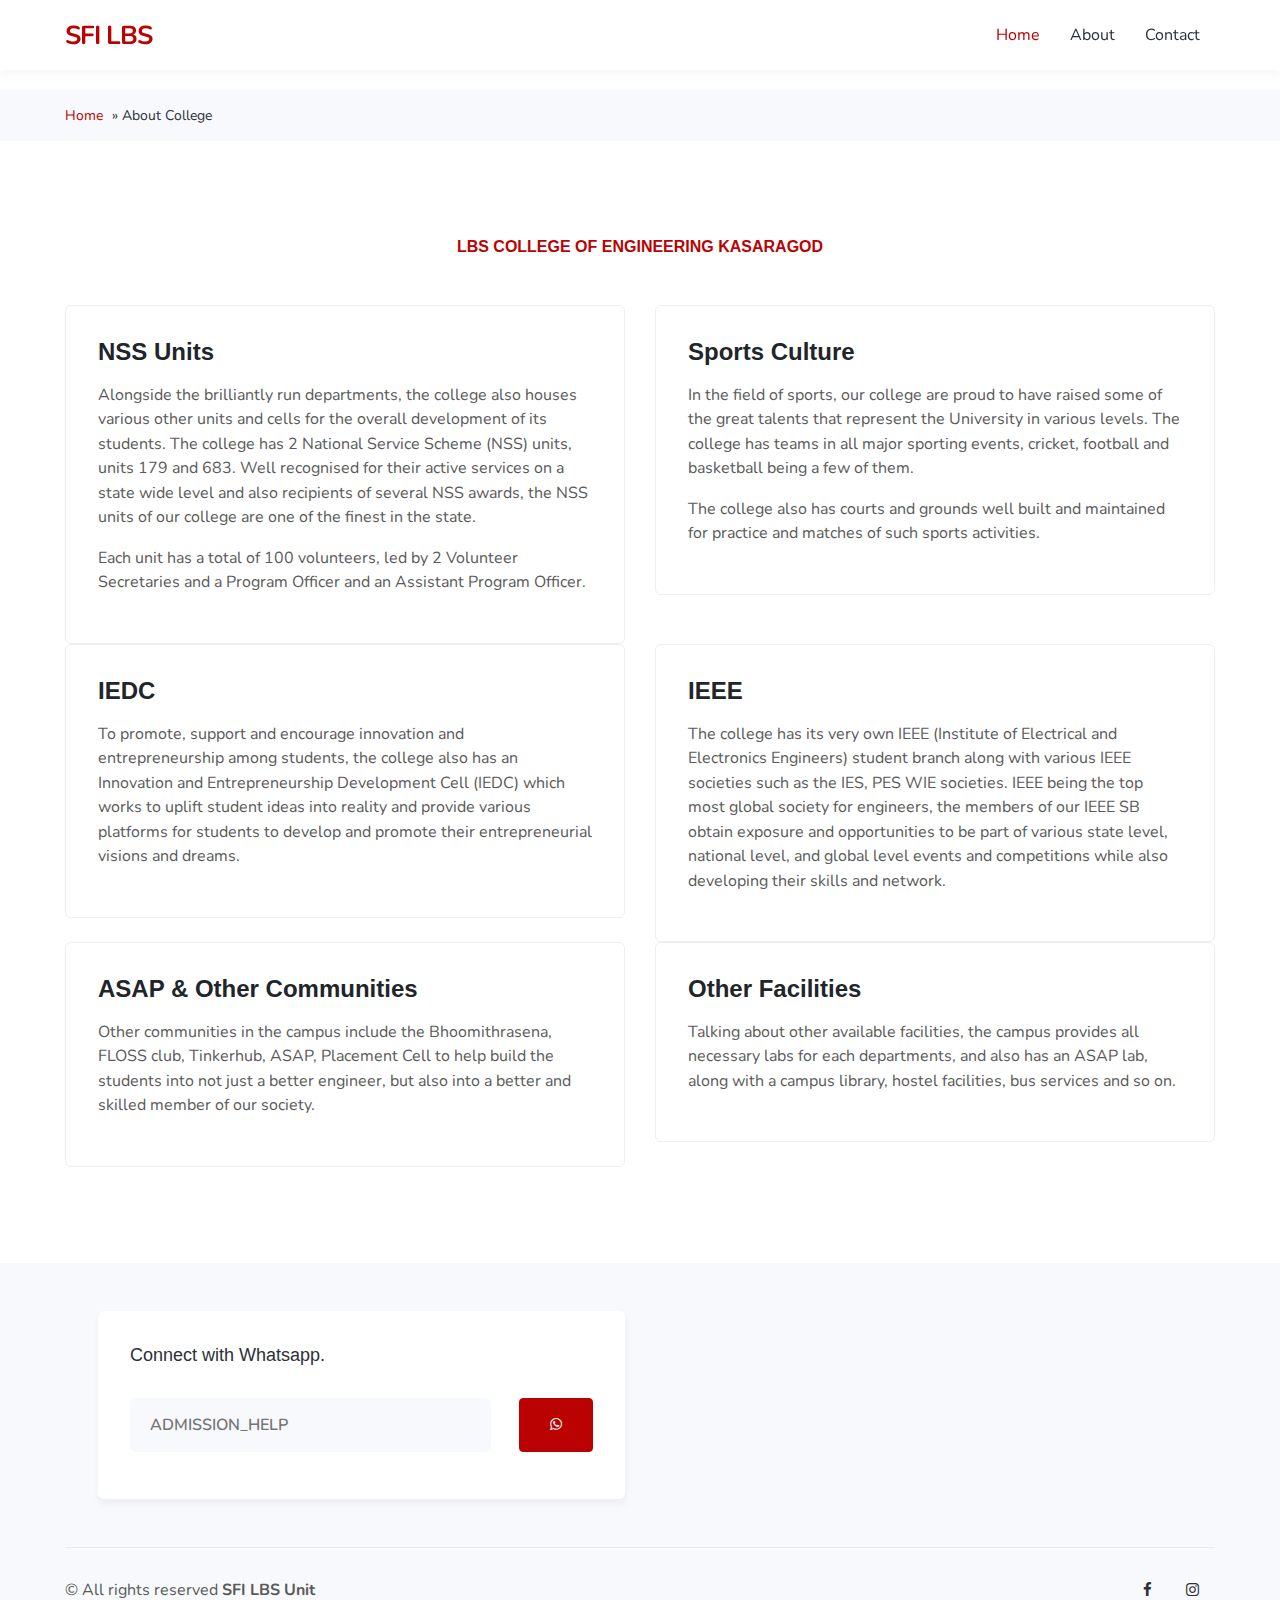
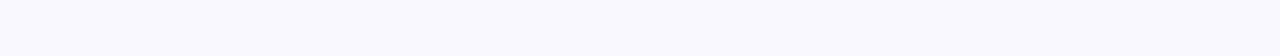
==== commit 872678be: "publish commit" ====
--- a/about.html
+++ b/about.html
@@ -1,17 +1,17 @@
-<!--
-Author: W3layouts
-Author URL: http://w3layouts.com
--->
 <!doctype html>
 <html lang="en">
 
 <head>
   <!-- Required meta tags -->
   <meta charset="utf-8">
+  <meta name="description" content="Help desk website launched by the SFI LBS Unit for resolving questions regarding 2021 admissions">
+	<meta name="keywords" content="admission2021, SFI, Btech, LBSCEK, lbscek, lbs, ktu, engineering, helpdesk, help, active, seo">
+	<meta name="author" content="Muhammed Nabeel">
   <meta name="viewport" content="width=device-width, initial-scale=1, shrink-to-fit=no">
 
-  <title>Masterwork a Corporate Category Bootstrap Responsive Website Template - About :: W3Layouts</title>
-
+  <title>SFI LBS Helpdesk 2021</title>
+  <link href="/assets/images/favicon.png" rel="icon">
+  <link href="/assets/images/favicon.png" rel="apple-touch-icon">
   <!-- Template CSS -->
   <link rel="stylesheet" href="assets/css/style-starter.css">
 
@@ -22,457 +22,129 @@
 <body>
 <!--header-->
 <header id="site-header" class="fixed-top">
-    <div class="container">
-        <nav class="navbar navbar-expand-lg stroke">
-            <a class="navbar-brand" href="index.html">
-                <span class="fa fa-handshake-o"></span> Masterwork
-            </a>
-            <!-- if logo is image enable this   
-      <a class="navbar-brand" href="#index.html">
-          <img src="image-path" alt="Your logo" title="Your logo" style="height:35px;" />
-      </a> -->
-            <button class="navbar-toggler  collapsed bg-gradient" type="button" data-toggle="collapse" data-target="#navbarTogglerDemo02"
-                aria-controls="navbarTogglerDemo02" aria-expanded="false" aria-label="Toggle navigation">
-                <span class="navbar-toggler-icon fa icon-expand fa-bars"></span>
-                <span class="navbar-toggler-icon fa icon-close fa-times"></span>
-                </span>
-            </button>
-
-            <div class="collapse navbar-collapse" id="navbarTogglerDemo02">
-                <ul class="navbar-nav ml-auto">
-                    
-                    <li class="nav-item ml-lg-3 ml-0 mt-lg-0 mt-3">
-                        <a class="btn btn-outline-primary theme-button" href="contact.html">Schedule a Demo</a>
-                    </li>
-                </ul>
-            </div>
-        </nav>
-    </div>
+  <div class="container">
+      <nav class="navbar navbar-expand-lg stroke">
+          <a class="navbar-brand" href="/">
+            SFI LBS
+          </a>
+          <!-- if logo is image enable this   
+    <a class="navbar-brand" href="#index.html">
+        <img src="image-path" alt="Your logo" title="Your logo" style="height:35px;" />
+    </a> -->
+          <button class="navbar-toggler  collapsed bg-gradient" type="button" data-toggle="collapse" data-target="#navbarTogglerDemo02"
+              aria-controls="navbarTogglerDemo02" aria-expanded="false" aria-label="Toggle navigation">
+              <span class="navbar-toggler-icon fa icon-expand fa-bars"></span>
+              <span class="navbar-toggler-icon fa icon-close fa-times"></span>
+              </span>
+          </button>
+
+          <div class="collapse navbar-collapse" id="navbarTogglerDemo02">
+              <ul class="navbar-nav ml-auto">
+                  <li class="nav-item active">
+                      <a class="nav-link" href="/">Home <span class="sr-only">(current)</span></a>
+                  </li>
+                  <li class="nav-item @@about-active">
+                      <a class="nav-link" href="/#about">About</a>
+                  </li>
+                  <li class="nav-item @@contact-active">
+                      <a class="nav-link" href="/#contact">Contact</a>
+                  </li>
+
+              </ul>
+          </div>
+      </nav>
+  </div>
 </header>
 <!--/header-->
-<!-- about breadcrumbs -->
+<!-- services breadcrumbs -->
 <nav id="breadcrumbs" class="breadcrumbs">
   <div class="container page-wrapper">
-    <a href="index.html">Home</a> » <span class="breadcrumb_last" aria-current="page">About</span>
+    <a href="/">Home</a> » <span class="breadcrumb_last" aria-current="page">About College</span>
   </div>
-</nav>
-<!-- /about breadcrumbs -->
-<section class="w3l-about1" id="about">
-  <div id="content-with-photo4-block" class="pt-5">
-    <div class="container py-md-3">
-      <div class="header-section mb-5 text-center">
-        <h2>About Us</h2>
+</nav> 
+
+
+<section class="w3l-services3">
+  <div class="about-inner-cont py-5">
+    <div class="container py-lg-5">
+      <div class="header-section mb-5 text-center mx-auto">
+        <h6 class="sub-title">LBS College of Engineering Kasaragod</h6>
+        
       </div>
-      <div class="cwp4-two row">
-
-        <div class="cwp4-text col-lg-6">
-          <h3>The Best Choice For Your Successful Business!</h3>
-          <p>Lorem ipsum dolor sit amet, consectetur adipisicingelit, sed do eiusmod tempor incididunt ut labore et dolore magna aliqua. Ut enim ad
-            minim veniam, quis nostrud.
-          </p>
-
-          <ul class="cont-4">
-            <li><span class="fa fa-check"></span>Website Designing and Development</li>
-            <li><span class="fa fa-check"></span>Android and iOs Apps Development </li>
-            <li><span class="fa fa-check"></span>Successfully Providing Business Solution from 20 years</li>
-            <li><span class="fa fa-check"></span>Excellence Records </li>
-          </ul>
-        </div>
-        <div class="cwp4-image col-lg-6 pl-lg-5 mt-lg-0 mt-5">
-          <img src="assets/images/b5.jpg" class="img-curve img-fluid" alt="" />
+
+      <div class="row content-ab-grids">
+        <div class="col-lg-6 mt-lg-0 mt-5">
+          <div class="content-ab-right">
+            <!-- <img src="assets/images/b1.jpg" class="img-fluid img-curve" alt="" /> -->
+            <div class="title-content">
+              <h4 class="service-title pb-3">NSS Units</h4>
+            </div>
+            <p>Alongside the brilliantly run departments, the college also houses various other units and cells for the overall development of its students. 
+              The college has 2 National Service Scheme (NSS) units, units 179 and 683. Well recognised for their active services on a state wide level and also recipients of several NSS awards, the NSS units of our college are one of the finest in the state. 
+              </p>
+            <p>Each unit has a total of 100 volunteers, led by 2 Volunteer Secretaries and a Program Officer and an Assistant Program Officer.</p>
+
+              <!-- <a href="#url" class="theme-button btn-primary btn mt-4">Know more</a> -->
+          </div>
+        </div>
+        <div class="col-lg-6 mt-lg-0 mt-5">
+          <div class="content-ab-right">
+            <!-- <img src="assets/images/b1.jpg" class="img-fluid img-curve" alt="" /> -->
+            <div class="title-content">
+              <h4 class="service-title pb-3">Sports Culture</h4>
+            </div>
+            <p>In the field of sports, our college are proud to have raised some of the great talents that represent the University in various levels. 
+              The college has teams in all major sporting events, cricket, football and basketball being a few of them.</p>
+            <p>The college also has courts and grounds well built and maintained for practice and matches of such sports activities.</p>
+
+              <!-- <a href="#url" class="theme-button btn-primary btn mt-4">Know more</a> -->
+          </div>
+        </div>
+        <div class="col-lg-6 mt-lg-0 mt-5">
+          <div class="content-ab-right">
+            <!-- <img src="assets/images/b2.jpg" class="img-fluid img-curve" alt="" /> -->
+            <div class="title-content">
+              <h4 class="service-title pb-3">IEDC</h4>
+            </div>
+            <p>To promote, support and encourage innovation and entrepreneurship among students, the college also has an Innovation and Entrepreneurship Development Cell (IEDC) which works to uplift student ideas into reality and provide various platforms for students to develop and promote their entrepreneurial visions and dreams.</p>
+
+              <!-- <a href="#url" class="theme-button btn-primary btn mt-4">Know more</a> -->
+          </div>
+        </div>
+        <div class="col-lg-6 mt-lg-0 mt-5">
+          <div class="content-ab-right">
+            <!-- <img src="assets/images/b2.jpg" class="img-fluid img-curve" alt="" /> -->
+            <div class="title-content">
+              <h4 class="service-title pb-3">IEEE</h4>
+            </div>
+            <p>The college has its very own IEEE (Institute of Electrical and Electronics Engineers) student branch along with various IEEE societies such as the IES, PES WIE societies. IEEE being the top most global society for engineers, the members of our IEEE SB obtain exposure and opportunities to be part of various state level, national level, and global level events and competitions while also developing their skills and network.</p>
+
+              <!-- <a href="#url" class="theme-button btn-primary btn mt-4">Know more</a> -->
+          </div>
+        </div>
+        <div class="col-lg-6 mt-lg-0 mt-5">
+          <div class="content-ab-right">
+            <!-- <img src="assets/images/b1.jpg" class="img-fluid img-curve" alt="" />  -->
+            <div class="title-content">
+              <h4 class="service-title pb-3">ASAP & Other Communities</h4>
+            </div>
+            <p>Other communities in the campus include the Bhoomithrasena, FLOSS club, Tinkerhub, ASAP, Placement Cell to help build the students into not just a better engineer, but also into a better and skilled member of our society.</p>
+              <!-- <a href="#url" class="theme-button btn-primary btn mt-4">Know more</a> -->
+          </div>
+        </div>
+        <div class="col-lg-6 mt-lg-0 mt-5">
+          <div class="content-ab-right">
+            <!-- <img src="assets/images/b1.jpg" class="img-fluid img-curve" alt="" /> -->
+            <div class="title-content">
+              <h4 class="service-title pb-3">Other Facilities</h4>
+            </div>
+            <p>Talking about other available facilities, the campus provides all necessary labs for each departments, and also has an ASAP lab, along with a campus library, hostel facilities, bus services and so on.</p>
+
+              <!-- <a href="#url" class="theme-button btn-primary btn mt-4">Know more</a> -->
+          </div>
         </div>
       </div>
-    </div>
-  </div>
-</section>
-<section class="w3l-about2">
-  <div class="features py-5">
-    <div class="container py-lg-3">
-
-      <div class="fea-gd-vv row ">
-        <div class="float-lt feature-gd col-lg-4 col-sm-6">
-
-          <div class="icon-info">
-            <h5>Our History 1795</h5>
-            <p>Lorem ipsum dolor sit amet, consectetur adipisicingelit, sed do eiusmod tempor incididunt ut labore et dolore magna aliqua. Ut enim ad
-              minim veniam, quis nostrud.
-            </p>
-          </div>
-
-        </div>
-        <div class="float-mid feature-gd col-lg-4 col-sm-6 mt-sm-0 mt-4">
-
-          <div class="icon-info">
-            <h5>The power of business</h5>
-            <p>Lorem ipsum dolor sit amet, consectetur adipisicingelit, sed do eiusmod tempor incididunt ut labore et dolore magna aliqua. Ut enim ad
-              minim veniam, quis nostrud.
-            </p>
-          </div>
-        </div>
-        <div class="float-rt feature-gd col-lg-4 col-sm-6 mt-lg-0 mt-sm-5 mt-4">
-
-          <div class="icon-info">
-            <h5>120 Customer service</h5>
-            <p>Lorem ipsum dolor sit amet, consectetur adipisicingelit, sed do eiusmod tempor incididunt ut labore et dolore magna aliqua. Ut enim ad
-              minim veniam, quis nostrud.
-            </p>
-          </div>
-        </div>
-
-      </div>
-    </div>
-  </div>
-</section>
-<!-- services block4 -->
-<div class="w3l-services py-5">
-    <div class="container principles-grids principles-grids1 py-lg-3">
-      <div class="header-section mb-5 text-center mx-auto">
-        <h6 class="sub-title">Features</h6>
-        <h3>The Largest Business Expert ! </h3>
-        <p class="my-3"> Vestibulum ante ipsum primis in faucibus orci luctus et ultrices posuere cubilia Curae;
-          Nulla mollis dapibus nunc, ut rhoncus
-          turpis sodales quis. Integer sit amet mattis quam.</p>
-      </div>
-        <div class="scrollbar -services-scroll">
-            <div class="row abt-btm pt-4">
-                <div class="col-lg-3 col-sm-6 bottom-gds">
-                    <div class="elite-services1">
-                        <div class="bott-img">
-                            <div class="icon-holder editContent">
-                                <span class="fa fa-usd service-icon" aria-hidden="true"></span>
-                            </div>
-                            <h4 class="mission">Best Financial Advice</h4>
-                            <div class="description">
-                                <p>Enean eget dolor dolor sit amet commodo ligula</p>
-                                <a href="services.html" class="editContent">Read More</a>
-                            </div>
-                        </div>
-                    </div>
-                </div>
-                <div class="col-lg-3 col-sm-6 bottom-gds mt-sm-0 mt-5">
-                    <div class="elite-services2">
-                        <div class="bott-img">
-                            <div class="icon-holder editContent">
-                                <span class="fa fa-user-circle-o service-icon" aria-hidden="true"></span>
-                            </div>
-                            <h4 class="mission">Authorised Finance Brand</h4>
-                            <div class="description">
-                                <p>Commodo ligula eget dolor dolor sit amet ligula</p>
-                                <a href="services.html" class="editContent">Read More</a>
-                            </div>
-                        </div>
-                    </div>
-                </div>
-                <div class="col-lg-3 col-sm-6 bottom-gds mt-lg-0 mt-5">
-                    <div class="elite-services3">
-                        <div class="bott-img">
-                            <div class="icon-holder editContent">
-                                <span class="fa fa-hand-peace-o service-icon" aria-hidden="true"></span>
-                            </div>
-                            <h4 class="mission">Compehensive Advices</h4>
-                            <div class="description">
-                                <p>Enean eget dolor dolor sit amet commodo ligula</p>
-                                <a href="services.html" class="editContent">Read More</a>
-                            </div>
-                        </div>
-                    </div>
-                </div>
-                <div class="col-lg-3 col-sm-6 bottom-gds mt-lg-0 mt-5">
-                    <div class="elite-services4">
-                        <div class="bott-img">
-                            <div class="icon-holder editContent">
-                                <span class="fa fa-laptop service-icon" aria-hidden="true"></span>
-                            </div>
-                            <h4 class="mission">Monitoring & Review</h4>
-                            <div class="description">
-                                <p>Commodo ligula eget dolor dolor sit amet ligula</p>
-                                <a href="services.html" class="editContent">Read More</a>
-                            </div>
-                        </div>
-                    </div>
-                </div>
-            </div>
-        </div>
-    </div>
-</div>
-<!-- //services block4 -->
-<section class="w3l-about4" id="about">
-  <div class="new-block py-5">
-    <div class="container py-lg-5">
-      <div class="middle-section text-center">
-        <div class="header-section text-center mx-auto">
-          <h6 class="sub-title">Creative Solutions</h6>
-          <h3>Watch Our
-            Two Minute Intro</h3>
-          <p class="my-3"> Vestibulum ante ipsum primis in faucibus orci luctus et ultrices posuere cubilia Curae;
-            Nulla mollis dapibus nunc, ut rhoncus
-            turpis sodales quis. Integer sit amet mattis quam.</p>
-        </div>
-        <div class="history-info mt-5">
-          <div class="position-relative">
-            <img src="assets/images/b9.jpg" class="img-fluid img-curve video-popup-image" alt="video-popup">
-            <!-- <a href="#popup-video" class="play-view text-center position-absolute">
-						<span class="video-play-icon">
-							<span class="fa fa-play"></span>
-						</span>
-					</a> -->
-
-            <a href="#small-dialog" class="popup-with-zoom-anim play-view text-center position-absolute">
-              <span class="video-play-icon">
-                <span class="fa fa-play"></span>
-              </span>
-            </a>
-
-            <!-- dialog itself, mfp-hide class is required to make dialog hidden -->
-            <div id="small-dialog" class="zoom-anim-dialog mfp-hide">
-              <iframe src="https://www.youtube.com/embed/a5KYlHNKQB8" allowfullscreen></iframe>
-            </div>
-          </div>
-        </div>
-        <div class="mt-5 request-quote">
-          <!-- request a demo form popup -->
-          <button type="button" class="btn btn-primary theme-button" data-toggle="modal" data-target="#exampleModalCenter">
-            Request a quote
-          </button>
-
-          <!-- Modal -->
-          <div class="modal fade" id="exampleModalCenter" tabindex="-1" role="dialog" aria-labelledby="exampleModalCenterTitle" aria-hidden="true">
-            <div class="modal-dialog modal-dialog-centered" role="document">
-              <div class="modal-content">
-                <div class="modal-header px-4">
-                  <h5 class="modal-title request-demo-title" id="exampleModalCenterTitle">Get Free Quote</h5>
-                  <button type="button" class="close" data-dismiss="modal" aria-label="Close">
-                    <span aria-hidden="true">&times;</span>
-                  </button>
-                </div>
-                <div class="modal-body demo-request p-4">
-                  <form action="/" method="GET">
-                    <div class="form-group">
-                      <!-- <label for="NameInput">Name:</label> -->
-                      <input type="text" class="form-control" name="name" placeholder="Name" required>
-                    </div>
-                    <div class="form-group">
-                      <!-- <label for="exampleInputEmail1">Email address:</label> -->
-                      <input type="email" class="form-control" name="emailid" placeholder="Email" required>
-                    </div>
-                    <div class="form-group">
-                      <!-- <label for="CompanyInput">Company:</label> -->
-                      <input type="text" class="form-control" name="company" placeholder="Company" required>
-                    </div>
-                    <div class="form-group">
-                      <!-- <label for="CompanyInput">Designation:</label> -->
-                      <input type="text" class="form-control" name="subject" placeholder="Subject" required>
-                    </div>
-                    <div class="text-right">
-                      <button type="submit" class="btn btn-primary theme-button" data-toggle="modal" data-target="#exampleModal">Submit Now</button>
-                    </div>
-                  </form>
-                </div>
-              </div>
-            </div>
-          </div>
-          <!-- request a demo form popup -->
-        </div>
-      </div>
-    </div>
-  </div>
-</section>
-<!-- customers Section -->
-<section class="w3l-customers pb-5">
-  <div class="container py-lg-3">
-    <div class="row">
-      <div class="col-md-12">
-        <div class="owl-three owl-carousel owl-theme logo-view">
-          <div class="item">
-            <img src="assets/images/logo1.jpg" alt="company-logo" class="img-fluid">
-          </div>
-          <div class="item">
-            <img src="assets/images/logo2.jpg" alt="company-logo" class="img-fluid">
-
-          </div>
-          <div class="item">
-            <img src="assets/images/logo3.jpg" alt="company-logo" class="img-fluid">
-
-          </div>
-          <div class="item">
-            <img src="assets/images/logo4.jpg" alt="company-logo" class="img-fluid">
-
-          </div>
-        </div>
-      </div>
-    </div>
-  </div>
-</section>
-<!-- //customers Section -->
-<!--/team-sec-->
-<section class="w3l-team">
-  <div class="team py-5">
-    <div class="container py-lg-5">
-      <div class="header-section text-center mx-auto">
-        <h6 class="sub-title">Our Team Members</h6>
-        <h3>Our Creative Team</h3>
-        <p class="my-3"> Vestibulum ante ipsum primis in faucibus orci luctus et ultrices posuere cubilia Curae;
-          Nulla mollis dapibus nunc, ut rhoncus
-          turpis sodales quis. Integer sit amet mattis quam.</p>
-      </div>
-      <div class="row team-row pt-3 mt-5">
-        <div class="col-lg-3 col-sm-6 team-wrap">
-          <div class="team-info">
-            <div class="column position-relative img-circle">
-              <a href="#url"><img src="assets/images/team1.jpg" alt="" class="img-fluid team-image" /></a>
-            </div>
-            <div class="column-btm">
-              <h3 class="name-pos"><a href="#url">Gwen Johnson</a></h3>
-              <p>Founder & CEO</p>
-              <div class="social">
-                <a href="#facebook" class="facebook"><span class="fa fa-facebook" aria-hidden="true"></span></a>
-                <a href="#twitter" class="twitter"><span class="fa fa-twitter" aria-hidden="true"></span></a>
-              </div>
-            </div>
-          </div>
-        </div>
-        <!-- end team member -->
-
-        <div class="col-lg-3 col-sm-6 team-wrap mt-sm-0 pt-sm-0 mt-4 pt-2">
-
-          <div class="team-info">
-            <div class="column position-relative img-circle">
-              <a href="#url"><img src="assets/images/team2.jpg" alt="" class="img-fluid team-image" /></a>
-            </div>
-            <div class="column-btm">
-              <h3 class="name-pos"><a href="#url">Daniel Roberto</a></h3>
-              <p>Regional Manager</p>
-              <div class="social">
-                <a href="#facebook" class="facebook"><span class="fa fa-facebook" aria-hidden="true"></span></a>
-                <a href="#twitter" class="twitter"><span class="fa fa-twitter" aria-hidden="true"></span></a>
-              </div>
-            </div>
-          </div>
-        </div>
-        <!-- end team member -->
-
-        <div class="col-lg-3 col-sm-6 team-wrap mt-lg-0 pt-lg-0 mt-4 pt-2">
-          <div class="team-info">
-            <div class="column position-relative img-circle">
-              <a href="#url"><img src="assets/images/team3.jpg" alt="" class="img-fluid team-image" /></a>
-            </div>
-            <div class="column-btm">
-              <h3 class="name-pos"><a href="#url">Dhony Abraham</a></h3>
-              <p>Managing Partner</p>
-              <div class="social">
-                <a href="#facebook" class="facebook"><span class="fa fa-facebook" aria-hidden="true"></span></a>
-                <a href="#twitter" class="twitter"><span class="fa fa-twitter" aria-hidden="true"></span></a>
-              </div>
-            </div>
-          </div>
-
-        </div>
-        <!-- end team member -->
-        <!-- end team member -->
-
-        <div class="col-lg-3 col-sm-6 team-wrap mt-lg-0 pt-lg-0 mt-4 pt-2">
-
-          <div class="team-info">
-            <div class="column position-relative img-circle">
-              <a href="#url"><img src="assets/images/team4.jpg" alt="" class="img-fluid team-image" /></a>
-            </div>
-            <div class="column-btm">
-              <h3 class="name-pos"><a href="#url">Marko Dugonji</a></h3>
-              <p>Cheif Executive</p>
-              <div class="social">
-                <a href="#facebook" class="facebook"><span class="fa fa-facebook" aria-hidden="true"></span></a>
-                <a href="#twitter" class="twitter"><span class="fa fa-twitter" aria-hidden="true"></span></a>
-              </div>
-            </div>
-          </div>
-        </div>
-        <!-- end team member -->
-        <div class="col-lg-3 col-sm-6 team-wrap mt-4 pt-2">
-          <div class="team-info">
-            <div class="column position-relative img-circle">
-              <a href="#url"><img src="assets/images/team5.jpg" alt="" class="img-fluid team-image" /></a>
-            </div>
-            <div class="column-btm">
-              <h3 class="name-pos"><a href="#url">Anthony</a></h3>
-              <p>Engineering Officer</p>
-              <div class="social">
-                <a href="#facebook" class="facebook"><span class="fa fa-facebook" aria-hidden="true"></span></a>
-                <a href="#twitter" class="twitter"><span class="fa fa-twitter" aria-hidden="true"></span></a>
-              </div>
-            </div>
-          </div>
-        </div>
-        <!-- end team member -->
-
-        <div class="col-lg-3 col-sm-6 team-wrap mt-4 pt-2">
-
-          <div class="team-info">
-            <div class="column position-relative img-circle">
-              <a href="#url"><img src="assets/images/team6.jpg" alt="" class="img-fluid team-image" /></a>
-            </div>
-            <div class="column-btm">
-              <h3 class="name-pos"><a href="#url">Emma Stone</a></h3>
-              <p>Team Leader</p>
-              <div class="social">
-                <a href="#facebook" class="facebook"><span class="fa fa-facebook" aria-hidden="true"></span></a>
-                <a href="#twitter" class="twitter"><span class="fa fa-twitter" aria-hidden="true"></span></a>
-              </div>
-            </div>
-          </div>
-        </div>
-        <!-- end team member -->
-
-        <div class="col-lg-3 col-sm-6 team-wrap mt-4 pt-2">
-          <div class="team-info">
-            <div class="column position-relative img-circle">
-              <a href="#url"><img src="assets/images/team7.jpg" alt="" class="img-fluid team-image" /></a>
-            </div>
-            <div class="column-btm">
-              <h3 class="name-pos"><a href="#url">Rhoda Byrd</a></h3>
-              <p>Technology Officer</p>
-              <div class="social">
-                <a href="#facebook" class="facebook"><span class="fa fa-facebook" aria-hidden="true"></span></a>
-                <a href="#twitter" class="twitter"><span class="fa fa-twitter" aria-hidden="true"></span></a>
-              </div>
-            </div>
-          </div>
-
-        </div>
-        <!-- end team member -->
-        <!-- end team member -->
-
-        <div class="col-lg-3 col-sm-6 team-wrap mt-4 pt-2">
-
-          <div class="team-info">
-            <div class="column position-relative img-circle">
-              <a href="#url"><img src="assets/images/team8.jpg" alt="" class="img-fluid team-image" /></a>
-            </div>
-            <div class="column-btm">
-              <h3 class="name-pos"><a href="#url">Max Stoiber</a></h3>
-              <p>Manager</p>
-              <div class="social">
-                <a href="#facebook" class="facebook"><span class="fa fa-facebook" aria-hidden="true"></span></a>
-                <a href="#twitter" class="twitter"><span class="fa fa-twitter" aria-hidden="true"></span></a>
-              </div>
-            </div>
-          </div>
-        </div>
-        <!-- end team member -->
-      </div>
-    </div>
-</section>
-<!--//team-sec-->
-<section class="w3l-index6 py-5">
-  <div class="container py-md-3 text-center">
-    <div class="header-section text-center mx-auto">
-      <h3>Ready to build your own brand community? </h3>
-      <p class="my-3"> Vestibulum ante ipsum primis in faucibus orci luctus et ultrices posuere cubilia Curae;
-        Nulla mollis dapibus nunc, ut rhoncus
-        turpis sodales quis. Integer sit amet mattis quam.</p>
-    </div>
-    <div class="buttons mt-5">
-      <a href="contact.html" class="btn btn-outline-primary mr-2 theme-button">Book a Demo</a>
-      <a href="contact.html" class="btn btn-primary theme-button ml-2">Get Started</a>
+
     </div>
   </div>
 </section>
@@ -482,68 +154,33 @@
     <div class="w3l-footer-16-main py-5">
       <div class="container">
         <div class="row">
-          <div class="col-lg-6 column">
-            <div class="row">
-              <div class="col-md-4 column">
-                <h3>Company</h3>
-                <ul class="footer-gd-16">
-                  <li><a href="index.html">Home</a></li>
-                  <li><a href="about.html">About Us</a></li>
-                  <li><a href="services.html">Services</a></li>
-                  <li><a href="#blog.html">Blog</a></li>
-                  <li><a href="contact.html">Contact Us</a></li>
-                </ul>
-              </div>
-              <div class="col-md-4 column mt-md-0 mt-4">
-                <h3>Useful Links</h3>
-                <ul class="footer-gd-16">
-                  <li><a href="#url">Case Studies</a></li>
-                  <li><a href="#url">Our Branches</a></li>
-                  <li><a href="#url">Latest Media</a></li>
-                  <li><a href="about.html">About Company</a></li>
-                  <li><a href="#url">Our People</a></li>
-                </ul>
-              </div>
-              <div class="col-md-4 column mt-md-0 mt-4">
-                <h3>Our Services</h3>
-                <ul class="footer-gd-16">
-                  <li><a href="#url">Privacy Policy</a></li>
-                  <li><a href="#url">Our Terms</a></li>
-                  <li><a href="services.html">Services</a></li>
-                  <li><a href="#landing-single.html">Landing Page</a></li>
-                  <li><a href="#url">Our People</a></li>
-                </ul>
-              </div>
-            </div>
-          </div>
+       
           <div class="col-lg-6 col-md-12 column pl-lg-5 column4 mt-lg-0 mt-5">
-            <h3>Newsletter </h3>
+            
             <div class="end-column">
-              <h4>Get latest updates and offers.</h4>
+              <h4>Connect with Whatsapp.</h4>
               <form action="#" class="subscribe" method="post">
-                <input type="email" name="email" placeholder="Email Address" required="">
-                <button type="submit">Go</button>
+                <input type="email" name="email" placeholder="ADMISSION_HELP" disabled required="" >
+                
+                <a class="btn-primary btn theme-button text-white" href="http://wa.me/+918129985749?text=ADMISSION_HELP">
+                  <span class="fa fa-whatsapp" aria-hidden="true"></span>
+                </a>
               </form>
-              <p>Sign up for our latest news & articles. We won’t give you spam mails.</p>
+              <!-- <p>Sign up for our latest news & articles. We won’t give you spam mails.</p> -->
             </div>
           </div>
         </div>
         <div class="d-flex below-section justify-content-between align-items-center pt-4 mt-5">
           <div class="columns text-lg-left text-center">
-            <p>&copy; 2020 Masterwork. All rights reserved | Designed by <a href="https://w3layouts.com/">W3Layouts</a>
+            <p>&copy; All rights reserved <b>SFI LBS Unit</b>
             </p>
           </div>
           <div class="columns-2 mt-lg-0 mt-3">
             <ul class="social">
-              <li><a href="#facebook"><span class="fa fa-facebook" aria-hidden="true"></span></a>
+              <li><a href="https://www.facebook.com/sfilbs/"><span class="fa fa-facebook" aria-hidden="true"></span></a>
               </li>
-              <li><a href="#linkedin"><span class="fa fa-linkedin" aria-hidden="true"></span></a>
-              </li>
-              <li><a href="#twitter"><span class="fa fa-twitter" aria-hidden="true"></span></a>
-              </li>
-              <li><a href="#google"><span class="fa fa-google-plus" aria-hidden="true"></span></a>
-              </li>
-              <li><a href="#github"><span class="fa fa-github" aria-hidden="true"></span></a>
+              <li><a href="https://instagram.com/sfi_lbs_unit?utm_medium=copy_link"><span class="fa fa-instagram" aria-hidden="true"></span></a>
+              
               </li>
             </ul>
           </div>
--- a/assets/css/style-starter.css
+++ b/assets/css/style-starter.css
@@ -1,14 +1,6 @@
-/* 
-Author: W3layouts
-Author URL: http://w3layouts.com
- */
+
 @charset "UTF-8";
-/*!
- *  Font Awesome 4.7.0 by @davegandy - http://fontawesome.io - @fontawesome
- *  License - http://fontawesome.io/license (Font: SIL OFL 1.1, CSS: MIT License)
- */
-/* FONT PATH
- * -------------------------- */
+
 @font-face {
   font-family: 'FontAwesome';
   src: url("../fonts/fontawesome-webfont.eot?v=4.7.0");
@@ -4148,12 +4140,12 @@
   border-color: #BA0202; }
   .btn-primary:hover {
     color: #fff;
-    background-color: #d62f58;
-    border-color: #cf2952; }
+    background-color: #9e1515;
+    border-color: #940f30; }
   .btn-primary:focus, .btn-primary.focus {
     color: #fff;
-    background-color: #d62f58;
-    border-color: #cf2952;
+    background-color: #9e1515;
+    border-color: #940f30;
     box-shadow: 0 0 0 0.2rem rgba(225, 105, 135, 0.5); }
   .btn-primary.disabled, .btn-primary:disabled {
     color: #fff;
@@ -9568,7 +9560,8 @@
   --transformY: translateY(-0.5rem); }
 
 html {
-  scroll-behavior: smooth; }
+  scroll-behavior: smooth; 
+}
 
 .noscroll {
   overflow: hidden;
@@ -10301,13 +10294,27 @@
 .w3l-index4 .new-block {
   background-size: cover;
   background-image: linear-gradient(to right, rgba(0, 0, 0, 0.7), rgba(0, 0, 0, 0.33)), url(../images/LBS1.jpg);
-  background-repeat: no-repeat, no-repeat, no-repeat;
+  /* background-repeat: no-repeat, no-repeat, no-repeat; */
   background-position: center;
   background-attachment: fixed;
   min-height: 480px;
   display: grid;
   align-items: center;
   padding: 2rem 0; }
+
+  @media (max-width: 992px) {
+    .w3l-index4 .new-block {
+      background-size: cover;
+      background-image: linear-gradient(to right, rgba(0, 0, 0, 0.7), rgba(0, 0, 0, 0.33)), url(../images/LBS5.jpg);
+      background-repeat: no-repeat, no-repeat, no-repeat;
+      background-position: center;
+      background-attachment: fixed;
+      min-height: 480px;
+      display: grid;
+      align-items: center;
+      padding: 2rem 0; }
+  }
+
 
 .w3l-index4 .middle-section {
   max-width: 550px; }
